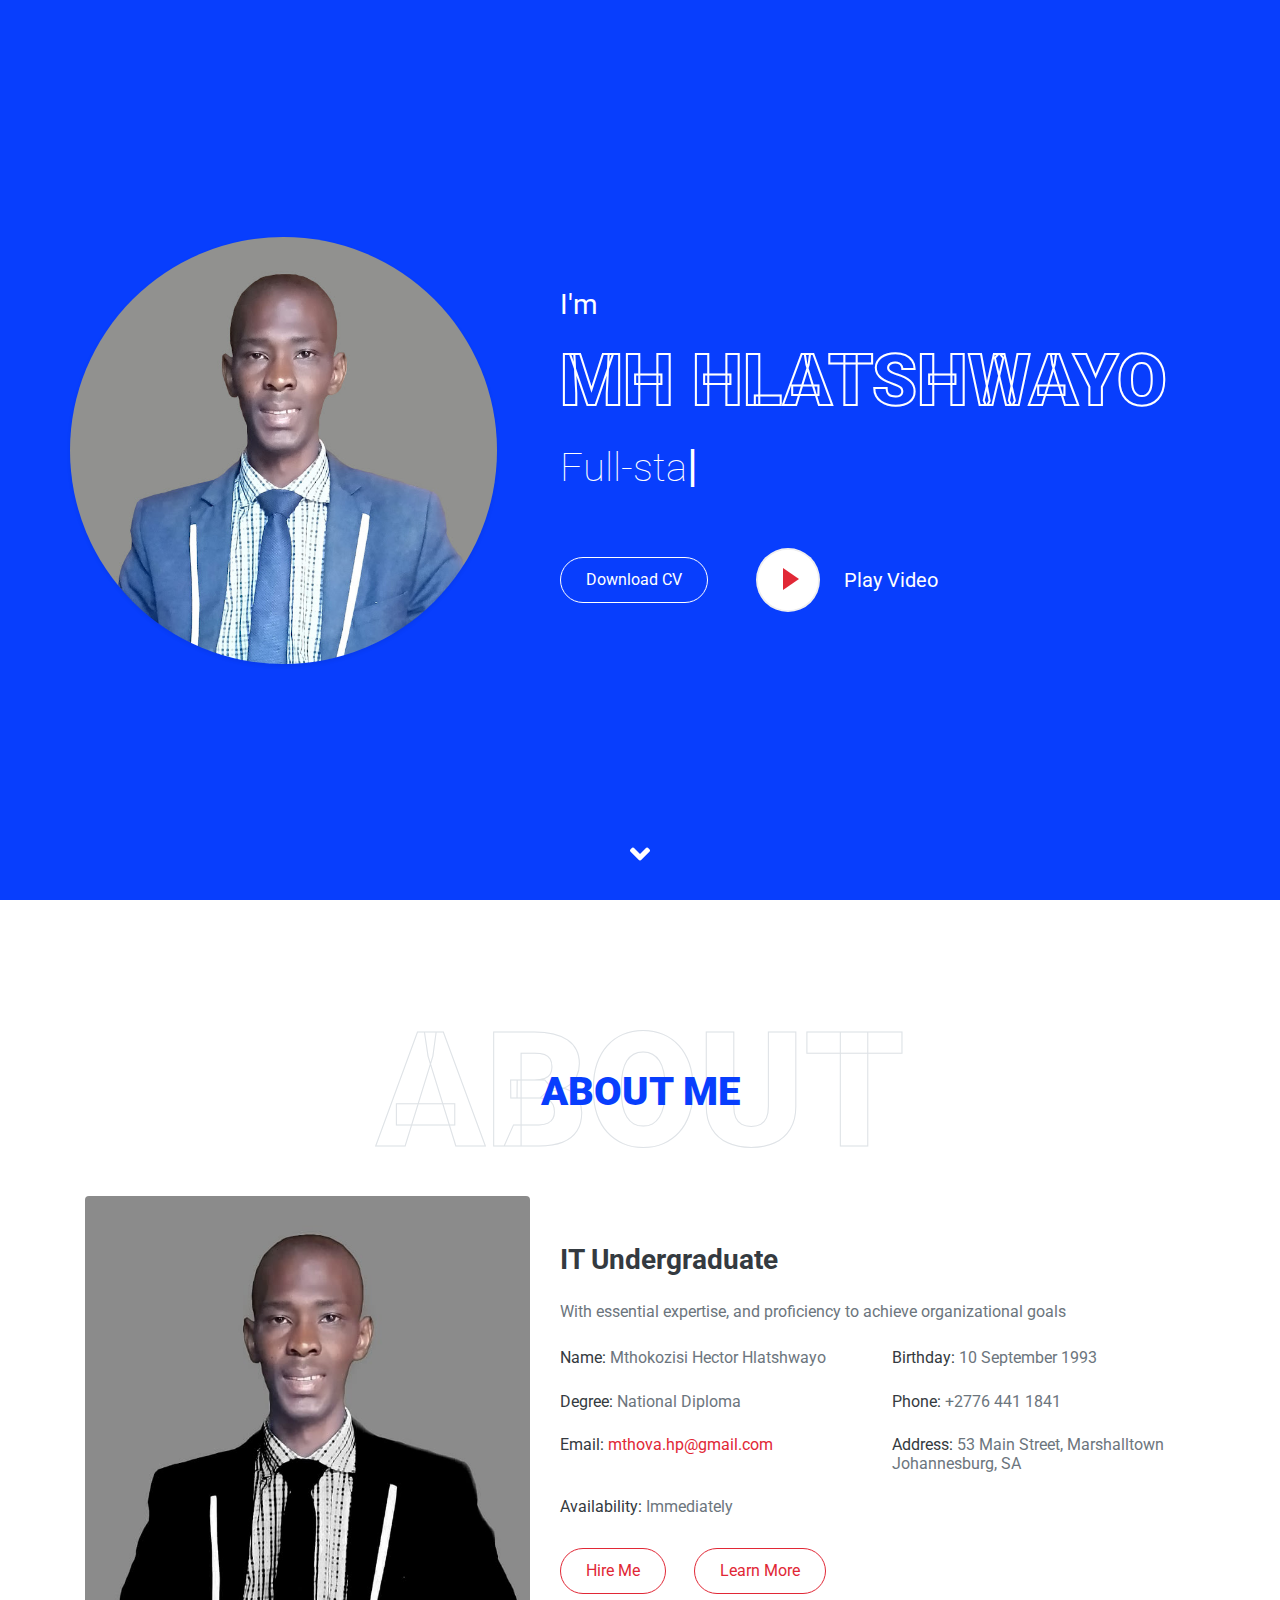
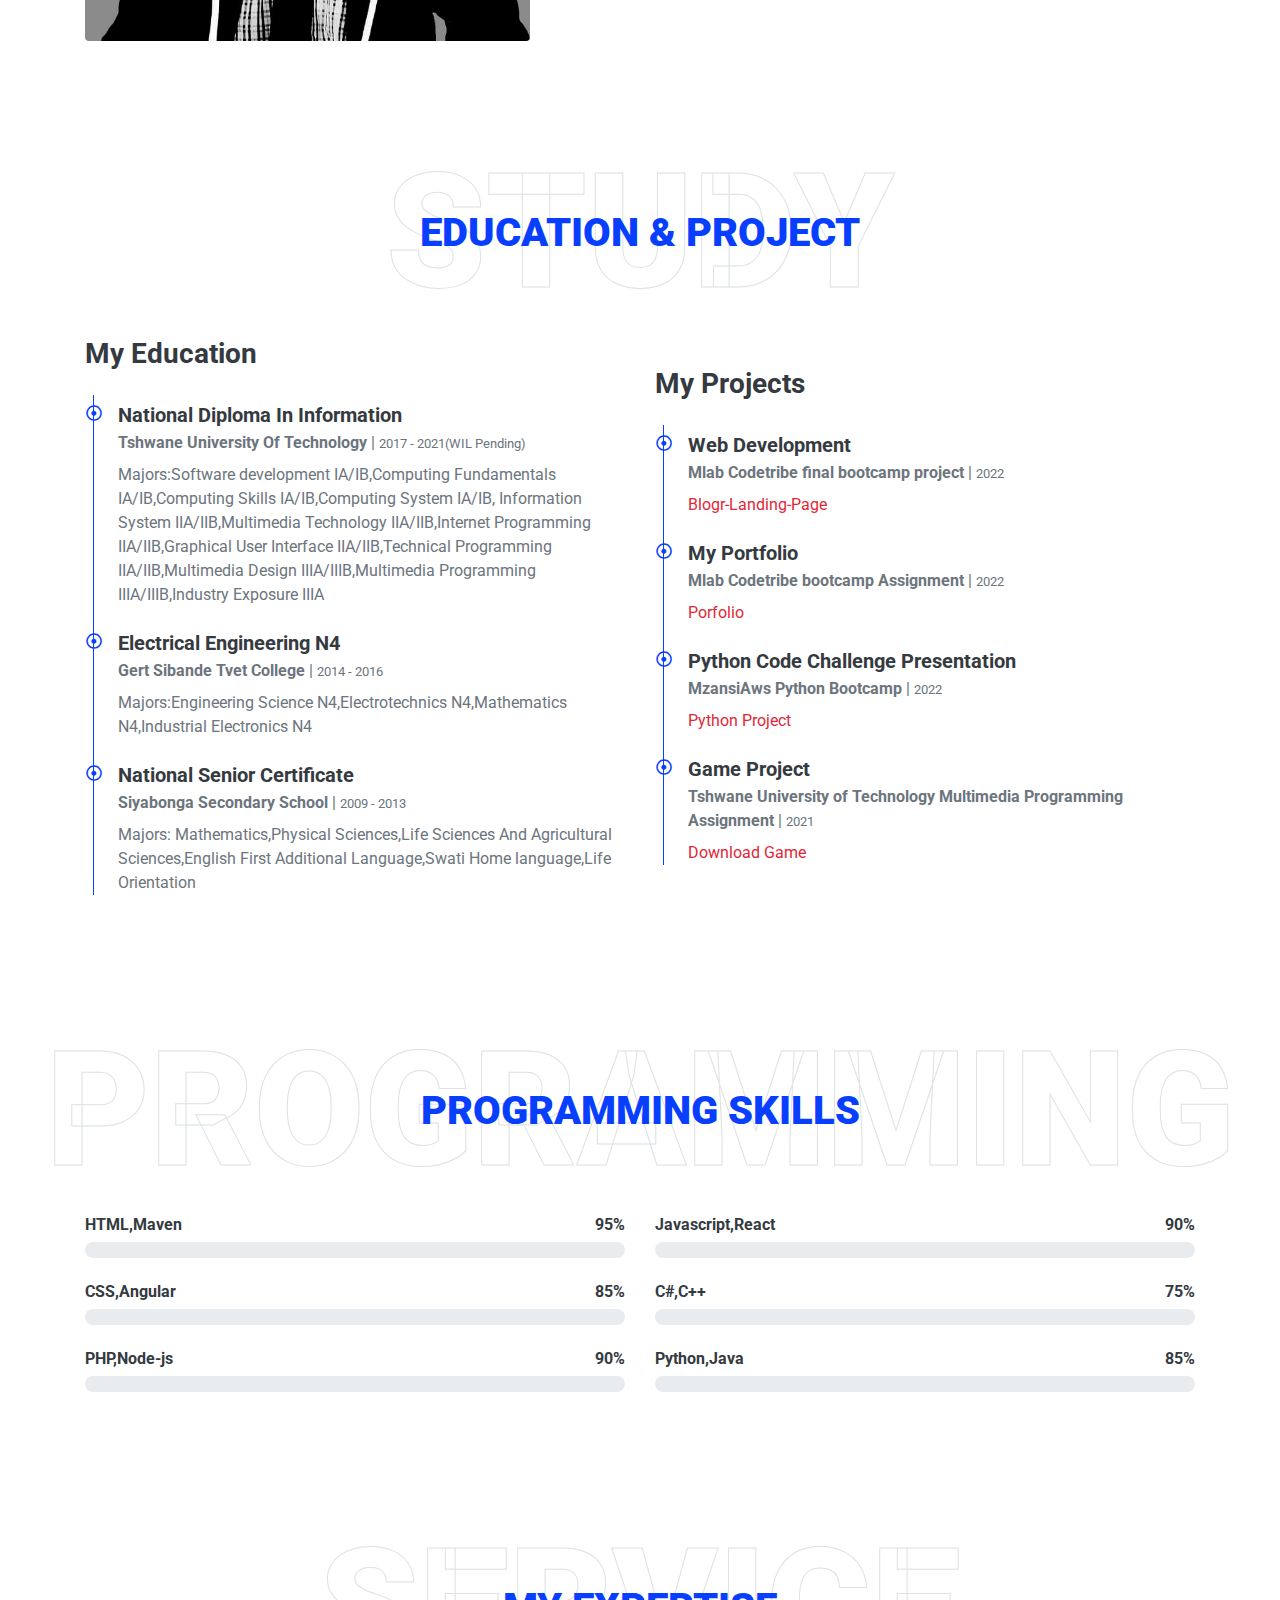
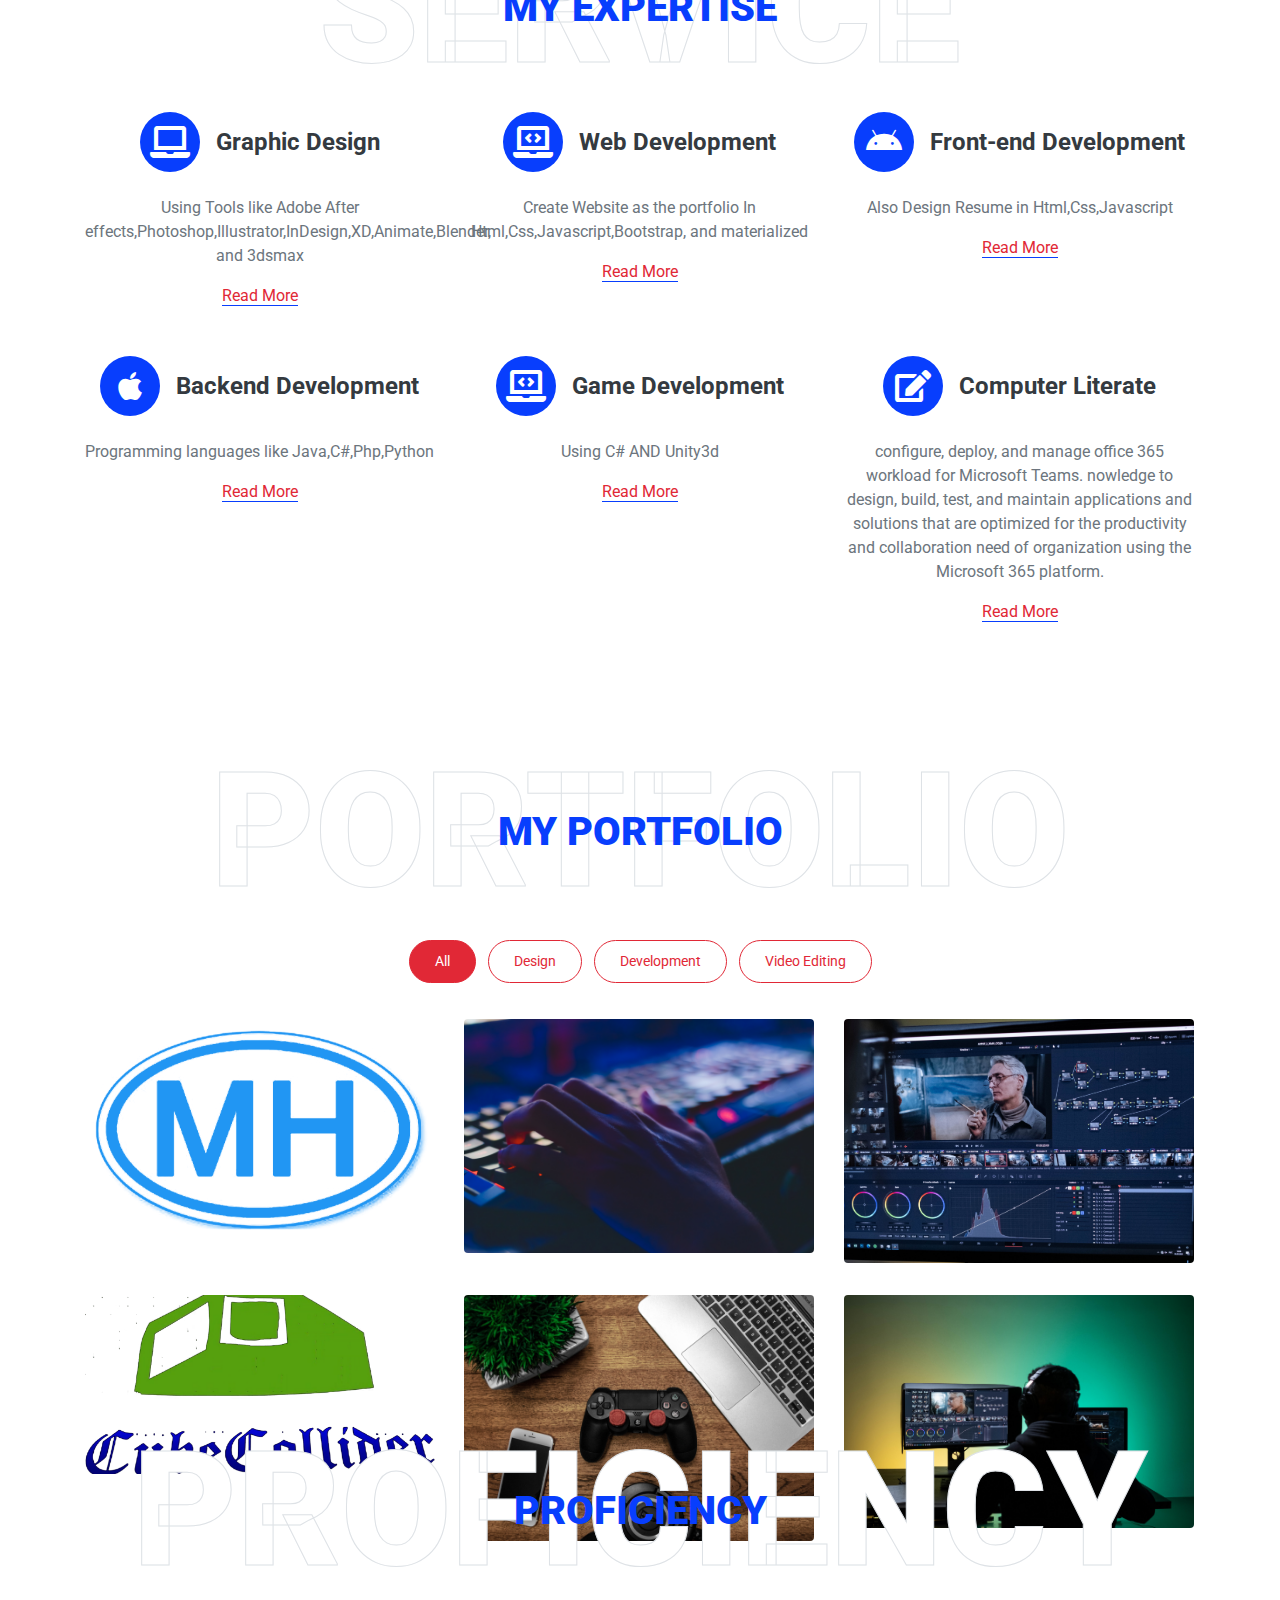
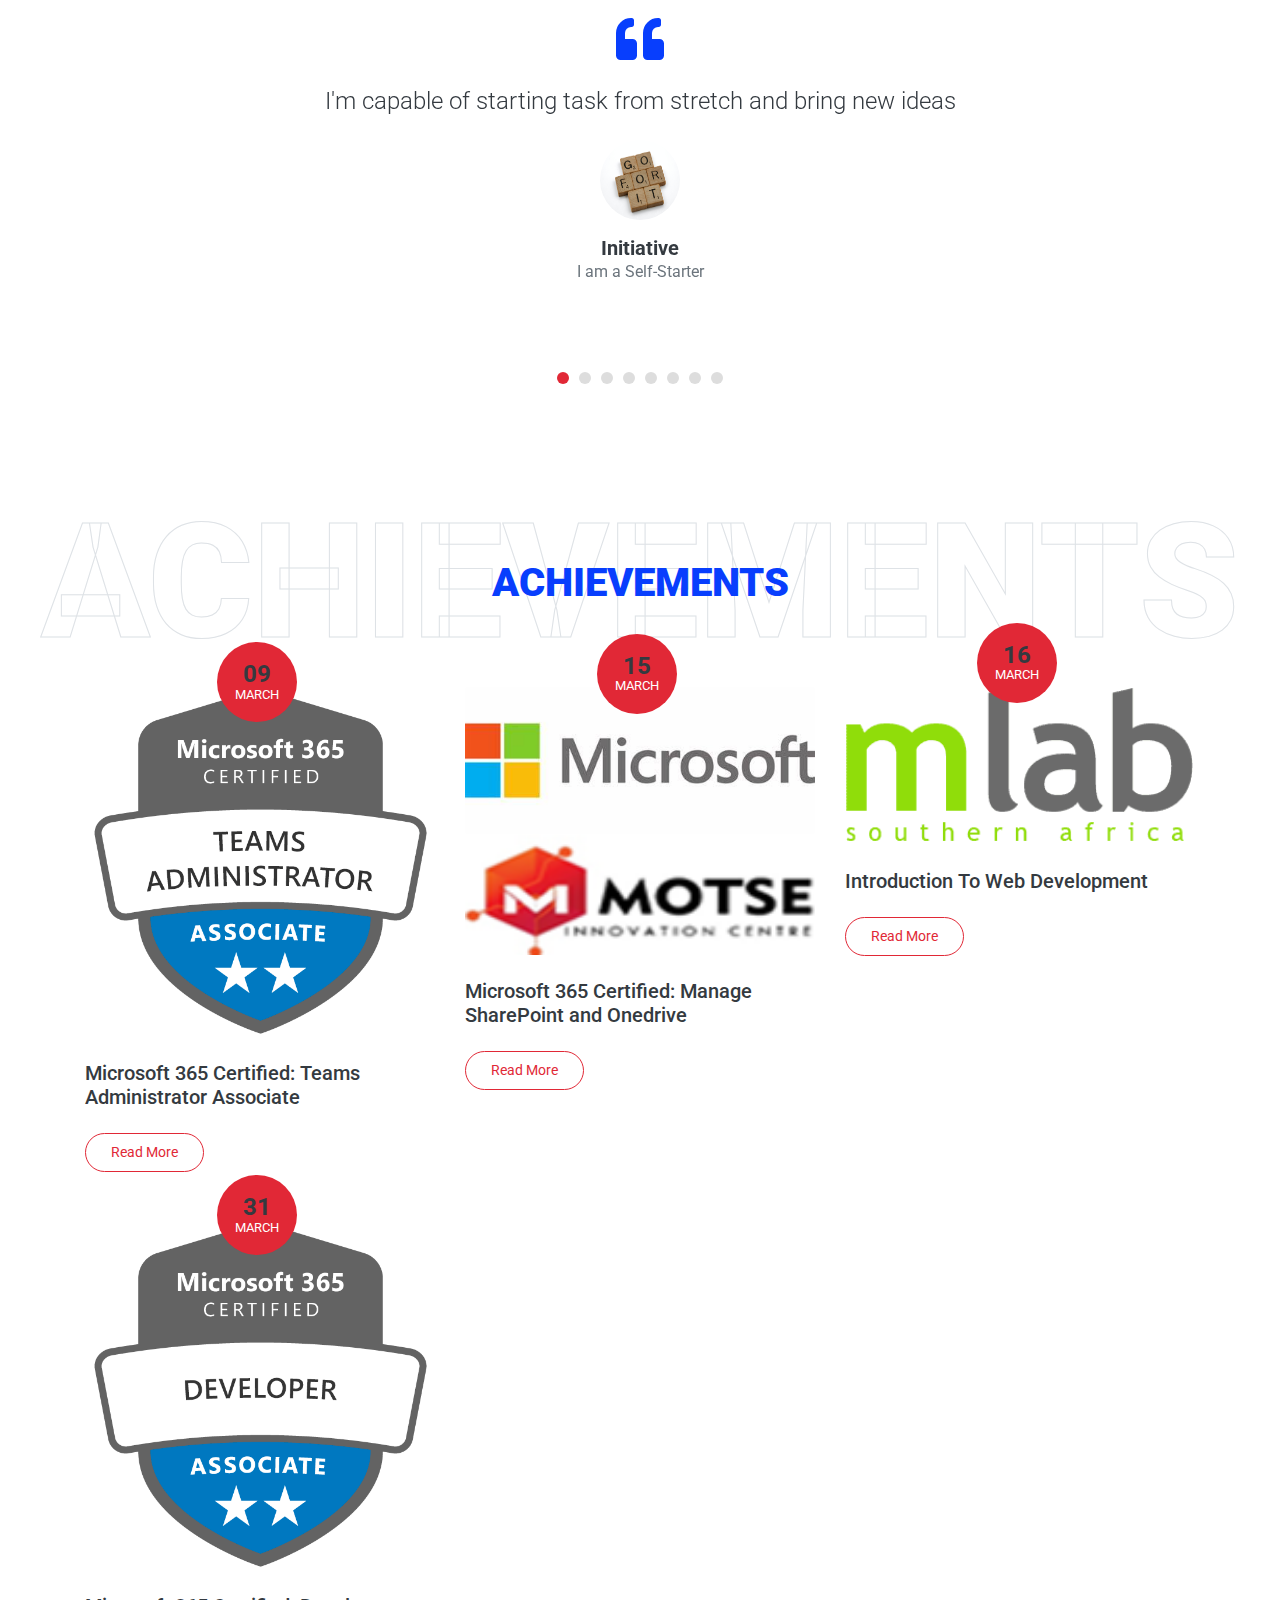
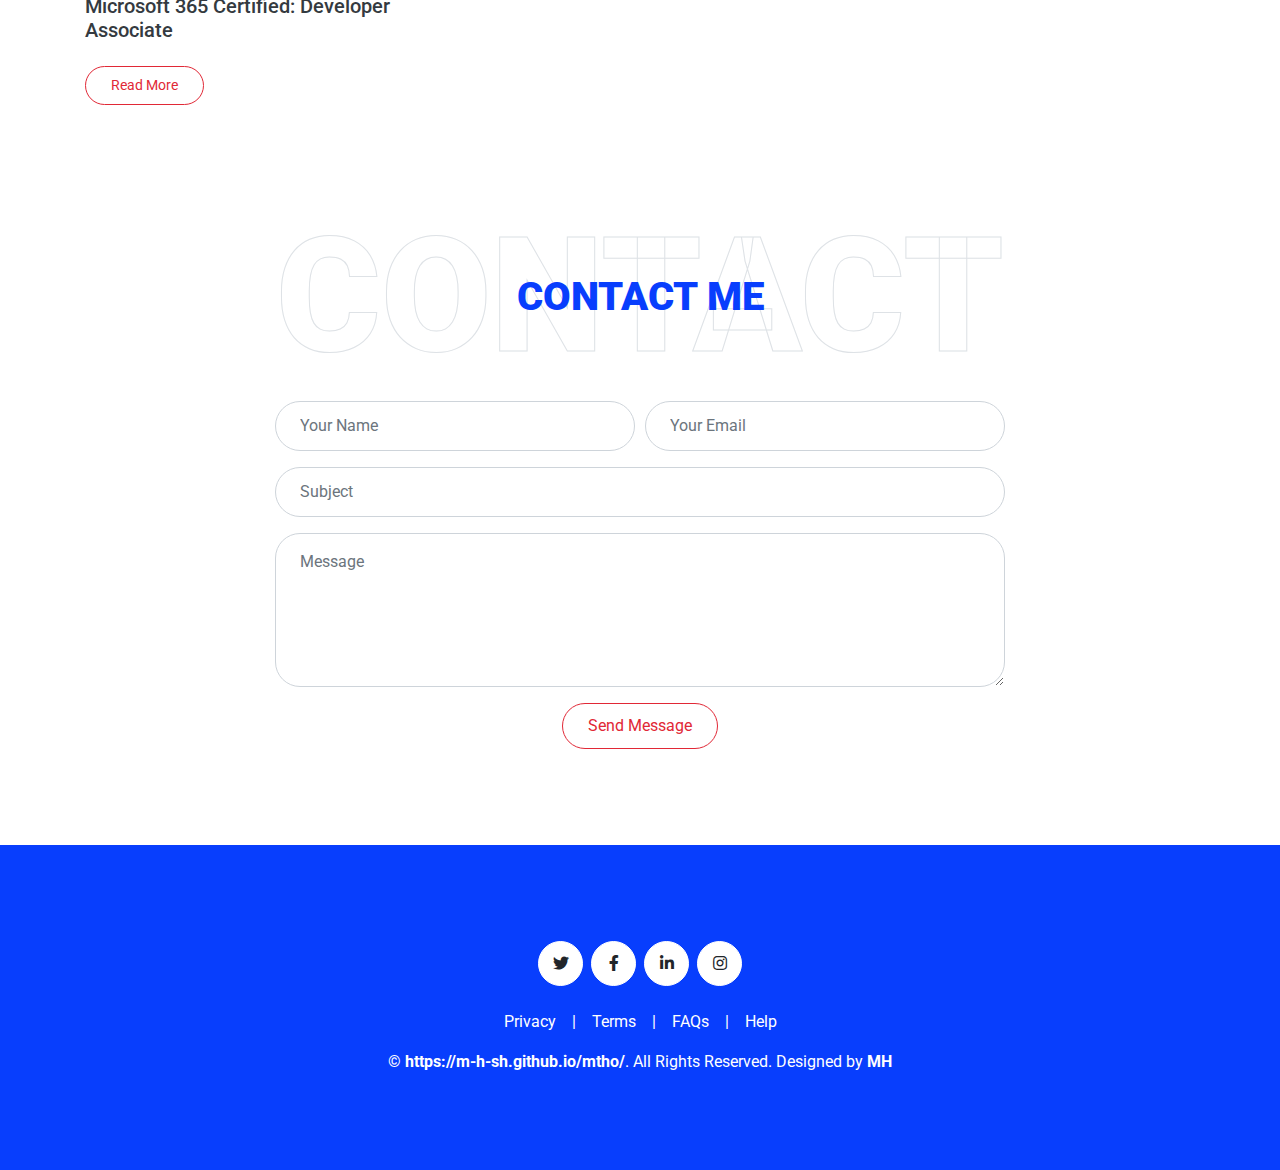
==== index.html @ 739a835e "Update index.html" ====
<!DOCTYPE html>
<html lang="en">

<head>
    <meta charset="utf-8">
    <title>Portfolio for - Mthokozisi Hector</title>
    <meta content="width=device-width, initial-scale=1.0" name="viewport">
    <meta content="About" name="keywords">
    <meta content="Me" name="description">

    <!-- Favicon -->
    <link href="img/favicon.ico" rel="icon">

    <!-- Google Web Fonts -->
    <link rel="preconnect" href="https://fonts.gstatic.com">
    <link href="https://fonts.googleapis.com/css2?family=Roboto:wght@300;400;500;700;900&display=swap" rel="stylesheet"> 

    <!-- Font Awesome -->
    <link href="https://cdnjs.cloudflare.com/ajax/libs/font-awesome/5.10.0/css/all.min.css" rel="stylesheet">

    <!-- Libraries Stylesheet -->
    <link href="lib/owlcarousel/assets/owl.carousel.min.css" rel="stylesheet">
    <link href="lib/lightbox/css/lightbox.min.css" rel="stylesheet">

    <!-- Customized Bootstrap Stylesheet -->
    <link href="css/style.css" rel="stylesheet">
</head>

<body data-spy="scroll" data-target=".navbar" data-offset="51">
    <!-- Navbar Start -->
    <nav class="navbar fixed-top shadow-sm navbar-expand-lg bg-light navbar-light py-3 py-lg-0 px-lg-5">
        <a href="index.html" class="navbar-brand ml-lg-3">
            <h1 class="m-0 display-5"><span class="text-primary"><img src="img/favicon.png" width="50px;" heigh="auto;"></span></h1>
        </a>
        <button type="button" class="navbar-toggler" data-toggle="collapse" data-target="#navbarCollapse">
            <span class="navbar-toggler-icon"></span>
        </button>
        <div class="collapse navbar-collapse px-lg-3" id="navbarCollapse">
            <div class="navbar-nav m-auto py-0">
                <a href="#home" class="nav-item nav-link active">Home</a>
                <a href="#about" class="nav-item nav-link">About</a>
                <a href="#qualification" class="nav-item nav-link">Study</a>
                <a href="#skill" class="nav-item nav-link">Programming</a>
                <a href="#service" class="nav-item nav-link">Expertise</a>
                <a href="#portfolio" class="nav-item nav-link">Portfolio</a>
                <a href="#testimonial" class="nav-item nav-link">Proficiency</a>
                <a href="#blog" class="nav-item nav-link">Achievements</a>
                <a href="#contact" class="nav-item nav-link">Contact</a>
            </div>
            <a href="https://m-h-sh.github.io/main/cv.html" class="btn btn-outline-primary d-none d-lg-block">Hire Me</a>
        </div>
    </nav>
    <!-- Navbar End -->


    <!-- Video Modal Start -->
    <div class="modal fade" id="videoModal" tabindex="-1" role="dialog" aria-labelledby="exampleModalLabel" aria-hidden="true">
        <div class="modal-dialog" role="document">
            <div class="modal-content">
                <div class="modal-body">
                    <button type="button" class="close" data-dismiss="modal" aria-label="Close">
                        <span aria-hidden="true">&times;</span>
                    </button>        
                    <!-- 16:9 aspect ratio -->
                    <div class="embed-responsive embed-responsive-16by9">
                        <iframe class="embed-responsive-item" src="" id="video"  allowscriptaccess="always" allow="autoplay"></iframe>
                    </div>
                </div>
            </div>
        </div>
    </div>
    <!-- Video Modal End -->


    <!-- Header Start -->
    <div class="container-fluid bg-primary d-flex align-items-center mb-5 py-5" id="home" style="min-height: 100vh;">
        <div class="container">
            <div class="row align-items-center">
                <div class="col-lg-5 px-5 pl-lg-0 pb-5 pb-lg-0">
                    <img class="img-fluid w-100 rounded-circle shadow-sm" src="img/profile.jpg" alt="">
                </div>
                <div class="col-lg-7 text-center text-lg-left">
                    <h3 class="text-white font-weight-normal mb-3">I'm</h3>
                    <h1 class="display-3 text-uppercase text-primary mb-2" style="-webkit-text-stroke: 2px #ffffff;">MH Hlatshwayo</h1>
                    <h1 class="typed-text-output d-inline font-weight-lighter text-white"></h1>
                    <div class="typed-text d-none">Full-stack Developer, Graphic Designer, Apps Developer,Game Developer</div>
                    <div class="d-flex align-items-center justify-content-center justify-content-lg-start pt-5">
                        <a href="pdf/Mthokozisi hector hlatshwayo.pdf" class="btn btn-outline-light mr-5">Download CV</a>
                        <button type="button" class="btn-play" data-toggle="modal"
                            data-src="videos/movie.mp4" data-target="#videoModal">
                            <span></span>
                        </button>
                        <h5 class="font-weight-normal text-white m-0 ml-4 d-none d-sm-block">Play Video</h5></a>
                    </div>
                </div>
            </div>
        </div>
    </div>
    <!-- Header End -->


    <!-- About Start -->
    <div class="container-fluid py-5" id="about">
        <div class="container">
            <div class="position-relative d-flex align-items-center justify-content-center">
                <h1 class="display-1 text-uppercase text-white" style="-webkit-text-stroke: 1px #dee2e6;">About</h1>
                <h1 class="position-absolute text-uppercase text-primary">About Me</h1>
            </div>
            <div class="row align-items-center">
                <div class="col-lg-5 pb-4 pb-lg-0">
                    <img class="img-fluid rounded w-100" src="img/about.jpg" alt="">
                </div>
                <div class="col-lg-7">
                    <h3 class="mb-4">IT Undergraduate</h3>
                    <p>With essential expertise, and proficiency to achieve organizational goals</p>
                    <div class="row mb-3">
                        <div class="col-sm-6 py-2"><h6>Name: <span class="text-secondary">Mthokozisi Hector Hlatshwayo</span></h6></div>
                        <div class="col-sm-6 py-2"><h6>Birthday: <span class="text-secondary">10 September 1993</span></h6></div>
                        <div class="col-sm-6 py-2"><h6>Degree: <span class="text-secondary">National Diploma</span></h6></div>
                        <div class="col-sm-6 py-2"><h6>Phone: <span class="text-secondary">+2776 441 1841</span></h6></div>
                        <div class="col-sm-6 py-2"><h6>Email: <span class="text-secondary"><a href="mailto:mthova.hp@gmail.com">mthova.hp@gmail.com</a></span></h6></div>
                        <div class="col-sm-6 py-2"><h6>Address: <span class="text-secondary">53 Main Street, Marshalltown Johannesburg, SA</span></h6></div>
                        <div class="col-sm-6 py-2"><h6>Availability: <span class="text-secondary">Immediately</span></h6></div>
                    </div>
                    <a href="https://m-h-sh.github.io/main/cv.html" class="btn btn-outline-primary mr-4">Hire Me</a>
                    <a href="https://www.linkedin.com/in/mthokozisi-hector-hlatshwayo-6b4b54193/" class="btn btn-outline-primary">Learn More</a>
                </div>
            </div>
        </div>
    </div>
    <!-- About End -->


    <!-- Qualification Start -->
    <div class="container-fluid py-5" id="qualification">
        <div class="container">
            <div class="position-relative d-flex align-items-center justify-content-center">
                <h1 class="display-1 text-uppercase text-white" style="-webkit-text-stroke: 1px #dee2e6;">Study</h1>
                <h1 class="position-absolute text-uppercase text-primary">Education & Project</h1>
            </div>
            <div class="row align-items-center">
                <div class="col-lg-6">
                    <h3 class="mb-4">My Education</h3>
                    <div class="border-left border-primary pt-2 pl-4 ml-2">
                        <div class="position-relative mb-4">
                            <i class="far fa-dot-circle text-primary position-absolute" style="top: 2px; left: -32px;"></i>
                            <h5 class="font-weight-bold mb-1">National Diploma In Information</h5>
                            <p class="mb-2"><strong>Tshwane University Of Technology</strong> | <small>2017 - 2021(WIL Pending)</small></p>
                            <p>Majors:Software development IA/IB,Computing Fundamentals IA/IB,Computing Skills IA/IB,Computing System IA/IB, Information System IIA/IIB,Multimedia Technology IIA/IIB,Internet Programming IIA/IIB,Graphical User Interface IIA/IIB,Technical Programming IIA/IIB,Multimedia Design IIIA/IIIB,Multimedia Programming IIIA/IIIB,Industry Exposure IIIA</p>
                        </div>
                        <div class="position-relative mb-4">
                            <i class="far fa-dot-circle text-primary position-absolute" style="top: 2px; left: -32px;"></i>
                            <h5 class="font-weight-bold mb-1">Electrical Engineering N4</h5>
                            <p class="mb-2"><strong>Gert Sibande Tvet College</strong> | <small>2014 - 2016</small></p>
                            <p>Majors:Engineering Science N4,Electrotechnics N4,Mathematics N4,Industrial Electronics N4</p>
                        </div>
                        <div class="position-relative mb-4">
                            <i class="far fa-dot-circle text-primary position-absolute" style="top: 2px; left: -32px;"></i>
                            <h5 class="font-weight-bold mb-1">National Senior Certificate</h5>
                            <p class="mb-2"><strong>Siyabonga Secondary School</strong> | <small>2009 - 2013</small></p>
                            <p>Majors: Mathematics,Physical Sciences,Life Sciences And Agricultural Sciences,English First Additional Language,Swati Home language,Life Orientation</p>
                        </div>
                    </div>
                </div>
                <div class="col-lg-6">
                    <h3 class="mb-4">My Projects</h3>
                    <div class="border-left border-primary pt-2 pl-4 ml-2">
                        <div class="position-relative mb-4">
                            <i class="far fa-dot-circle text-primary position-absolute" style="top: 2px; left: -32px;"></i>
                            <h5 class="font-weight-bold mb-1">Web Development</h5>
                            <p class="mb-2"><strong>Mlab Codetribe final bootcamp project</strong> | <small>2022</small></p>
                            <p><a href="https://m-h-sh.github.io/mthokozisi-hector-blogr-landing-website/">Blogr-Landing-Page</a></p>
                        </div>
                         <div class="position-relative mb-4">
                            <i class="far fa-dot-circle text-primary position-absolute" style="top: 2px; left: -32px;"></i>
                            <h5 class="font-weight-bold mb-1">My Portfolio</h5>
                            <p class="mb-2"><strong>Mlab Codetribe bootcamp Assignment</strong> | <small>2022</small></p>
                            <p><a href="https://m-h-sh.github.io/main/">Porfolio</a></p>
                        </div>
                
                        <div class="position-relative mb-4">
                            <i class="far fa-dot-circle text-primary position-absolute" style="top: 2px; left: -32px;"></i>
                            <h5 class="font-weight-bold mb-1">Python Code Challenge Presentation</h5>
                            <p class="mb-2"><strong>MzansiAws Python Bootcamp</strong> | <small>2022</small></p>
                            <p><a href="https://github.com/M-h-sh/index">Python Project</a></p>
                        </div>
                        <div class="position-relative mb-4">
                            <i class="far fa-dot-circle text-primary position-absolute" style="top: 2px; left: -32px;"></i>
                            <h5 class="font-weight-bold mb-1">Game Project</h5>
                            <p class="mb-2"><strong>Tshwane University of Technology Multimedia Programming Assignment</strong> | <small>2021</small></p>
                            <p><a href="https://drive.google.com/file/d/1_bDlkV8DBiClAE9KVWEwvGWUTqQKYNDx/view">Download Game</a></p>
                        </div>
                        
                       
                    </div>
                </div>
            </div>
        </div>
    </div>
    <!-- Qualification End -->


    <!-- Skill Start -->
    <div class="container-fluid py-5" id="skill">
        <div class="container">
            <div class="position-relative d-flex align-items-center justify-content-center">
                <h1 class="display-1 text-uppercase text-white" style="-webkit-text-stroke: 1px #dee2e6;">Programming</h1>
                <h1 class="position-absolute text-uppercase text-primary">Programming Skills</h1>
            </div>
            <div class="row align-items-center">
                <div class="col-md-6">
                    <div class="skill mb-4">
                        <div class="d-flex justify-content-between">
                            <h6 class="font-weight-bold">HTML,Maven</h6>
                            <h6 class="font-weight-bold">95%</h6>
                        </div>
                        <div class="progress">
                            <div class="progress-bar bg-primary" role="progressbar" aria-valuenow="95" aria-valuemin="0" aria-valuemax="100"></div>
                        </div>
                    </div>
                    <div class="skill mb-4">
                        <div class="d-flex justify-content-between">
                            <h6 class="font-weight-bold">CSS,Angular</h6>
                            <h6 class="font-weight-bold">85%</h6>
                        </div>
                        <div class="progress">
                            <div class="progress-bar bg-warning" role="progressbar" aria-valuenow="85" aria-valuemin="0" aria-valuemax="100"></div>
                        </div>
                    </div>
                    <div class="skill mb-4">
                        <div class="d-flex justify-content-between">
                            <h6 class="font-weight-bold">PHP,Node-js</h6>
                            <h6 class="font-weight-bold">90%</h6>
                        </div>
                        <div class="progress">
                            <div class="progress-bar bg-danger" role="progressbar" aria-valuenow="90" aria-valuemin="0" aria-valuemax="100"></div>
                        </div>
                    </div>
                </div>
                <div class="col-md-6">
                    <div class="skill mb-4">
                        <div class="d-flex justify-content-between">
                            <h6 class="font-weight-bold">Javascript,React</h6>
                            <h6 class="font-weight-bold">90%</h6>
                        </div>
                        <div class="progress">
                            <div class="progress-bar bg-info" role="progressbar" aria-valuenow="90" aria-valuemin="0" aria-valuemax="100"></div>
                        </div>
                    </div>
                    <div class="skill mb-4">
                        <div class="d-flex justify-content-between">
                            <h6 class="font-weight-bold">C#,C++</h6>
                            <h6 class="font-weight-bold">75%</h6>
                        </div>
                        <div class="progress">
                            <div class="progress-bar bg-dark" role="progressbar" aria-valuenow="75" aria-valuemin="0" aria-valuemax="100"></div>
                        </div>
                    </div>
                
                     <div class="skill mb-4">
                        <div class="d-flex justify-content-between">
                            <h6 class="font-weight-bold">Python,Java</h6>
                            <h6 class="font-weight-bold">85%</h6>
                        </div>
                        <div class="progress">
                            <div class="progress-bar bg-primary" role="progressbar" aria-valuenow="85" aria-valuemin="0" aria-valuemax="100"></div>
                        </div>
                    </div>
                   
                    
                </div>
            </div>
        </div>
    </div>
    <!-- Skill End -->


    <!-- Services Start -->
    <div class="container-fluid pt-5" id="service">
        <div class="container">
            <div class="position-relative d-flex align-items-center justify-content-center">
                <h1 class="display-1 text-uppercase text-white" style="-webkit-text-stroke: 1px #dee2e6;">Service</h1>
                <h1 class="position-absolute text-uppercase text-primary">My Expertise</h1>
            </div>
            <div class="row pb-3">
                <div class="col-lg-4 col-md-6 text-center mb-5">
                    <div class="d-flex align-items-center justify-content-center mb-4">
                        <i class="fa fa-2x fa-laptop service-icon bg-primary text-white mr-3"></i>
                        <h4 class="font-weight-bold m-0">Graphic Design</h4>
                    </div>
                    <p>Using Tools like Adobe After effects,Photoshop,Illustrator,InDesign,XD,Animate,Blender, and 3dsmax</p>
                    <a class="border-bottom border-primary text-decoration-none" href="https://fixthephoto.com/best-free-graphic-design-software.html">Read More</a>
                </div>
                <div class="col-lg-4 col-md-6 text-center mb-5">
                    <div class="d-flex align-items-center justify-content-center mb-4">
                        <i class="fa fa-2x fa-laptop-code service-icon bg-primary text-white mr-3"></i>
                        <h4 class="font-weight-bold m-0">Web Development</h4>
                    </div>
                    <p>Create Website as the portfolio In Html,Css,Javascript,Bootstrap, and materialized</p>
                    <a class="border-bottom border-primary text-decoration-none" href="https://m-h-sh.github.io/main/">Read More</a>
                </div>
                <div class="col-lg-4 col-md-6 text-center mb-5">
                    <div class="d-flex align-items-center justify-content-center mb-4">
                        <i class="fab fa-2x fa-android service-icon bg-primary text-white mr-3"></i>
                        <h4 class="font-weight-bold m-0">Front-end Development</h4>
                    </div>
                    <p>Also Design Resume in Html,Css,Javascript</p>
                    <a class="border-bottom border-primary text-decoration-none" href="https://m-h-sh.github.io/Mthokozisi-Hlatshwayo-Online-Resume/">Read More</a>
                </div>
                <div class="col-lg-4 col-md-6 text-center mb-5">
                    <div class="d-flex align-items-center justify-content-center mb-4">
                        <i class="fab fa-2x fa-apple service-icon bg-primary text-white mr-3"></i>
                        <h4 class="font-weight-bold m-0">Backend Development</h4>
                    </div>
                    <p>Programming languages like Java,C#,Php,Python</p>
                    <a class="border-bottom border-primary text-decoration-none" href="https://www.simplilearn.com/tutorials/programming-tutorial/backend-languages">Read More</a>
                </div>
                <div class="col-lg-4 col-md-6 text-center mb-5">
                    <div class="d-flex align-items-center justify-content-center mb-4">
                        <i class="fa fa-2x fa-laptop-code service-icon bg-primary text-white mr-3"></i>
                        <h4 class="font-weight-bold m-0">Game Development</h4>
                    </div>
                    <p>Using C# AND Unity3d</p>
                    <a class="border-bottom border-primary text-decoration-none" href="https://drive.google.com/file/d/1_bDlkV8DBiClAE9KVWEwvGWUTqQKYNDx/view">Read More</a>
                </div>
                <div class="col-lg-4 col-md-6 text-center mb-5">
                    <div class="d-flex align-items-center justify-content-center mb-4">
                        <i class="fa fa-2x fa-edit service-icon bg-primary text-white mr-3"></i>
                        <h4 class="font-weight-bold m-0">Computer Literate</h4>
                    </div>
                    <p>configure, deploy, and manage office 365 workload for Microsoft Teams.
                    nowledge to design, build, test, and maintain applications and solutions that are optimized for the productivity
                    and collaboration need of organization using the Microsoft 365 platform.
                    </p>
                    <a class="border-bottom border-primary text-decoration-none" href="https://www.linkedin.com/in/mthokozisi-hector-hlatshwayo-6b4b54193/">Read More</a>
                </div>
            </div>
        </div>
    </div>
    <!-- Services End -->


    <!-- Portfolio Start -->
    <div class="container-fluid pt-5 pb-3" id="portfolio">
        <div class="container">
            <div class="position-relative d-flex align-items-center justify-content-center">
                <h1 class="display-1 text-uppercase text-white" style="-webkit-text-stroke: 1px #dee2e6;">Portfolio</h1>
                <h1 class="position-absolute text-uppercase text-primary">My Portfolio</h1>
            </div>
            <div class="row">
                <div class="col-12 text-center mb-2">
                    <ul class="list-inline mb-4" id="portfolio-flters">
                        <li class="btn btn-sm btn-outline-primary m-1 active"  data-filter="*">All</li>
                        <li class="btn btn-sm btn-outline-primary m-1" data-filter=".first">Design</li>
                        <li class="btn btn-sm btn-outline-primary m-1" data-filter=".second">Development</li>
                        <li class="btn btn-sm btn-outline-primary m-1" data-filter=".third">Video Editing</li>
                    </ul>
                </div>
            </div>
            <div class="row portfolio-container">
                <div class="col-lg-4 col-md-6 mb-4 portfolio-item first">
                    <div class="position-relative overflow-hidden mb-2">
                        <img class="img-fluid rounded w-100" src="img/portfolio-1.png" alt="">
                        <div class="portfolio-btn bg-primary d-flex align-items-center justify-content-center">
                            <a href="img/portfolio-1.jpg" data-lightbox="portfolio">
                                <i class="fa fa-plus text-white" style="font-size: 60px;"></i>
                            </a>
                        </div>
                    </div>
                </div>
                <div class="col-lg-4 col-md-6 mb-4 portfolio-item second">
                    <div class="position-relative overflow-hidden mb-2">
                        <img class="img-fluid rounded w-100" src="img/portfolio-2.jpg" alt="">
                        <div class="portfolio-btn bg-primary d-flex align-items-center justify-content-center">
                            <a href="img/portfolio-2.jpg" data-lightbox="portfolio">
                                <i class="fa fa-plus text-white" style="font-size: 60px;"></i>
                            </a>
                        </div>
                    </div>
                </div>
                <div class="col-lg-4 col-md-6 mb-4 portfolio-item third">
                    <div class="position-relative overflow-hidden mb-2">
                        <img class="img-fluid rounded w-100" src="img/portfolio-3.jpg" alt="">
                        <div class="portfolio-btn bg-primary d-flex align-items-center justify-content-center">
                            <a href="img/portfolio-3.jpg" data-lightbox="portfolio">
                                <i class="fa fa-plus text-white" style="font-size: 60px;"></i>
                            </a>
                        </div>
                    </div>
                </div>
                <div class="col-lg-4 col-md-6 mb-4 portfolio-item first">
                    <div class="position-relative overflow-hidden mb-2">
                        <img class="img-fluid rounded w-100" src="img/portfolio-4.png" alt="">
                        <div class="portfolio-btn bg-primary d-flex align-items-center justify-content-center">
                            <a href="img/portfolio-4.jpg" data-lightbox="portfolio">
                                <i class="fa fa-plus text-white" style="font-size: 60px;"></i>
                            </a>
                        </div>
                    </div>
                </div>
                <div class="col-lg-4 col-md-6 mb-4 portfolio-item second">
                    <div class="position-relative overflow-hidden mb-2">
                        <img class="img-fluid rounded w-100" src="img/portfolio-5.jpg" alt="">
                        <div class="portfolio-btn bg-primary d-flex align-items-center justify-content-center">
                            <a href="img/portfolio-5.jpg" data-lightbox="portfolio">
                                <i class="fa fa-plus text-white" style="font-size: 60px;"></i>
                            </a>
                        </div>
                    </div>
                </div>
                <div class="col-lg-4 col-md-6 mb-4 portfolio-item third">
                    <div class="position-relative overflow-hidden mb-2">
                        <img class="img-fluid rounded w-100" src="img/portfolio-6.jpg" alt="">
                        <div class="portfolio-btn bg-primary d-flex align-items-center justify-content-center">
                            <a href="img/portfolio-6.jpg" data-lightbox="portfolio">
                                <i class="fa fa-plus text-white" style="font-size: 60px;"></i>
                            </a>
                        </div>
                    </div>
                </div>
            </div>
        </div>
    </div>
    <!-- Portfolio End -->


    <!-- Testimonial Start -->
    <div class="container-fluid py-5" id="testimonial">
        <div class="container">
            <div class="position-relative d-flex align-items-center justify-content-center">
                <h1 class="display-1 text-uppercase text-white" style="-webkit-text-stroke: 1px #dee2e6;">Proficiency</h1>
                <h1 class="position-absolute text-uppercase text-primary">Proficiency</h1>
            </div>
            <div class="row justify-content-center">
                <div class="col-lg-8">
                    <div class="owl-carousel testimonial-carousel">
                        <div class="text-center">
                            <i class="fa fa-3x fa-quote-left text-primary mb-4"></i>
                            <h4 class="font-weight-light mb-4">I'm capable of starting task from stretch and bring new ideas</h4>
                            <img class="img-fluid rounded-circle mx-auto mb-3" src="img/testimonial-1.jpg" style="width: 80px; height: 80px;">
                            <h5 class="font-weight-bold m-0">Initiative</h5>
                            <span>I am a Self-Starter</span>
                        </div>
                        <div class="text-center">
                            <i class="fa fa-3x fa-quote-left text-primary mb-4"></i>
                            <h4 class="font-weight-light mb-4">I usually give my self time to master each an every task given.</h4>
                            <img class="img-fluid rounded-circle mx-auto mb-3" src="img/testimonial-2.jpg" style="width: 80px; height: 80px;">
                            <h5 class="font-weight-bold m-0">Thourougness</h5>
                            <span>Mastering given Task</span>
                        </div>
                        <div class="text-center">
                            <i class="fa fa-3x fa-quote-left text-primary mb-4"></i>
                            <h4 class="font-weight-light mb-4">I able to introduce new ideas and methods</h4>
                            <img class="img-fluid rounded-circle mx-auto mb-3" src="img/testimonial-3.jpg" style="width: 80px; height: 80px;">
                            <h5 class="font-weight-bold m-0">Innovative</h5>
                            <span>Introducing new ideas</span>
                        </div>
                        <div class="text-center">
                            <i class="fa fa-3x fa-quote-left text-primary mb-4"></i>
                            <h4 class="font-weight-light mb-4">Learning how to manage stress at the workplace is essential for protecting your mental and physical health,It also help to improve the everyday functioning of an employee and increase job satisfaction </h4>
                            <img class="img-fluid rounded-circle mx-auto mb-3" src="img/pic.jpg" style="width: 80px; height: 80px;">
                            <h5 class="font-weight-bold m-0">Stress Management</h5>
                            <span>Ability to Manage Stress</span>
                        </div>
                        <div class="text-center">
                            <i class="fa fa-3x fa-quote-left text-primary mb-4"></i>
                            <h4 class="font-weight-light mb-4"> I have the ability to offer low-cost, high-tech solutions that solve real world problems for employers across all industries </h4>
                            <img class="img-fluid rounded-circle mx-auto mb-3" src="img/PIC4.jpg" style="width: 80px; height: 80px;">
                            <h5 class="font-weight-bold m-0">Technical Expertise</h5>
                            <span>Having Technical Skills</span>
            
                        </div>
                          <div class="text-center">
                            <i class="fa fa-3x fa-quote-left text-primary mb-4"></i>
                            <h4 class="font-weight-light mb-4"> I seek out new knowledge or ways of doing things, then applying what I’ve learned towards my goals. </h4>
                            <img class="img-fluid rounded-circle mx-auto mb-3" src="img/strategy.jpg" style="width: 80px; height: 80px;">
                            <h5 class="font-weight-bold m-0">Strategic Thinking</h5>
                            <span>Capitalizing on opportunities</span>
                        </div>
                        <div class="text-center">
                            <i class="fa fa-3x fa-quote-left text-primary mb-4"></i>
                            <h4 class="font-weight-light mb-4">responding promptly and respectfully to customer complaints</h4>
                            <img class="img-fluid rounded-circle mx-auto mb-3" src="img/customer.jpg" style="width: 80px; height: 80px;">
                            <h5 class="font-weight-bold m-0">Customer Orientation</h5>
                            <span>Business approach</span>
                        </div>
                        <div class="text-center">
                            <i class="fa fa-3x fa-quote-left text-primary mb-4"></i>
                            <h4 class="font-weight-light mb-4"> Regularly touch base with all team members</h4>
                            <img class="img-fluid rounded-circle mx-auto mb-3" src="img/collaboration.jpg" style="width: 80px; height: 80px;">
                            <h5 class="font-weight-bold m-0">Building Collaborative Relationships </h5>
                            <span>Advocacy for all partners</span>
                        </div>
                    </div>
                </div>
            </div>
        </div>
    </div>
    <!-- Testimonial End -->


    <!-- Blog Start -->
    <div class="container-fluid pt-5" id="blog">
        <div class="container">
            <div class="position-relative d-flex align-items-center justify-content-center">
                <h1 class="display-1 text-uppercase text-white" style="-webkit-text-stroke: 1px #dee2e6;">Achievements</h1>
                <h1 class="position-absolute text-uppercase text-primary">Achievements</h1>
            </div>
            <div class="row">
             
                
                <div class="col-lg-4 mb-5">
                    <div class="position-relative mb-4">
                        
                        <div class="blog-date">
                            <h4 class="font-weight-bold mb-n1">09</h4>
                            <small class="text-white text-uppercase">March</small>
                        </div>
                        <img class="img-fluid rounded w-100" src="img/blog-2.png" alt="">
                    </div>
                    <h5 class="font-weight-medium mb-4">Microsoft 365 Certified: Teams Administrator Associate</h5>
                    <a class="btn btn-sm btn-outline-primary py-2" href="https://www.credly.com/badges/f1a3eedf-0662-437f-833f-cdc8094b9218/public_url">Read More</a>
                </div>
                   
                <div class="col-lg-4 mb-5">
                    <div class="position-relative mb-4">
                        <img class="img-fluid rounded w-100" src="img/blog-3.jpg" alt="">
                        <img class="img-fluid rounded w-100" src="img/blog-3a.png" alt="">
                        <div class="blog-date">
                            <h4 class="font-weight-bold mb-n1">15</h4>
                            <small class="text-white text-uppercase">March</small>
                        </div>
                    </div>
                    <h5 class="font-weight-medium mb-4">Microsoft 365 Certified: Manage SharePoint and Onedrive</h5>
                    <a class="btn btn-sm btn-outline-primary py-2" href="pdf/Mthokozisi Hlatshwayo_Certificate of Attendance.pdf">Read More</a>
                </div>
                <div class="col-lg-4 mb-5">
                    <div class="position-relative mb-4">
                        <img class="img-fluid rounded w-100" src="img/MLAB.png" alt="">
                        <div class="blog-date">
                            <h4 class="font-weight-bold mb-n1">16</h4>
                            <small class="text-white text-uppercase">March</small>
                        </div>
                    </div>
                    <h5 class="font-weight-medium mb-4">Introduction To Web Development</h5>
                    <a class="btn btn-sm btn-outline-primary py-2" href="pdf/mlab bootcamp certificate.pdf">Read More</a>
                </div>
                 <div class="col-lg-4 mb-5">
                    <div class="position-relative mb-4">
                        <img class="img-fluid rounded w-100" src="img/blog-1.png" alt="">
                        <div class="blog-date">
                            <h4 class="font-weight-bold mb-n1">31</h4>
                            <small class="text-white text-uppercase">March</small>
                        </div>
                    </div>
                    <h5 class="font-weight-medium mb-4">Microsoft 365 Certified: Developer Associate</h5>
                    <a class="btn btn-sm btn-outline-primary py-2" href="https://www.credly.com/badges/2da86d03-b25e-4fc3-a07d-49bc01d19da0/linked_in?t=r9lt70">Read More</a>
                </div>
            </div>
        </div>
    </div>
    <!-- Blog End -->


    <!-- Contact Start -->
    <div class="container-fluid py-5" id="contact">
        <div class="container">
            <div class="position-relative d-flex align-items-center justify-content-center">
                <h1 class="display-1 text-uppercase text-white" style="-webkit-text-stroke: 1px #dee2e6;">Contact</h1>
                <h1 class="position-absolute text-uppercase text-primary">Contact Me</h1>
            </div>
            <div class="row justify-content-center">
                <div class="col-lg-8">
                    <div class="contact-form text-center">
                        <div id="success"></div>
                        <form name="sentMessage" id="contactForm" novalidate="novalidate"id="This-form" action="https://formspree.io/f/mdobgwav"method="POST"enctype="multipart/form-data">
                            <div class="form-row">
                                <div class="control-group col-sm-6">
                                    <input type="text" class="form-control p-4" name="name" id="name" placeholder="Your Name"
                                        required="required" data-validation-required-message="Please enter your name" />
                                    <p class="help-block text-danger"></p>
                                </div>
                                <div class="control-group col-sm-6">
                                    <input type="email" class="form-control p-4" name="email" id="email" placeholder="Your Email"
                                        required="required" data-validation-required-message="Please enter your email" />
                                    <p class="help-block text-danger"></p>
                                </div>
                            </div>
                            <div class="control-group">
                                <input type="text" class="form-control p-4" name="subject" id="subject" placeholder="Subject"
                                    required="required" data-validation-required-message="Please enter a subject" />
                                <p class="help-block text-danger"></p>
                            </div>
                            <div class="control-group">
                                <textarea class="form-control py-3 px-4" rows="5" name="message" id="message" placeholder="Message"
                                    required="required"
                                    data-validation-required-message="Please enter your message"></textarea>
                                <p class="help-block text-danger"></p>
                            </div>
                            <div>
                                <button class="btn btn-outline-primary" type="submit" name="sendMessageButton" id="sendMessageButton">Send
                                    Message</button>
                            </div>
                        </form>
                    </div>
                </div>
            </div>
        </div>
    </div>
    <!-- Contact End -->


    <!-- Footer Start -->
    <div class="container-fluid bg-primary text-white mt-5 py-5 px-sm-3 px-md-5">
        <div class="container text-center py-5">
            <div class="d-flex justify-content-center mb-4">
                <a class="btn btn-light btn-social mr-2" href="https://twitter.com/Mthovistor"><i class="fab fa-twitter"></i></a>
                <a class="btn btn-light btn-social mr-2" href="https://web.facebook.com/mthokozisi.hector.5"><i class="fab fa-facebook-f"></i></a>
                <a class="btn btn-light btn-social mr-2" href="https://www.linkedin.com/in/mthokozisi-hector-hlatshwayo-6b4b54193/"><i class="fab fa-linkedin-in"></i></a>
                <a class="btn btn-light btn-social" href="https://www.instagram.com/mh_hlatshwayo/"><i class="fab fa-instagram"></i></a>
            </div>
            <div class="d-flex justify-content-center mb-3">
                <a class="text-white" href="#">Privacy</a>
                <span class="px-3">|</span>
                <a class="text-white" href="#">Terms</a>
                <span class="px-3">|</span>
                <a class="text-white" href="#">FAQs</a>
                <span class="px-3">|</span>
                <a class="text-white" href="#">Help</a>
            </div>
            <p class="m-0">&copy; <a class="text-white font-weight-bold" href="https://m-h-sh.github.io/mtho/">https://m-h-sh.github.io/mtho/</a>. All Rights Reserved. Designed by <a class="text-white font-weight-bold" href="https://m-h-sh.github.io/main">MH</a>
            </p>
        </div>
    </div>
    <!-- Footer End -->

    <!-- Scroll to Bottom -->
    <i class="fa fa-2x fa-angle-down text-white scroll-to-bottom"></i>

    <!-- Back to Top -->
    <a href="#" class="btn btn-outline-dark px-0 back-to-top"><i class="fa fa-angle-double-up"></i></a>


    <!-- JavaScript Libraries -->
    <script src="https://code.jquery.com/jquery-3.4.1.min.js"></script>
    <script src="https://stackpath.bootstrapcdn.com/bootstrap/4.4.1/js/bootstrap.bundle.min.js"></script>
    <script src="lib/typed/typed.min.js"></script>
    <script src="lib/easing/easing.min.js"></script>
    <script src="lib/waypoints/waypoints.min.js"></script>
    <script src="lib/owlcarousel/owl.carousel.min.js"></script>
    <script src="lib/isotope/isotope.pkgd.min.js"></script>
    <script src="lib/lightbox/js/lightbox.min.js"></script>

    <!-- Contact Javascript File -->
    

    <!-- Template Javascript -->
    <script src="js/main.js"></script>
</body>

</html>
---- css/style.css ----
/******* Bootstrap Theming ********/
/*!
 * Bootstrap v4.5.3 (https://getbootstrap.com/)
 * Copyright 2011-2020 The Bootstrap Authors
 * Copyright 2011-2020 Twitter, Inc.
 * Licensed under MIT (https://github.com/twbs/bootstrap/blob/main/LICENSE)
 */
:root {
  --blue: #007bff;
  --indigo: #6610f2;
  --purple: #6f42c1;
  --pink: #e83e8c;
  --red: #dc3545;
  --orange: #fd7e14;
  --yellow: #ffc107;
  --green: #28a745;
  --teal: #20c997;
  --cyan: #17a2b8;
  --white: #fff;
  --gray: #6c757d;
  --gray-dark: #343a40;
  --primary: #E12836;
  --secondary: #6c757d;
  --success: #28a745;
  --info: #17a2b8;
  --warning: #ffc107;
  --danger: #dc3545;
  --light: #ffffff;
  --dark: #343a40;
  --breakpoint-xs: 0;
  --breakpoint-sm: 576px;
  --breakpoint-md: 768px;
  --breakpoint-lg: 992px;
  --breakpoint-xl: 1200px;
  --font-family-sans-serif: "Roboto", sans-serif;
  --font-family-monospace: SFMono-Regular, Menlo, Monaco, Consolas, "Liberation Mono", "Courier New", monospace;
}

*,
*::before,
*::after {
  box-sizing: border-box;
}

html {
  font-family: sans-serif;
  line-height: 1.15;
  -webkit-text-size-adjust: 100%;
  -webkit-tap-highlight-color: rgba(0, 0, 0, 0);
}

article, aside, figcaption, figure, footer, header, hgroup, main, nav, section {
  display: block;
}

body {
  margin: 0;
  font-family: "Roboto", sans-serif;
  font-size: 1rem;
  font-weight: 400;
  line-height: 1.5;
  color: #6c757d;
  text-align: left;
  background-color: #ffffff;
}

[tabindex="-1"]:focus:not(:focus-visible) {
  outline: 0 !important;
}

hr {
  box-sizing: content-box;
  height: 0;
  overflow: visible;
}

h1, h2, h3, h4, h5, h6 {
  margin-top: 0;
  margin-bottom: 0.5rem;
}

p {
  margin-top: 0;
  margin-bottom: 1rem;
}

abbr[title],
abbr[data-original-title] {
  text-decoration: underline;
  text-decoration: underline dotted;
  cursor: help;
  border-bottom: 0;
  text-decoration-skip-ink: none;
}

address {
  margin-bottom: 1rem;
  font-style: normal;
  line-height: inherit;
}

ol,
ul,
dl {
  margin-top: 0;
  margin-bottom: 1rem;
}

ol ol,
ul ul,
ol ul,
ul ol {
  margin-bottom: 0;
}

dt {
  font-weight: 700;
}

dd {
  margin-bottom: .5rem;
  margin-left: 0;
}

blockquote {
  margin: 0 0 1rem;
}

b,
strong {
  font-weight: bolder;
}

small {
  font-size: 80%;
}

sub,
sup {
  position: relative;
  font-size: 75%;
  line-height: 0;
  vertical-align: baseline;
}

sub {
  bottom: -.25em;
}

sup {
  top: -.5em;
}

a {
  color: #E12836;
  text-decoration: none;
  background-color: transparent;
}

a:hover {
  color: #007bff;
  text-decoration: underline;
}

a:not([href]):not([class]) {
  color: inherit;
  text-decoration: none;
}

a:not([href]):not([class]):hover {
  color: inherit;
  text-decoration: none;
}

pre,
code,
kbd,
samp {
  font-family: SFMono-Regular, Menlo, Monaco, Consolas, "Liberation Mono", "Courier New", monospace;
  font-size: 1em;
}

pre {
  margin-top: 0;
  margin-bottom: 1rem;
  overflow: auto;
  -ms-overflow-style: scrollbar;
}

figure {
  margin: 0 0 1rem;
}

img {
  vertical-align: middle;
  border-style: none;
}

svg {
  overflow: hidden;
  vertical-align: middle;
}

table {
  border-collapse: collapse;
}

caption {
  padding-top: 0.75rem;
  padding-bottom: 0.75rem;
  color: #6c757d;
  text-align: left;
  caption-side: bottom;
}

th {
  text-align: inherit;
  text-align: -webkit-match-parent;
}

label {
  display: inline-block;
  margin-bottom: 0.5rem;
}

button {
  border-radius: 0;
}

button:focus {
  outline: 1px dotted;
  outline: 5px auto -webkit-focus-ring-color;
}

input,
button,
select,
optgroup,
textarea {
  margin: 0;
  font-family: inherit;
  font-size: inherit;
  line-height: inherit;
}

button,
input {
  overflow: visible;
}

button,
select {
  text-transform: none;
}

[role="button"] {
  cursor: pointer;
}

select {
  word-wrap: normal;
}

button,
[type="button"],
[type="reset"],
[type="submit"] {
  -webkit-appearance: button;
}

button:not(:disabled),
[type="button"]:not(:disabled),
[type="reset"]:not(:disabled),
[type="submit"]:not(:disabled) {
  cursor: pointer;
}

button::-moz-focus-inner,
[type="button"]::-moz-focus-inner,
[type="reset"]::-moz-focus-inner,
[type="submit"]::-moz-focus-inner {
  padding: 0;
  border-style: none;
}

input[type="radio"],
input[type="checkbox"] {
  box-sizing: border-box;
  padding: 0;
}

textarea {
  overflow: auto;
  resize: vertical;
}

fieldset {
  min-width: 0;
  padding: 0;
  margin: 0;
  border: 0;
}

legend {
  display: block;
  width: 100%;
  max-width: 100%;
  padding: 0;
  margin-bottom: .5rem;
  font-size: 1.5rem;
  line-height: inherit;
  color: inherit;
  white-space: normal;
}

@media (max-width: 1200px) {
  legend {
    font-size: calc(1.275rem + 0.3vw) ;
  }
}

progress {
  vertical-align: baseline;
}

[type="number"]::-webkit-inner-spin-button,
[type="number"]::-webkit-outer-spin-button {
  height: auto;
}

[type="search"] {
  outline-offset: -2px;
  -webkit-appearance: none;
}

[type="search"]::-webkit-search-decoration {
  -webkit-appearance: none;
}

::-webkit-file-upload-button {
  font: inherit;
  -webkit-appearance: button;
}

output {
  display: inline-block;
}

summary {
  display: list-item;
  cursor: pointer;
}

template {
  display: none;
}

[hidden] {
  display: none !important;
}

h1, h2, h3, h4, h5, h6,
.h1, .h2, .h3, .h4, .h5, .h6 {
  margin-bottom: 0.5rem;
  font-weight: 500;
  line-height: 1.2;
  color: #343a40;
}

h1, .h1 {
  font-size: 2.5rem;
}

@media (max-width: 1200px) {
  h1, .h1 {
    font-size: calc(1.375rem + 1.5vw) ;
  }
}

h2, .h2 {
  font-size: 2rem;
}

@media (max-width: 1200px) {
  h2, .h2 {
    font-size: calc(1.325rem + 0.9vw) ;
  }
}

h3, .h3 {
  font-size: 1.75rem;
}

@media (max-width: 1200px) {
  h3, .h3 {
    font-size: calc(1.3rem + 0.6vw) ;
  }
}

h4, .h4 {
  font-size: 1.5rem;
}

@media (max-width: 1200px) {
  h4, .h4 {
    font-size: calc(1.275rem + 0.3vw) ;
  }
}

h5, .h5 {
  font-size: 1.25rem;
}

h6, .h6 {
  font-size: 1rem;
}

.lead {
  font-size: 1.25rem;
  font-weight: 300;
}

.display-1 {
  font-size: 10rem;
  font-weight: 300;
  line-height: 1.2;
}

@media (max-width: 1200px) {
  .display-1 {
    font-size: calc(2.125rem + 10.5vw) ;
  }
}

.display-2 {
  font-size: 5.5rem;
  font-weight: 300;
  line-height: 1.2;
}

@media (max-width: 1200px) {
  .display-2 {
    font-size: calc(1.675rem + 5.1vw) ;
  }
}

.display-3 {
  font-size: 4.5rem;
  font-weight: 300;
  line-height: 1.2;
}

@media (max-width: 1200px) {
  .display-3 {
    font-size: calc(1.575rem + 3.9vw) ;
  }
}

.display-4 {
  font-size: 3.5rem;
  font-weight: 300;
  line-height: 1.2;
}

@media (max-width: 1200px) {
  .display-4 {
    font-size: calc(1.475rem + 2.7vw) ;
  }
}

hr {
  margin-top: 1rem;
  margin-bottom: 1rem;
  border: 0;
  border-top: 1px solid rgba(0, 0, 0, 0.1);
}

small,
.small {
  font-size: 80%;
  font-weight: 400;
}

mark,
.mark {
  padding: 0.2em;
  background-color: #fcf8e3;
}

.list-unstyled {
  padding-left: 0;
  list-style: none;
}

.list-inline {
  padding-left: 0;
  list-style: none;
}

.list-inline-item {
  display: inline-block;
}

.list-inline-item:not(:last-child) {
  margin-right: 0.5rem;
}

.initialism {
  font-size: 90%;
  text-transform: uppercase;
}

.blockquote {
  margin-bottom: 1rem;
  font-size: 1.25rem;
}

.blockquote-footer {
  display: block;
  font-size: 80%;
  color: #6c757d;
}

.blockquote-footer::before {
  content: "\2014\00A0";
}

.img-fluid {
  max-width: 100%;
  height: auto;
}

.img-thumbnail {
  padding: 0.25rem;
  background-color: #ffffff;
  border: 1px solid #dee2e6;
  border-radius: 0.25rem;
  max-width: 100%;
  height: auto;
}

.figure {
  display: inline-block;
}

.figure-img {
  margin-bottom: 0.5rem;
  line-height: 1;
}

.figure-caption {
  font-size: 90%;
  color: #6c757d;
}

code {
  font-size: 87.5%;
  color: #e83e8c;
  word-wrap: break-word;
}

a > code {
  color: inherit;
}

kbd {
  padding: 0.2rem 0.4rem;
  font-size: 87.5%;
  color: #fff;
  background-color: #212529;
  border-radius: 0.2rem;
}

kbd kbd {
  padding: 0;
  font-size: 100%;
  font-weight: 700;
}

pre {
  display: block;
  font-size: 87.5%;
  color: #212529;
}

pre code {
  font-size: inherit;
  color: inherit;
  word-break: normal;
}

.pre-scrollable {
  max-height: 340px;
  overflow-y: scroll;
}

.container,
.container-fluid,
.container-sm,
.container-md,
.container-lg,
.container-xl {
  width: 100%;
  padding-right: 15px;
  padding-left: 15px;
  margin-right: auto;
  margin-left: auto;
}

@media (min-width: 576px) {
  .container, .container-sm {
    max-width: 540px;
  }
}

@media (min-width: 768px) {
  .container, .container-sm, .container-md {
    max-width: 720px;
  }
}

@media (min-width: 992px) {
  .container, .container-sm, .container-md, .container-lg {
    max-width: 960px;
  }
}

@media (min-width: 1200px) {
  .container, .container-sm, .container-md, .container-lg, .container-xl {
    max-width: 1140px;
  }
}

.row {
  display: flex;
  flex-wrap: wrap;
  margin-right: -15px;
  margin-left: -15px;
}

.no-gutters {
  margin-right: 0;
  margin-left: 0;
}

.no-gutters > .col,
.no-gutters > [class*="col-"] {
  padding-right: 0;
  padding-left: 0;
}

.col-1, .col-2, .col-3, .col-4, .col-5, .col-6, .col-7, .col-8, .col-9, .col-10, .col-11, .col-12, .col,
.col-auto, .col-sm-1, .col-sm-2, .col-sm-3, .col-sm-4, .col-sm-5, .col-sm-6, .col-sm-7, .col-sm-8, .col-sm-9, .col-sm-10, .col-sm-11, .col-sm-12, .col-sm,
.col-sm-auto, .col-md-1, .col-md-2, .col-md-3, .col-md-4, .col-md-5, .col-md-6, .col-md-7, .col-md-8, .col-md-9, .col-md-10, .col-md-11, .col-md-12, .col-md,
.col-md-auto, .col-lg-1, .col-lg-2, .col-lg-3, .col-lg-4, .col-lg-5, .col-lg-6, .col-lg-7, .col-lg-8, .col-lg-9, .col-lg-10, .col-lg-11, .col-lg-12, .col-lg,
.col-lg-auto, .col-xl-1, .col-xl-2, .col-xl-3, .col-xl-4, .col-xl-5, .col-xl-6, .col-xl-7, .col-xl-8, .col-xl-9, .col-xl-10, .col-xl-11, .col-xl-12, .col-xl,
.col-xl-auto {
  position: relative;
  width: 100%;
  padding-right: 15px;
  padding-left: 15px;
}

.col {
  flex-basis: 0;
  flex-grow: 1;
  max-width: 100%;
}

.row-cols-1 > * {
  flex: 0 0 100%;
  max-width: 100%;
}

.row-cols-2 > * {
  flex: 0 0 50%;
  max-width: 50%;
}

.row-cols-3 > * {
  flex: 0 0 33.33333%;
  max-width: 33.33333%;
}

.row-cols-4 > * {
  flex: 0 0 25%;
  max-width: 25%;
}

.row-cols-5 > * {
  flex: 0 0 20%;
  max-width: 20%;
}

.row-cols-6 > * {
  flex: 0 0 16.66667%;
  max-width: 16.66667%;
}

.col-auto {
  flex: 0 0 auto;
  width: auto;
  max-width: 100%;
}

.col-1 {
  flex: 0 0 8.33333%;
  max-width: 8.33333%;
}

.col-2 {
  flex: 0 0 16.66667%;
  max-width: 16.66667%;
}

.col-3 {
  flex: 0 0 25%;
  max-width: 25%;
}

.col-4 {
  flex: 0 0 33.33333%;
  max-width: 33.33333%;
}

.col-5 {
  flex: 0 0 41.66667%;
  max-width: 41.66667%;
}

.col-6 {
  flex: 0 0 50%;
  max-width: 50%;
}

.col-7 {
  flex: 0 0 58.33333%;
  max-width: 58.33333%;
}

.col-8 {
  flex: 0 0 66.66667%;
  max-width: 66.66667%;
}

.col-9 {
  flex: 0 0 75%;
  max-width: 75%;
}

.col-10 {
  flex: 0 0 83.33333%;
  max-width: 83.33333%;
}

.col-11 {
  flex: 0 0 91.66667%;
  max-width: 91.66667%;
}

.col-12 {
  flex: 0 0 100%;
  max-width: 100%;
}

.order-first {
  order: -1;
}

.order-last {
  order: 13;
}

.order-0 {
  order: 0;
}

.order-1 {
  order: 1;
}

.order-2 {
  order: 2;
}

.order-3 {
  order: 3;
}

.order-4 {
  order: 4;
}

.order-5 {
  order: 5;
}

.order-6 {
  order: 6;
}

.order-7 {
  order: 7;
}

.order-8 {
  order: 8;
}

.order-9 {
  order: 9;
}

.order-10 {
  order: 10;
}

.order-11 {
  order: 11;
}

.order-12 {
  order: 12;
}

.offset-1 {
  margin-left: 8.33333%;
}

.offset-2 {
  margin-left: 16.66667%;
}

.offset-3 {
  margin-left: 25%;
}

.offset-4 {
  margin-left: 33.33333%;
}

.offset-5 {
  margin-left: 41.66667%;
}

.offset-6 {
  margin-left: 50%;
}

.offset-7 {
  margin-left: 58.33333%;
}

.offset-8 {
  margin-left: 66.66667%;
}

.offset-9 {
  margin-left: 75%;
}

.offset-10 {
  margin-left: 83.33333%;
}

.offset-11 {
  margin-left: 91.66667%;
}

@media (min-width: 576px) {
  .col-sm {
    flex-basis: 0;
    flex-grow: 1;
    max-width: 100%;
  }
  .row-cols-sm-1 > * {
    flex: 0 0 100%;
    max-width: 100%;
  }
  .row-cols-sm-2 > * {
    flex: 0 0 50%;
    max-width: 50%;
  }
  .row-cols-sm-3 > * {
    flex: 0 0 33.33333%;
    max-width: 33.33333%;
  }
  .row-cols-sm-4 > * {
    flex: 0 0 25%;
    max-width: 25%;
  }
  .row-cols-sm-5 > * {
    flex: 0 0 20%;
    max-width: 20%;
  }
  .row-cols-sm-6 > * {
    flex: 0 0 16.66667%;
    max-width: 16.66667%;
  }
  .col-sm-auto {
    flex: 0 0 auto;
    width: auto;
    max-width: 100%;
  }
  .col-sm-1 {
    flex: 0 0 8.33333%;
    max-width: 8.33333%;
  }
  .col-sm-2 {
    flex: 0 0 16.66667%;
    max-width: 16.66667%;
  }
  .col-sm-3 {
    flex: 0 0 25%;
    max-width: 25%;
  }
  .col-sm-4 {
    flex: 0 0 33.33333%;
    max-width: 33.33333%;
  }
  .col-sm-5 {
    flex: 0 0 41.66667%;
    max-width: 41.66667%;
  }
  .col-sm-6 {
    flex: 0 0 50%;
    max-width: 50%;
  }
  .col-sm-7 {
    flex: 0 0 58.33333%;
    max-width: 58.33333%;
  }
  .col-sm-8 {
    flex: 0 0 66.66667%;
    max-width: 66.66667%;
  }
  .col-sm-9 {
    flex: 0 0 75%;
    max-width: 75%;
  }
  .col-sm-10 {
    flex: 0 0 83.33333%;
    max-width: 83.33333%;
  }
  .col-sm-11 {
    flex: 0 0 91.66667%;
    max-width: 91.66667%;
  }
  .col-sm-12 {
    flex: 0 0 100%;
    max-width: 100%;
  }
  .order-sm-first {
    order: -1;
  }
  .order-sm-last {
    order: 13;
  }
  .order-sm-0 {
    order: 0;
  }
  .order-sm-1 {
    order: 1;
  }
  .order-sm-2 {
    order: 2;
  }
  .order-sm-3 {
    order: 3;
  }
  .order-sm-4 {
    order: 4;
  }
  .order-sm-5 {
    order: 5;
  }
  .order-sm-6 {
    order: 6;
  }
  .order-sm-7 {
    order: 7;
  }
  .order-sm-8 {
    order: 8;
  }
  .order-sm-9 {
    order: 9;
  }
  .order-sm-10 {
    order: 10;
  }
  .order-sm-11 {
    order: 11;
  }
  .order-sm-12 {
    order: 12;
  }
  .offset-sm-0 {
    margin-left: 0;
  }
  .offset-sm-1 {
    margin-left: 8.33333%;
  }
  .offset-sm-2 {
    margin-left: 16.66667%;
  }
  .offset-sm-3 {
    margin-left: 25%;
  }
  .offset-sm-4 {
    margin-left: 33.33333%;
  }
  .offset-sm-5 {
    margin-left: 41.66667%;
  }
  .offset-sm-6 {
    margin-left: 50%;
  }
  .offset-sm-7 {
    margin-left: 58.33333%;
  }
  .offset-sm-8 {
    margin-left: 66.66667%;
  }
  .offset-sm-9 {
    margin-left: 75%;
  }
  .offset-sm-10 {
    margin-left: 83.33333%;
  }
  .offset-sm-11 {
    margin-left: 91.66667%;
  }
}

@media (min-width: 768px) {
  .col-md {
    flex-basis: 0;
    flex-grow: 1;
    max-width: 100%;
  }
  .row-cols-md-1 > * {
    flex: 0 0 100%;
    max-width: 100%;
  }
  .row-cols-md-2 > * {
    flex: 0 0 50%;
    max-width: 50%;
  }
  .row-cols-md-3 > * {
    flex: 0 0 33.33333%;
    max-width: 33.33333%;
  }
  .row-cols-md-4 > * {
    flex: 0 0 25%;
    max-width: 25%;
  }
  .row-cols-md-5 > * {
    flex: 0 0 20%;
    max-width: 20%;
  }
  .row-cols-md-6 > * {
    flex: 0 0 16.66667%;
    max-width: 16.66667%;
  }
  .col-md-auto {
    flex: 0 0 auto;
    width: auto;
    max-width: 100%;
  }
  .col-md-1 {
    flex: 0 0 8.33333%;
    max-width: 8.33333%;
  }
  .col-md-2 {
    flex: 0 0 16.66667%;
    max-width: 16.66667%;
  }
  .col-md-3 {
    flex: 0 0 25%;
    max-width: 25%;
  }
  .col-md-4 {
    flex: 0 0 33.33333%;
    max-width: 33.33333%;
  }
  .col-md-5 {
    flex: 0 0 41.66667%;
    max-width: 41.66667%;
  }
  .col-md-6 {
    flex: 0 0 50%;
    max-width: 50%;
  }
  .col-md-7 {
    flex: 0 0 58.33333%;
    max-width: 58.33333%;
  }
  .col-md-8 {
    flex: 0 0 66.66667%;
    max-width: 66.66667%;
  }
  .col-md-9 {
    flex: 0 0 75%;
    max-width: 75%;
  }
  .col-md-10 {
    flex: 0 0 83.33333%;
    max-width: 83.33333%;
  }
  .col-md-11 {
    flex: 0 0 91.66667%;
    max-width: 91.66667%;
  }
  .col-md-12 {
    flex: 0 0 100%;
    max-width: 100%;
  }
  .order-md-first {
    order: -1;
  }
  .order-md-last {
    order: 13;
  }
  .order-md-0 {
    order: 0;
  }
  .order-md-1 {
    order: 1;
  }
  .order-md-2 {
    order: 2;
  }
  .order-md-3 {
    order: 3;
  }
  .order-md-4 {
    order: 4;
  }
  .order-md-5 {
    order: 5;
  }
  .order-md-6 {
    order: 6;
  }
  .order-md-7 {
    order: 7;
  }
  .order-md-8 {
    order: 8;
  }
  .order-md-9 {
    order: 9;
  }
  .order-md-10 {
    order: 10;
  }
  .order-md-11 {
    order: 11;
  }
  .order-md-12 {
    order: 12;
  }
  .offset-md-0 {
    margin-left: 0;
  }
  .offset-md-1 {
    margin-left: 8.33333%;
  }
  .offset-md-2 {
    margin-left: 16.66667%;
  }
  .offset-md-3 {
    margin-left: 25%;
  }
  .offset-md-4 {
    margin-left: 33.33333%;
  }
  .offset-md-5 {
    margin-left: 41.66667%;
  }
  .offset-md-6 {
    margin-left: 50%;
  }
  .offset-md-7 {
    margin-left: 58.33333%;
  }
  .offset-md-8 {
    margin-left: 66.66667%;
  }
  .offset-md-9 {
    margin-left: 75%;
  }
  .offset-md-10 {
    margin-left: 83.33333%;
  }
  .offset-md-11 {
    margin-left: 91.66667%;
  }
}

@media (min-width: 992px) {
  .col-lg {
    flex-basis: 0;
    flex-grow: 1;
    max-width: 100%;
  }
  .row-cols-lg-1 > * {
    flex: 0 0 100%;
    max-width: 100%;
  }
  .row-cols-lg-2 > * {
    flex: 0 0 50%;
    max-width: 50%;
  }
  .row-cols-lg-3 > * {
    flex: 0 0 33.33333%;
    max-width: 33.33333%;
  }
  .row-cols-lg-4 > * {
    flex: 0 0 25%;
    max-width: 25%;
  }
  .row-cols-lg-5 > * {
    flex: 0 0 20%;
    max-width: 20%;
  }
  .row-cols-lg-6 > * {
    flex: 0 0 16.66667%;
    max-width: 16.66667%;
  }
  .col-lg-auto {
    flex: 0 0 auto;
    width: auto;
    max-width: 100%;
  }
  .col-lg-1 {
    flex: 0 0 8.33333%;
    max-width: 8.33333%;
  }
  .col-lg-2 {
    flex: 0 0 16.66667%;
    max-width: 16.66667%;
  }
  .col-lg-3 {
    flex: 0 0 25%;
    max-width: 25%;
  }
  .col-lg-4 {
    flex: 0 0 33.33333%;
    max-width: 33.33333%;
  }
  .col-lg-5 {
    flex: 0 0 41.66667%;
    max-width: 41.66667%;
  }
  .col-lg-6 {
    flex: 0 0 50%;
    max-width: 50%;
  }
  .col-lg-7 {
    flex: 0 0 58.33333%;
    max-width: 58.33333%;
  }
  .col-lg-8 {
    flex: 0 0 66.66667%;
    max-width: 66.66667%;
  }
  .col-lg-9 {
    flex: 0 0 75%;
    max-width: 75%;
  }
  .col-lg-10 {
    flex: 0 0 83.33333%;
    max-width: 83.33333%;
  }
  .col-lg-11 {
    flex: 0 0 91.66667%;
    max-width: 91.66667%;
  }
  .col-lg-12 {
    flex: 0 0 100%;
    max-width: 100%;
  }
  .order-lg-first {
    order: -1;
  }
  .order-lg-last {
    order: 13;
  }
  .order-lg-0 {
    order: 0;
  }
  .order-lg-1 {
    order: 1;
  }
  .order-lg-2 {
    order: 2;
  }
  .order-lg-3 {
    order: 3;
  }
  .order-lg-4 {
    order: 4;
  }
  .order-lg-5 {
    order: 5;
  }
  .order-lg-6 {
    order: 6;
  }
  .order-lg-7 {
    order: 7;
  }
  .order-lg-8 {
    order: 8;
  }
  .order-lg-9 {
    order: 9;
  }
  .order-lg-10 {
    order: 10;
  }
  .order-lg-11 {
    order: 11;
  }
  .order-lg-12 {
    order: 12;
  }
  .offset-lg-0 {
    margin-left: 0;
  }
  .offset-lg-1 {
    margin-left: 8.33333%;
  }
  .offset-lg-2 {
    margin-left: 16.66667%;
  }
  .offset-lg-3 {
    margin-left: 25%;
  }
  .offset-lg-4 {
    margin-left: 33.33333%;
  }
  .offset-lg-5 {
    margin-left: 41.66667%;
  }
  .offset-lg-6 {
    margin-left: 50%;
  }
  .offset-lg-7 {
    margin-left: 58.33333%;
  }
  .offset-lg-8 {
    margin-left: 66.66667%;
  }
  .offset-lg-9 {
    margin-left: 75%;
  }
  .offset-lg-10 {
    margin-left: 83.33333%;
  }
  .offset-lg-11 {
    margin-left: 91.66667%;
  }
}

@media (min-width: 1200px) {
  .col-xl {
    flex-basis: 0;
    flex-grow: 1;
    max-width: 100%;
  }
  .row-cols-xl-1 > * {
    flex: 0 0 100%;
    max-width: 100%;
  }
  .row-cols-xl-2 > * {
    flex: 0 0 50%;
    max-width: 50%;
  }
  .row-cols-xl-3 > * {
    flex: 0 0 33.33333%;
    max-width: 33.33333%;
  }
  .row-cols-xl-4 > * {
    flex: 0 0 25%;
    max-width: 25%;
  }
  .row-cols-xl-5 > * {
    flex: 0 0 20%;
    max-width: 20%;
  }
  .row-cols-xl-6 > * {
    flex: 0 0 16.66667%;
    max-width: 16.66667%;
  }
  .col-xl-auto {
    flex: 0 0 auto;
    width: auto;
    max-width: 100%;
  }
  .col-xl-1 {
    flex: 0 0 8.33333%;
    max-width: 8.33333%;
  }
  .col-xl-2 {
    flex: 0 0 16.66667%;
    max-width: 16.66667%;
  }
  .col-xl-3 {
    flex: 0 0 25%;
    max-width: 25%;
  }
  .col-xl-4 {
    flex: 0 0 33.33333%;
    max-width: 33.33333%;
  }
  .col-xl-5 {
    flex: 0 0 41.66667%;
    max-width: 41.66667%;
  }
  .col-xl-6 {
    flex: 0 0 50%;
    max-width: 50%;
  }
  .col-xl-7 {
    flex: 0 0 58.33333%;
    max-width: 58.33333%;
  }
  .col-xl-8 {
    flex: 0 0 66.66667%;
    max-width: 66.66667%;
  }
  .col-xl-9 {
    flex: 0 0 75%;
    max-width: 75%;
  }
  .col-xl-10 {
    flex: 0 0 83.33333%;
    max-width: 83.33333%;
  }
  .col-xl-11 {
    flex: 0 0 91.66667%;
    max-width: 91.66667%;
  }
  .col-xl-12 {
    flex: 0 0 100%;
    max-width: 100%;
  }
  .order-xl-first {
    order: -1;
  }
  .order-xl-last {
    order: 13;
  }
  .order-xl-0 {
    order: 0;
  }
  .order-xl-1 {
    order: 1;
  }
  .order-xl-2 {
    order: 2;
  }
  .order-xl-3 {
    order: 3;
  }
  .order-xl-4 {
    order: 4;
  }
  .order-xl-5 {
    order: 5;
  }
  .order-xl-6 {
    order: 6;
  }
  .order-xl-7 {
    order: 7;
  }
  .order-xl-8 {
    order: 8;
  }
  .order-xl-9 {
    order: 9;
  }
  .order-xl-10 {
    order: 10;
  }
  .order-xl-11 {
    order: 11;
  }
  .order-xl-12 {
    order: 12;
  }
  .offset-xl-0 {
    margin-left: 0;
  }
  .offset-xl-1 {
    margin-left: 8.33333%;
  }
  .offset-xl-2 {
    margin-left: 16.66667%;
  }
  .offset-xl-3 {
    margin-left: 25%;
  }
  .offset-xl-4 {
    margin-left: 33.33333%;
  }
  .offset-xl-5 {
    margin-left: 41.66667%;
  }
  .offset-xl-6 {
    margin-left: 50%;
  }
  .offset-xl-7 {
    margin-left: 58.33333%;
  }
  .offset-xl-8 {
    margin-left: 66.66667%;
  }
  .offset-xl-9 {
    margin-left: 75%;
  }
  .offset-xl-10 {
    margin-left: 83.33333%;
  }
  .offset-xl-11 {
    margin-left: 91.66667%;
  }
}

.table {
  width: 100%;
  margin-bottom: 1rem;
  color: #6c757d;
}

.table th,
.table td {
  padding: 0.75rem;
  vertical-align: top;
  border-top: 1px solid #dee2e6;
}

.table thead th {
  vertical-align: bottom;
  border-bottom: 2px solid #dee2e6;
}

.table tbody + tbody {
  border-top: 2px solid #dee2e6;
}

.table-sm th,
.table-sm td {
  padding: 0.3rem;
}

.table-bordered {
  border: 1px solid #dee2e6;
}

.table-bordered th,
.table-bordered td {
  border: 1px solid #dee2e6;
}

.table-bordered thead th,
.table-bordered thead td {
  border-bottom-width: 2px;
}

.table-borderless th,
.table-borderless td,
.table-borderless thead th,
.table-borderless tbody + tbody {
  border: 0;
}

.table-striped tbody tr:nth-of-type(odd) {
  background-color: rgba(0, 0, 0, 0.05);
}

.table-hover tbody tr:hover {
  color: #6c757d;
  background-color: rgba(0, 0, 0, 0.075);
}

.table-primary,
.table-primary > th,
.table-primary > td {
  background-color: #bbf1e9;
}

.table-primary th,
.table-primary td,
.table-primary thead th,
.table-primary tbody + tbody {
  border-color: #80e6d5;
}

.table-hover .table-primary:hover {
  background-color: #a6ede2;
}

.table-hover .table-primary:hover > td,
.table-hover .table-primary:hover > th {
  background-color: #a6ede2;
}

.table-secondary,
.table-secondary > th,
.table-secondary > td {
  background-color: #d6d8db;
}

.table-secondary th,
.table-secondary td,
.table-secondary thead th,
.table-secondary tbody + tbody {
  border-color: #b3b7bb;
}

.table-hover .table-secondary:hover {
  background-color: #c8cbcf;
}

.table-hover .table-secondary:hover > td,
.table-hover .table-secondary:hover > th {
  background-color: #c8cbcf;
}

.table-success,
.table-success > th,
.table-success > td {
  background-color: #c3e6cb;
}

.table-success th,
.table-success td,
.table-success thead th,
.table-success tbody + tbody {
  border-color: #8fd19e;
}

.table-hover .table-success:hover {
  background-color: #b1dfbb;
}

.table-hover .table-success:hover > td,
.table-hover .table-success:hover > th {
  background-color: #b1dfbb;
}

.table-info,
.table-info > th,
.table-info > td {
  background-color: #bee5eb;
}

.table-info th,
.table-info td,
.table-info thead th,
.table-info tbody + tbody {
  border-color: #86cfda;
}

.table-hover .table-info:hover {
  background-color: #abdde5;
}

.table-hover .table-info:hover > td,
.table-hover .table-info:hover > th {
  background-color: #abdde5;
}

.table-warning,
.table-warning > th,
.table-warning > td {
  background-color: #ffeeba;
}

.table-warning th,
.table-warning td,
.table-warning thead th,
.table-warning tbody + tbody {
  border-color: #ffdf7e;
}

.table-hover .table-warning:hover {
  background-color: #ffe8a1;
}

.table-hover .table-warning:hover > td,
.table-hover .table-warning:hover > th {
  background-color: #ffe8a1;
}

.table-danger,
.table-danger > th,
.table-danger > td {
  background-color: #f5c6cb;
}

.table-danger th,
.table-danger td,
.table-danger thead th,
.table-danger tbody + tbody {
  border-color: #ed969e;
}

.table-hover .table-danger:hover {
  background-color: #f1b0b7;
}

.table-hover .table-danger:hover > td,
.table-hover .table-danger:hover > th {
  background-color: #f1b0b7;
}

.table-light,
.table-light > th,
.table-light > td {
  background-color: white;
}

.table-light th,
.table-light td,
.table-light thead th,
.table-light tbody + tbody {
  border-color: white;
}

.table-hover .table-light:hover {
  background-color: #f2f2f2;
}

.table-hover .table-light:hover > td,
.table-hover .table-light:hover > th {
  background-color: #f2f2f2;
}

.table-dark,
.table-dark > th,
.table-dark > td {
  background-color: #c6c8ca;
}

.table-dark th,
.table-dark td,
.table-dark thead th,
.table-dark tbody + tbody {
  border-color: #95999c;
}

.table-hover .table-dark:hover {
  background-color: #b9bbbe;
}

.table-hover .table-dark:hover > td,
.table-hover .table-dark:hover > th {
  background-color: #b9bbbe;
}

.table-active,
.table-active > th,
.table-active > td {
  background-color: rgba(0, 0, 0, 0.075);
}

.table-hover .table-active:hover {
  background-color: rgba(0, 0, 0, 0.075);
}

.table-hover .table-active:hover > td,
.table-hover .table-active:hover > th {
  background-color: rgba(0, 0, 0, 0.075);
}

.table .thead-dark th {
  color: #fff;
  background-color: #343a40;
  border-color: #454d55;
}

.table .thead-light th {
  color: #495057;
  background-color: #e9ecef;
  border-color: #dee2e6;
}

.table-dark {
  color: #fff;
  background-color: #343a40;
}

.table-dark th,
.table-dark td,
.table-dark thead th {
  border-color: #454d55;
}

.table-dark.table-bordered {
  border: 0;
}

.table-dark.table-striped tbody tr:nth-of-type(odd) {
  background-color: rgba(255, 255, 255, 0.05);
}

.table-dark.table-hover tbody tr:hover {
  color: #fff;
  background-color: rgba(255, 255, 255, 0.075);
}

@media (max-width: 575.98px) {
  .table-responsive-sm {
    display: block;
    width: 100%;
    overflow-x: auto;
    -webkit-overflow-scrolling: touch;
  }
  .table-responsive-sm > .table-bordered {
    border: 0;
  }
}

@media (max-width: 767.98px) {
  .table-responsive-md {
    display: block;
    width: 100%;
    overflow-x: auto;
    -webkit-overflow-scrolling: touch;
  }
  .table-responsive-md > .table-bordered {
    border: 0;
  }
}

@media (max-width: 991.98px) {
  .table-responsive-lg {
    display: block;
    width: 100%;
    overflow-x: auto;
    -webkit-overflow-scrolling: touch;
  }
  .table-responsive-lg > .table-bordered {
    border: 0;
  }
}

@media (max-width: 1199.98px) {
  .table-responsive-xl {
    display: block;
    width: 100%;
    overflow-x: auto;
    -webkit-overflow-scrolling: touch;
  }
  .table-responsive-xl > .table-bordered {
    border: 0;
  }
}

.table-responsive {
  display: block;
  width: 100%;
  overflow-x: auto;
  -webkit-overflow-scrolling: touch;
}

.table-responsive > .table-bordered {
  border: 0;
}

.form-control {
  display: block;
  width: 100%;
  height: calc(1.5em + 0.75rem + 2px);
  padding: 0.375rem 0.75rem;
  font-size: 1rem;
  font-weight: 400;
  line-height: 1.5;
  color: #495057;
  background-color: #fff;
  background-clip: padding-box;
  border: 1px solid #ced4da;
  border-radius: 0.25rem;
  transition: border-color 0.15s ease-in-out, box-shadow 0.15s ease-in-out;
}

@media (prefers-reduced-motion: reduce) {
  .form-control {
    transition: none;
  }
}

.form-control::-ms-expand {
  background-color: transparent;
  border: 0;
}

.form-control:-moz-focusring {
  color: transparent;
  text-shadow: 0 0 0 #495057;
}

.form-control:focus {
  color: #495057;
  background-color: #fff;
  border-color: #62f7df;
  outline: 0;
  box-shadow: 0 0 0 0.2rem rgba(11, 206, 175, 0.25);
}

.form-control::placeholder {
  color: #6c757d;
  opacity: 1;
}

.form-control:disabled, .form-control[readonly] {
  background-color: #e9ecef;
  opacity: 1;
}

input[type="date"].form-control,
input[type="time"].form-control,
input[type="datetime-local"].form-control,
input[type="month"].form-control {
  appearance: none;
}

select.form-control:focus::-ms-value {
  color: #495057;
  background-color: #fff;
}

.form-control-file,
.form-control-range {
  display: block;
  width: 100%;
}

.col-form-label {
  padding-top: calc(0.375rem + 1px);
  padding-bottom: calc(0.375rem + 1px);
  margin-bottom: 0;
  font-size: inherit;
  line-height: 1.5;
}

.col-form-label-lg {
  padding-top: calc(0.5rem + 1px);
  padding-bottom: calc(0.5rem + 1px);
  font-size: 1.25rem;
  line-height: 1.5;
}

.col-form-label-sm {
  padding-top: calc(0.25rem + 1px);
  padding-bottom: calc(0.25rem + 1px);
  font-size: 0.875rem;
  line-height: 1.5;
}

.form-control-plaintext {
  display: block;
  width: 100%;
  padding: 0.375rem 0;
  margin-bottom: 0;
  font-size: 1rem;
  line-height: 1.5;
  color: #6c757d;
  background-color: transparent;
  border: solid transparent;
  border-width: 1px 0;
}

.form-control-plaintext.form-control-sm, .form-control-plaintext.form-control-lg {
  padding-right: 0;
  padding-left: 0;
}

.form-control-sm {
  height: calc(1.5em + 0.5rem + 2px);
  padding: 0.25rem 0.5rem;
  font-size: 0.875rem;
  line-height: 1.5;
  border-radius: 0.2rem;
}

.form-control-lg {
  height: calc(1.5em + 1rem + 2px);
  padding: 0.5rem 1rem;
  font-size: 1.25rem;
  line-height: 1.5;
  border-radius: 0.3rem;
}

select.form-control[size], select.form-control[multiple] {
  height: auto;
}

textarea.form-control {
  height: auto;
}

.form-group {
  margin-bottom: 1rem;
}

.form-text {
  display: block;
  margin-top: 0.25rem;
}

.form-row {
  display: flex;
  flex-wrap: wrap;
  margin-right: -5px;
  margin-left: -5px;
}

.form-row > .col,
.form-row > [class*="col-"] {
  padding-right: 5px;
  padding-left: 5px;
}

.form-check {
  position: relative;
  display: block;
  padding-left: 1.25rem;
}

.form-check-input {
  position: absolute;
  margin-top: 0.3rem;
  margin-left: -1.25rem;
}

.form-check-input[disabled] ~ .form-check-label,
.form-check-input:disabled ~ .form-check-label {
  color: #6c757d;
}

.form-check-label {
  margin-bottom: 0;
}

.form-check-inline {
  display: inline-flex;
  align-items: center;
  padding-left: 0;
  margin-right: 0.75rem;
}

.form-check-inline .form-check-input {
  position: static;
  margin-top: 0;
  margin-right: 0.3125rem;
  margin-left: 0;
}

.valid-feedback {
  display: none;
  width: 100%;
  margin-top: 0.25rem;
  font-size: 80%;
  color: #28a745;
}

.valid-tooltip {
  position: absolute;
  top: 100%;
  left: 0;
  z-index: 5;
  display: none;
  max-width: 100%;
  padding: 0.25rem 0.5rem;
  margin-top: .1rem;
  font-size: 0.875rem;
  line-height: 1.5;
  color: #fff;
  background-color: rgba(40, 167, 69, 0.9);
  border-radius: 0.25rem;
}

.was-validated :valid ~ .valid-feedback,
.was-validated :valid ~ .valid-tooltip,
.is-valid ~ .valid-feedback,
.is-valid ~ .valid-tooltip {
  display: block;
}

.was-validated .form-control:valid, .form-control.is-valid {
  border-color: #28a745;
  padding-right: calc(1.5em + 0.75rem);
  background-image: url("data:image/svg+xml,%3csvg xmlns='http://www.w3.org/2000/svg' width='8' height='8' viewBox='0 0 8 8'%3e%3cpath fill='%2328a745' d='M2.3 6.73L.6 4.53c-.4-1.04.46-1.4 1.1-.8l1.1 1.4 3.4-3.8c.6-.63 1.6-.27 1.2.7l-4 4.6c-.43.5-.8.4-1.1.1z'/%3e%3c/svg%3e");
  background-repeat: no-repeat;
  background-position: right calc(0.375em + 0.1875rem) center;
  background-size: calc(0.75em + 0.375rem) calc(0.75em + 0.375rem);
}

.was-validated .form-control:valid:focus, .form-control.is-valid:focus {
  border-color: #28a745;
  box-shadow: 0 0 0 0.2rem rgba(40, 167, 69, 0.25);
}

.was-validated textarea.form-control:valid, textarea.form-control.is-valid {
  padding-right: calc(1.5em + 0.75rem);
  background-position: top calc(0.375em + 0.1875rem) right calc(0.375em + 0.1875rem);
}

.was-validated .custom-select:valid, .custom-select.is-valid {
  border-color: #28a745;
  padding-right: calc(0.75em + 2.3125rem);
  background: url("data:image/svg+xml,%3csvg xmlns='http://www.w3.org/2000/svg' width='4' height='5' viewBox='0 0 4 5'%3e%3cpath fill='%23343a40' d='M2 0L0 2h4zm0 5L0 3h4z'/%3e%3c/svg%3e") no-repeat right 0.75rem center/8px 10px, url("data:image/svg+xml,%3csvg xmlns='http://www.w3.org/2000/svg' width='8' height='8' viewBox='0 0 8 8'%3e%3cpath fill='%2328a745' d='M2.3 6.73L.6 4.53c-.4-1.04.46-1.4 1.1-.8l1.1 1.4 3.4-3.8c.6-.63 1.6-.27 1.2.7l-4 4.6c-.43.5-.8.4-1.1.1z'/%3e%3c/svg%3e") #fff no-repeat center right 1.75rem/calc(0.75em + 0.375rem) calc(0.75em + 0.375rem);
}

.was-validated .custom-select:valid:focus, .custom-select.is-valid:focus {
  border-color: #28a745;
  box-shadow: 0 0 0 0.2rem rgba(40, 167, 69, 0.25);
}

.was-validated .form-check-input:valid ~ .form-check-label, .form-check-input.is-valid ~ .form-check-label {
  color: #28a745;
}

.was-validated .form-check-input:valid ~ .valid-feedback,
.was-validated .form-check-input:valid ~ .valid-tooltip, .form-check-input.is-valid ~ .valid-feedback,
.form-check-input.is-valid ~ .valid-tooltip {
  display: block;
}

.was-validated .custom-control-input:valid ~ .custom-control-label, .custom-control-input.is-valid ~ .custom-control-label {
  color: #28a745;
}

.was-validated .custom-control-input:valid ~ .custom-control-label::before, .custom-control-input.is-valid ~ .custom-control-label::before {
  border-color: #28a745;
}

.was-validated .custom-control-input:valid:checked ~ .custom-control-label::before, .custom-control-input.is-valid:checked ~ .custom-control-label::before {
  border-color: #34ce57;
  background-color: #34ce57;
}

.was-validated .custom-control-input:valid:focus ~ .custom-control-label::before, .custom-control-input.is-valid:focus ~ .custom-control-label::before {
  box-shadow: 0 0 0 0.2rem rgba(40, 167, 69, 0.25);
}

.was-validated .custom-control-input:valid:focus:not(:checked) ~ .custom-control-label::before, .custom-control-input.is-valid:focus:not(:checked) ~ .custom-control-label::before {
  border-color: #28a745;
}

.was-validated .custom-file-input:valid ~ .custom-file-label, .custom-file-input.is-valid ~ .custom-file-label {
  border-color: #28a745;
}

.was-validated .custom-file-input:valid:focus ~ .custom-file-label, .custom-file-input.is-valid:focus ~ .custom-file-label {
  border-color: #28a745;
  box-shadow: 0 0 0 0.2rem rgba(40, 167, 69, 0.25);
}

.invalid-feedback {
  display: none;
  width: 100%;
  margin-top: 0.25rem;
  font-size: 80%;
  color: #dc3545;
}

.invalid-tooltip {
  position: absolute;
  top: 100%;
  left: 0;
  z-index: 5;
  display: none;
  max-width: 100%;
  padding: 0.25rem 0.5rem;
  margin-top: .1rem;
  font-size: 0.875rem;
  line-height: 1.5;
  color: #fff;
  background-color: rgba(220, 53, 69, 0.9);
  border-radius: 0.25rem;
}

.was-validated :invalid ~ .invalid-feedback,
.was-validated :invalid ~ .invalid-tooltip,
.is-invalid ~ .invalid-feedback,
.is-invalid ~ .invalid-tooltip {
  display: block;
}

.was-validated .form-control:invalid, .form-control.is-invalid {
  border-color: #dc3545;
  padding-right: calc(1.5em + 0.75rem);
  background-image: url("data:image/svg+xml,%3csvg xmlns='http://www.w3.org/2000/svg' width='12' height='12' fill='none' stroke='%23dc3545' viewBox='0 0 12 12'%3e%3ccircle cx='6' cy='6' r='4.5'/%3e%3cpath stroke-linejoin='round' d='M5.8 3.6h.4L6 6.5z'/%3e%3ccircle cx='6' cy='8.2' r='.6' fill='%23dc3545' stroke='none'/%3e%3c/svg%3e");
  background-repeat: no-repeat;
  background-position: right calc(0.375em + 0.1875rem) center;
  background-size: calc(0.75em + 0.375rem) calc(0.75em + 0.375rem);
}

.was-validated .form-control:invalid:focus, .form-control.is-invalid:focus {
  border-color: #dc3545;
  box-shadow: 0 0 0 0.2rem rgba(220, 53, 69, 0.25);
}

.was-validated textarea.form-control:invalid, textarea.form-control.is-invalid {
  padding-right: calc(1.5em + 0.75rem);
  background-position: top calc(0.375em + 0.1875rem) right calc(0.375em + 0.1875rem);
}

.was-validated .custom-select:invalid, .custom-select.is-invalid {
  border-color: #dc3545;
  padding-right: calc(0.75em + 2.3125rem);
  background: url("data:image/svg+xml,%3csvg xmlns='http://www.w3.org/2000/svg' width='4' height='5' viewBox='0 0 4 5'%3e%3cpath fill='%23343a40' d='M2 0L0 2h4zm0 5L0 3h4z'/%3e%3c/svg%3e") no-repeat right 0.75rem center/8px 10px, url("data:image/svg+xml,%3csvg xmlns='http://www.w3.org/2000/svg' width='12' height='12' fill='none' stroke='%23dc3545' viewBox='0 0 12 12'%3e%3ccircle cx='6' cy='6' r='4.5'/%3e%3cpath stroke-linejoin='round' d='M5.8 3.6h.4L6 6.5z'/%3e%3ccircle cx='6' cy='8.2' r='.6' fill='%23dc3545' stroke='none'/%3e%3c/svg%3e") #fff no-repeat center right 1.75rem/calc(0.75em + 0.375rem) calc(0.75em + 0.375rem);
}

.was-validated .custom-select:invalid:focus, .custom-select.is-invalid:focus {
  border-color: #dc3545;
  box-shadow: 0 0 0 0.2rem rgba(220, 53, 69, 0.25);
}

.was-validated .form-check-input:invalid ~ .form-check-label, .form-check-input.is-invalid ~ .form-check-label {
  color: #dc3545;
}

.was-validated .form-check-input:invalid ~ .invalid-feedback,
.was-validated .form-check-input:invalid ~ .invalid-tooltip, .form-check-input.is-invalid ~ .invalid-feedback,
.form-check-input.is-invalid ~ .invalid-tooltip {
  display: block;
}

.was-validated .custom-control-input:invalid ~ .custom-control-label, .custom-control-input.is-invalid ~ .custom-control-label {
  color: #dc3545;
}

.was-validated .custom-control-input:invalid ~ .custom-control-label::before, .custom-control-input.is-invalid ~ .custom-control-label::before {
  border-color: #dc3545;
}

.was-validated .custom-control-input:invalid:checked ~ .custom-control-label::before, .custom-control-input.is-invalid:checked ~ .custom-control-label::before {
  border-color: #e4606d;
  background-color: #e4606d;
}

.was-validated .custom-control-input:invalid:focus ~ .custom-control-label::before, .custom-control-input.is-invalid:focus ~ .custom-control-label::before {
  box-shadow: 0 0 0 0.2rem rgba(220, 53, 69, 0.25);
}

.was-validated .custom-control-input:invalid:focus:not(:checked) ~ .custom-control-label::before, .custom-control-input.is-invalid:focus:not(:checked) ~ .custom-control-label::before {
  border-color: #dc3545;
}

.was-validated .custom-file-input:invalid ~ .custom-file-label, .custom-file-input.is-invalid ~ .custom-file-label {
  border-color: #dc3545;
}

.was-validated .custom-file-input:invalid:focus ~ .custom-file-label, .custom-file-input.is-invalid:focus ~ .custom-file-label {
  border-color: #dc3545;
  box-shadow: 0 0 0 0.2rem rgba(220, 53, 69, 0.25);
}

.form-inline {
  display: flex;
  flex-flow: row wrap;
  align-items: center;
}

.form-inline .form-check {
  width: 100%;
}

@media (min-width: 576px) {
  .form-inline label {
    display: flex;
    align-items: center;
    justify-content: center;
    margin-bottom: 0;
  }
  .form-inline .form-group {
    display: flex;
    flex: 0 0 auto;
    flex-flow: row wrap;
    align-items: center;
    margin-bottom: 0;
  }
  .form-inline .form-control {
    display: inline-block;
    width: auto;
    vertical-align: middle;
  }
  .form-inline .form-control-plaintext {
    display: inline-block;
  }
  .form-inline .input-group,
  .form-inline .custom-select {
    width: auto;
  }
  .form-inline .form-check {
    display: flex;
    align-items: center;
    justify-content: center;
    width: auto;
    padding-left: 0;
  }
  .form-inline .form-check-input {
    position: relative;
    flex-shrink: 0;
    margin-top: 0;
    margin-right: 0.25rem;
    margin-left: 0;
  }
  .form-inline .custom-control {
    align-items: center;
    justify-content: center;
  }
  .form-inline .custom-control-label {
    margin-bottom: 0;
  }
}

.btn {
  display: inline-block;
  font-weight: 400;
  color: #6c757d;
  text-align: center;
  vertical-align: middle;
  user-select: none;
  background-color: transparent;
  border: 1px solid transparent;
  padding: 0.375rem 0.75rem;
  font-size: 1rem;
  line-height: 1.5;
  border-radius: 0.25rem;
  transition: color 0.15s ease-in-out, background-color 0.15s ease-in-out, border-color 0.15s ease-in-out, box-shadow 0.15s ease-in-out;
}

@media (prefers-reduced-motion: reduce) {
  .btn {
    transition: none;
  }
}

.btn:hover {
  color: #6c757d;
  text-decoration: none;
}

.btn:focus, .btn.focus {
  outline: 0;
  box-shadow: 0 0 0 0.2rem rgba(11, 206, 175, 0.25);
}

.btn.disabled, .btn:disabled {
  opacity: 0.65;
}

.btn:not(:disabled):not(.disabled) {
  cursor: pointer;
}

a.btn.disabled,
fieldset:disabled a.btn {
  pointer-events: none;
}

.btn-primary {
  color: #fff;
  background-color: #E12836;
  border-color: #E12836;
}

.btn-primary:hover {
  color: #fff;
  background-color: #09aa90;
  border-color: #089e86;
}

.btn-primary:focus, .btn-primary.focus {
  color: #fff;
  background-color: #09aa90;
  border-color: #089e86;
  box-shadow: 0 0 0 0.2rem rgba(48, 213, 187, 0.5);
}

.btn-primary.disabled, .btn-primary:disabled {
  color: #fff;
  background-color: #E12836;
  border-color: #E12836;
}

.btn-primary:not(:disabled):not(.disabled):active, .btn-primary:not(:disabled):not(.disabled).active,
.show > .btn-primary.dropdown-toggle {
  color: #fff;
  background-color: #089e86;
  border-color: #08917c;
}

.btn-primary:not(:disabled):not(.disabled):active:focus, .btn-primary:not(:disabled):not(.disabled).active:focus,
.show > .btn-primary.dropdown-toggle:focus {
  box-shadow: 0 0 0 0.2rem rgba(48, 213, 187, 0.5);
}

.btn-secondary {
  color: #fff;
  background-color: #6c757d;
  border-color: #6c757d;
}

.btn-secondary:hover {
  color: #fff;
  background-color: #5a6268;
  border-color: #545b62;
}

.btn-secondary:focus, .btn-secondary.focus {
  color: #fff;
  background-color: #5a6268;
  border-color: #545b62;
  box-shadow: 0 0 0 0.2rem rgba(130, 138, 145, 0.5);
}

.btn-secondary.disabled, .btn-secondary:disabled {
  color: #fff;
  background-color: #6c757d;
  border-color: #6c757d;
}

.btn-secondary:not(:disabled):not(.disabled):active, .btn-secondary:not(:disabled):not(.disabled).active,
.show > .btn-secondary.dropdown-toggle {
  color: #fff;
  background-color: #545b62;
  border-color: #4e555b;
}

.btn-secondary:not(:disabled):not(.disabled):active:focus, .btn-secondary:not(:disabled):not(.disabled).active:focus,
.show > .btn-secondary.dropdown-toggle:focus {
  box-shadow: 0 0 0 0.2rem rgba(130, 138, 145, 0.5);
}

.btn-success {
  color: #fff;
  background-color: #28a745;
  border-color: #28a745;
}

.btn-success:hover {
  color: #fff;
  background-color: #218838;
  border-color: #1e7e34;
}

.btn-success:focus, .btn-success.focus {
  color: #fff;
  background-color: #218838;
  border-color: #1e7e34;
  box-shadow: 0 0 0 0.2rem rgba(72, 180, 97, 0.5);
}

.btn-success.disabled, .btn-success:disabled {
  color: #fff;
  background-color: #28a745;
  border-color: #28a745;
}

.btn-success:not(:disabled):not(.disabled):active, .btn-success:not(:disabled):not(.disabled).active,
.show > .btn-success.dropdown-toggle {
  color: #fff;
  background-color: #1e7e34;
  border-color: #1c7430;
}

.btn-success:not(:disabled):not(.disabled):active:focus, .btn-success:not(:disabled):not(.disabled).active:focus,
.show > .btn-success.dropdown-toggle:focus {
  box-shadow: 0 0 0 0.2rem rgba(72, 180, 97, 0.5);
}

.btn-info {
  color: #fff;
  background-color: #17a2b8;
  border-color: #17a2b8;
}

.btn-info:hover {
  color: #fff;
  background-color: #138496;
  border-color: #117a8b;
}

.btn-info:focus, .btn-info.focus {
  color: #fff;
  background-color: #138496;
  border-color: #117a8b;
  box-shadow: 0 0 0 0.2rem rgba(58, 176, 195, 0.5);
}

.btn-info.disabled, .btn-info:disabled {
  color: #fff;
  background-color: #17a2b8;
  border-color: #17a2b8;
}

.btn-info:not(:disabled):not(.disabled):active, .btn-info:not(:disabled):not(.disabled).active,
.show > .btn-info.dropdown-toggle {
  color: #fff;
  background-color: #117a8b;
  border-color: #10707f;
}

.btn-info:not(:disabled):not(.disabled):active:focus, .btn-info:not(:disabled):not(.disabled).active:focus,
.show > .btn-info.dropdown-toggle:focus {
  box-shadow: 0 0 0 0.2rem rgba(58, 176, 195, 0.5);
}

.btn-warning {
  color: #212529;
  background-color: #ffc107;
  border-color: #ffc107;
}

.btn-warning:hover {
  color: #212529;
  background-color: #e0a800;
  border-color: #d39e00;
}

.btn-warning:focus, .btn-warning.focus {
  color: #212529;
  background-color: #e0a800;
  border-color: #d39e00;
  box-shadow: 0 0 0 0.2rem rgba(222, 170, 12, 0.5);
}

.btn-warning.disabled, .btn-warning:disabled {
  color: #212529;
  background-color: #ffc107;
  border-color: #ffc107;
}

.btn-warning:not(:disabled):not(.disabled):active, .btn-warning:not(:disabled):not(.disabled).active,
.show > .btn-warning.dropdown-toggle {
  color: #212529;
  background-color: #d39e00;
  border-color: #c69500;
}

.btn-warning:not(:disabled):not(.disabled):active:focus, .btn-warning:not(:disabled):not(.disabled).active:focus,
.show > .btn-warning.dropdown-toggle:focus {
  box-shadow: 0 0 0 0.2rem rgba(222, 170, 12, 0.5);
}

.btn-danger {
  color: #fff;
  background-color: #dc3545;
  border-color: #dc3545;
}

.btn-danger:hover {
  color: #fff;
  background-color: #c82333;
  border-color: #bd2130;
}

.btn-danger:focus, .btn-danger.focus {
  color: #fff;
  background-color: #c82333;
  border-color: #bd2130;
  box-shadow: 0 0 0 0.2rem rgba(225, 83, 97, 0.5);
}

.btn-danger.disabled, .btn-danger:disabled {
  color: #fff;
  background-color: #dc3545;
  border-color: #dc3545;
}

.btn-danger:not(:disabled):not(.disabled):active, .btn-danger:not(:disabled):not(.disabled).active,
.show > .btn-danger.dropdown-toggle {
  color: #fff;
  background-color: #bd2130;
  border-color: #b21f2d;
}

.btn-danger:not(:disabled):not(.disabled):active:focus, .btn-danger:not(:disabled):not(.disabled).active:focus,
.show > .btn-danger.dropdown-toggle:focus {
  box-shadow: 0 0 0 0.2rem rgba(225, 83, 97, 0.5);
}

.btn-light {
  color: #212529;
  background-color: #ffffff;
  border-color: #ffffff;
}

.btn-light:hover {
  color: #212529;
  background-color: #ececec;
  border-color: #e6e6e6;
}

.btn-light:focus, .btn-light.focus {
  color: #212529;
  background-color: #ececec;
  border-color: #e6e6e6;
  box-shadow: 0 0 0 0.2rem rgba(222, 222, 223, 0.5);
}

.btn-light.disabled, .btn-light:disabled {
  color: #212529;
  background-color: #ffffff;
  border-color: #ffffff;
}

.btn-light:not(:disabled):not(.disabled):active, .btn-light:not(:disabled):not(.disabled).active,
.show > .btn-light.dropdown-toggle {
  color: #212529;
  background-color: #e6e6e6;
  border-color: #dfdfdf;
}

.btn-light:not(:disabled):not(.disabled):active:focus, .btn-light:not(:disabled):not(.disabled).active:focus,
.show > .btn-light.dropdown-toggle:focus {
  box-shadow: 0 0 0 0.2rem rgba(222, 222, 223, 0.5);
}

.btn-dark {
  color: #fff;
  background-color: #343a40;
  border-color: #343a40;
}

.btn-dark:hover {
  color: #fff;
  background-color: #23272b;
  border-color: #1d2124;
}

.btn-dark:focus, .btn-dark.focus {
  color: #fff;
  background-color: #23272b;
  border-color: #1d2124;
  box-shadow: 0 0 0 0.2rem rgba(82, 88, 93, 0.5);
}

.btn-dark.disabled, .btn-dark:disabled {
  color: #fff;
  background-color: #343a40;
  border-color: #343a40;
}

.btn-dark:not(:disabled):not(.disabled):active, .btn-dark:not(:disabled):not(.disabled).active,
.show > .btn-dark.dropdown-toggle {
  color: #fff;
  background-color: #1d2124;
  border-color: #171a1d;
}

.btn-dark:not(:disabled):not(.disabled):active:focus, .btn-dark:not(:disabled):not(.disabled).active:focus,
.show > .btn-dark.dropdown-toggle:focus {
  box-shadow: 0 0 0 0.2rem rgba(82, 88, 93, 0.5);
}

.btn-outline-primary {
  color: #E12836;
  border-color: #E12836;
}

.btn-outline-primary:hover {
  color: #fff;
  background-color: #E12836;
  border-color: #E12836;
}

.btn-outline-primary:focus, .btn-outline-primary.focus {
  box-shadow: 0 0 0 0.2rem rgba(11, 206, 175, 0.5);
}

.btn-outline-primary.disabled, .btn-outline-primary:disabled {
  color: #E12836;
  background-color: transparent;
}

.btn-outline-primary:not(:disabled):not(.disabled):active, .btn-outline-primary:not(:disabled):not(.disabled).active,
.show > .btn-outline-primary.dropdown-toggle {
  color: #fff;
  background-color: #E12836;
  border-color: #E12836;
}

.btn-outline-primary:not(:disabled):not(.disabled):active:focus, .btn-outline-primary:not(:disabled):not(.disabled).active:focus,
.show > .btn-outline-primary.dropdown-toggle:focus {
  box-shadow: 0 0 0 0.2rem rgba(11, 206, 175, 0.5);
}

.btn-outline-secondary {
  color: #6c757d;
  border-color: #6c757d;
}

.btn-outline-secondary:hover {
  color: #fff;
  background-color: #6c757d;
  border-color: #6c757d;
}

.btn-outline-secondary:focus, .btn-outline-secondary.focus {
  box-shadow: 0 0 0 0.2rem rgba(108, 117, 125, 0.5);
}

.btn-outline-secondary.disabled, .btn-outline-secondary:disabled {
  color: #6c757d;
  background-color: transparent;
}

.btn-outline-secondary:not(:disabled):not(.disabled):active, .btn-outline-secondary:not(:disabled):not(.disabled).active,
.show > .btn-outline-secondary.dropdown-toggle {
  color: #fff;
  background-color: #6c757d;
  border-color: #6c757d;
}

.btn-outline-secondary:not(:disabled):not(.disabled):active:focus, .btn-outline-secondary:not(:disabled):not(.disabled).active:focus,
.show > .btn-outline-secondary.dropdown-toggle:focus {
  box-shadow: 0 0 0 0.2rem rgba(108, 117, 125, 0.5);
}

.btn-outline-success {
  color: #28a745;
  border-color: #28a745;
}

.btn-outline-success:hover {
  color: #fff;
  background-color: #28a745;
  border-color: #28a745;
}

.btn-outline-success:focus, .btn-outline-success.focus {
  box-shadow: 0 0 0 0.2rem rgba(40, 167, 69, 0.5);
}

.btn-outline-success.disabled, .btn-outline-success:disabled {
  color: #28a745;
  background-color: transparent;
}

.btn-outline-success:not(:disabled):not(.disabled):active, .btn-outline-success:not(:disabled):not(.disabled).active,
.show > .btn-outline-success.dropdown-toggle {
  color: #fff;
  background-color: #28a745;
  border-color: #28a745;
}

.btn-outline-success:not(:disabled):not(.disabled):active:focus, .btn-outline-success:not(:disabled):not(.disabled).active:focus,
.show > .btn-outline-success.dropdown-toggle:focus {
  box-shadow: 0 0 0 0.2rem rgba(40, 167, 69, 0.5);
}

.btn-outline-info {
  color: #17a2b8;
  border-color: #17a2b8;
}

.btn-outline-info:hover {
  color: #fff;
  background-color: #17a2b8;
  border-color: #17a2b8;
}

.btn-outline-info:focus, .btn-outline-info.focus {
  box-shadow: 0 0 0 0.2rem rgba(23, 162, 184, 0.5);
}

.btn-outline-info.disabled, .btn-outline-info:disabled {
  color: #17a2b8;
  background-color: transparent;
}

.btn-outline-info:not(:disabled):not(.disabled):active, .btn-outline-info:not(:disabled):not(.disabled).active,
.show > .btn-outline-info.dropdown-toggle {
  color: #fff;
  background-color: #17a2b8;
  border-color: #17a2b8;
}

.btn-outline-info:not(:disabled):not(.disabled):active:focus, .btn-outline-info:not(:disabled):not(.disabled).active:focus,
.show > .btn-outline-info.dropdown-toggle:focus {
  box-shadow: 0 0 0 0.2rem rgba(23, 162, 184, 0.5);
}

.btn-outline-warning {
  color: #ffc107;
  border-color: #ffc107;
}

.btn-outline-warning:hover {
  color: #212529;
  background-color: #ffc107;
  border-color: #ffc107;
}

.btn-outline-warning:focus, .btn-outline-warning.focus {
  box-shadow: 0 0 0 0.2rem rgba(255, 193, 7, 0.5);
}

.btn-outline-warning.disabled, .btn-outline-warning:disabled {
  color: #ffc107;
  background-color: transparent;
}

.btn-outline-warning:not(:disabled):not(.disabled):active, .btn-outline-warning:not(:disabled):not(.disabled).active,
.show > .btn-outline-warning.dropdown-toggle {
  color: #212529;
  background-color: #ffc107;
  border-color: #ffc107;
}

.btn-outline-warning:not(:disabled):not(.disabled):active:focus, .btn-outline-warning:not(:disabled):not(.disabled).active:focus,
.show > .btn-outline-warning.dropdown-toggle:focus {
  box-shadow: 0 0 0 0.2rem rgba(255, 193, 7, 0.5);
}

.btn-outline-danger {
  color: #dc3545;
  border-color: #dc3545;
}

.btn-outline-danger:hover {
  color: #fff;
  background-color: #dc3545;
  border-color: #dc3545;
}

.btn-outline-danger:focus, .btn-outline-danger.focus {
  box-shadow: 0 0 0 0.2rem rgba(220, 53, 69, 0.5);
}

.btn-outline-danger.disabled, .btn-outline-danger:disabled {
  color: #dc3545;
  background-color: transparent;
}

.btn-outline-danger:not(:disabled):not(.disabled):active, .btn-outline-danger:not(:disabled):not(.disabled).active,
.show > .btn-outline-danger.dropdown-toggle {
  color: #fff;
  background-color: #dc3545;
  border-color: #dc3545;
}

.btn-outline-danger:not(:disabled):not(.disabled):active:focus, .btn-outline-danger:not(:disabled):not(.disabled).active:focus,
.show > .btn-outline-danger.dropdown-toggle:focus {
  box-shadow: 0 0 0 0.2rem rgba(220, 53, 69, 0.5);
}

.btn-outline-light {
  color: #ffffff;
  border-color: #ffffff;
}

.btn-outline-light:hover {
  color: #212529;
  background-color: #ffffff;
  border-color: #ffffff;
}

.btn-outline-light:focus, .btn-outline-light.focus {
  box-shadow: 0 0 0 0.2rem rgba(255, 255, 255, 0.5);
}

.btn-outline-light.disabled, .btn-outline-light:disabled {
  color: #ffffff;
  background-color: transparent;
}

.btn-outline-light:not(:disabled):not(.disabled):active, .btn-outline-light:not(:disabled):not(.disabled).active,
.show > .btn-outline-light.dropdown-toggle {
  color: #212529;
  background-color: #ffffff;
  border-color: #ffffff;
}

.btn-outline-light:not(:disabled):not(.disabled):active:focus, .btn-outline-light:not(:disabled):not(.disabled).active:focus,
.show > .btn-outline-light.dropdown-toggle:focus {
  box-shadow: 0 0 0 0.2rem rgba(255, 255, 255, 0.5);
}

.btn-outline-dark {
  color: #343a40;
  border-color: #343a40;
}

.btn-outline-dark:hover {
  color: #fff;
  background-color: #343a40;
  border-color: #343a40;
}

.btn-outline-dark:focus, .btn-outline-dark.focus {
  box-shadow: 0 0 0 0.2rem rgba(52, 58, 64, 0.5);
}

.btn-outline-dark.disabled, .btn-outline-dark:disabled {
  color: #343a40;
  background-color: transparent;
}

.btn-outline-dark:not(:disabled):not(.disabled):active, .btn-outline-dark:not(:disabled):not(.disabled).active,
.show > .btn-outline-dark.dropdown-toggle {
  color: #fff;
  background-color: #343a40;
  border-color: #343a40;
}

.btn-outline-dark:not(:disabled):not(.disabled):active:focus, .btn-outline-dark:not(:disabled):not(.disabled).active:focus,
.show > .btn-outline-dark.dropdown-toggle:focus {
  box-shadow: 0 0 0 0.2rem rgba(52, 58, 64, 0.5);
}

.btn-link {
  font-weight: 400;
  color: #E12836;
  text-decoration: none;
}

.btn-link:hover {
  color: #007bff;
  text-decoration: underline;
}

.btn-link:focus, .btn-link.focus {
  text-decoration: underline;
}

.btn-link:disabled, .btn-link.disabled {
  color: #6c757d;
  pointer-events: none;
}

.btn-lg, .btn-group-lg > .btn {
  padding: 0.5rem 1rem;
  font-size: 1.25rem;
  line-height: 1.5;
  border-radius: 0.3rem;
}

.btn-sm, .btn-group-sm > .btn {
  padding: 0.25rem 0.5rem;
  font-size: 0.875rem;
  line-height: 1.5;
  border-radius: 0.2rem;
}

.btn-block {
  display: block;
  width: 100%;
}

.btn-block + .btn-block {
  margin-top: 0.5rem;
}

input[type="submit"].btn-block,
input[type="reset"].btn-block,
input[type="button"].btn-block {
  width: 100%;
}

.fade {
  transition: opacity 0.15s linear;
}

@media (prefers-reduced-motion: reduce) {
  .fade {
    transition: none;
  }
}

.fade:not(.show) {
  opacity: 0;
}

.collapse:not(.show) {
  display: none;
}

.collapsing {
  position: relative;
  height: 0;
  overflow: hidden;
  transition: height 0.35s ease;
}

@media (prefers-reduced-motion: reduce) {
  .collapsing {
    transition: none;
  }
}

.dropup,
.dropright,
.dropdown,
.dropleft {
  position: relative;
}

.dropdown-toggle {
  white-space: nowrap;
}

.dropdown-toggle::after {
  display: inline-block;
  margin-left: 0.255em;
  vertical-align: 0.255em;
  content: "";
  border-top: 0.3em solid;
  border-right: 0.3em solid transparent;
  border-bottom: 0;
  border-left: 0.3em solid transparent;
}

.dropdown-toggle:empty::after {
  margin-left: 0;
}

.dropdown-menu {
  position: absolute;
  top: 100%;
  left: 0;
  z-index: 1000;
  display: none;
  float: left;
  min-width: 10rem;
  padding: 0.5rem 0;
  margin: 0.125rem 0 0;
  font-size: 1rem;
  color: #6c757d;
  text-align: left;
  list-style: none;
  background-color: #fff;
  background-clip: padding-box;
  border: 1px solid rgba(0, 0, 0, 0.15);
  border-radius: 0.25rem;
}

.dropdown-menu-left {
  right: auto;
  left: 0;
}

.dropdown-menu-right {
  right: 0;
  left: auto;
}

@media (min-width: 576px) {
  .dropdown-menu-sm-left {
    right: auto;
    left: 0;
  }
  .dropdown-menu-sm-right {
    right: 0;
    left: auto;
  }
}

@media (min-width: 768px) {
  .dropdown-menu-md-left {
    right: auto;
    left: 0;
  }
  .dropdown-menu-md-right {
    right: 0;
    left: auto;
  }
}

@media (min-width: 992px) {
  .dropdown-menu-lg-left {
    right: auto;
    left: 0;
  }
  .dropdown-menu-lg-right {
    right: 0;
    left: auto;
  }
}

@media (min-width: 1200px) {
  .dropdown-menu-xl-left {
    right: auto;
    left: 0;
  }
  .dropdown-menu-xl-right {
    right: 0;
    left: auto;
  }
}

.dropup .dropdown-menu {
  top: auto;
  bottom: 100%;
  margin-top: 0;
  margin-bottom: 0.125rem;
}

.dropup .dropdown-toggle::after {
  display: inline-block;
  margin-left: 0.255em;
  vertical-align: 0.255em;
  content: "";
  border-top: 0;
  border-right: 0.3em solid transparent;
  border-bottom: 0.3em solid;
  border-left: 0.3em solid transparent;
}

.dropup .dropdown-toggle:empty::after {
  margin-left: 0;
}

.dropright .dropdown-menu {
  top: 0;
  right: auto;
  left: 100%;
  margin-top: 0;
  margin-left: 0.125rem;
}

.dropright .dropdown-toggle::after {
  display: inline-block;
  margin-left: 0.255em;
  vertical-align: 0.255em;
  content: "";
  border-top: 0.3em solid transparent;
  border-right: 0;
  border-bottom: 0.3em solid transparent;
  border-left: 0.3em solid;
}

.dropright .dropdown-toggle:empty::after {
  margin-left: 0;
}

.dropright .dropdown-toggle::after {
  vertical-align: 0;
}

.dropleft .dropdown-menu {
  top: 0;
  right: 100%;
  left: auto;
  margin-top: 0;
  margin-right: 0.125rem;
}

.dropleft .dropdown-toggle::after {
  display: inline-block;
  margin-left: 0.255em;
  vertical-align: 0.255em;
  content: "";
}

.dropleft .dropdown-toggle::after {
  display: none;
}

.dropleft .dropdown-toggle::before {
  display: inline-block;
  margin-right: 0.255em;
  vertical-align: 0.255em;
  content: "";
  border-top: 0.3em solid transparent;
  border-right: 0.3em solid;
  border-bottom: 0.3em solid transparent;
}

.dropleft .dropdown-toggle:empty::after {
  margin-left: 0;
}

.dropleft .dropdown-toggle::before {
  vertical-align: 0;
}

.dropdown-menu[x-placement^="top"], .dropdown-menu[x-placement^="right"], .dropdown-menu[x-placement^="bottom"], .dropdown-menu[x-placement^="left"] {
  right: auto;
  bottom: auto;
}

.dropdown-divider {
  height: 0;
  margin: 0.5rem 0;
  overflow: hidden;
  border-top: 1px solid #e9ecef;
}

.dropdown-item {
  display: block;
  width: 100%;
  padding: 0.25rem 1.5rem;
  clear: both;
  font-weight: 400;
  color: #212529;
  text-align: inherit;
  white-space: nowrap;
  background-color: transparent;
  border: 0;
}

.dropdown-item:hover, .dropdown-item:focus {
  color: #16181b;
  text-decoration: none;
  background-color: #f8f9fa;
}

.dropdown-item.active, .dropdown-item:active {
  color: #fff;
  text-decoration: none;
  background-color: #E12836;
}

.dropdown-item.disabled, .dropdown-item:disabled {
  color: #6c757d;
  pointer-events: none;
  background-color: transparent;
}

.dropdown-menu.show {
  display: block;
}

.dropdown-header {
  display: block;
  padding: 0.5rem 1.5rem;
  margin-bottom: 0;
  font-size: 0.875rem;
  color: #6c757d;
  white-space: nowrap;
}

.dropdown-item-text {
  display: block;
  padding: 0.25rem 1.5rem;
  color: #212529;
}

.btn-group,
.btn-group-vertical {
  position: relative;
  display: inline-flex;
  vertical-align: middle;
}

.btn-group > .btn,
.btn-group-vertical > .btn {
  position: relative;
  flex: 1 1 auto;
}

.btn-group > .btn:hover,
.btn-group-vertical > .btn:hover {
  z-index: 1;
}

.btn-group > .btn:focus, .btn-group > .btn:active, .btn-group > .btn.active,
.btn-group-vertical > .btn:focus,
.btn-group-vertical > .btn:active,
.btn-group-vertical > .btn.active {
  z-index: 1;
}

.btn-toolbar {
  display: flex;
  flex-wrap: wrap;
  justify-content: flex-start;
}

.btn-toolbar .input-group {
  width: auto;
}

.btn-group > .btn:not(:first-child),
.btn-group > .btn-group:not(:first-child) {
  margin-left: -1px;
}

.btn-group > .btn:not(:last-child):not(.dropdown-toggle),
.btn-group > .btn-group:not(:last-child) > .btn {
  border-top-right-radius: 0;
  border-bottom-right-radius: 0;
}

.btn-group > .btn:not(:first-child),
.btn-group > .btn-group:not(:first-child) > .btn {
  border-top-left-radius: 0;
  border-bottom-left-radius: 0;
}

.dropdown-toggle-split {
  padding-right: 0.5625rem;
  padding-left: 0.5625rem;
}

.dropdown-toggle-split::after,
.dropup .dropdown-toggle-split::after,
.dropright .dropdown-toggle-split::after {
  margin-left: 0;
}

.dropleft .dropdown-toggle-split::before {
  margin-right: 0;
}

.btn-sm + .dropdown-toggle-split, .btn-group-sm > .btn + .dropdown-toggle-split {
  padding-right: 0.375rem;
  padding-left: 0.375rem;
}

.btn-lg + .dropdown-toggle-split, .btn-group-lg > .btn + .dropdown-toggle-split {
  padding-right: 0.75rem;
  padding-left: 0.75rem;
}

.btn-group-vertical {
  flex-direction: column;
  align-items: flex-start;
  justify-content: center;
}

.btn-group-vertical > .btn,
.btn-group-vertical > .btn-group {
  width: 100%;
}

.btn-group-vertical > .btn:not(:first-child),
.btn-group-vertical > .btn-group:not(:first-child) {
  margin-top: -1px;
}

.btn-group-vertical > .btn:not(:last-child):not(.dropdown-toggle),
.btn-group-vertical > .btn-group:not(:last-child) > .btn {
  border-bottom-right-radius: 0;
  border-bottom-left-radius: 0;
}

.btn-group-vertical > .btn:not(:first-child),
.btn-group-vertical > .btn-group:not(:first-child) > .btn {
  border-top-left-radius: 0;
  border-top-right-radius: 0;
}

.btn-group-toggle > .btn,
.btn-group-toggle > .btn-group > .btn {
  margin-bottom: 0;
}

.btn-group-toggle > .btn input[type="radio"],
.btn-group-toggle > .btn input[type="checkbox"],
.btn-group-toggle > .btn-group > .btn input[type="radio"],
.btn-group-toggle > .btn-group > .btn input[type="checkbox"] {
  position: absolute;
  clip: rect(0, 0, 0, 0);
  pointer-events: none;
}

.input-group {
  position: relative;
  display: flex;
  flex-wrap: wrap;
  align-items: stretch;
  width: 100%;
}

.input-group > .form-control,
.input-group > .form-control-plaintext,
.input-group > .custom-select,
.input-group > .custom-file {
  position: relative;
  flex: 1 1 auto;
  width: 1%;
  min-width: 0;
  margin-bottom: 0;
}

.input-group > .form-control + .form-control,
.input-group > .form-control + .custom-select,
.input-group > .form-control + .custom-file,
.input-group > .form-control-plaintext + .form-control,
.input-group > .form-control-plaintext + .custom-select,
.input-group > .form-control-plaintext + .custom-file,
.input-group > .custom-select + .form-control,
.input-group > .custom-select + .custom-select,
.input-group > .custom-select + .custom-file,
.input-group > .custom-file + .form-control,
.input-group > .custom-file + .custom-select,
.input-group > .custom-file + .custom-file {
  margin-left: -1px;
}

.input-group > .form-control:focus,
.input-group > .custom-select:focus,
.input-group > .custom-file .custom-file-input:focus ~ .custom-file-label {
  z-index: 3;
}

.input-group > .custom-file .custom-file-input:focus {
  z-index: 4;
}

.input-group > .form-control:not(:last-child),
.input-group > .custom-select:not(:last-child) {
  border-top-right-radius: 0;
  border-bottom-right-radius: 0;
}

.input-group > .form-control:not(:first-child),
.input-group > .custom-select:not(:first-child) {
  border-top-left-radius: 0;
  border-bottom-left-radius: 0;
}

.input-group > .custom-file {
  display: flex;
  align-items: center;
}

.input-group > .custom-file:not(:last-child) .custom-file-label,
.input-group > .custom-file:not(:last-child) .custom-file-label::after {
  border-top-right-radius: 0;
  border-bottom-right-radius: 0;
}

.input-group > .custom-file:not(:first-child) .custom-file-label {
  border-top-left-radius: 0;
  border-bottom-left-radius: 0;
}

.input-group-prepend,
.input-group-append {
  display: flex;
}

.input-group-prepend .btn,
.input-group-append .btn {
  position: relative;
  z-index: 2;
}

.input-group-prepend .btn:focus,
.input-group-append .btn:focus {
  z-index: 3;
}

.input-group-prepend .btn + .btn,
.input-group-prepend .btn + .input-group-text,
.input-group-prepend .input-group-text + .input-group-text,
.input-group-prepend .input-group-text + .btn,
.input-group-append .btn + .btn,
.input-group-append .btn + .input-group-text,
.input-group-append .input-group-text + .input-group-text,
.input-group-append .input-group-text + .btn {
  margin-left: -1px;
}

.input-group-prepend {
  margin-right: -1px;
}

.input-group-append {
  margin-left: -1px;
}

.input-group-text {
  display: flex;
  align-items: center;
  padding: 0.375rem 0.75rem;
  margin-bottom: 0;
  font-size: 1rem;
  font-weight: 400;
  line-height: 1.5;
  color: #495057;
  text-align: center;
  white-space: nowrap;
  background-color: #e9ecef;
  border: 1px solid #ced4da;
  border-radius: 0.25rem;
}

.input-group-text input[type="radio"],
.input-group-text input[type="checkbox"] {
  margin-top: 0;
}

.input-group-lg > .form-control:not(textarea),
.input-group-lg > .custom-select {
  height: calc(1.5em + 1rem + 2px);
}

.input-group-lg > .form-control,
.input-group-lg > .custom-select,
.input-group-lg > .input-group-prepend > .input-group-text,
.input-group-lg > .input-group-append > .input-group-text,
.input-group-lg > .input-group-prepend > .btn,
.input-group-lg > .input-group-append > .btn {
  padding: 0.5rem 1rem;
  font-size: 1.25rem;
  line-height: 1.5;
  border-radius: 0.3rem;
}

.input-group-sm > .form-control:not(textarea),
.input-group-sm > .custom-select {
  height: calc(1.5em + 0.5rem + 2px);
}

.input-group-sm > .form-control,
.input-group-sm > .custom-select,
.input-group-sm > .input-group-prepend > .input-group-text,
.input-group-sm > .input-group-append > .input-group-text,
.input-group-sm > .input-group-prepend > .btn,
.input-group-sm > .input-group-append > .btn {
  padding: 0.25rem 0.5rem;
  font-size: 0.875rem;
  line-height: 1.5;
  border-radius: 0.2rem;
}

.input-group-lg > .custom-select,
.input-group-sm > .custom-select {
  padding-right: 1.75rem;
}

.input-group > .input-group-prepend > .btn,
.input-group > .input-group-prepend > .input-group-text,
.input-group > .input-group-append:not(:last-child) > .btn,
.input-group > .input-group-append:not(:last-child) > .input-group-text,
.input-group > .input-group-append:last-child > .btn:not(:last-child):not(.dropdown-toggle),
.input-group > .input-group-append:last-child > .input-group-text:not(:last-child) {
  border-top-right-radius: 0;
  border-bottom-right-radius: 0;
}

.input-group > .input-group-append > .btn,
.input-group > .input-group-append > .input-group-text,
.input-group > .input-group-prepend:not(:first-child) > .btn,
.input-group > .input-group-prepend:not(:first-child) > .input-group-text,
.input-group > .input-group-prepend:first-child > .btn:not(:first-child),
.input-group > .input-group-prepend:first-child > .input-group-text:not(:first-child) {
  border-top-left-radius: 0;
  border-bottom-left-radius: 0;
}

.custom-control {
  position: relative;
  z-index: 1;
  display: block;
  min-height: 1.5rem;
  padding-left: 1.5rem;
  color-adjust: exact;
}

.custom-control-inline {
  display: inline-flex;
  margin-right: 1rem;
}

.custom-control-input {
  position: absolute;
  left: 0;
  z-index: -1;
  width: 1rem;
  height: 1.25rem;
  opacity: 0;
}

.custom-control-input:checked ~ .custom-control-label::before {
  color: #fff;
  border-color: #E12836;
  background-color: #E12836;
}

.custom-control-input:focus ~ .custom-control-label::before {
  box-shadow: 0 0 0 0.2rem rgba(11, 206, 175, 0.25);
}

.custom-control-input:focus:not(:checked) ~ .custom-control-label::before {
  border-color: #62f7df;
}

.custom-control-input:not(:disabled):active ~ .custom-control-label::before {
  color: #fff;
  background-color: #92f9e9;
  border-color: #92f9e9;
}

.custom-control-input[disabled] ~ .custom-control-label, .custom-control-input:disabled ~ .custom-control-label {
  color: #6c757d;
}

.custom-control-input[disabled] ~ .custom-control-label::before, .custom-control-input:disabled ~ .custom-control-label::before {
  background-color: #e9ecef;
}

.custom-control-label {
  position: relative;
  margin-bottom: 0;
  vertical-align: top;
}

.custom-control-label::before {
  position: absolute;
  top: 0.25rem;
  left: -1.5rem;
  display: block;
  width: 1rem;
  height: 1rem;
  pointer-events: none;
  content: "";
  background-color: #fff;
  border: #adb5bd solid 1px;
}

.custom-control-label::after {
  position: absolute;
  top: 0.25rem;
  left: -1.5rem;
  display: block;
  width: 1rem;
  height: 1rem;
  content: "";
  background: no-repeat 50% / 50% 50%;
}

.custom-checkbox .custom-control-label::before {
  border-radius: 0.25rem;
}

.custom-checkbox .custom-control-input:checked ~ .custom-control-label::after {
  background-image: url("data:image/svg+xml,%3csvg xmlns='http://www.w3.org/2000/svg' width='8' height='8' viewBox='0 0 8 8'%3e%3cpath fill='%23fff' d='M6.564.75l-3.59 3.612-1.538-1.55L0 4.26l2.974 2.99L8 2.193z'/%3e%3c/svg%3e");
}

.custom-checkbox .custom-control-input:indeterminate ~ .custom-control-label::before {
  border-color: #E12836;
  background-color: #E12836;
}

.custom-checkbox .custom-control-input:indeterminate ~ .custom-control-label::after {
  background-image: url("data:image/svg+xml,%3csvg xmlns='http://www.w3.org/2000/svg' width='4' height='4' viewBox='0 0 4 4'%3e%3cpath stroke='%23fff' d='M0 2h4'/%3e%3c/svg%3e");
}

.custom-checkbox .custom-control-input:disabled:checked ~ .custom-control-label::before {
  background-color: rgba(11, 206, 175, 0.5);
}

.custom-checkbox .custom-control-input:disabled:indeterminate ~ .custom-control-label::before {
  background-color: rgba(11, 206, 175, 0.5);
}

.custom-radio .custom-control-label::before {
  border-radius: 50%;
}

.custom-radio .custom-control-input:checked ~ .custom-control-label::after {
  background-image: url("data:image/svg+xml,%3csvg xmlns='http://www.w3.org/2000/svg' width='12' height='12' viewBox='-4 -4 8 8'%3e%3ccircle r='3' fill='%23fff'/%3e%3c/svg%3e");
}

.custom-radio .custom-control-input:disabled:checked ~ .custom-control-label::before {
  background-color: rgba(11, 206, 175, 0.5);
}

.custom-switch {
  padding-left: 2.25rem;
}

.custom-switch .custom-control-label::before {
  left: -2.25rem;
  width: 1.75rem;
  pointer-events: all;
  border-radius: 0.5rem;
}

.custom-switch .custom-control-label::after {
  top: calc(0.25rem + 2px);
  left: calc(-2.25rem + 2px);
  width: calc(1rem - 4px);
  height: calc(1rem - 4px);
  background-color: #adb5bd;
  border-radius: 0.5rem;
  transition: transform 0.15s ease-in-out, background-color 0.15s ease-in-out, border-color 0.15s ease-in-out, box-shadow 0.15s ease-in-out;
}

@media (prefers-reduced-motion: reduce) {
  .custom-switch .custom-control-label::after {
    transition: none;
  }
}

.custom-switch .custom-control-input:checked ~ .custom-control-label::after {
  background-color: #fff;
  transform: translateX(0.75rem);
}

.custom-switch .custom-control-input:disabled:checked ~ .custom-control-label::before {
  background-color: rgba(11, 206, 175, 0.5);
}

.custom-select {
  display: inline-block;
  width: 100%;
  height: calc(1.5em + 0.75rem + 2px);
  padding: 0.375rem 1.75rem 0.375rem 0.75rem;
  font-size: 1rem;
  font-weight: 400;
  line-height: 1.5;
  color: #495057;
  vertical-align: middle;
  background: #fff url("data:image/svg+xml,%3csvg xmlns='http://www.w3.org/2000/svg' width='4' height='5' viewBox='0 0 4 5'%3e%3cpath fill='%23343a40' d='M2 0L0 2h4zm0 5L0 3h4z'/%3e%3c/svg%3e") no-repeat right 0.75rem center/8px 10px;
  border: 1px solid #ced4da;
  border-radius: 0.25rem;
  appearance: none;
}

.custom-select:focus {
  border-color: #62f7df;
  outline: 0;
  box-shadow: 0 0 0 0.2rem rgba(11, 206, 175, 0.25);
}

.custom-select:focus::-ms-value {
  color: #495057;
  background-color: #fff;
}

.custom-select[multiple], .custom-select[size]:not([size="1"]) {
  height: auto;
  padding-right: 0.75rem;
  background-image: none;
}

.custom-select:disabled {
  color: #6c757d;
  background-color: #e9ecef;
}

.custom-select::-ms-expand {
  display: none;
}

.custom-select:-moz-focusring {
  color: transparent;
  text-shadow: 0 0 0 #495057;
}

.custom-select-sm {
  height: calc(1.5em + 0.5rem + 2px);
  padding-top: 0.25rem;
  padding-bottom: 0.25rem;
  padding-left: 0.5rem;
  font-size: 0.875rem;
}

.custom-select-lg {
  height: calc(1.5em + 1rem + 2px);
  padding-top: 0.5rem;
  padding-bottom: 0.5rem;
  padding-left: 1rem;
  font-size: 1.25rem;
}

.custom-file {
  position: relative;
  display: inline-block;
  width: 100%;
  height: calc(1.5em + 0.75rem + 2px);
  margin-bottom: 0;
}

.custom-file-input {
  position: relative;
  z-index: 2;
  width: 100%;
  height: calc(1.5em + 0.75rem + 2px);
  margin: 0;
  opacity: 0;
}

.custom-file-input:focus ~ .custom-file-label {
  border-color: #62f7df;
  box-shadow: 0 0 0 0.2rem rgba(11, 206, 175, 0.25);
}

.custom-file-input[disabled] ~ .custom-file-label,
.custom-file-input:disabled ~ .custom-file-label {
  background-color: #e9ecef;
}

.custom-file-input:lang(en) ~ .custom-file-label::after {
  content: "Browse";
}

.custom-file-input ~ .custom-file-label[data-browse]::after {
  content: attr(data-browse);
}

.custom-file-label {
  position: absolute;
  top: 0;
  right: 0;
  left: 0;
  z-index: 1;
  height: calc(1.5em + 0.75rem + 2px);
  padding: 0.375rem 0.75rem;
  font-weight: 400;
  line-height: 1.5;
  color: #495057;
  background-color: #fff;
  border: 1px solid #ced4da;
  border-radius: 0.25rem;
}

.custom-file-label::after {
  position: absolute;
  top: 0;
  right: 0;
  bottom: 0;
  z-index: 3;
  display: block;
  height: calc(1.5em + 0.75rem);
  padding: 0.375rem 0.75rem;
  line-height: 1.5;
  color: #495057;
  content: "Browse";
  background-color: #e9ecef;
  border-left: inherit;
  border-radius: 0 0.25rem 0.25rem 0;
}

.custom-range {
  width: 100%;
  height: 1.4rem;
  padding: 0;
  background-color: transparent;
  appearance: none;
}

.custom-range:focus {
  outline: none;
}

.custom-range:focus::-webkit-slider-thumb {
  box-shadow: 0 0 0 1px #ffffff, 0 0 0 0.2rem rgba(11, 206, 175, 0.25);
}

.custom-range:focus::-moz-range-thumb {
  box-shadow: 0 0 0 1px #ffffff, 0 0 0 0.2rem rgba(11, 206, 175, 0.25);
}

.custom-range:focus::-ms-thumb {
  box-shadow: 0 0 0 1px #ffffff, 0 0 0 0.2rem rgba(11, 206, 175, 0.25);
}

.custom-range::-moz-focus-outer {
  border: 0;
}

.custom-range::-webkit-slider-thumb {
  width: 1rem;
  height: 1rem;
  margin-top: -0.25rem;
  background-color: #E12836;
  border: 0;
  border-radius: 1rem;
  transition: background-color 0.15s ease-in-out, border-color 0.15s ease-in-out, box-shadow 0.15s ease-in-out;
  appearance: none;
}

@media (prefers-reduced-motion: reduce) {
  .custom-range::-webkit-slider-thumb {
    transition: none;
  }
}

.custom-range::-webkit-slider-thumb:active {
  background-color: #92f9e9;
}

.custom-range::-webkit-slider-runnable-track {
  width: 100%;
  height: 0.5rem;
  color: transparent;
  cursor: pointer;
  background-color: #dee2e6;
  border-color: transparent;
  border-radius: 1rem;
}

.custom-range::-moz-range-thumb {
  width: 1rem;
  height: 1rem;
  background-color: #E12836;
  border: 0;
  border-radius: 1rem;
  transition: background-color 0.15s ease-in-out, border-color 0.15s ease-in-out, box-shadow 0.15s ease-in-out;
  appearance: none;
}

@media (prefers-reduced-motion: reduce) {
  .custom-range::-moz-range-thumb {
    transition: none;
  }
}

.custom-range::-moz-range-thumb:active {
  background-color: #92f9e9;
}

.custom-range::-moz-range-track {
  width: 100%;
  height: 0.5rem;
  color: transparent;
  cursor: pointer;
  background-color: #dee2e6;
  border-color: transparent;
  border-radius: 1rem;
}

.custom-range::-ms-thumb {
  width: 1rem;
  height: 1rem;
  margin-top: 0;
  margin-right: 0.2rem;
  margin-left: 0.2rem;
  background-color: #E12836;
  border: 0;
  border-radius: 1rem;
  transition: background-color 0.15s ease-in-out, border-color 0.15s ease-in-out, box-shadow 0.15s ease-in-out;
  appearance: none;
}

@media (prefers-reduced-motion: reduce) {
  .custom-range::-ms-thumb {
    transition: none;
  }
}

.custom-range::-ms-thumb:active {
  background-color: #92f9e9;
}

.custom-range::-ms-track {
  width: 100%;
  height: 0.5rem;
  color: transparent;
  cursor: pointer;
  background-color: transparent;
  border-color: transparent;
  border-width: 0.5rem;
}

.custom-range::-ms-fill-lower {
  background-color: #dee2e6;
  border-radius: 1rem;
}

.custom-range::-ms-fill-upper {
  margin-right: 15px;
  background-color: #dee2e6;
  border-radius: 1rem;
}

.custom-range:disabled::-webkit-slider-thumb {
  background-color: #adb5bd;
}

.custom-range:disabled::-webkit-slider-runnable-track {
  cursor: default;
}

.custom-range:disabled::-moz-range-thumb {
  background-color: #adb5bd;
}

.custom-range:disabled::-moz-range-track {
  cursor: default;
}

.custom-range:disabled::-ms-thumb {
  background-color: #adb5bd;
}

.custom-control-label::before,
.custom-file-label,
.custom-select {
  transition: background-color 0.15s ease-in-out, border-color 0.15s ease-in-out, box-shadow 0.15s ease-in-out;
}

@media (prefers-reduced-motion: reduce) {
  .custom-control-label::before,
  .custom-file-label,
  .custom-select {
    transition: none;
  }
}

.nav {
  display: flex;
  flex-wrap: wrap;
  padding-left: 0;
  margin-bottom: 0;
  list-style: none;
}

.nav-link {
  display: block;
  padding: 0.5rem 1rem;
}

.nav-link:hover, .nav-link:focus {
  text-decoration: none;
}

.nav-link.disabled {
  color: #6c757d;
  pointer-events: none;
  cursor: default;
}

.nav-tabs {
  border-bottom: 1px solid #dee2e6;
}

.nav-tabs .nav-item {
  margin-bottom: -1px;
}

.nav-tabs .nav-link {
  border: 1px solid transparent;
  border-top-left-radius: 0.25rem;
  border-top-right-radius: 0.25rem;
}

.nav-tabs .nav-link:hover, .nav-tabs .nav-link:focus {
  border-color: #e9ecef #e9ecef #dee2e6;
}

.nav-tabs .nav-link.disabled {
  color: #6c757d;
  background-color: transparent;
  border-color: transparent;
}

.nav-tabs .nav-link.active,
.nav-tabs .nav-item.show .nav-link {
  color: #495057;
  background-color: #ffffff;
  border-color: #dee2e6 #dee2e6 #ffffff;
}

.nav-tabs .dropdown-menu {
  margin-top: -1px;
  border-top-left-radius: 0;
  border-top-right-radius: 0;
}

.nav-pills .nav-link {
  border-radius: 0.25rem;
}

.nav-pills .nav-link.active,
.nav-pills .show > .nav-link {
  color: #fff;
  background-color: #E12836;
}

.nav-fill > .nav-link,
.nav-fill .nav-item {
  flex: 1 1 auto;
  text-align: center;
}

.nav-justified > .nav-link,
.nav-justified .nav-item {
  flex-basis: 0;
  flex-grow: 1;
  text-align: center;
}

.tab-content > .tab-pane {
  display: none;
}

.tab-content > .active {
  display: block;
}

.navbar {
  position: relative;
  display: flex;
  flex-wrap: wrap;
  align-items: center;
  justify-content: space-between;
  padding: 0.5rem 1rem;
}

.navbar .container,
.navbar .container-fluid, .navbar .container-sm, .navbar .container-md, .navbar .container-lg, .navbar .container-xl {
  display: flex;
  flex-wrap: wrap;
  align-items: center;
  justify-content: space-between;
}

.navbar-brand {
  display: inline-block;
  padding-top: 0.3125rem;
  padding-bottom: 0.3125rem;
  margin-right: 1rem;
  font-size: 1.25rem;
  line-height: inherit;
  white-space: nowrap;
}

.navbar-brand:hover, .navbar-brand:focus {
  text-decoration: none;
}

.navbar-nav {
  display: flex;
  flex-direction: column;
  padding-left: 0;
  margin-bottom: 0;
  list-style: none;
}

.navbar-nav .nav-link {
  padding-right: 0;
  padding-left: 0;
}

.navbar-nav .dropdown-menu {
  position: static;
  float: none;
}

.navbar-text {
  display: inline-block;
  padding-top: 0.5rem;
  padding-bottom: 0.5rem;
}

.navbar-collapse {
  flex-basis: 100%;
  flex-grow: 1;
  align-items: center;
}

.navbar-toggler {
  padding: 0.25rem 0.75rem;
  font-size: 1.25rem;
  line-height: 1;
  background-color: transparent;
  border: 1px solid transparent;
  border-radius: 0.25rem;
}

.navbar-toggler:hover, .navbar-toggler:focus {
  text-decoration: none;
}

.navbar-toggler-icon {
  display: inline-block;
  width: 1.5em;
  height: 1.5em;
  vertical-align: middle;
  content: "";
  background: no-repeat center center;
  background-size: 100% 100%;
}

@media (max-width: 575.98px) {
  .navbar-expand-sm > .container,
  .navbar-expand-sm > .container-fluid, .navbar-expand-sm > .container-sm, .navbar-expand-sm > .container-md, .navbar-expand-sm > .container-lg, .navbar-expand-sm > .container-xl {
    padding-right: 0;
    padding-left: 0;
  }
}

@media (min-width: 576px) {
  .navbar-expand-sm {
    flex-flow: row nowrap;
    justify-content: flex-start;
  }
  .navbar-expand-sm .navbar-nav {
    flex-direction: row;
  }
  .navbar-expand-sm .navbar-nav .dropdown-menu {
    position: absolute;
  }
  .navbar-expand-sm .navbar-nav .nav-link {
    padding-right: 0.5rem;
    padding-left: 0.5rem;
  }
  .navbar-expand-sm > .container,
  .navbar-expand-sm > .container-fluid, .navbar-expand-sm > .container-sm, .navbar-expand-sm > .container-md, .navbar-expand-sm > .container-lg, .navbar-expand-sm > .container-xl {
    flex-wrap: nowrap;
  }
  .navbar-expand-sm .navbar-collapse {
    display: flex !important;
    flex-basis: auto;
  }
  .navbar-expand-sm .navbar-toggler {
    display: none;
  }
}

@media (max-width: 767.98px) {
  .navbar-expand-md > .container,
  .navbar-expand-md > .container-fluid, .navbar-expand-md > .container-sm, .navbar-expand-md > .container-md, .navbar-expand-md > .container-lg, .navbar-expand-md > .container-xl {
    padding-right: 0;
    padding-left: 0;
  }
}

@media (min-width: 768px) {
  .navbar-expand-md {
    flex-flow: row nowrap;
    justify-content: flex-start;
  }
  .navbar-expand-md .navbar-nav {
    flex-direction: row;
  }
  .navbar-expand-md .navbar-nav .dropdown-menu {
    position: absolute;
  }
  .navbar-expand-md .navbar-nav .nav-link {
    padding-right: 0.5rem;
    padding-left: 0.5rem;
  }
  .navbar-expand-md > .container,
  .navbar-expand-md > .container-fluid, .navbar-expand-md > .container-sm, .navbar-expand-md > .container-md, .navbar-expand-md > .container-lg, .navbar-expand-md > .container-xl {
    flex-wrap: nowrap;
  }
  .navbar-expand-md .navbar-collapse {
    display: flex !important;
    flex-basis: auto;
  }
  .navbar-expand-md .navbar-toggler {
    display: none;
  }
}

@media (max-width: 991.98px) {
  .navbar-expand-lg > .container,
  .navbar-expand-lg > .container-fluid, .navbar-expand-lg > .container-sm, .navbar-expand-lg > .container-md, .navbar-expand-lg > .container-lg, .navbar-expand-lg > .container-xl {
    padding-right: 0;
    padding-left: 0;
  }
}

@media (min-width: 992px) {
  .navbar-expand-lg {
    flex-flow: row nowrap;
    justify-content: flex-start;
  }
  .navbar-expand-lg .navbar-nav {
    flex-direction: row;
  }
  .navbar-expand-lg .navbar-nav .dropdown-menu {
    position: absolute;
  }
  .navbar-expand-lg .navbar-nav .nav-link {
    padding-right: 0.5rem;
    padding-left: 0.5rem;
  }
  .navbar-expand-lg > .container,
  .navbar-expand-lg > .container-fluid, .navbar-expand-lg > .container-sm, .navbar-expand-lg > .container-md, .navbar-expand-lg > .container-lg, .navbar-expand-lg > .container-xl {
    flex-wrap: nowrap;
  }
  .navbar-expand-lg .navbar-collapse {
    display: flex !important;
    flex-basis: auto;
  }
  .navbar-expand-lg .navbar-toggler {
    display: none;
  }
}

@media (max-width: 1199.98px) {
  .navbar-expand-xl > .container,
  .navbar-expand-xl > .container-fluid, .navbar-expand-xl > .container-sm, .navbar-expand-xl > .container-md, .navbar-expand-xl > .container-lg, .navbar-expand-xl > .container-xl {
    padding-right: 0;
    padding-left: 0;
  }
}

@media (min-width: 1200px) {
  .navbar-expand-xl {
    flex-flow: row nowrap;
    justify-content: flex-start;
  }
  .navbar-expand-xl .navbar-nav {
    flex-direction: row;
  }
  .navbar-expand-xl .navbar-nav .dropdown-menu {
    position: absolute;
  }
  .navbar-expand-xl .navbar-nav .nav-link {
    padding-right: 0.5rem;
    padding-left: 0.5rem;
  }
  .navbar-expand-xl > .container,
  .navbar-expand-xl > .container-fluid, .navbar-expand-xl > .container-sm, .navbar-expand-xl > .container-md, .navbar-expand-xl > .container-lg, .navbar-expand-xl > .container-xl {
    flex-wrap: nowrap;
  }
  .navbar-expand-xl .navbar-collapse {
    display: flex !important;
    flex-basis: auto;
  }
  .navbar-expand-xl .navbar-toggler {
    display: none;
  }
}

.navbar-expand {
  flex-flow: row nowrap;
  justify-content: flex-start;
}

.navbar-expand > .container,
.navbar-expand > .container-fluid, .navbar-expand > .container-sm, .navbar-expand > .container-md, .navbar-expand > .container-lg, .navbar-expand > .container-xl {
  padding-right: 0;
  padding-left: 0;
}

.navbar-expand .navbar-nav {
  flex-direction: row;
}

.navbar-expand .navbar-nav .dropdown-menu {
  position: absolute;
}

.navbar-expand .navbar-nav .nav-link {
  padding-right: 0.5rem;
  padding-left: 0.5rem;
}

.navbar-expand > .container,
.navbar-expand > .container-fluid, .navbar-expand > .container-sm, .navbar-expand > .container-md, .navbar-expand > .container-lg, .navbar-expand > .container-xl {
  flex-wrap: nowrap;
}

.navbar-expand .navbar-collapse {
  display: flex !important;
  flex-basis: auto;
}

.navbar-expand .navbar-toggler {
  display: none;
}

.navbar-light .navbar-brand {
  color: rgba(0, 0, 0, 0.9);
}

.navbar-light .navbar-brand:hover, .navbar-light .navbar-brand:focus {
  color: rgba(0, 0, 0, 0.9);
}

.navbar-light .navbar-nav .nav-link {
  color: rgba(0, 0, 0, 0.5);
}

.navbar-light .navbar-nav .nav-link:hover, .navbar-light .navbar-nav .nav-link:focus {
  color: rgba(0, 0, 0, 0.7);
}

.navbar-light .navbar-nav .nav-link.disabled {
  color: rgba(0, 0, 0, 0.3);
}

.navbar-light .navbar-nav .show > .nav-link,
.navbar-light .navbar-nav .active > .nav-link,
.navbar-light .navbar-nav .nav-link.show,
.navbar-light .navbar-nav .nav-link.active {
  color: rgba(0, 0, 0, 0.9);
}

.navbar-light .navbar-toggler {
  color: rgba(0, 0, 0, 0.5);
  border-color: rgba(0, 0, 0, 0.1);
}

.navbar-light .navbar-toggler-icon {
  background-image: url("data:image/svg+xml,%3csvg xmlns='http://www.w3.org/2000/svg' width='30' height='30' viewBox='0 0 30 30'%3e%3cpath stroke='rgba%280, 0, 0, 0.5%29' stroke-linecap='round' stroke-miterlimit='10' stroke-width='2' d='M4 7h22M4 15h22M4 23h22'/%3e%3c/svg%3e");
}

.navbar-light .navbar-text {
  color: rgba(0, 0, 0, 0.5);
}

.navbar-light .navbar-text a {
  color: rgba(0, 0, 0, 0.9);
}

.navbar-light .navbar-text a:hover, .navbar-light .navbar-text a:focus {
  color: rgba(0, 0, 0, 0.9);
}

.navbar-dark .navbar-brand {
  color: #fff;
}

.navbar-dark .navbar-brand:hover, .navbar-dark .navbar-brand:focus {
  color: #fff;
}

.navbar-dark .navbar-nav .nav-link {
  color: rgba(255, 255, 255, 0.5);
}

.navbar-dark .navbar-nav .nav-link:hover, .navbar-dark .navbar-nav .nav-link:focus {
  color: rgba(255, 255, 255, 0.75);
}

.navbar-dark .navbar-nav .nav-link.disabled {
  color: rgba(255, 255, 255, 0.25);
}

.navbar-dark .navbar-nav .show > .nav-link,
.navbar-dark .navbar-nav .active > .nav-link,
.navbar-dark .navbar-nav .nav-link.show,
.navbar-dark .navbar-nav .nav-link.active {
  color: #fff;
}

.navbar-dark .navbar-toggler {
  color: rgba(255, 255, 255, 0.5);
  border-color: rgba(255, 255, 255, 0.1);
}

.navbar-dark .navbar-toggler-icon {
  background-image: url("data:image/svg+xml,%3csvg xmlns='http://www.w3.org/2000/svg' width='30' height='30' viewBox='0 0 30 30'%3e%3cpath stroke='rgba%28255, 255, 255, 0.5%29' stroke-linecap='round' stroke-miterlimit='10' stroke-width='2' d='M4 7h22M4 15h22M4 23h22'/%3e%3c/svg%3e");
}

.navbar-dark .navbar-text {
  color: rgba(255, 255, 255, 0.5);
}

.navbar-dark .navbar-text a {
  color: #fff;
}

.navbar-dark .navbar-text a:hover, .navbar-dark .navbar-text a:focus {
  color: #fff;
}

.card {
  position: relative;
  display: flex;
  flex-direction: column;
  min-width: 0;
  word-wrap: break-word;
  background-color: #fff;
  background-clip: border-box;
  border: 1px solid rgba(0, 0, 0, 0.125);
  border-radius: 0.25rem;
}

.card > hr {
  margin-right: 0;
  margin-left: 0;
}

.card > .list-group {
  border-top: inherit;
  border-bottom: inherit;
}

.card > .list-group:first-child {
  border-top-width: 0;
  border-top-left-radius: calc(0.25rem - 1px);
  border-top-right-radius: calc(0.25rem - 1px);
}

.card > .list-group:last-child {
  border-bottom-width: 0;
  border-bottom-right-radius: calc(0.25rem - 1px);
  border-bottom-left-radius: calc(0.25rem - 1px);
}

.card > .card-header + .list-group,
.card > .list-group + .card-footer {
  border-top: 0;
}

.card-body {
  flex: 1 1 auto;
  min-height: 1px;
  padding: 1.25rem;
}

.card-title {
  margin-bottom: 0.75rem;
}

.card-subtitle {
  margin-top: -0.375rem;
  margin-bottom: 0;
}

.card-text:last-child {
  margin-bottom: 0;
}

.card-link:hover {
  text-decoration: none;
}

.card-link + .card-link {
  margin-left: 1.25rem;
}

.card-header {
  padding: 0.75rem 1.25rem;
  margin-bottom: 0;
  background-color: rgba(0, 0, 0, 0.03);
  border-bottom: 1px solid rgba(0, 0, 0, 0.125);
}

.card-header:first-child {
  border-radius: calc(0.25rem - 1px) calc(0.25rem - 1px) 0 0;
}

.card-footer {
  padding: 0.75rem 1.25rem;
  background-color: rgba(0, 0, 0, 0.03);
  border-top: 1px solid rgba(0, 0, 0, 0.125);
}

.card-footer:last-child {
  border-radius: 0 0 calc(0.25rem - 1px) calc(0.25rem - 1px);
}

.card-header-tabs {
  margin-right: -0.625rem;
  margin-bottom: -0.75rem;
  margin-left: -0.625rem;
  border-bottom: 0;
}

.card-header-pills {
  margin-right: -0.625rem;
  margin-left: -0.625rem;
}

.card-img-overlay {
  position: absolute;
  top: 0;
  right: 0;
  bottom: 0;
  left: 0;
  padding: 1.25rem;
  border-radius: calc(0.25rem - 1px);
}

.card-img,
.card-img-top,
.card-img-bottom {
  flex-shrink: 0;
  width: 100%;
}

.card-img,
.card-img-top {
  border-top-left-radius: calc(0.25rem - 1px);
  border-top-right-radius: calc(0.25rem - 1px);
}

.card-img,
.card-img-bottom {
  border-bottom-right-radius: calc(0.25rem - 1px);
  border-bottom-left-radius: calc(0.25rem - 1px);
}

.card-deck .card {
  margin-bottom: 15px;
}

@media (min-width: 576px) {
  .card-deck {
    display: flex;
    flex-flow: row wrap;
    margin-right: -15px;
    margin-left: -15px;
  }
  .card-deck .card {
    flex: 1 0 0%;
    margin-right: 15px;
    margin-bottom: 0;
    margin-left: 15px;
  }
}

.card-group > .card {
  margin-bottom: 15px;
}

@media (min-width: 576px) {
  .card-group {
    display: flex;
    flex-flow: row wrap;
  }
  .card-group > .card {
    flex: 1 0 0%;
    margin-bottom: 0;
  }
  .card-group > .card + .card {
    margin-left: 0;
    border-left: 0;
  }
  .card-group > .card:not(:last-child) {
    border-top-right-radius: 0;
    border-bottom-right-radius: 0;
  }
  .card-group > .card:not(:last-child) .card-img-top,
  .card-group > .card:not(:last-child) .card-header {
    border-top-right-radius: 0;
  }
  .card-group > .card:not(:last-child) .card-img-bottom,
  .card-group > .card:not(:last-child) .card-footer {
    border-bottom-right-radius: 0;
  }
  .card-group > .card:not(:first-child) {
    border-top-left-radius: 0;
    border-bottom-left-radius: 0;
  }
  .card-group > .card:not(:first-child) .card-img-top,
  .card-group > .card:not(:first-child) .card-header {
    border-top-left-radius: 0;
  }
  .card-group > .card:not(:first-child) .card-img-bottom,
  .card-group > .card:not(:first-child) .card-footer {
    border-bottom-left-radius: 0;
  }
}

.card-columns .card {
  margin-bottom: 0.75rem;
}

@media (min-width: 576px) {
  .card-columns {
    column-count: 3;
    column-gap: 1.25rem;
    orphans: 1;
    widows: 1;
  }
  .card-columns .card {
    display: inline-block;
    width: 100%;
  }
}

.accordion {
  overflow-anchor: none;
}

.accordion > .card {
  overflow: hidden;
}

.accordion > .card:not(:last-of-type) {
  border-bottom: 0;
  border-bottom-right-radius: 0;
  border-bottom-left-radius: 0;
}

.accordion > .card:not(:first-of-type) {
  border-top-left-radius: 0;
  border-top-right-radius: 0;
}

.accordion > .card > .card-header {
  border-radius: 0;
  margin-bottom: -1px;
}

.breadcrumb {
  display: flex;
  flex-wrap: wrap;
  padding: 0.75rem 1rem;
  margin-bottom: 1rem;
  list-style: none;
  background-color: #e9ecef;
  border-radius: 0.25rem;
}

.breadcrumb-item {
  display: flex;
}

.breadcrumb-item + .breadcrumb-item {
  padding-left: 0.5rem;
}

.breadcrumb-item + .breadcrumb-item::before {
  display: inline-block;
  padding-right: 0.5rem;
  color: #6c757d;
  content: "/";
}

.breadcrumb-item + .breadcrumb-item:hover::before {
  text-decoration: underline;
}

.breadcrumb-item + .breadcrumb-item:hover::before {
  text-decoration: none;
}

.breadcrumb-item.active {
  color: #6c757d;
}

.pagination {
  display: flex;
  padding-left: 0;
  list-style: none;
  border-radius: 0.25rem;
}

.page-link {
  position: relative;
  display: block;
  padding: 0.5rem 0.75rem;
  margin-left: -1px;
  line-height: 1.25;
  color: #E12836;
  background-color: #fff;
  border: 1px solid #dee2e6;
}

.page-link:hover {
  z-index: 2;
  color: #007bff;
  text-decoration: none;
  background-color: #e9ecef;
  border-color: #dee2e6;
}

.page-link:focus {
  z-index: 3;
  outline: 0;
  box-shadow: 0 0 0 0.2rem rgba(11, 206, 175, 0.25);
}

.page-item:first-child .page-link {
  margin-left: 0;
  border-top-left-radius: 0.25rem;
  border-bottom-left-radius: 0.25rem;
}

.page-item:last-child .page-link {
  border-top-right-radius: 0.25rem;
  border-bottom-right-radius: 0.25rem;
}

.page-item.active .page-link {
  z-index: 3;
  color: #fff;
  background-color: #E12836;
  border-color: #E12836;
}

.page-item.disabled .page-link {
  color: #6c757d;
  pointer-events: none;
  cursor: auto;
  background-color: #fff;
  border-color: #dee2e6;
}

.pagination-lg .page-link {
  padding: 0.75rem 1.5rem;
  font-size: 1.25rem;
  line-height: 1.5;
}

.pagination-lg .page-item:first-child .page-link {
  border-top-left-radius: 0.3rem;
  border-bottom-left-radius: 0.3rem;
}

.pagination-lg .page-item:last-child .page-link {
  border-top-right-radius: 0.3rem;
  border-bottom-right-radius: 0.3rem;
}

.pagination-sm .page-link {
  padding: 0.25rem 0.5rem;
  font-size: 0.875rem;
  line-height: 1.5;
}

.pagination-sm .page-item:first-child .page-link {
  border-top-left-radius: 0.2rem;
  border-bottom-left-radius: 0.2rem;
}

.pagination-sm .page-item:last-child .page-link {
  border-top-right-radius: 0.2rem;
  border-bottom-right-radius: 0.2rem;
}

.badge {
  display: inline-block;
  padding: 0.25em 0.4em;
  font-size: 75%;
  font-weight: 700;
  line-height: 1;
  text-align: center;
  white-space: nowrap;
  vertical-align: baseline;
  border-radius: 0.25rem;
  transition: color 0.15s ease-in-out, background-color 0.15s ease-in-out, border-color 0.15s ease-in-out, box-shadow 0.15s ease-in-out;
}

@media (prefers-reduced-motion: reduce) {
  .badge {
    transition: none;
  }
}

a.badge:hover, a.badge:focus {
  text-decoration: none;
}

.badge:empty {
  display: none;
}

.btn .badge {
  position: relative;
  top: -1px;
}

.badge-pill {
  padding-right: 0.6em;
  padding-left: 0.6em;
  border-radius: 10rem;
}

.badge-primary {
  color: #fff;
  background-color: #E12836;
}

a.badge-primary:hover, a.badge-primary:focus {
  color: #fff;
  background-color: #089e86;
}

a.badge-primary:focus, a.badge-primary.focus {
  outline: 0;
  box-shadow: 0 0 0 0.2rem rgba(11, 206, 175, 0.5);
}

.badge-secondary {
  color: #fff;
  background-color: #6c757d;
}

a.badge-secondary:hover, a.badge-secondary:focus {
  color: #fff;
  background-color: #545b62;
}

a.badge-secondary:focus, a.badge-secondary.focus {
  outline: 0;
  box-shadow: 0 0 0 0.2rem rgba(108, 117, 125, 0.5);
}

.badge-success {
  color: #fff;
  background-color: #28a745;
}

a.badge-success:hover, a.badge-success:focus {
  color: #fff;
  background-color: #1e7e34;
}

a.badge-success:focus, a.badge-success.focus {
  outline: 0;
  box-shadow: 0 0 0 0.2rem rgba(40, 167, 69, 0.5);
}

.badge-info {
  color: #fff;
  background-color: #17a2b8;
}

a.badge-info:hover, a.badge-info:focus {
  color: #fff;
  background-color: #117a8b;
}

a.badge-info:focus, a.badge-info.focus {
  outline: 0;
  box-shadow: 0 0 0 0.2rem rgba(23, 162, 184, 0.5);
}

.badge-warning {
  color: #212529;
  background-color: #ffc107;
}

a.badge-warning:hover, a.badge-warning:focus {
  color: #212529;
  background-color: #d39e00;
}

a.badge-warning:focus, a.badge-warning.focus {
  outline: 0;
  box-shadow: 0 0 0 0.2rem rgba(255, 193, 7, 0.5);
}

.badge-danger {
  color: #fff;
  background-color: #dc3545;
}

a.badge-danger:hover, a.badge-danger:focus {
  color: #fff;
  background-color: #bd2130;
}

a.badge-danger:focus, a.badge-danger.focus {
  outline: 0;
  box-shadow: 0 0 0 0.2rem rgba(220, 53, 69, 0.5);
}

.badge-light {
  color: #212529;
  background-color: #ffffff;
}

a.badge-light:hover, a.badge-light:focus {
  color: #212529;
  background-color: #e6e6e6;
}

a.badge-light:focus, a.badge-light.focus {
  outline: 0;
  box-shadow: 0 0 0 0.2rem rgba(255, 255, 255, 0.5);
}

.badge-dark {
  color: #fff;
  background-color: #343a40;
}

a.badge-dark:hover, a.badge-dark:focus {
  color: #fff;
  background-color: #1d2124;
}

a.badge-dark:focus, a.badge-dark.focus {
  outline: 0;
  box-shadow: 0 0 0 0.2rem rgba(52, 58, 64, 0.5);
}

.jumbotron {
  padding: 2rem 1rem;
  margin-bottom: 2rem;
  background-color: #e9ecef;
  border-radius: 0.3rem;
}

@media (min-width: 576px) {
  .jumbotron {
    padding: 4rem 2rem;
  }
}

.jumbotron-fluid {
  padding-right: 0;
  padding-left: 0;
  border-radius: 0;
}

.alert {
  position: relative;
  padding: 0.75rem 1.25rem;
  margin-bottom: 1rem;
  border: 1px solid transparent;
  border-radius: 0.25rem;
}

.alert-heading {
  color: inherit;
}

.alert-link {
  font-weight: 700;
}

.alert-dismissible {
  padding-right: 4rem;
}

.alert-dismissible .close {
  position: absolute;
  top: 0;
  right: 0;
  z-index: 2;
  padding: 0.75rem 1.25rem;
  color: inherit;
}

.alert-primary {
  color: #066b5b;
  background-color: #cef5ef;
  border-color: #bbf1e9;
}

.alert-primary hr {
  border-top-color: #a6ede2;
}

.alert-primary .alert-link {
  color: #033b32;
}

.alert-secondary {
  color: #383d41;
  background-color: #e2e3e5;
  border-color: #d6d8db;
}

.alert-secondary hr {
  border-top-color: #c8cbcf;
}

.alert-secondary .alert-link {
  color: #202326;
}

.alert-success {
  color: #155724;
  background-color: #d4edda;
  border-color: #c3e6cb;
}

.alert-success hr {
  border-top-color: #b1dfbb;
}

.alert-success .alert-link {
  color: #0b2e13;
}

.alert-info {
  color: #0c5460;
  background-color: #d1ecf1;
  border-color: #bee5eb;
}

.alert-info hr {
  border-top-color: #abdde5;
}

.alert-info .alert-link {
  color: #062c33;
}

.alert-warning {
  color: #856404;
  background-color: #fff3cd;
  border-color: #ffeeba;
}

.alert-warning hr {
  border-top-color: #ffe8a1;
}

.alert-warning .alert-link {
  color: #533f03;
}

.alert-danger {
  color: #721c24;
  background-color: #f8d7da;
  border-color: #f5c6cb;
}

.alert-danger hr {
  border-top-color: #f1b0b7;
}

.alert-danger .alert-link {
  color: #491217;
}

.alert-light {
  color: #858585;
  background-color: white;
  border-color: white;
}

.alert-light hr {
  border-top-color: #f2f2f2;
}

.alert-light .alert-link {
  color: #6c6c6c;
}

.alert-dark {
  color: #1b1e21;
  background-color: #d6d8d9;
  border-color: #c6c8ca;
}

.alert-dark hr {
  border-top-color: #b9bbbe;
}

.alert-dark .alert-link {
  color: #040505;
}

@keyframes progress-bar-stripes {
  from {
    background-position: 1rem 0;
  }
  to {
    background-position: 0 0;
  }
}

.progress {
  display: flex;
  height: 1rem;
  overflow: hidden;
  line-height: 0;
  font-size: 0.75rem;
  background-color: #e9ecef;
  border-radius: 0.25rem;
}

.progress-bar {
  display: flex;
  flex-direction: column;
  justify-content: center;
  overflow: hidden;
  color: #fff;
  text-align: center;
  white-space: nowrap;
  background-color: #E12836;
  transition: width 0.6s ease;
}

@media (prefers-reduced-motion: reduce) {
  .progress-bar {
    transition: none;
  }
}

.progress-bar-striped {
  background-image: linear-gradient(45deg, rgba(255, 255, 255, 0.15) 25%, transparent 25%, transparent 50%, rgba(255, 255, 255, 0.15) 50%, rgba(255, 255, 255, 0.15) 75%, transparent 75%, transparent);
  background-size: 1rem 1rem;
}

.progress-bar-animated {
  animation: progress-bar-stripes 1s linear infinite;
}

@media (prefers-reduced-motion: reduce) {
  .progress-bar-animated {
    animation: none;
  }
}

.media {
  display: flex;
  align-items: flex-start;
}

.media-body {
  flex: 1;
}

.list-group {
  display: flex;
  flex-direction: column;
  padding-left: 0;
  margin-bottom: 0;
  border-radius: 0.25rem;
}

.list-group-item-action {
  width: 100%;
  color: #495057;
  text-align: inherit;
}

.list-group-item-action:hover, .list-group-item-action:focus {
  z-index: 1;
  color: #495057;
  text-decoration: none;
  background-color: #f8f9fa;
}

.list-group-item-action:active {
  color: #6c757d;
  background-color: #e9ecef;
}

.list-group-item {
  position: relative;
  display: block;
  padding: 0.75rem 1.25rem;
  background-color: #fff;
  border: 1px solid rgba(0, 0, 0, 0.125);
}

.list-group-item:first-child {
  border-top-left-radius: inherit;
  border-top-right-radius: inherit;
}

.list-group-item:last-child {
  border-bottom-right-radius: inherit;
  border-bottom-left-radius: inherit;
}

.list-group-item.disabled, .list-group-item:disabled {
  color: #6c757d;
  pointer-events: none;
  background-color: #fff;
}

.list-group-item.active {
  z-index: 2;
  color: #fff;
  background-color: #E12836;
  border-color: #E12836;
}

.list-group-item + .list-group-item {
  border-top-width: 0;
}

.list-group-item + .list-group-item.active {
  margin-top: -1px;
  border-top-width: 1px;
}

.list-group-horizontal {
  flex-direction: row;
}

.list-group-horizontal > .list-group-item:first-child {
  border-bottom-left-radius: 0.25rem;
  border-top-right-radius: 0;
}

.list-group-horizontal > .list-group-item:last-child {
  border-top-right-radius: 0.25rem;
  border-bottom-left-radius: 0;
}

.list-group-horizontal > .list-group-item.active {
  margin-top: 0;
}

.list-group-horizontal > .list-group-item + .list-group-item {
  border-top-width: 1px;
  border-left-width: 0;
}

.list-group-horizontal > .list-group-item + .list-group-item.active {
  margin-left: -1px;
  border-left-width: 1px;
}

@media (min-width: 576px) {
  .list-group-horizontal-sm {
    flex-direction: row;
  }
  .list-group-horizontal-sm > .list-group-item:first-child {
    border-bottom-left-radius: 0.25rem;
    border-top-right-radius: 0;
  }
  .list-group-horizontal-sm > .list-group-item:last-child {
    border-top-right-radius: 0.25rem;
    border-bottom-left-radius: 0;
  }
  .list-group-horizontal-sm > .list-group-item.active {
    margin-top: 0;
  }
  .list-group-horizontal-sm > .list-group-item + .list-group-item {
    border-top-width: 1px;
    border-left-width: 0;
  }
  .list-group-horizontal-sm > .list-group-item + .list-group-item.active {
    margin-left: -1px;
    border-left-width: 1px;
  }
}

@media (min-width: 768px) {
  .list-group-horizontal-md {
    flex-direction: row;
  }
  .list-group-horizontal-md > .list-group-item:first-child {
    border-bottom-left-radius: 0.25rem;
    border-top-right-radius: 0;
  }
  .list-group-horizontal-md > .list-group-item:last-child {
    border-top-right-radius: 0.25rem;
    border-bottom-left-radius: 0;
  }
  .list-group-horizontal-md > .list-group-item.active {
    margin-top: 0;
  }
  .list-group-horizontal-md > .list-group-item + .list-group-item {
    border-top-width: 1px;
    border-left-width: 0;
  }
  .list-group-horizontal-md > .list-group-item + .list-group-item.active {
    margin-left: -1px;
    border-left-width: 1px;
  }
}

@media (min-width: 992px) {
  .list-group-horizontal-lg {
    flex-direction: row;
  }
  .list-group-horizontal-lg > .list-group-item:first-child {
    border-bottom-left-radius: 0.25rem;
    border-top-right-radius: 0;
  }
  .list-group-horizontal-lg > .list-group-item:last-child {
    border-top-right-radius: 0.25rem;
    border-bottom-left-radius: 0;
  }
  .list-group-horizontal-lg > .list-group-item.active {
    margin-top: 0;
  }
  .list-group-horizontal-lg > .list-group-item + .list-group-item {
    border-top-width: 1px;
    border-left-width: 0;
  }
  .list-group-horizontal-lg > .list-group-item + .list-group-item.active {
    margin-left: -1px;
    border-left-width: 1px;
  }
}

@media (min-width: 1200px) {
  .list-group-horizontal-xl {
    flex-direction: row;
  }
  .list-group-horizontal-xl > .list-group-item:first-child {
    border-bottom-left-radius: 0.25rem;
    border-top-right-radius: 0;
  }
  .list-group-horizontal-xl > .list-group-item:last-child {
    border-top-right-radius: 0.25rem;
    border-bottom-left-radius: 0;
  }
  .list-group-horizontal-xl > .list-group-item.active {
    margin-top: 0;
  }
  .list-group-horizontal-xl > .list-group-item + .list-group-item {
    border-top-width: 1px;
    border-left-width: 0;
  }
  .list-group-horizontal-xl > .list-group-item + .list-group-item.active {
    margin-left: -1px;
    border-left-width: 1px;
  }
}

.list-group-flush {
  border-radius: 0;
}

.list-group-flush > .list-group-item {
  border-width: 0 0 1px;
}

.list-group-flush > .list-group-item:last-child {
  border-bottom-width: 0;
}

.list-group-item-primary {
  color: #066b5b;
  background-color: #bbf1e9;
}

.list-group-item-primary.list-group-item-action:hover, .list-group-item-primary.list-group-item-action:focus {
  color: #066b5b;
  background-color: #a6ede2;
}

.list-group-item-primary.list-group-item-action.active {
  color: #fff;
  background-color: #066b5b;
  border-color: #066b5b;
}

.list-group-item-secondary {
  color: #383d41;
  background-color: #d6d8db;
}

.list-group-item-secondary.list-group-item-action:hover, .list-group-item-secondary.list-group-item-action:focus {
  color: #383d41;
  background-color: #c8cbcf;
}

.list-group-item-secondary.list-group-item-action.active {
  color: #fff;
  background-color: #383d41;
  border-color: #383d41;
}

.list-group-item-success {
  color: #155724;
  background-color: #c3e6cb;
}

.list-group-item-success.list-group-item-action:hover, .list-group-item-success.list-group-item-action:focus {
  color: #155724;
  background-color: #b1dfbb;
}

.list-group-item-success.list-group-item-action.active {
  color: #fff;
  background-color: #155724;
  border-color: #155724;
}

.list-group-item-info {
  color: #0c5460;
  background-color: #bee5eb;
}

.list-group-item-info.list-group-item-action:hover, .list-group-item-info.list-group-item-action:focus {
  color: #0c5460;
  background-color: #abdde5;
}

.list-group-item-info.list-group-item-action.active {
  color: #fff;
  background-color: #0c5460;
  border-color: #0c5460;
}

.list-group-item-warning {
  color: #856404;
  background-color: #ffeeba;
}

.list-group-item-warning.list-group-item-action:hover, .list-group-item-warning.list-group-item-action:focus {
  color: #856404;
  background-color: #ffe8a1;
}

.list-group-item-warning.list-group-item-action.active {
  color: #fff;
  background-color: #856404;
  border-color: #856404;
}

.list-group-item-danger {
  color: #721c24;
  background-color: #f5c6cb;
}

.list-group-item-danger.list-group-item-action:hover, .list-group-item-danger.list-group-item-action:focus {
  color: #721c24;
  background-color: #f1b0b7;
}

.list-group-item-danger.list-group-item-action.active {
  color: #fff;
  background-color: #721c24;
  border-color: #721c24;
}

.list-group-item-light {
  color: #858585;
  background-color: white;
}

.list-group-item-light.list-group-item-action:hover, .list-group-item-light.list-group-item-action:focus {
  color: #858585;
  background-color: #f2f2f2;
}

.list-group-item-light.list-group-item-action.active {
  color: #fff;
  background-color: #858585;
  border-color: #858585;
}

.list-group-item-dark {
  color: #1b1e21;
  background-color: #c6c8ca;
}

.list-group-item-dark.list-group-item-action:hover, .list-group-item-dark.list-group-item-action:focus {
  color: #1b1e21;
  background-color: #b9bbbe;
}

.list-group-item-dark.list-group-item-action.active {
  color: #fff;
  background-color: #1b1e21;
  border-color: #1b1e21;
}

.close {
  float: right;
  font-size: 1.5rem;
  font-weight: 700;
  line-height: 1;
  color: #000;
  text-shadow: 0 1px 0 #fff;
  opacity: .5;
}

@media (max-width: 1200px) {
  .close {
    font-size: calc(1.275rem + 0.3vw) ;
  }
}

.close:hover {
  color: #000;
  text-decoration: none;
}

.close:not(:disabled):not(.disabled):hover, .close:not(:disabled):not(.disabled):focus {
  opacity: .75;
}

button.close {
  padding: 0;
  background-color: transparent;
  border: 0;
}

a.close.disabled {
  pointer-events: none;
}

.toast {
  flex-basis: 350px;
  max-width: 350px;
  font-size: 0.875rem;
  background-color: rgba(255, 255, 255, 0.85);
  background-clip: padding-box;
  border: 1px solid rgba(0, 0, 0, 0.1);
  box-shadow: 0 0.25rem 0.75rem rgba(0, 0, 0, 0.1);
  opacity: 0;
  border-radius: 0.25rem;
}

.toast:not(:last-child) {
  margin-bottom: 0.75rem;
}

.toast.showing {
  opacity: 1;
}

.toast.show {
  display: block;
  opacity: 1;
}

.toast.hide {
  display: none;
}

.toast-header {
  display: flex;
  align-items: center;
  padding: 0.25rem 0.75rem;
  color: #6c757d;
  background-color: rgba(255, 255, 255, 0.85);
  background-clip: padding-box;
  border-bottom: 1px solid rgba(0, 0, 0, 0.05);
  border-top-left-radius: calc(0.25rem - 1px);
  border-top-right-radius: calc(0.25rem - 1px);
}

.toast-body {
  padding: 0.75rem;
}

.modal-open {
  overflow: hidden;
}

.modal-open .modal {
  overflow-x: hidden;
  overflow-y: auto;
}

.modal {
  position: fixed;
  top: 0;
  left: 0;
  z-index: 1050;
  display: none;
  width: 100%;
  height: 100%;
  overflow: hidden;
  outline: 0;
}

.modal-dialog {
  position: relative;
  width: auto;
  margin: 0.5rem;
  pointer-events: none;
}

.modal.fade .modal-dialog {
  transition: transform 0.3s ease-out;
  transform: translate(0, -50px);
}

@media (prefers-reduced-motion: reduce) {
  .modal.fade .modal-dialog {
    transition: none;
  }
}

.modal.show .modal-dialog {
  transform: none;
}

.modal.modal-static .modal-dialog {
  transform: scale(1.02);
}

.modal-dialog-scrollable {
  display: flex;
  max-height: calc(100% - 1rem);
}

.modal-dialog-scrollable .modal-content {
  max-height: calc(100vh - 1rem);
  overflow: hidden;
}

.modal-dialog-scrollable .modal-header,
.modal-dialog-scrollable .modal-footer {
  flex-shrink: 0;
}

.modal-dialog-scrollable .modal-body {
  overflow-y: auto;
}

.modal-dialog-centered {
  display: flex;
  align-items: center;
  min-height: calc(100% - 1rem);
}

.modal-dialog-centered::before {
  display: block;
  height: calc(100vh - 1rem);
  height: min-content;
  content: "";
}

.modal-dialog-centered.modal-dialog-scrollable {
  flex-direction: column;
  justify-content: center;
  height: 100%;
}

.modal-dialog-centered.modal-dialog-scrollable .modal-content {
  max-height: none;
}

.modal-dialog-centered.modal-dialog-scrollable::before {
  content: none;
}

.modal-content {
  position: relative;
  display: flex;
  flex-direction: column;
  width: 100%;
  pointer-events: auto;
  background-color: #fff;
  background-clip: padding-box;
  border: 1px solid rgba(0, 0, 0, 0.2);
  border-radius: 0.3rem;
  outline: 0;
}

.modal-backdrop {
  position: fixed;
  top: 0;
  left: 0;
  z-index: 1040;
  width: 100vw;
  height: 100vh;
  background-color: #000;
}

.modal-backdrop.fade {
  opacity: 0;
}

.modal-backdrop.show {
  opacity: 0.5;
}

.modal-header {
  display: flex;
  align-items: flex-start;
  justify-content: space-between;
  padding: 1rem 1rem;
  border-bottom: 1px solid #dee2e6;
  border-top-left-radius: calc(0.3rem - 1px);
  border-top-right-radius: calc(0.3rem - 1px);
}

.modal-header .close {
  padding: 1rem 1rem;
  margin: -1rem -1rem -1rem auto;
}

.modal-title {
  margin-bottom: 0;
  line-height: 1.5;
}

.modal-body {
  position: relative;
  flex: 1 1 auto;
  padding: 1rem;
}

.modal-footer {
  display: flex;
  flex-wrap: wrap;
  align-items: center;
  justify-content: flex-end;
  padding: 0.75rem;
  border-top: 1px solid #dee2e6;
  border-bottom-right-radius: calc(0.3rem - 1px);
  border-bottom-left-radius: calc(0.3rem - 1px);
}

.modal-footer > * {
  margin: 0.25rem;
}

.modal-scrollbar-measure {
  position: absolute;
  top: -9999px;
  width: 50px;
  height: 50px;
  overflow: scroll;
}

@media (min-width: 576px) {
  .modal-dialog {
    max-width: 500px;
    margin: 1.75rem auto;
  }
  .modal-dialog-scrollable {
    max-height: calc(100% - 3.5rem);
  }
  .modal-dialog-scrollable .modal-content {
    max-height: calc(100vh - 3.5rem);
  }
  .modal-dialog-centered {
    min-height: calc(100% - 3.5rem);
  }
  .modal-dialog-centered::before {
    height: calc(100vh - 3.5rem);
    height: min-content;
  }
  .modal-sm {
    max-width: 300px;
  }
}

@media (min-width: 992px) {
  .modal-lg,
  .modal-xl {
    max-width: 800px;
  }
}

@media (min-width: 1200px) {
  .modal-xl {
    max-width: 1140px;
  }
}

.tooltip {
  position: absolute;
  z-index: 1070;
  display: block;
  margin: 0;
  font-family: "Roboto", sans-serif;
  font-style: normal;
  font-weight: 400;
  line-height: 1.5;
  text-align: left;
  text-align: start;
  text-decoration: none;
  text-shadow: none;
  text-transform: none;
  letter-spacing: normal;
  word-break: normal;
  word-spacing: normal;
  white-space: normal;
  line-break: auto;
  font-size: 0.875rem;
  word-wrap: break-word;
  opacity: 0;
}

.tooltip.show {
  opacity: 0.9;
}

.tooltip .arrow {
  position: absolute;
  display: block;
  width: 0.8rem;
  height: 0.4rem;
}

.tooltip .arrow::before {
  position: absolute;
  content: "";
  border-color: transparent;
  border-style: solid;
}

.bs-tooltip-top, .bs-tooltip-auto[x-placement^="top"] {
  padding: 0.4rem 0;
}

.bs-tooltip-top .arrow, .bs-tooltip-auto[x-placement^="top"] .arrow {
  bottom: 0;
}

.bs-tooltip-top .arrow::before, .bs-tooltip-auto[x-placement^="top"] .arrow::before {
  top: 0;
  border-width: 0.4rem 0.4rem 0;
  border-top-color: #000;
}

.bs-tooltip-right, .bs-tooltip-auto[x-placement^="right"] {
  padding: 0 0.4rem;
}

.bs-tooltip-right .arrow, .bs-tooltip-auto[x-placement^="right"] .arrow {
  left: 0;
  width: 0.4rem;
  height: 0.8rem;
}

.bs-tooltip-right .arrow::before, .bs-tooltip-auto[x-placement^="right"] .arrow::before {
  right: 0;
  border-width: 0.4rem 0.4rem 0.4rem 0;
  border-right-color: #000;
}

.bs-tooltip-bottom, .bs-tooltip-auto[x-placement^="bottom"] {
  padding: 0.4rem 0;
}

.bs-tooltip-bottom .arrow, .bs-tooltip-auto[x-placement^="bottom"] .arrow {
  top: 0;
}

.bs-tooltip-bottom .arrow::before, .bs-tooltip-auto[x-placement^="bottom"] .arrow::before {
  bottom: 0;
  border-width: 0 0.4rem 0.4rem;
  border-bottom-color: #000;
}

.bs-tooltip-left, .bs-tooltip-auto[x-placement^="left"] {
  padding: 0 0.4rem;
}

.bs-tooltip-left .arrow, .bs-tooltip-auto[x-placement^="left"] .arrow {
  right: 0;
  width: 0.4rem;
  height: 0.8rem;
}

.bs-tooltip-left .arrow::before, .bs-tooltip-auto[x-placement^="left"] .arrow::before {
  left: 0;
  border-width: 0.4rem 0 0.4rem 0.4rem;
  border-left-color: #000;
}

.tooltip-inner {
  max-width: 200px;
  padding: 0.25rem 0.5rem;
  color: #fff;
  text-align: center;
  background-color: #000;
  border-radius: 0.25rem;
}

.popover {
  position: absolute;
  top: 0;
  left: 0;
  z-index: 1060;
  display: block;
  max-width: 276px;
  font-family: "Roboto", sans-serif;
  font-style: normal;
  font-weight: 400;
  line-height: 1.5;
  text-align: left;
  text-align: start;
  text-decoration: none;
  text-shadow: none;
  text-transform: none;
  letter-spacing: normal;
  word-break: normal;
  word-spacing: normal;
  white-space: normal;
  line-break: auto;
  font-size: 0.875rem;
  word-wrap: break-word;
  background-color: #fff;
  background-clip: padding-box;
  border: 1px solid rgba(0, 0, 0, 0.2);
  border-radius: 0.3rem;
}

.popover .arrow {
  position: absolute;
  display: block;
  width: 1rem;
  height: 0.5rem;
  margin: 0 0.3rem;
}

.popover .arrow::before, .popover .arrow::after {
  position: absolute;
  display: block;
  content: "";
  border-color: transparent;
  border-style: solid;
}

.bs-popover-top, .bs-popover-auto[x-placement^="top"] {
  margin-bottom: 0.5rem;
}

.bs-popover-top > .arrow, .bs-popover-auto[x-placement^="top"] > .arrow {
  bottom: calc(-0.5rem - 1px);
}

.bs-popover-top > .arrow::before, .bs-popover-auto[x-placement^="top"] > .arrow::before {
  bottom: 0;
  border-width: 0.5rem 0.5rem 0;
  border-top-color: rgba(0, 0, 0, 0.25);
}

.bs-popover-top > .arrow::after, .bs-popover-auto[x-placement^="top"] > .arrow::after {
  bottom: 1px;
  border-width: 0.5rem 0.5rem 0;
  border-top-color: #fff;
}

.bs-popover-right, .bs-popover-auto[x-placement^="right"] {
  margin-left: 0.5rem;
}

.bs-popover-right > .arrow, .bs-popover-auto[x-placement^="right"] > .arrow {
  left: calc(-0.5rem - 1px);
  width: 0.5rem;
  height: 1rem;
  margin: 0.3rem 0;
}

.bs-popover-right > .arrow::before, .bs-popover-auto[x-placement^="right"] > .arrow::before {
  left: 0;
  border-width: 0.5rem 0.5rem 0.5rem 0;
  border-right-color: rgba(0, 0, 0, 0.25);
}

.bs-popover-right > .arrow::after, .bs-popover-auto[x-placement^="right"] > .arrow::after {
  left: 1px;
  border-width: 0.5rem 0.5rem 0.5rem 0;
  border-right-color: #fff;
}

.bs-popover-bottom, .bs-popover-auto[x-placement^="bottom"] {
  margin-top: 0.5rem;
}

.bs-popover-bottom > .arrow, .bs-popover-auto[x-placement^="bottom"] > .arrow {
  top: calc(-0.5rem - 1px);
}

.bs-popover-bottom > .arrow::before, .bs-popover-auto[x-placement^="bottom"] > .arrow::before {
  top: 0;
  border-width: 0 0.5rem 0.5rem 0.5rem;
  border-bottom-color: rgba(0, 0, 0, 0.25);
}

.bs-popover-bottom > .arrow::after, .bs-popover-auto[x-placement^="bottom"] > .arrow::after {
  top: 1px;
  border-width: 0 0.5rem 0.5rem 0.5rem;
  border-bottom-color: #fff;
}

.bs-popover-bottom .popover-header::before, .bs-popover-auto[x-placement^="bottom"] .popover-header::before {
  position: absolute;
  top: 0;
  left: 50%;
  display: block;
  width: 1rem;
  margin-left: -0.5rem;
  content: "";
  border-bottom: 1px solid #f7f7f7;
}

.bs-popover-left, .bs-popover-auto[x-placement^="left"] {
  margin-right: 0.5rem;
}

.bs-popover-left > .arrow, .bs-popover-auto[x-placement^="left"] > .arrow {
  right: calc(-0.5rem - 1px);
  width: 0.5rem;
  height: 1rem;
  margin: 0.3rem 0;
}

.bs-popover-left > .arrow::before, .bs-popover-auto[x-placement^="left"] > .arrow::before {
  right: 0;
  border-width: 0.5rem 0 0.5rem 0.5rem;
  border-left-color: rgba(0, 0, 0, 0.25);
}

.bs-popover-left > .arrow::after, .bs-popover-auto[x-placement^="left"] > .arrow::after {
  right: 1px;
  border-width: 0.5rem 0 0.5rem 0.5rem;
  border-left-color: #fff;
}

.popover-header {
  padding: 0.5rem 0.75rem;
  margin-bottom: 0;
  font-size: 1rem;
  color: #343a40;
  background-color: #f7f7f7;
  border-bottom: 1px solid #ebebeb;
  border-top-left-radius: calc(0.3rem - 1px);
  border-top-right-radius: calc(0.3rem - 1px);
}

.popover-header:empty {
  display: none;
}

.popover-body {
  padding: 0.5rem 0.75rem;
  color: #6c757d;
}

.carousel {
  position: relative;
}

.carousel.pointer-event {
  touch-action: pan-y;
}

.carousel-inner {
  position: relative;
  width: 100%;
  overflow: hidden;
}

.carousel-inner::after {
  display: block;
  clear: both;
  content: "";
}

.carousel-item {
  position: relative;
  display: none;
  float: left;
  width: 100%;
  margin-right: -100%;
  backface-visibility: hidden;
  transition: transform 0.6s ease-in-out;
}

@media (prefers-reduced-motion: reduce) {
  .carousel-item {
    transition: none;
  }
}

.carousel-item.active,
.carousel-item-next,
.carousel-item-prev {
  display: block;
}

.carousel-item-next:not(.carousel-item-left),
.active.carousel-item-right {
  transform: translateX(100%);
}

.carousel-item-prev:not(.carousel-item-right),
.active.carousel-item-left {
  transform: translateX(-100%);
}

.carousel-fade .carousel-item {
  opacity: 0;
  transition-property: opacity;
  transform: none;
}

.carousel-fade .carousel-item.active,
.carousel-fade .carousel-item-next.carousel-item-left,
.carousel-fade .carousel-item-prev.carousel-item-right {
  z-index: 1;
  opacity: 1;
}

.carousel-fade .active.carousel-item-left,
.carousel-fade .active.carousel-item-right {
  z-index: 0;
  opacity: 0;
  transition: opacity 0s 0.6s;
}

@media (prefers-reduced-motion: reduce) {
  .carousel-fade .active.carousel-item-left,
  .carousel-fade .active.carousel-item-right {
    transition: none;
  }
}

.carousel-control-prev,
.carousel-control-next {
  position: absolute;
  top: 0;
  bottom: 0;
  z-index: 1;
  display: flex;
  align-items: center;
  justify-content: center;
  width: 15%;
  color: #fff;
  text-align: center;
  opacity: 0.5;
  transition: opacity 0.15s ease;
}

@media (prefers-reduced-motion: reduce) {
  .carousel-control-prev,
  .carousel-control-next {
    transition: none;
  }
}

.carousel-control-prev:hover, .carousel-control-prev:focus,
.carousel-control-next:hover,
.carousel-control-next:focus {
  color: #fff;
  text-decoration: none;
  outline: 0;
  opacity: 0.9;
}

.carousel-control-prev {
  left: 0;
}

.carousel-control-next {
  right: 0;
}

.carousel-control-prev-icon,
.carousel-control-next-icon {
  display: inline-block;
  width: 20px;
  height: 20px;
  background: no-repeat 50% / 100% 100%;
}

.carousel-control-prev-icon {
  background-image: url("data:image/svg+xml,%3csvg xmlns='http://www.w3.org/2000/svg' fill='%23fff' width='8' height='8' viewBox='0 0 8 8'%3e%3cpath d='M5.25 0l-4 4 4 4 1.5-1.5L4.25 4l2.5-2.5L5.25 0z'/%3e%3c/svg%3e");
}

.carousel-control-next-icon {
  background-image: url("data:image/svg+xml,%3csvg xmlns='http://www.w3.org/2000/svg' fill='%23fff' width='8' height='8' viewBox='0 0 8 8'%3e%3cpath d='M2.75 0l-1.5 1.5L3.75 4l-2.5 2.5L2.75 8l4-4-4-4z'/%3e%3c/svg%3e");
}

.carousel-indicators {
  position: absolute;
  right: 0;
  bottom: 0;
  left: 0;
  z-index: 15;
  display: flex;
  justify-content: center;
  padding-left: 0;
  margin-right: 15%;
  margin-left: 15%;
  list-style: none;
}

.carousel-indicators li {
  box-sizing: content-box;
  flex: 0 1 auto;
  width: 30px;
  height: 3px;
  margin-right: 3px;
  margin-left: 3px;
  text-indent: -999px;
  cursor: pointer;
  background-color: #fff;
  background-clip: padding-box;
  border-top: 10px solid transparent;
  border-bottom: 10px solid transparent;
  opacity: .5;
  transition: opacity 0.6s ease;
}

@media (prefers-reduced-motion: reduce) {
  .carousel-indicators li {
    transition: none;
  }
}

.carousel-indicators .active {
  opacity: 1;
}

.carousel-caption {
  position: absolute;
  right: 15%;
  bottom: 20px;
  left: 15%;
  z-index: 10;
  padding-top: 20px;
  padding-bottom: 20px;
  color: #fff;
  text-align: center;
}

@keyframes spinner-border {
  to {
    transform: rotate(360deg);
  }
}

.spinner-border {
  display: inline-block;
  width: 2rem;
  height: 2rem;
  vertical-align: text-bottom;
  border: 0.25em solid currentColor;
  border-right-color: transparent;
  border-radius: 50%;
  animation: spinner-border .75s linear infinite;
}

.spinner-border-sm {
  width: 1rem;
  height: 1rem;
  border-width: 0.2em;
}

@keyframes spinner-grow {
  0% {
    transform: scale(0);
  }
  50% {
    opacity: 1;
    transform: none;
  }
}

.spinner-grow {
  display: inline-block;
  width: 2rem;
  height: 2rem;
  vertical-align: text-bottom;
  background-color: currentColor;
  border-radius: 50%;
  opacity: 0;
  animation: spinner-grow .75s linear infinite;
}

.spinner-grow-sm {
  width: 1rem;
  height: 1rem;
}

.align-baseline {
  vertical-align: baseline !important;
}

.align-top {
  vertical-align: top !important;
}

.align-middle {
  vertical-align: middle !important;
}

.align-bottom {
  vertical-align: bottom !important;
}

.align-text-bottom {
  vertical-align: text-bottom !important;
}

.align-text-top {
  vertical-align: text-top !important;
}

.bg-primary {
  background-color: #083EFD!important;
}

a.bg-primary:hover, a.bg-primary:focus,
button.bg-primary:hover,
button.bg-primary:focus {
  background-color: #089e86 !important;
}

.bg-secondary {
  background-color: #6c757d !important;
}

a.bg-secondary:hover, a.bg-secondary:focus,
button.bg-secondary:hover,
button.bg-secondary:focus {
  background-color: #545b62 !important;
}

.bg-success {
  background-color: #28a745 !important;
}

a.bg-success:hover, a.bg-success:focus,
button.bg-success:hover,
button.bg-success:focus {
  background-color: #1e7e34 !important;
}

.bg-info {
  background-color: #17a2b8 !important;
}

a.bg-info:hover, a.bg-info:focus,
button.bg-info:hover,
button.bg-info:focus {
  background-color: #117a8b !important;
}

.bg-warning {
  background-color: #ffc107 !important;
}

a.bg-warning:hover, a.bg-warning:focus,
button.bg-warning:hover,
button.bg-warning:focus {
  background-color: #d39e00 !important;
}

.bg-danger {
  background-color: #dc3545 !important;
}

a.bg-danger:hover, a.bg-danger:focus,
button.bg-danger:hover,
button.bg-danger:focus {
  background-color: #bd2130 !important;
}

.bg-light {
  background-color: #ffffff !important;
}

a.bg-light:hover, a.bg-light:focus,
button.bg-light:hover,
button.bg-light:focus {
  background-color: #e6e6e6 !important;
}

.bg-dark {
  background-color: #343a40 !important;
}

a.bg-dark:hover, a.bg-dark:focus,
button.bg-dark:hover,
button.bg-dark:focus {
  background-color: #1d2124 !important;
}

.bg-white {
  background-color: #fff !important;
}

.bg-transparent {
  background-color: transparent !important;
}

.border {
  border: 1px solid #dee2e6 !important;
}

.border-top {
  border-top: 1px solid #dee2e6 !important;
}

.border-right {
  border-right: 1px solid #dee2e6 !important;
}

.border-bottom {
  border-bottom: 1px solid #dee2e6 !important;
}

.border-left {
  border-left: 1px solid #dee2e6 !important;
}

.border-0 {
  border: 0 !important;
}

.border-top-0 {
  border-top: 0 !important;
}

.border-right-0 {
  border-right: 0 !important;
}

.border-bottom-0 {
  border-bottom: 0 !important;
}

.border-left-0 {
  border-left: 0 !important;
}

.border-primary {
  border-color: #083EFD!important;
}

.border-secondary {
  border-color: #6c757d !important;
}

.border-success {
  border-color: #28a745 !important;
}

.border-info {
  border-color: #17a2b8 !important;
}

.border-warning {
  border-color: #ffc107 !important;
}

.border-danger {
  border-color: #dc3545 !important;
}

.border-light {
  border-color: #ffffff !important;
}

.border-dark {
  border-color: #343a40 !important;
}

.border-white {
  border-color: #fff !important;
}

.rounded-sm {
  border-radius: 0.2rem !important;
}

.rounded {
  border-radius: 0.25rem !important;
}

.rounded-top {
  border-top-left-radius: 0.25rem !important;
  border-top-right-radius: 0.25rem !important;
}

.rounded-right {
  border-top-right-radius: 0.25rem !important;
  border-bottom-right-radius: 0.25rem !important;
}

.rounded-bottom {
  border-bottom-right-radius: 0.25rem !important;
  border-bottom-left-radius: 0.25rem !important;
}

.rounded-left {
  border-top-left-radius: 0.25rem !important;
  border-bottom-left-radius: 0.25rem !important;
}

.rounded-lg {
  border-radius: 0.3rem !important;
}

.rounded-circle {
  border-radius: 50% !important;
}

.rounded-pill {
  border-radius: 50rem !important;
}

.rounded-0 {
  border-radius: 0 !important;
}

.clearfix::after {
  display: block;
  clear: both;
  content: "";
}

.d-none {
  display: none !important;
}

.d-inline {
  display: inline !important;
}

.d-inline-block {
  display: inline-block !important;
}

.d-block {
  display: block !important;
}

.d-table {
  display: table !important;
}

.d-table-row {
  display: table-row !important;
}

.d-table-cell {
  display: table-cell !important;
}

.d-flex {
  display: flex !important;
}

.d-inline-flex {
  display: inline-flex !important;
}

@media (min-width: 576px) {
  .d-sm-none {
    display: none !important;
  }
  .d-sm-inline {
    display: inline !important;
  }
  .d-sm-inline-block {
    display: inline-block !important;
  }
  .d-sm-block {
    display: block !important;
  }
  .d-sm-table {
    display: table !important;
  }
  .d-sm-table-row {
    display: table-row !important;
  }
  .d-sm-table-cell {
    display: table-cell !important;
  }
  .d-sm-flex {
    display: flex !important;
  }
  .d-sm-inline-flex {
    display: inline-flex !important;
  }
}

@media (min-width: 768px) {
  .d-md-none {
    display: none !important;
  }
  .d-md-inline {
    display: inline !important;
  }
  .d-md-inline-block {
    display: inline-block !important;
  }
  .d-md-block {
    display: block !important;
  }
  .d-md-table {
    display: table !important;
  }
  .d-md-table-row {
    display: table-row !important;
  }
  .d-md-table-cell {
    display: table-cell !important;
  }
  .d-md-flex {
    display: flex !important;
  }
  .d-md-inline-flex {
    display: inline-flex !important;
  }
}

@media (min-width: 992px) {
  .d-lg-none {
    display: none !important;
  }
  .d-lg-inline {
    display: inline !important;
  }
  .d-lg-inline-block {
    display: inline-block !important;
  }
  .d-lg-block {
    display: block !important;
  }
  .d-lg-table {
    display: table !important;
  }
  .d-lg-table-row {
    display: table-row !important;
  }
  .d-lg-table-cell {
    display: table-cell !important;
  }
  .d-lg-flex {
    display: flex !important;
  }
  .d-lg-inline-flex {
    display: inline-flex !important;
  }
}

@media (min-width: 1200px) {
  .d-xl-none {
    display: none !important;
  }
  .d-xl-inline {
    display: inline !important;
  }
  .d-xl-inline-block {
    display: inline-block !important;
  }
  .d-xl-block {
    display: block !important;
  }
  .d-xl-table {
    display: table !important;
  }
  .d-xl-table-row {
    display: table-row !important;
  }
  .d-xl-table-cell {
    display: table-cell !important;
  }
  .d-xl-flex {
    display: flex !important;
  }
  .d-xl-inline-flex {
    display: inline-flex !important;
  }
}

@media print {
  .d-print-none {
    display: none !important;
  }
  .d-print-inline {
    display: inline !important;
  }
  .d-print-inline-block {
    display: inline-block !important;
  }
  .d-print-block {
    display: block !important;
  }
  .d-print-table {
    display: table !important;
  }
  .d-print-table-row {
    display: table-row !important;
  }
  .d-print-table-cell {
    display: table-cell !important;
  }
  .d-print-flex {
    display: flex !important;
  }
  .d-print-inline-flex {
    display: inline-flex !important;
  }
}

.embed-responsive {
  position: relative;
  display: block;
  width: 100%;
  padding: 0;
  overflow: hidden;
}

.embed-responsive::before {
  display: block;
  content: "";
}

.embed-responsive .embed-responsive-item,
.embed-responsive iframe,
.embed-responsive embed,
.embed-responsive object,
.embed-responsive video {
  position: absolute;
  top: 0;
  bottom: 0;
  left: 0;
  width: 100%;
  height: 100%;
  border: 0;
}

.embed-responsive-21by9::before {
  padding-top: 42.85714%;
}

.embed-responsive-16by9::before {
  padding-top: 56.25%;
}

.embed-responsive-4by3::before {
  padding-top: 75%;
}

.embed-responsive-1by1::before {
  padding-top: 100%;
}

.flex-row {
  flex-direction: row !important;
}

.flex-column {
  flex-direction: column !important;
}

.flex-row-reverse {
  flex-direction: row-reverse !important;
}

.flex-column-reverse {
  flex-direction: column-reverse !important;
}

.flex-wrap {
  flex-wrap: wrap !important;
}

.flex-nowrap {
  flex-wrap: nowrap !important;
}

.flex-wrap-reverse {
  flex-wrap: wrap-reverse !important;
}

.flex-fill {
  flex: 1 1 auto !important;
}

.flex-grow-0 {
  flex-grow: 0 !important;
}

.flex-grow-1 {
  flex-grow: 1 !important;
}

.flex-shrink-0 {
  flex-shrink: 0 !important;
}

.flex-shrink-1 {
  flex-shrink: 1 !important;
}

.justify-content-start {
  justify-content: flex-start !important;
}

.justify-content-end {
  justify-content: flex-end !important;
}

.justify-content-center {
  justify-content: center !important;
}

.justify-content-between {
  justify-content: space-between !important;
}

.justify-content-around {
  justify-content: space-around !important;
}

.align-items-start {
  align-items: flex-start !important;
}

.align-items-end {
  align-items: flex-end !important;
}

.align-items-center {
  align-items: center !important;
}

.align-items-baseline {
  align-items: baseline !important;
}

.align-items-stretch {
  align-items: stretch !important;
}

.align-content-start {
  align-content: flex-start !important;
}

.align-content-end {
  align-content: flex-end !important;
}

.align-content-center {
  align-content: center !important;
}

.align-content-between {
  align-content: space-between !important;
}

.align-content-around {
  align-content: space-around !important;
}

.align-content-stretch {
  align-content: stretch !important;
}

.align-self-auto {
  align-self: auto !important;
}

.align-self-start {
  align-self: flex-start !important;
}

.align-self-end {
  align-self: flex-end !important;
}

.align-self-center {
  align-self: center !important;
}

.align-self-baseline {
  align-self: baseline !important;
}

.align-self-stretch {
  align-self: stretch !important;
}

@media (min-width: 576px) {
  .flex-sm-row {
    flex-direction: row !important;
  }
  .flex-sm-column {
    flex-direction: column !important;
  }
  .flex-sm-row-reverse {
    flex-direction: row-reverse !important;
  }
  .flex-sm-column-reverse {
    flex-direction: column-reverse !important;
  }
  .flex-sm-wrap {
    flex-wrap: wrap !important;
  }
  .flex-sm-nowrap {
    flex-wrap: nowrap !important;
  }
  .flex-sm-wrap-reverse {
    flex-wrap: wrap-reverse !important;
  }
  .flex-sm-fill {
    flex: 1 1 auto !important;
  }
  .flex-sm-grow-0 {
    flex-grow: 0 !important;
  }
  .flex-sm-grow-1 {
    flex-grow: 1 !important;
  }
  .flex-sm-shrink-0 {
    flex-shrink: 0 !important;
  }
  .flex-sm-shrink-1 {
    flex-shrink: 1 !important;
  }
  .justify-content-sm-start {
    justify-content: flex-start !important;
  }
  .justify-content-sm-end {
    justify-content: flex-end !important;
  }
  .justify-content-sm-center {
    justify-content: center !important;
  }
  .justify-content-sm-between {
    justify-content: space-between !important;
  }
  .justify-content-sm-around {
    justify-content: space-around !important;
  }
  .align-items-sm-start {
    align-items: flex-start !important;
  }
  .align-items-sm-end {
    align-items: flex-end !important;
  }
  .align-items-sm-center {
    align-items: center !important;
  }
  .align-items-sm-baseline {
    align-items: baseline !important;
  }
  .align-items-sm-stretch {
    align-items: stretch !important;
  }
  .align-content-sm-start {
    align-content: flex-start !important;
  }
  .align-content-sm-end {
    align-content: flex-end !important;
  }
  .align-content-sm-center {
    align-content: center !important;
  }
  .align-content-sm-between {
    align-content: space-between !important;
  }
  .align-content-sm-around {
    align-content: space-around !important;
  }
  .align-content-sm-stretch {
    align-content: stretch !important;
  }
  .align-self-sm-auto {
    align-self: auto !important;
  }
  .align-self-sm-start {
    align-self: flex-start !important;
  }
  .align-self-sm-end {
    align-self: flex-end !important;
  }
  .align-self-sm-center {
    align-self: center !important;
  }
  .align-self-sm-baseline {
    align-self: baseline !important;
  }
  .align-self-sm-stretch {
    align-self: stretch !important;
  }
}

@media (min-width: 768px) {
  .flex-md-row {
    flex-direction: row !important;
  }
  .flex-md-column {
    flex-direction: column !important;
  }
  .flex-md-row-reverse {
    flex-direction: row-reverse !important;
  }
  .flex-md-column-reverse {
    flex-direction: column-reverse !important;
  }
  .flex-md-wrap {
    flex-wrap: wrap !important;
  }
  .flex-md-nowrap {
    flex-wrap: nowrap !important;
  }
  .flex-md-wrap-reverse {
    flex-wrap: wrap-reverse !important;
  }
  .flex-md-fill {
    flex: 1 1 auto !important;
  }
  .flex-md-grow-0 {
    flex-grow: 0 !important;
  }
  .flex-md-grow-1 {
    flex-grow: 1 !important;
  }
  .flex-md-shrink-0 {
    flex-shrink: 0 !important;
  }
  .flex-md-shrink-1 {
    flex-shrink: 1 !important;
  }
  .justify-content-md-start {
    justify-content: flex-start !important;
  }
  .justify-content-md-end {
    justify-content: flex-end !important;
  }
  .justify-content-md-center {
    justify-content: center !important;
  }
  .justify-content-md-between {
    justify-content: space-between !important;
  }
  .justify-content-md-around {
    justify-content: space-around !important;
  }
  .align-items-md-start {
    align-items: flex-start !important;
  }
  .align-items-md-end {
    align-items: flex-end !important;
  }
  .align-items-md-center {
    align-items: center !important;
  }
  .align-items-md-baseline {
    align-items: baseline !important;
  }
  .align-items-md-stretch {
    align-items: stretch !important;
  }
  .align-content-md-start {
    align-content: flex-start !important;
  }
  .align-content-md-end {
    align-content: flex-end !important;
  }
  .align-content-md-center {
    align-content: center !important;
  }
  .align-content-md-between {
    align-content: space-between !important;
  }
  .align-content-md-around {
    align-content: space-around !important;
  }
  .align-content-md-stretch {
    align-content: stretch !important;
  }
  .align-self-md-auto {
    align-self: auto !important;
  }
  .align-self-md-start {
    align-self: flex-start !important;
  }
  .align-self-md-end {
    align-self: flex-end !important;
  }
  .align-self-md-center {
    align-self: center !important;
  }
  .align-self-md-baseline {
    align-self: baseline !important;
  }
  .align-self-md-stretch {
    align-self: stretch !important;
  }
}

@media (min-width: 992px) {
  .flex-lg-row {
    flex-direction: row !important;
  }
  .flex-lg-column {
    flex-direction: column !important;
  }
  .flex-lg-row-reverse {
    flex-direction: row-reverse !important;
  }
  .flex-lg-column-reverse {
    flex-direction: column-reverse !important;
  }
  .flex-lg-wrap {
    flex-wrap: wrap !important;
  }
  .flex-lg-nowrap {
    flex-wrap: nowrap !important;
  }
  .flex-lg-wrap-reverse {
    flex-wrap: wrap-reverse !important;
  }
  .flex-lg-fill {
    flex: 1 1 auto !important;
  }
  .flex-lg-grow-0 {
    flex-grow: 0 !important;
  }
  .flex-lg-grow-1 {
    flex-grow: 1 !important;
  }
  .flex-lg-shrink-0 {
    flex-shrink: 0 !important;
  }
  .flex-lg-shrink-1 {
    flex-shrink: 1 !important;
  }
  .justify-content-lg-start {
    justify-content: flex-start !important;
  }
  .justify-content-lg-end {
    justify-content: flex-end !important;
  }
  .justify-content-lg-center {
    justify-content: center !important;
  }
  .justify-content-lg-between {
    justify-content: space-between !important;
  }
  .justify-content-lg-around {
    justify-content: space-around !important;
  }
  .align-items-lg-start {
    align-items: flex-start !important;
  }
  .align-items-lg-end {
    align-items: flex-end !important;
  }
  .align-items-lg-center {
    align-items: center !important;
  }
  .align-items-lg-baseline {
    align-items: baseline !important;
  }
  .align-items-lg-stretch {
    align-items: stretch !important;
  }
  .align-content-lg-start {
    align-content: flex-start !important;
  }
  .align-content-lg-end {
    align-content: flex-end !important;
  }
  .align-content-lg-center {
    align-content: center !important;
  }
  .align-content-lg-between {
    align-content: space-between !important;
  }
  .align-content-lg-around {
    align-content: space-around !important;
  }
  .align-content-lg-stretch {
    align-content: stretch !important;
  }
  .align-self-lg-auto {
    align-self: auto !important;
  }
  .align-self-lg-start {
    align-self: flex-start !important;
  }
  .align-self-lg-end {
    align-self: flex-end !important;
  }
  .align-self-lg-center {
    align-self: center !important;
  }
  .align-self-lg-baseline {
    align-self: baseline !important;
  }
  .align-self-lg-stretch {
    align-self: stretch !important;
  }
}

@media (min-width: 1200px) {
  .flex-xl-row {
    flex-direction: row !important;
  }
  .flex-xl-column {
    flex-direction: column !important;
  }
  .flex-xl-row-reverse {
    flex-direction: row-reverse !important;
  }
  .flex-xl-column-reverse {
    flex-direction: column-reverse !important;
  }
  .flex-xl-wrap {
    flex-wrap: wrap !important;
  }
  .flex-xl-nowrap {
    flex-wrap: nowrap !important;
  }
  .flex-xl-wrap-reverse {
    flex-wrap: wrap-reverse !important;
  }
  .flex-xl-fill {
    flex: 1 1 auto !important;
  }
  .flex-xl-grow-0 {
    flex-grow: 0 !important;
  }
  .flex-xl-grow-1 {
    flex-grow: 1 !important;
  }
  .flex-xl-shrink-0 {
    flex-shrink: 0 !important;
  }
  .flex-xl-shrink-1 {
    flex-shrink: 1 !important;
  }
  .justify-content-xl-start {
    justify-content: flex-start !important;
  }
  .justify-content-xl-end {
    justify-content: flex-end !important;
  }
  .justify-content-xl-center {
    justify-content: center !important;
  }
  .justify-content-xl-between {
    justify-content: space-between !important;
  }
  .justify-content-xl-around {
    justify-content: space-around !important;
  }
  .align-items-xl-start {
    align-items: flex-start !important;
  }
  .align-items-xl-end {
    align-items: flex-end !important;
  }
  .align-items-xl-center {
    align-items: center !important;
  }
  .align-items-xl-baseline {
    align-items: baseline !important;
  }
  .align-items-xl-stretch {
    align-items: stretch !important;
  }
  .align-content-xl-start {
    align-content: flex-start !important;
  }
  .align-content-xl-end {
    align-content: flex-end !important;
  }
  .align-content-xl-center {
    align-content: center !important;
  }
  .align-content-xl-between {
    align-content: space-between !important;
  }
  .align-content-xl-around {
    align-content: space-around !important;
  }
  .align-content-xl-stretch {
    align-content: stretch !important;
  }
  .align-self-xl-auto {
    align-self: auto !important;
  }
  .align-self-xl-start {
    align-self: flex-start !important;
  }
  .align-self-xl-end {
    align-self: flex-end !important;
  }
  .align-self-xl-center {
    align-self: center !important;
  }
  .align-self-xl-baseline {
    align-self: baseline !important;
  }
  .align-self-xl-stretch {
    align-self: stretch !important;
  }
}

.float-left {
  float: left !important;
}

.float-right {
  float: right !important;
}

.float-none {
  float: none !important;
}

@media (min-width: 576px) {
  .float-sm-left {
    float: left !important;
  }
  .float-sm-right {
    float: right !important;
  }
  .float-sm-none {
    float: none !important;
  }
}

@media (min-width: 768px) {
  .float-md-left {
    float: left !important;
  }
  .float-md-right {
    float: right !important;
  }
  .float-md-none {
    float: none !important;
  }
}

@media (min-width: 992px) {
  .float-lg-left {
    float: left !important;
  }
  .float-lg-right {
    float: right !important;
  }
  .float-lg-none {
    float: none !important;
  }
}

@media (min-width: 1200px) {
  .float-xl-left {
    float: left !important;
  }
  .float-xl-right {
    float: right !important;
  }
  .float-xl-none {
    float: none !important;
  }
}

.user-select-all {
  user-select: all !important;
}

.user-select-auto {
  user-select: auto !important;
}

.user-select-none {
  user-select: none !important;
}

.overflow-auto {
  overflow: auto !important;
}

.overflow-hidden {
  overflow: hidden !important;
}

.position-static {
  position: static !important;
}

.position-relative {
  position: relative !important;
}

.position-absolute {
  position: absolute !important;
}

.position-fixed {
  position: fixed !important;
}

.position-sticky {
  position: sticky !important;
}

.fixed-top {
  position: fixed;
  top: 0;
  right: 0;
  left: 0;
  z-index: 1030;
}

.fixed-bottom {
  position: fixed;
  right: 0;
  bottom: 0;
  left: 0;
  z-index: 1030;
}

@supports (position: sticky) {
  .sticky-top {
    position: sticky;
    top: 0;
    z-index: 1020;
  }
}

.sr-only {
  position: absolute;
  width: 1px;
  height: 1px;
  padding: 0;
  margin: -1px;
  overflow: hidden;
  clip: rect(0, 0, 0, 0);
  white-space: nowrap;
  border: 0;
}

.sr-only-focusable:active, .sr-only-focusable:focus {
  position: static;
  width: auto;
  height: auto;
  overflow: visible;
  clip: auto;
  white-space: normal;
}

.shadow-sm {
  box-shadow: 0 0.125rem 0.25rem rgba(0, 0, 0, 0.075) !important;
}

.shadow {
  box-shadow: 0 0.5rem 1rem rgba(0, 0, 0, 0.15) !important;
}

.shadow-lg {
  box-shadow: 0 1rem 3rem rgba(0, 0, 0, 0.175) !important;
}

.shadow-none {
  box-shadow: none !important;
}

.w-25 {
  width: 25% !important;
}

.w-50 {
  width: 50% !important;
}

.w-75 {
  width: 75% !important;
}

.w-100 {
  width: 100% !important;
}

.w-auto {
  width: auto !important;
}

.h-25 {
  height: 25% !important;
}

.h-50 {
  height: 50% !important;
}

.h-75 {
  height: 75% !important;
}

.h-100 {
  height: 100% !important;
}

.h-auto {
  height: auto !important;
}

.mw-100 {
  max-width: 100% !important;
}

.mh-100 {
  max-height: 100% !important;
}

.min-vw-100 {
  min-width: 100vw !important;
}

.min-vh-100 {
  min-height: 100vh !important;
}

.vw-100 {
  width: 100vw !important;
}

.vh-100 {
  height: 100vh !important;
}

.m-0 {
  margin: 0 !important;
}

.mt-0,
.my-0 {
  margin-top: 0 !important;
}

.mr-0,
.mx-0 {
  margin-right: 0 !important;
}

.mb-0,
.my-0 {
  margin-bottom: 0 !important;
}

.ml-0,
.mx-0 {
  margin-left: 0 !important;
}

.m-1 {
  margin: 0.25rem !important;
}

.mt-1,
.my-1 {
  margin-top: 0.25rem !important;
}

.mr-1,
.mx-1 {
  margin-right: 0.25rem !important;
}

.mb-1,
.my-1 {
  margin-bottom: 0.25rem !important;
}

.ml-1,
.mx-1 {
  margin-left: 0.25rem !important;
}

.m-2 {
  margin: 0.5rem !important;
}

.mt-2,
.my-2 {
  margin-top: 0.5rem !important;
}

.mr-2,
.mx-2 {
  margin-right: 0.5rem !important;
}

.mb-2,
.my-2 {
  margin-bottom: 0.5rem !important;
}

.ml-2,
.mx-2 {
  margin-left: 0.5rem !important;
}

.m-3 {
  margin: 1rem !important;
}

.mt-3,
.my-3 {
  margin-top: 1rem !important;
}

.mr-3,
.mx-3 {
  margin-right: 1rem !important;
}

.mb-3,
.my-3 {
  margin-bottom: 1rem !important;
}

.ml-3,
.mx-3 {
  margin-left: 1rem !important;
}

.m-4 {
  margin: 1.5rem !important;
}

.mt-4,
.my-4 {
  margin-top: 1.5rem !important;
}

.mr-4,
.mx-4 {
  margin-right: 1.5rem !important;
}

.mb-4,
.my-4 {
  margin-bottom: 1.5rem !important;
}

.ml-4,
.mx-4 {
  margin-left: 1.5rem !important;
}

.m-5 {
  margin: 3rem !important;
}

.mt-5,
.my-5 {
  margin-top: 3rem !important;
}

.mr-5,
.mx-5 {
  margin-right: 3rem !important;
}

.mb-5,
.my-5 {
  margin-bottom: 3rem !important;
}

.ml-5,
.mx-5 {
  margin-left: 3rem !important;
}

.p-0 {
  padding: 0 !important;
}

.pt-0,
.py-0 {
  padding-top: 0 !important;
}

.pr-0,
.px-0 {
  padding-right: 0 !important;
}

.pb-0,
.py-0 {
  padding-bottom: 0 !important;
}

.pl-0,
.px-0 {
  padding-left: 0 !important;
}

.p-1 {
  padding: 0.25rem !important;
}

.pt-1,
.py-1 {
  padding-top: 0.25rem !important;
}

.pr-1,
.px-1 {
  padding-right: 0.25rem !important;
}

.pb-1,
.py-1 {
  padding-bottom: 0.25rem !important;
}

.pl-1,
.px-1 {
  padding-left: 0.25rem !important;
}

.p-2 {
  padding: 0.5rem !important;
}

.pt-2,
.py-2 {
  padding-top: 0.5rem !important;
}

.pr-2,
.px-2 {
  padding-right: 0.5rem !important;
}

.pb-2,
.py-2 {
  padding-bottom: 0.5rem !important;
}

.pl-2,
.px-2 {
  padding-left: 0.5rem !important;
}

.p-3 {
  padding: 1rem !important;
}

.pt-3,
.py-3 {
  padding-top: 1rem !important;
}

.pr-3,
.px-3 {
  padding-right: 1rem !important;
}

.pb-3,
.py-3 {
  padding-bottom: 1rem !important;
}

.pl-3,
.px-3 {
  padding-left: 1rem !important;
}

.p-4 {
  padding: 1.5rem !important;
}

.pt-4,
.py-4 {
  padding-top: 1.5rem !important;
}

.pr-4,
.px-4 {
  padding-right: 1.5rem !important;
}

.pb-4,
.py-4 {
  padding-bottom: 1.5rem !important;
}

.pl-4,
.px-4 {
  padding-left: 1.5rem !important;
}

.p-5 {
  padding: 3rem !important;
}

.pt-5,
.py-5 {
  padding-top: 3rem !important;
}

.pr-5,
.px-5 {
  padding-right: 3rem !important;
}

.pb-5,
.py-5 {
  padding-bottom: 3rem !important;
}

.pl-5,
.px-5 {
  padding-left: 3rem !important;
}

.m-n1 {
  margin: -0.25rem !important;
}

.mt-n1,
.my-n1 {
  margin-top: -0.25rem !important;
}

.mr-n1,
.mx-n1 {
  margin-right: -0.25rem !important;
}

.mb-n1,
.my-n1 {
  margin-bottom: -0.25rem !important;
}

.ml-n1,
.mx-n1 {
  margin-left: -0.25rem !important;
}

.m-n2 {
  margin: -0.5rem !important;
}

.mt-n2,
.my-n2 {
  margin-top: -0.5rem !important;
}

.mr-n2,
.mx-n2 {
  margin-right: -0.5rem !important;
}

.mb-n2,
.my-n2 {
  margin-bottom: -0.5rem !important;
}

.ml-n2,
.mx-n2 {
  margin-left: -0.5rem !important;
}

.m-n3 {
  margin: -1rem !important;
}

.mt-n3,
.my-n3 {
  margin-top: -1rem !important;
}

.mr-n3,
.mx-n3 {
  margin-right: -1rem !important;
}

.mb-n3,
.my-n3 {
  margin-bottom: -1rem !important;
}

.ml-n3,
.mx-n3 {
  margin-left: -1rem !important;
}

.m-n4 {
  margin: -1.5rem !important;
}

.mt-n4,
.my-n4 {
  margin-top: -1.5rem !important;
}

.mr-n4,
.mx-n4 {
  margin-right: -1.5rem !important;
}

.mb-n4,
.my-n4 {
  margin-bottom: -1.5rem !important;
}

.ml-n4,
.mx-n4 {
  margin-left: -1.5rem !important;
}

.m-n5 {
  margin: -3rem !important;
}

.mt-n5,
.my-n5 {
  margin-top: -3rem !important;
}

.mr-n5,
.mx-n5 {
  margin-right: -3rem !important;
}

.mb-n5,
.my-n5 {
  margin-bottom: -3rem !important;
}

.ml-n5,
.mx-n5 {
  margin-left: -3rem !important;
}

.m-auto {
  margin: auto !important;
}

.mt-auto,
.my-auto {
  margin-top: auto !important;
}

.mr-auto,
.mx-auto {
  margin-right: auto !important;
}

.mb-auto,
.my-auto {
  margin-bottom: auto !important;
}

.ml-auto,
.mx-auto {
  margin-left: auto !important;
}

@media (min-width: 576px) {
  .m-sm-0 {
    margin: 0 !important;
  }
  .mt-sm-0,
  .my-sm-0 {
    margin-top: 0 !important;
  }
  .mr-sm-0,
  .mx-sm-0 {
    margin-right: 0 !important;
  }
  .mb-sm-0,
  .my-sm-0 {
    margin-bottom: 0 !important;
  }
  .ml-sm-0,
  .mx-sm-0 {
    margin-left: 0 !important;
  }
  .m-sm-1 {
    margin: 0.25rem !important;
  }
  .mt-sm-1,
  .my-sm-1 {
    margin-top: 0.25rem !important;
  }
  .mr-sm-1,
  .mx-sm-1 {
    margin-right: 0.25rem !important;
  }
  .mb-sm-1,
  .my-sm-1 {
    margin-bottom: 0.25rem !important;
  }
  .ml-sm-1,
  .mx-sm-1 {
    margin-left: 0.25rem !important;
  }
  .m-sm-2 {
    margin: 0.5rem !important;
  }
  .mt-sm-2,
  .my-sm-2 {
    margin-top: 0.5rem !important;
  }
  .mr-sm-2,
  .mx-sm-2 {
    margin-right: 0.5rem !important;
  }
  .mb-sm-2,
  .my-sm-2 {
    margin-bottom: 0.5rem !important;
  }
  .ml-sm-2,
  .mx-sm-2 {
    margin-left: 0.5rem !important;
  }
  .m-sm-3 {
    margin: 1rem !important;
  }
  .mt-sm-3,
  .my-sm-3 {
    margin-top: 1rem !important;
  }
  .mr-sm-3,
  .mx-sm-3 {
    margin-right: 1rem !important;
  }
  .mb-sm-3,
  .my-sm-3 {
    margin-bottom: 1rem !important;
  }
  .ml-sm-3,
  .mx-sm-3 {
    margin-left: 1rem !important;
  }
  .m-sm-4 {
    margin: 1.5rem !important;
  }
  .mt-sm-4,
  .my-sm-4 {
    margin-top: 1.5rem !important;
  }
  .mr-sm-4,
  .mx-sm-4 {
    margin-right: 1.5rem !important;
  }
  .mb-sm-4,
  .my-sm-4 {
    margin-bottom: 1.5rem !important;
  }
  .ml-sm-4,
  .mx-sm-4 {
    margin-left: 1.5rem !important;
  }
  .m-sm-5 {
    margin: 3rem !important;
  }
  .mt-sm-5,
  .my-sm-5 {
    margin-top: 3rem !important;
  }
  .mr-sm-5,
  .mx-sm-5 {
    margin-right: 3rem !important;
  }
  .mb-sm-5,
  .my-sm-5 {
    margin-bottom: 3rem !important;
  }
  .ml-sm-5,
  .mx-sm-5 {
    margin-left: 3rem !important;
  }
  .p-sm-0 {
    padding: 0 !important;
  }
  .pt-sm-0,
  .py-sm-0 {
    padding-top: 0 !important;
  }
  .pr-sm-0,
  .px-sm-0 {
    padding-right: 0 !important;
  }
  .pb-sm-0,
  .py-sm-0 {
    padding-bottom: 0 !important;
  }
  .pl-sm-0,
  .px-sm-0 {
    padding-left: 0 !important;
  }
  .p-sm-1 {
    padding: 0.25rem !important;
  }
  .pt-sm-1,
  .py-sm-1 {
    padding-top: 0.25rem !important;
  }
  .pr-sm-1,
  .px-sm-1 {
    padding-right: 0.25rem !important;
  }
  .pb-sm-1,
  .py-sm-1 {
    padding-bottom: 0.25rem !important;
  }
  .pl-sm-1,
  .px-sm-1 {
    padding-left: 0.25rem !important;
  }
  .p-sm-2 {
    padding: 0.5rem !important;
  }
  .pt-sm-2,
  .py-sm-2 {
    padding-top: 0.5rem !important;
  }
  .pr-sm-2,
  .px-sm-2 {
    padding-right: 0.5rem !important;
  }
  .pb-sm-2,
  .py-sm-2 {
    padding-bottom: 0.5rem !important;
  }
  .pl-sm-2,
  .px-sm-2 {
    padding-left: 0.5rem !important;
  }
  .p-sm-3 {
    padding: 1rem !important;
  }
  .pt-sm-3,
  .py-sm-3 {
    padding-top: 1rem !important;
  }
  .pr-sm-3,
  .px-sm-3 {
    padding-right: 1rem !important;
  }
  .pb-sm-3,
  .py-sm-3 {
    padding-bottom: 1rem !important;
  }
  .pl-sm-3,
  .px-sm-3 {
    padding-left: 1rem !important;
  }
  .p-sm-4 {
    padding: 1.5rem !important;
  }
  .pt-sm-4,
  .py-sm-4 {
    padding-top: 1.5rem !important;
  }
  .pr-sm-4,
  .px-sm-4 {
    padding-right: 1.5rem !important;
  }
  .pb-sm-4,
  .py-sm-4 {
    padding-bottom: 1.5rem !important;
  }
  .pl-sm-4,
  .px-sm-4 {
    padding-left: 1.5rem !important;
  }
  .p-sm-5 {
    padding: 3rem !important;
  }
  .pt-sm-5,
  .py-sm-5 {
    padding-top: 3rem !important;
  }
  .pr-sm-5,
  .px-sm-5 {
    padding-right: 3rem !important;
  }
  .pb-sm-5,
  .py-sm-5 {
    padding-bottom: 3rem !important;
  }
  .pl-sm-5,
  .px-sm-5 {
    padding-left: 3rem !important;
  }
  .m-sm-n1 {
    margin: -0.25rem !important;
  }
  .mt-sm-n1,
  .my-sm-n1 {
    margin-top: -0.25rem !important;
  }
  .mr-sm-n1,
  .mx-sm-n1 {
    margin-right: -0.25rem !important;
  }
  .mb-sm-n1,
  .my-sm-n1 {
    margin-bottom: -0.25rem !important;
  }
  .ml-sm-n1,
  .mx-sm-n1 {
    margin-left: -0.25rem !important;
  }
  .m-sm-n2 {
    margin: -0.5rem !important;
  }
  .mt-sm-n2,
  .my-sm-n2 {
    margin-top: -0.5rem !important;
  }
  .mr-sm-n2,
  .mx-sm-n2 {
    margin-right: -0.5rem !important;
  }
  .mb-sm-n2,
  .my-sm-n2 {
    margin-bottom: -0.5rem !important;
  }
  .ml-sm-n2,
  .mx-sm-n2 {
    margin-left: -0.5rem !important;
  }
  .m-sm-n3 {
    margin: -1rem !important;
  }
  .mt-sm-n3,
  .my-sm-n3 {
    margin-top: -1rem !important;
  }
  .mr-sm-n3,
  .mx-sm-n3 {
    margin-right: -1rem !important;
  }
  .mb-sm-n3,
  .my-sm-n3 {
    margin-bottom: -1rem !important;
  }
  .ml-sm-n3,
  .mx-sm-n3 {
    margin-left: -1rem !important;
  }
  .m-sm-n4 {
    margin: -1.5rem !important;
  }
  .mt-sm-n4,
  .my-sm-n4 {
    margin-top: -1.5rem !important;
  }
  .mr-sm-n4,
  .mx-sm-n4 {
    margin-right: -1.5rem !important;
  }
  .mb-sm-n4,
  .my-sm-n4 {
    margin-bottom: -1.5rem !important;
  }
  .ml-sm-n4,
  .mx-sm-n4 {
    margin-left: -1.5rem !important;
  }
  .m-sm-n5 {
    margin: -3rem !important;
  }
  .mt-sm-n5,
  .my-sm-n5 {
    margin-top: -3rem !important;
  }
  .mr-sm-n5,
  .mx-sm-n5 {
    margin-right: -3rem !important;
  }
  .mb-sm-n5,
  .my-sm-n5 {
    margin-bottom: -3rem !important;
  }
  .ml-sm-n5,
  .mx-sm-n5 {
    margin-left: -3rem !important;
  }
  .m-sm-auto {
    margin: auto !important;
  }
  .mt-sm-auto,
  .my-sm-auto {
    margin-top: auto !important;
  }
  .mr-sm-auto,
  .mx-sm-auto {
    margin-right: auto !important;
  }
  .mb-sm-auto,
  .my-sm-auto {
    margin-bottom: auto !important;
  }
  .ml-sm-auto,
  .mx-sm-auto {
    margin-left: auto !important;
  }
}

@media (min-width: 768px) {
  .m-md-0 {
    margin: 0 !important;
  }
  .mt-md-0,
  .my-md-0 {
    margin-top: 0 !important;
  }
  .mr-md-0,
  .mx-md-0 {
    margin-right: 0 !important;
  }
  .mb-md-0,
  .my-md-0 {
    margin-bottom: 0 !important;
  }
  .ml-md-0,
  .mx-md-0 {
    margin-left: 0 !important;
  }
  .m-md-1 {
    margin: 0.25rem !important;
  }
  .mt-md-1,
  .my-md-1 {
    margin-top: 0.25rem !important;
  }
  .mr-md-1,
  .mx-md-1 {
    margin-right: 0.25rem !important;
  }
  .mb-md-1,
  .my-md-1 {
    margin-bottom: 0.25rem !important;
  }
  .ml-md-1,
  .mx-md-1 {
    margin-left: 0.25rem !important;
  }
  .m-md-2 {
    margin: 0.5rem !important;
  }
  .mt-md-2,
  .my-md-2 {
    margin-top: 0.5rem !important;
  }
  .mr-md-2,
  .mx-md-2 {
    margin-right: 0.5rem !important;
  }
  .mb-md-2,
  .my-md-2 {
    margin-bottom: 0.5rem !important;
  }
  .ml-md-2,
  .mx-md-2 {
    margin-left: 0.5rem !important;
  }
  .m-md-3 {
    margin: 1rem !important;
  }
  .mt-md-3,
  .my-md-3 {
    margin-top: 1rem !important;
  }
  .mr-md-3,
  .mx-md-3 {
    margin-right: 1rem !important;
  }
  .mb-md-3,
  .my-md-3 {
    margin-bottom: 1rem !important;
  }
  .ml-md-3,
  .mx-md-3 {
    margin-left: 1rem !important;
  }
  .m-md-4 {
    margin: 1.5rem !important;
  }
  .mt-md-4,
  .my-md-4 {
    margin-top: 1.5rem !important;
  }
  .mr-md-4,
  .mx-md-4 {
    margin-right: 1.5rem !important;
  }
  .mb-md-4,
  .my-md-4 {
    margin-bottom: 1.5rem !important;
  }
  .ml-md-4,
  .mx-md-4 {
    margin-left: 1.5rem !important;
  }
  .m-md-5 {
    margin: 3rem !important;
  }
  .mt-md-5,
  .my-md-5 {
    margin-top: 3rem !important;
  }
  .mr-md-5,
  .mx-md-5 {
    margin-right: 3rem !important;
  }
  .mb-md-5,
  .my-md-5 {
    margin-bottom: 3rem !important;
  }
  .ml-md-5,
  .mx-md-5 {
    margin-left: 3rem !important;
  }
  .p-md-0 {
    padding: 0 !important;
  }
  .pt-md-0,
  .py-md-0 {
    padding-top: 0 !important;
  }
  .pr-md-0,
  .px-md-0 {
    padding-right: 0 !important;
  }
  .pb-md-0,
  .py-md-0 {
    padding-bottom: 0 !important;
  }
  .pl-md-0,
  .px-md-0 {
    padding-left: 0 !important;
  }
  .p-md-1 {
    padding: 0.25rem !important;
  }
  .pt-md-1,
  .py-md-1 {
    padding-top: 0.25rem !important;
  }
  .pr-md-1,
  .px-md-1 {
    padding-right: 0.25rem !important;
  }
  .pb-md-1,
  .py-md-1 {
    padding-bottom: 0.25rem !important;
  }
  .pl-md-1,
  .px-md-1 {
    padding-left: 0.25rem !important;
  }
  .p-md-2 {
    padding: 0.5rem !important;
  }
  .pt-md-2,
  .py-md-2 {
    padding-top: 0.5rem !important;
  }
  .pr-md-2,
  .px-md-2 {
    padding-right: 0.5rem !important;
  }
  .pb-md-2,
  .py-md-2 {
    padding-bottom: 0.5rem !important;
  }
  .pl-md-2,
  .px-md-2 {
    padding-left: 0.5rem !important;
  }
  .p-md-3 {
    padding: 1rem !important;
  }
  .pt-md-3,
  .py-md-3 {
    padding-top: 1rem !important;
  }
  .pr-md-3,
  .px-md-3 {
    padding-right: 1rem !important;
  }
  .pb-md-3,
  .py-md-3 {
    padding-bottom: 1rem !important;
  }
  .pl-md-3,
  .px-md-3 {
    padding-left: 1rem !important;
  }
  .p-md-4 {
    padding: 1.5rem !important;
  }
  .pt-md-4,
  .py-md-4 {
    padding-top: 1.5rem !important;
  }
  .pr-md-4,
  .px-md-4 {
    padding-right: 1.5rem !important;
  }
  .pb-md-4,
  .py-md-4 {
    padding-bottom: 1.5rem !important;
  }
  .pl-md-4,
  .px-md-4 {
    padding-left: 1.5rem !important;
  }
  .p-md-5 {
    padding: 3rem !important;
  }
  .pt-md-5,
  .py-md-5 {
    padding-top: 3rem !important;
  }
  .pr-md-5,
  .px-md-5 {
    padding-right: 3rem !important;
  }
  .pb-md-5,
  .py-md-5 {
    padding-bottom: 3rem !important;
  }
  .pl-md-5,
  .px-md-5 {
    padding-left: 3rem !important;
  }
  .m-md-n1 {
    margin: -0.25rem !important;
  }
  .mt-md-n1,
  .my-md-n1 {
    margin-top: -0.25rem !important;
  }
  .mr-md-n1,
  .mx-md-n1 {
    margin-right: -0.25rem !important;
  }
  .mb-md-n1,
  .my-md-n1 {
    margin-bottom: -0.25rem !important;
  }
  .ml-md-n1,
  .mx-md-n1 {
    margin-left: -0.25rem !important;
  }
  .m-md-n2 {
    margin: -0.5rem !important;
  }
  .mt-md-n2,
  .my-md-n2 {
    margin-top: -0.5rem !important;
  }
  .mr-md-n2,
  .mx-md-n2 {
    margin-right: -0.5rem !important;
  }
  .mb-md-n2,
  .my-md-n2 {
    margin-bottom: -0.5rem !important;
  }
  .ml-md-n2,
  .mx-md-n2 {
    margin-left: -0.5rem !important;
  }
  .m-md-n3 {
    margin: -1rem !important;
  }
  .mt-md-n3,
  .my-md-n3 {
    margin-top: -1rem !important;
  }
  .mr-md-n3,
  .mx-md-n3 {
    margin-right: -1rem !important;
  }
  .mb-md-n3,
  .my-md-n3 {
    margin-bottom: -1rem !important;
  }
  .ml-md-n3,
  .mx-md-n3 {
    margin-left: -1rem !important;
  }
  .m-md-n4 {
    margin: -1.5rem !important;
  }
  .mt-md-n4,
  .my-md-n4 {
    margin-top: -1.5rem !important;
  }
  .mr-md-n4,
  .mx-md-n4 {
    margin-right: -1.5rem !important;
  }
  .mb-md-n4,
  .my-md-n4 {
    margin-bottom: -1.5rem !important;
  }
  .ml-md-n4,
  .mx-md-n4 {
    margin-left: -1.5rem !important;
  }
  .m-md-n5 {
    margin: -3rem !important;
  }
  .mt-md-n5,
  .my-md-n5 {
    margin-top: -3rem !important;
  }
  .mr-md-n5,
  .mx-md-n5 {
    margin-right: -3rem !important;
  }
  .mb-md-n5,
  .my-md-n5 {
    margin-bottom: -3rem !important;
  }
  .ml-md-n5,
  .mx-md-n5 {
    margin-left: -3rem !important;
  }
  .m-md-auto {
    margin: auto !important;
  }
  .mt-md-auto,
  .my-md-auto {
    margin-top: auto !important;
  }
  .mr-md-auto,
  .mx-md-auto {
    margin-right: auto !important;
  }
  .mb-md-auto,
  .my-md-auto {
    margin-bottom: auto !important;
  }
  .ml-md-auto,
  .mx-md-auto {
    margin-left: auto !important;
  }
}

@media (min-width: 992px) {
  .m-lg-0 {
    margin: 0 !important;
  }
  .mt-lg-0,
  .my-lg-0 {
    margin-top: 0 !important;
  }
  .mr-lg-0,
  .mx-lg-0 {
    margin-right: 0 !important;
  }
  .mb-lg-0,
  .my-lg-0 {
    margin-bottom: 0 !important;
  }
  .ml-lg-0,
  .mx-lg-0 {
    margin-left: 0 !important;
  }
  .m-lg-1 {
    margin: 0.25rem !important;
  }
  .mt-lg-1,
  .my-lg-1 {
    margin-top: 0.25rem !important;
  }
  .mr-lg-1,
  .mx-lg-1 {
    margin-right: 0.25rem !important;
  }
  .mb-lg-1,
  .my-lg-1 {
    margin-bottom: 0.25rem !important;
  }
  .ml-lg-1,
  .mx-lg-1 {
    margin-left: 0.25rem !important;
  }
  .m-lg-2 {
    margin: 0.5rem !important;
  }
  .mt-lg-2,
  .my-lg-2 {
    margin-top: 0.5rem !important;
  }
  .mr-lg-2,
  .mx-lg-2 {
    margin-right: 0.5rem !important;
  }
  .mb-lg-2,
  .my-lg-2 {
    margin-bottom: 0.5rem !important;
  }
  .ml-lg-2,
  .mx-lg-2 {
    margin-left: 0.5rem !important;
  }
  .m-lg-3 {
    margin: 1rem !important;
  }
  .mt-lg-3,
  .my-lg-3 {
    margin-top: 1rem !important;
  }
  .mr-lg-3,
  .mx-lg-3 {
    margin-right: 1rem !important;
  }
  .mb-lg-3,
  .my-lg-3 {
    margin-bottom: 1rem !important;
  }
  .ml-lg-3,
  .mx-lg-3 {
    margin-left: 1rem !important;
  }
  .m-lg-4 {
    margin: 1.5rem !important;
  }
  .mt-lg-4,
  .my-lg-4 {
    margin-top: 1.5rem !important;
  }
  .mr-lg-4,
  .mx-lg-4 {
    margin-right: 1.5rem !important;
  }
  .mb-lg-4,
  .my-lg-4 {
    margin-bottom: 1.5rem !important;
  }
  .ml-lg-4,
  .mx-lg-4 {
    margin-left: 1.5rem !important;
  }
  .m-lg-5 {
    margin: 3rem !important;
  }
  .mt-lg-5,
  .my-lg-5 {
    margin-top: 3rem !important;
  }
  .mr-lg-5,
  .mx-lg-5 {
    margin-right: 3rem !important;
  }
  .mb-lg-5,
  .my-lg-5 {
    margin-bottom: 3rem !important;
  }
  .ml-lg-5,
  .mx-lg-5 {
    margin-left: 3rem !important;
  }
  .p-lg-0 {
    padding: 0 !important;
  }
  .pt-lg-0,
  .py-lg-0 {
    padding-top: 0 !important;
  }
  .pr-lg-0,
  .px-lg-0 {
    padding-right: 0 !important;
  }
  .pb-lg-0,
  .py-lg-0 {
    padding-bottom: 0 !important;
  }
  .pl-lg-0,
  .px-lg-0 {
    padding-left: 0 !important;
  }
  .p-lg-1 {
    padding: 0.25rem !important;
  }
  .pt-lg-1,
  .py-lg-1 {
    padding-top: 0.25rem !important;
  }
  .pr-lg-1,
  .px-lg-1 {
    padding-right: 0.25rem !important;
  }
  .pb-lg-1,
  .py-lg-1 {
    padding-bottom: 0.25rem !important;
  }
  .pl-lg-1,
  .px-lg-1 {
    padding-left: 0.25rem !important;
  }
  .p-lg-2 {
    padding: 0.5rem !important;
  }
  .pt-lg-2,
  .py-lg-2 {
    padding-top: 0.5rem !important;
  }
  .pr-lg-2,
  .px-lg-2 {
    padding-right: 0.5rem !important;
  }
  .pb-lg-2,
  .py-lg-2 {
    padding-bottom: 0.5rem !important;
  }
  .pl-lg-2,
  .px-lg-2 {
    padding-left: 0.5rem !important;
  }
  .p-lg-3 {
    padding: 1rem !important;
  }
  .pt-lg-3,
  .py-lg-3 {
    padding-top: 1rem !important;
  }
  .pr-lg-3,
  .px-lg-3 {
    padding-right: 1rem !important;
  }
  .pb-lg-3,
  .py-lg-3 {
    padding-bottom: 1rem !important;
  }
  .pl-lg-3,
  .px-lg-3 {
    padding-left: 1rem !important;
  }
  .p-lg-4 {
    padding: 1.5rem !important;
  }
  .pt-lg-4,
  .py-lg-4 {
    padding-top: 1.5rem !important;
  }
  .pr-lg-4,
  .px-lg-4 {
    padding-right: 1.5rem !important;
  }
  .pb-lg-4,
  .py-lg-4 {
    padding-bottom: 1.5rem !important;
  }
  .pl-lg-4,
  .px-lg-4 {
    padding-left: 1.5rem !important;
  }
  .p-lg-5 {
    padding: 3rem !important;
  }
  .pt-lg-5,
  .py-lg-5 {
    padding-top: 3rem !important;
  }
  .pr-lg-5,
  .px-lg-5 {
    padding-right: 3rem !important;
  }
  .pb-lg-5,
  .py-lg-5 {
    padding-bottom: 3rem !important;
  }
  .pl-lg-5,
  .px-lg-5 {
    padding-left: 3rem !important;
  }
  .m-lg-n1 {
    margin: -0.25rem !important;
  }
  .mt-lg-n1,
  .my-lg-n1 {
    margin-top: -0.25rem !important;
  }
  .mr-lg-n1,
  .mx-lg-n1 {
    margin-right: -0.25rem !important;
  }
  .mb-lg-n1,
  .my-lg-n1 {
    margin-bottom: -0.25rem !important;
  }
  .ml-lg-n1,
  .mx-lg-n1 {
    margin-left: -0.25rem !important;
  }
  .m-lg-n2 {
    margin: -0.5rem !important;
  }
  .mt-lg-n2,
  .my-lg-n2 {
    margin-top: -0.5rem !important;
  }
  .mr-lg-n2,
  .mx-lg-n2 {
    margin-right: -0.5rem !important;
  }
  .mb-lg-n2,
  .my-lg-n2 {
    margin-bottom: -0.5rem !important;
  }
  .ml-lg-n2,
  .mx-lg-n2 {
    margin-left: -0.5rem !important;
  }
  .m-lg-n3 {
    margin: -1rem !important;
  }
  .mt-lg-n3,
  .my-lg-n3 {
    margin-top: -1rem !important;
  }
  .mr-lg-n3,
  .mx-lg-n3 {
    margin-right: -1rem !important;
  }
  .mb-lg-n3,
  .my-lg-n3 {
    margin-bottom: -1rem !important;
  }
  .ml-lg-n3,
  .mx-lg-n3 {
    margin-left: -1rem !important;
  }
  .m-lg-n4 {
    margin: -1.5rem !important;
  }
  .mt-lg-n4,
  .my-lg-n4 {
    margin-top: -1.5rem !important;
  }
  .mr-lg-n4,
  .mx-lg-n4 {
    margin-right: -1.5rem !important;
  }
  .mb-lg-n4,
  .my-lg-n4 {
    margin-bottom: -1.5rem !important;
  }
  .ml-lg-n4,
  .mx-lg-n4 {
    margin-left: -1.5rem !important;
  }
  .m-lg-n5 {
    margin: -3rem !important;
  }
  .mt-lg-n5,
  .my-lg-n5 {
    margin-top: -3rem !important;
  }
  .mr-lg-n5,
  .mx-lg-n5 {
    margin-right: -3rem !important;
  }
  .mb-lg-n5,
  .my-lg-n5 {
    margin-bottom: -3rem !important;
  }
  .ml-lg-n5,
  .mx-lg-n5 {
    margin-left: -3rem !important;
  }
  .m-lg-auto {
    margin: auto !important;
  }
  .mt-lg-auto,
  .my-lg-auto {
    margin-top: auto !important;
  }
  .mr-lg-auto,
  .mx-lg-auto {
    margin-right: auto !important;
  }
  .mb-lg-auto,
  .my-lg-auto {
    margin-bottom: auto !important;
  }
  .ml-lg-auto,
  .mx-lg-auto {
    margin-left: auto !important;
  }
}

@media (min-width: 1200px) {
  .m-xl-0 {
    margin: 0 !important;
  }
  .mt-xl-0,
  .my-xl-0 {
    margin-top: 0 !important;
  }
  .mr-xl-0,
  .mx-xl-0 {
    margin-right: 0 !important;
  }
  .mb-xl-0,
  .my-xl-0 {
    margin-bottom: 0 !important;
  }
  .ml-xl-0,
  .mx-xl-0 {
    margin-left: 0 !important;
  }
  .m-xl-1 {
    margin: 0.25rem !important;
  }
  .mt-xl-1,
  .my-xl-1 {
    margin-top: 0.25rem !important;
  }
  .mr-xl-1,
  .mx-xl-1 {
    margin-right: 0.25rem !important;
  }
  .mb-xl-1,
  .my-xl-1 {
    margin-bottom: 0.25rem !important;
  }
  .ml-xl-1,
  .mx-xl-1 {
    margin-left: 0.25rem !important;
  }
  .m-xl-2 {
    margin: 0.5rem !important;
  }
  .mt-xl-2,
  .my-xl-2 {
    margin-top: 0.5rem !important;
  }
  .mr-xl-2,
  .mx-xl-2 {
    margin-right: 0.5rem !important;
  }
  .mb-xl-2,
  .my-xl-2 {
    margin-bottom: 0.5rem !important;
  }
  .ml-xl-2,
  .mx-xl-2 {
    margin-left: 0.5rem !important;
  }
  .m-xl-3 {
    margin: 1rem !important;
  }
  .mt-xl-3,
  .my-xl-3 {
    margin-top: 1rem !important;
  }
  .mr-xl-3,
  .mx-xl-3 {
    margin-right: 1rem !important;
  }
  .mb-xl-3,
  .my-xl-3 {
    margin-bottom: 1rem !important;
  }
  .ml-xl-3,
  .mx-xl-3 {
    margin-left: 1rem !important;
  }
  .m-xl-4 {
    margin: 1.5rem !important;
  }
  .mt-xl-4,
  .my-xl-4 {
    margin-top: 1.5rem !important;
  }
  .mr-xl-4,
  .mx-xl-4 {
    margin-right: 1.5rem !important;
  }
  .mb-xl-4,
  .my-xl-4 {
    margin-bottom: 1.5rem !important;
  }
  .ml-xl-4,
  .mx-xl-4 {
    margin-left: 1.5rem !important;
  }
  .m-xl-5 {
    margin: 3rem !important;
  }
  .mt-xl-5,
  .my-xl-5 {
    margin-top: 3rem !important;
  }
  .mr-xl-5,
  .mx-xl-5 {
    margin-right: 3rem !important;
  }
  .mb-xl-5,
  .my-xl-5 {
    margin-bottom: 3rem !important;
  }
  .ml-xl-5,
  .mx-xl-5 {
    margin-left: 3rem !important;
  }
  .p-xl-0 {
    padding: 0 !important;
  }
  .pt-xl-0,
  .py-xl-0 {
    padding-top: 0 !important;
  }
  .pr-xl-0,
  .px-xl-0 {
    padding-right: 0 !important;
  }
  .pb-xl-0,
  .py-xl-0 {
    padding-bottom: 0 !important;
  }
  .pl-xl-0,
  .px-xl-0 {
    padding-left: 0 !important;
  }
  .p-xl-1 {
    padding: 0.25rem !important;
  }
  .pt-xl-1,
  .py-xl-1 {
    padding-top: 0.25rem !important;
  }
  .pr-xl-1,
  .px-xl-1 {
    padding-right: 0.25rem !important;
  }
  .pb-xl-1,
  .py-xl-1 {
    padding-bottom: 0.25rem !important;
  }
  .pl-xl-1,
  .px-xl-1 {
    padding-left: 0.25rem !important;
  }
  .p-xl-2 {
    padding: 0.5rem !important;
  }
  .pt-xl-2,
  .py-xl-2 {
    padding-top: 0.5rem !important;
  }
  .pr-xl-2,
  .px-xl-2 {
    padding-right: 0.5rem !important;
  }
  .pb-xl-2,
  .py-xl-2 {
    padding-bottom: 0.5rem !important;
  }
  .pl-xl-2,
  .px-xl-2 {
    padding-left: 0.5rem !important;
  }
  .p-xl-3 {
    padding: 1rem !important;
  }
  .pt-xl-3,
  .py-xl-3 {
    padding-top: 1rem !important;
  }
  .pr-xl-3,
  .px-xl-3 {
    padding-right: 1rem !important;
  }
  .pb-xl-3,
  .py-xl-3 {
    padding-bottom: 1rem !important;
  }
  .pl-xl-3,
  .px-xl-3 {
    padding-left: 1rem !important;
  }
  .p-xl-4 {
    padding: 1.5rem !important;
  }
  .pt-xl-4,
  .py-xl-4 {
    padding-top: 1.5rem !important;
  }
  .pr-xl-4,
  .px-xl-4 {
    padding-right: 1.5rem !important;
  }
  .pb-xl-4,
  .py-xl-4 {
    padding-bottom: 1.5rem !important;
  }
  .pl-xl-4,
  .px-xl-4 {
    padding-left: 1.5rem !important;
  }
  .p-xl-5 {
    padding: 3rem !important;
  }
  .pt-xl-5,
  .py-xl-5 {
    padding-top: 3rem !important;
  }
  .pr-xl-5,
  .px-xl-5 {
    padding-right: 3rem !important;
  }
  .pb-xl-5,
  .py-xl-5 {
    padding-bottom: 3rem !important;
  }
  .pl-xl-5,
  .px-xl-5 {
    padding-left: 3rem !important;
  }
  .m-xl-n1 {
    margin: -0.25rem !important;
  }
  .mt-xl-n1,
  .my-xl-n1 {
    margin-top: -0.25rem !important;
  }
  .mr-xl-n1,
  .mx-xl-n1 {
    margin-right: -0.25rem !important;
  }
  .mb-xl-n1,
  .my-xl-n1 {
    margin-bottom: -0.25rem !important;
  }
  .ml-xl-n1,
  .mx-xl-n1 {
    margin-left: -0.25rem !important;
  }
  .m-xl-n2 {
    margin: -0.5rem !important;
  }
  .mt-xl-n2,
  .my-xl-n2 {
    margin-top: -0.5rem !important;
  }
  .mr-xl-n2,
  .mx-xl-n2 {
    margin-right: -0.5rem !important;
  }
  .mb-xl-n2,
  .my-xl-n2 {
    margin-bottom: -0.5rem !important;
  }
  .ml-xl-n2,
  .mx-xl-n2 {
    margin-left: -0.5rem !important;
  }
  .m-xl-n3 {
    margin: -1rem !important;
  }
  .mt-xl-n3,
  .my-xl-n3 {
    margin-top: -1rem !important;
  }
  .mr-xl-n3,
  .mx-xl-n3 {
    margin-right: -1rem !important;
  }
  .mb-xl-n3,
  .my-xl-n3 {
    margin-bottom: -1rem !important;
  }
  .ml-xl-n3,
  .mx-xl-n3 {
    margin-left: -1rem !important;
  }
  .m-xl-n4 {
    margin: -1.5rem !important;
  }
  .mt-xl-n4,
  .my-xl-n4 {
    margin-top: -1.5rem !important;
  }
  .mr-xl-n4,
  .mx-xl-n4 {
    margin-right: -1.5rem !important;
  }
  .mb-xl-n4,
  .my-xl-n4 {
    margin-bottom: -1.5rem !important;
  }
  .ml-xl-n4,
  .mx-xl-n4 {
    margin-left: -1.5rem !important;
  }
  .m-xl-n5 {
    margin: -3rem !important;
  }
  .mt-xl-n5,
  .my-xl-n5 {
    margin-top: -3rem !important;
  }
  .mr-xl-n5,
  .mx-xl-n5 {
    margin-right: -3rem !important;
  }
  .mb-xl-n5,
  .my-xl-n5 {
    margin-bottom: -3rem !important;
  }
  .ml-xl-n5,
  .mx-xl-n5 {
    margin-left: -3rem !important;
  }
  .m-xl-auto {
    margin: auto !important;
  }
  .mt-xl-auto,
  .my-xl-auto {
    margin-top: auto !important;
  }
  .mr-xl-auto,
  .mx-xl-auto {
    margin-right: auto !important;
  }
  .mb-xl-auto,
  .my-xl-auto {
    margin-bottom: auto !important;
  }
  .ml-xl-auto,
  .mx-xl-auto {
    margin-left: auto !important;
  }
}

.stretched-link::after {
  position: absolute;
  top: 0;
  right: 0;
  bottom: 0;
  left: 0;
  z-index: 1;
  pointer-events: auto;
  content: "";
  background-color: rgba(0, 0, 0, 0);
}

.text-monospace {
  font-family: SFMono-Regular, Menlo, Monaco, Consolas, "Liberation Mono", "Courier New", monospace !important;
}

.text-justify {
  text-align: justify !important;
}

.text-wrap {
  white-space: normal !important;
}

.text-nowrap {
  white-space: nowrap !important;
}

.text-truncate {
  overflow: hidden;
  text-overflow: ellipsis;
  white-space: nowrap;
}

.text-left {
  text-align: left !important;
}

.text-right {
  text-align: right !important;
}

.text-center {
  text-align: center !important;
}

@media (min-width: 576px) {
  .text-sm-left {
    text-align: left !important;
  }
  .text-sm-right {
    text-align: right !important;
  }
  .text-sm-center {
    text-align: center !important;
  }
}

@media (min-width: 768px) {
  .text-md-left {
    text-align: left !important;
  }
  .text-md-right {
    text-align: right !important;
  }
  .text-md-center {
    text-align: center !important;
  }
}

@media (min-width: 992px) {
  .text-lg-left {
    text-align: left !important;
  }
  .text-lg-right {
    text-align: right !important;
  }
  .text-lg-center {
    text-align: center !important;
  }
}

@media (min-width: 1200px) {
  .text-xl-left {
    text-align: left !important;
  }
  .text-xl-right {
    text-align: right !important;
  }
  .text-xl-center {
    text-align: center !important;
  }
}

.text-lowercase {
  text-transform: lowercase !important;
}

.text-uppercase {
  text-transform: uppercase !important;
}

.text-capitalize {
  text-transform: capitalize !important;
}

.font-weight-light {
  font-weight: 300 !important;
}

.font-weight-lighter {
  font-weight: lighter !important;
}

.font-weight-normal {
  font-weight: 400 !important;
}

.font-weight-bold {
  font-weight: 700 !important;
}

.font-weight-bolder {
  font-weight: bolder !important;
}

.font-italic {
  font-style: italic !important;
}

.text-white {
  color: #fff !important;
}

.text-primary {
  color: #083EFD!important;
}

a.text-primary:hover, a.text-primary:focus {
  color: #007bff !important;
}

.text-secondary {
  color: #6c757d !important;
}

a.text-secondary:hover, a.text-secondary:focus {
  color: #494f54 !important;
}

.text-success {
  color: #28a745 !important;
}

a.text-success:hover, a.text-success:focus {
  color: #19692c !important;
}

.text-info {
  color: #17a2b8 !important;
}

a.text-info:hover, a.text-info:focus {
  color: #0f6674 !important;
}

.text-warning {
  color: #ffc107 !important;
}

a.text-warning:hover, a.text-warning:focus {
  color: #ba8b00 !important;
}

.text-danger {
  color: #dc3545 !important;
}

a.text-danger:hover, a.text-danger:focus {
  color: #a71d2a !important;
}

.text-light {
  color: #ffffff !important;
}

a.text-light:hover, a.text-light:focus {
  color: #d9d9d9 !important;
}

.text-dark {
  color: #343a40 !important;
}

a.text-dark:hover, a.text-dark:focus {
  color: #121416 !important;
}

.text-body {
  color: #6c757d !important;
}

.text-muted {
  color: #6c757d !important;
}

.text-black-50 {
  color: rgba(0, 0, 0, 0.5) !important;
}

.text-white-50 {
  color: rgba(255, 255, 255, 0.5) !important;
}

.text-hide {
  font: 0/0 a;
  color: transparent;
  text-shadow: none;
  background-color: transparent;
  border: 0;
}

.text-decoration-none {
  text-decoration: none !important;
}

.text-break {
  word-break: break-word !important;
  word-wrap: break-word !important;
}

.text-reset {
  color: inherit !important;
}

.visible {
  visibility: visible !important;
}

.invisible {
  visibility: hidden !important;
}

@media print {
  *,
  *::before,
  *::after {
    text-shadow: none !important;
    box-shadow: none !important;
  }
  a:not(.btn) {
    text-decoration: underline;
  }
  abbr[title]::after {
    content: " (" attr(title) ")";
  }
  pre {
    white-space: pre-wrap !important;
  }
  pre,
  blockquote {
    border: 1px solid #adb5bd;
    page-break-inside: avoid;
  }
  thead {
    display: table-header-group;
  }
  tr,
  img {
    page-break-inside: avoid;
  }
  p,
  h2,
  h3 {
    orphans: 3;
    widows: 3;
  }
  h2,
  h3 {
    page-break-after: avoid;
  }
  @page {
    size: a3;
  }
  body {
    min-width: 992px !important;
  }
  .container {
    min-width: 992px !important;
  }
  .navbar {
    display: none;
  }
  .badge {
    border: 1px solid #000;
  }
  .table {
    border-collapse: collapse !important;
  }
  .table td,
  .table th {
    background-color: #fff !important;
  }
  .table-bordered th,
  .table-bordered td {
    border: 1px solid #dee2e6 !important;
  }
  .table-dark {
    color: inherit;
  }
  .table-dark th,
  .table-dark td,
  .table-dark thead th,
  .table-dark tbody + tbody {
    border-color: #dee2e6;
  }
  .table .thead-dark th {
    color: inherit;
    border-color: #dee2e6;
  }
}

/********** Template CSS ************/
h1,
.font-weight-bolder {
  font-weight: 900 !important;
}

h2,
h3,
.font-weight-bold {
  font-weight: 700 !important;
}

h4,
h5 .font-weight-medium {
  font-weight: 500 !important;
}

h6,
.font-weight-normal {
  font-weight: 400 !important;
}

.font-weight-thin {
  font-weight: 100 !important;
}

.text-stroke-header {
  -webkit-text-stroke: 3px #ffffff;
  color: transparent;
}

.btn {
  padding: 10px 25px;
  border-radius: 100px;
}

.btn-social {
  width: 45px;
  height: 45px;
  padding-left: 0;
  padding-right: 0;
  text-align: center;
  border-radius: 45px;
}

.form-control {
  border-radius: 25px;
}

.scroll-to-bottom {
  position: fixed;
  width: 20px;
  left: calc(50% - 10px);
  bottom: 30px;
  z-index: 11;
  animation: action 1s infinite alternate;
}

.back-to-top {
  position: fixed;
  display: none;
  width: 30px;
  text-align: center;
  right: 30px;
  bottom: 30px;
  z-index: 11;
  animation: action 1s infinite alternate;
}

@keyframes action {
  0% {
    transform: translateY(0);
  }
  100% {
    transform: translateY(-15px);
  }
}

.navbar-light {
  display: none;
}

.navbar-light .navbar-nav .nav-link {
  padding: 25px 10px;
  color: #343a40;
  font-weight: 500;
  outline: none;
}

.navbar-light .navbar-nav .nav-link:hover,
.navbar-light .navbar-nav .nav-link.active {
  color: #E12836;
}

@media (max-width: 991.98px) {
  .navbar-light .navbar-nav .nav-link {
    padding: 10px 0;
  }
}

.typed-cursor {
  font-size: 45px;
  color: #ffffff;
}

.btn-play {
  position: relative;
  display: block;
  box-sizing: content-box;
  width: 16px;
  height: 26px;
  border-radius: 100%;
  border: none;
  outline: none !important;
  padding: 18px 20px 20px 28px;
}

.btn-play:before {
  content: "";
  position: absolute;
  z-index: 0;
  left: 50%;
  top: 50%;
  transform: translateX(-50%) translateY(-50%);
  display: block;
  width: 60px;
  height: 60px;
  background: #ffffff;
  border-radius: 100%;
  animation: pulse-border 1500ms ease-out infinite;
}

.btn-play:after {
  content: "";
  position: absolute;
  z-index: 1;
  left: 50%;
  top: 50%;
  transform: translateX(-50%) translateY(-50%);
  display: block;
  width: 60px;
  height: 60px;
  background: #ffffff;
  border-radius: 100%;
  transition: all 200ms;
}

.btn-play span {
  display: block;
  position: relative;
  z-index: 3;
  width: 0;
  height: 0;
  left: -1px;
  border-left: 16px solid #E12836;
  border-top: 11px solid transparent;
  border-bottom: 11px solid transparent;
}

@keyframes pulse-border {
  0% {
    transform: translateX(-50%) translateY(-50%) translateZ(0) scale(1);
    opacity: 1;
  }
  100% {
    transform: translateX(-50%) translateY(-50%) translateZ(0) scale(2);
    opacity: 0;
  }
}

#videoModal .modal-dialog {
  position: relative;
  max-width: 800px;
  margin: 60px auto 0 auto;
}

#videoModal .modal-body {
  position: relative;
  padding: 0px;
}

#videoModal .close {
  position: absolute;
  width: 30px;
  height: 30px;
  right: 0px;
  top: -30px;
  z-index: 999;
  font-size: 30px;
  font-weight: normal;
  color: #ffffff;
  background: #000000;
  opacity: 1;
}

.progress {
  border-radius: 10px;
}

.progress .progress-bar {
  width: 0px;
  border-radius: 10px;
  transition: 2s;
}

.service-icon {
  width: 60px;
  height: 60px;
  display: flex;
  align-items: center;
  justify-content: center;
  border-radius: 60px;
}

.portfolio-item .portfolio-btn {
  position: absolute;
  width: 0;
  height: 0;
  top: 50%;
  left: 50%;
  border-radius: 4px;
  opacity: 0;
  transition: .5s;
}

.portfolio-item:hover .portfolio-btn {
  opacity: 1;
  width: calc(100% - 60px);
  height: calc(100% - 60px);
  top: 30px;
  left: 30px;
}

.testimonial-carousel .owl-dots {
  margin-top: 25px;
  text-align: center;
}

.testimonial-carousel .owl-dot {
  display: inline-block;
  margin: 0 5px;
  width: 12px;
  height: 12px;
  border-radius: 10px;
  background: #dddddd;
}

.testimonial-carousel .owl-dot.active {
  background: #E12836;
}

.blog-date {
  position:absolute;
  width: 80px;
  height: 80px;
  display: flex;
  align-items: center;
  justify-content: center;
  flex-direction: column;
  top: calc(10% - 80px);
  left: calc(55% - 60px);
  border-radius: 60px;
  background: #E12836;
}

.contact-form .help-block ul {
  margin: 0;
  padding: 0;
  list-style-type: none;
}
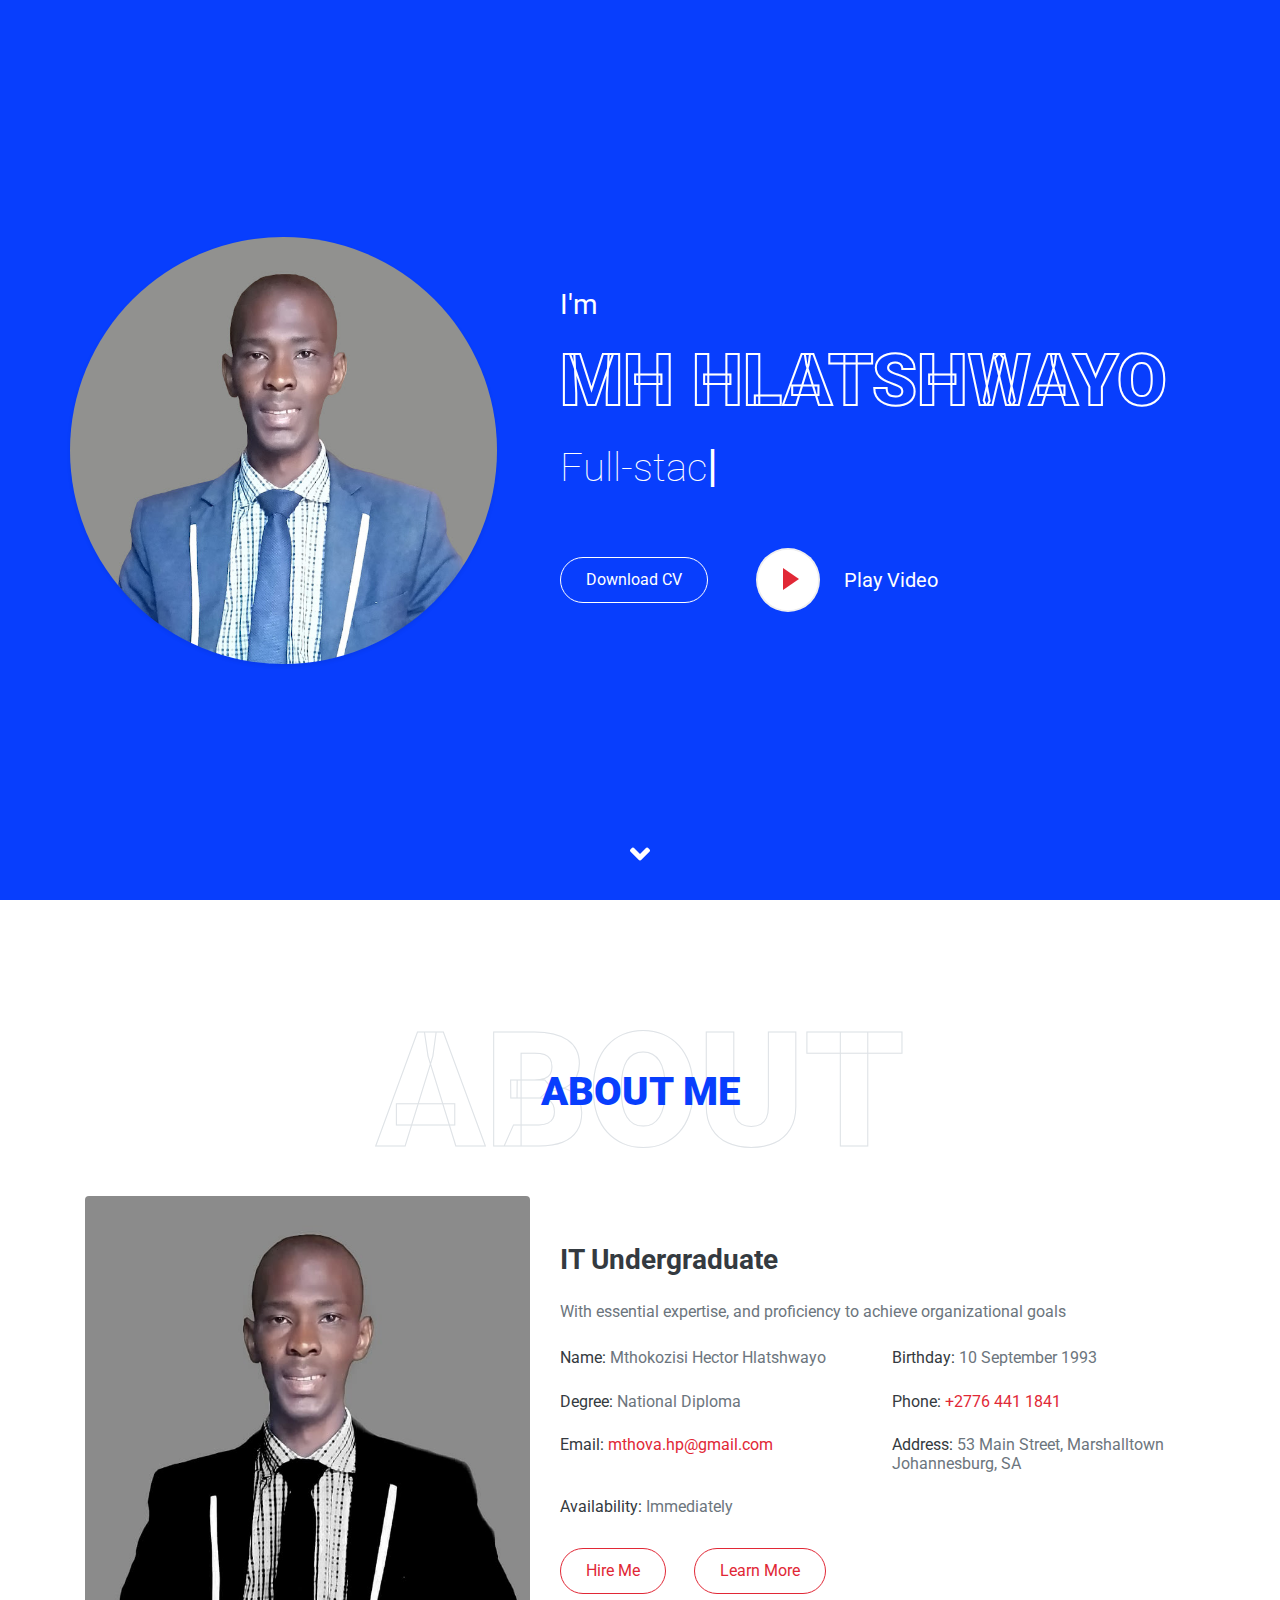
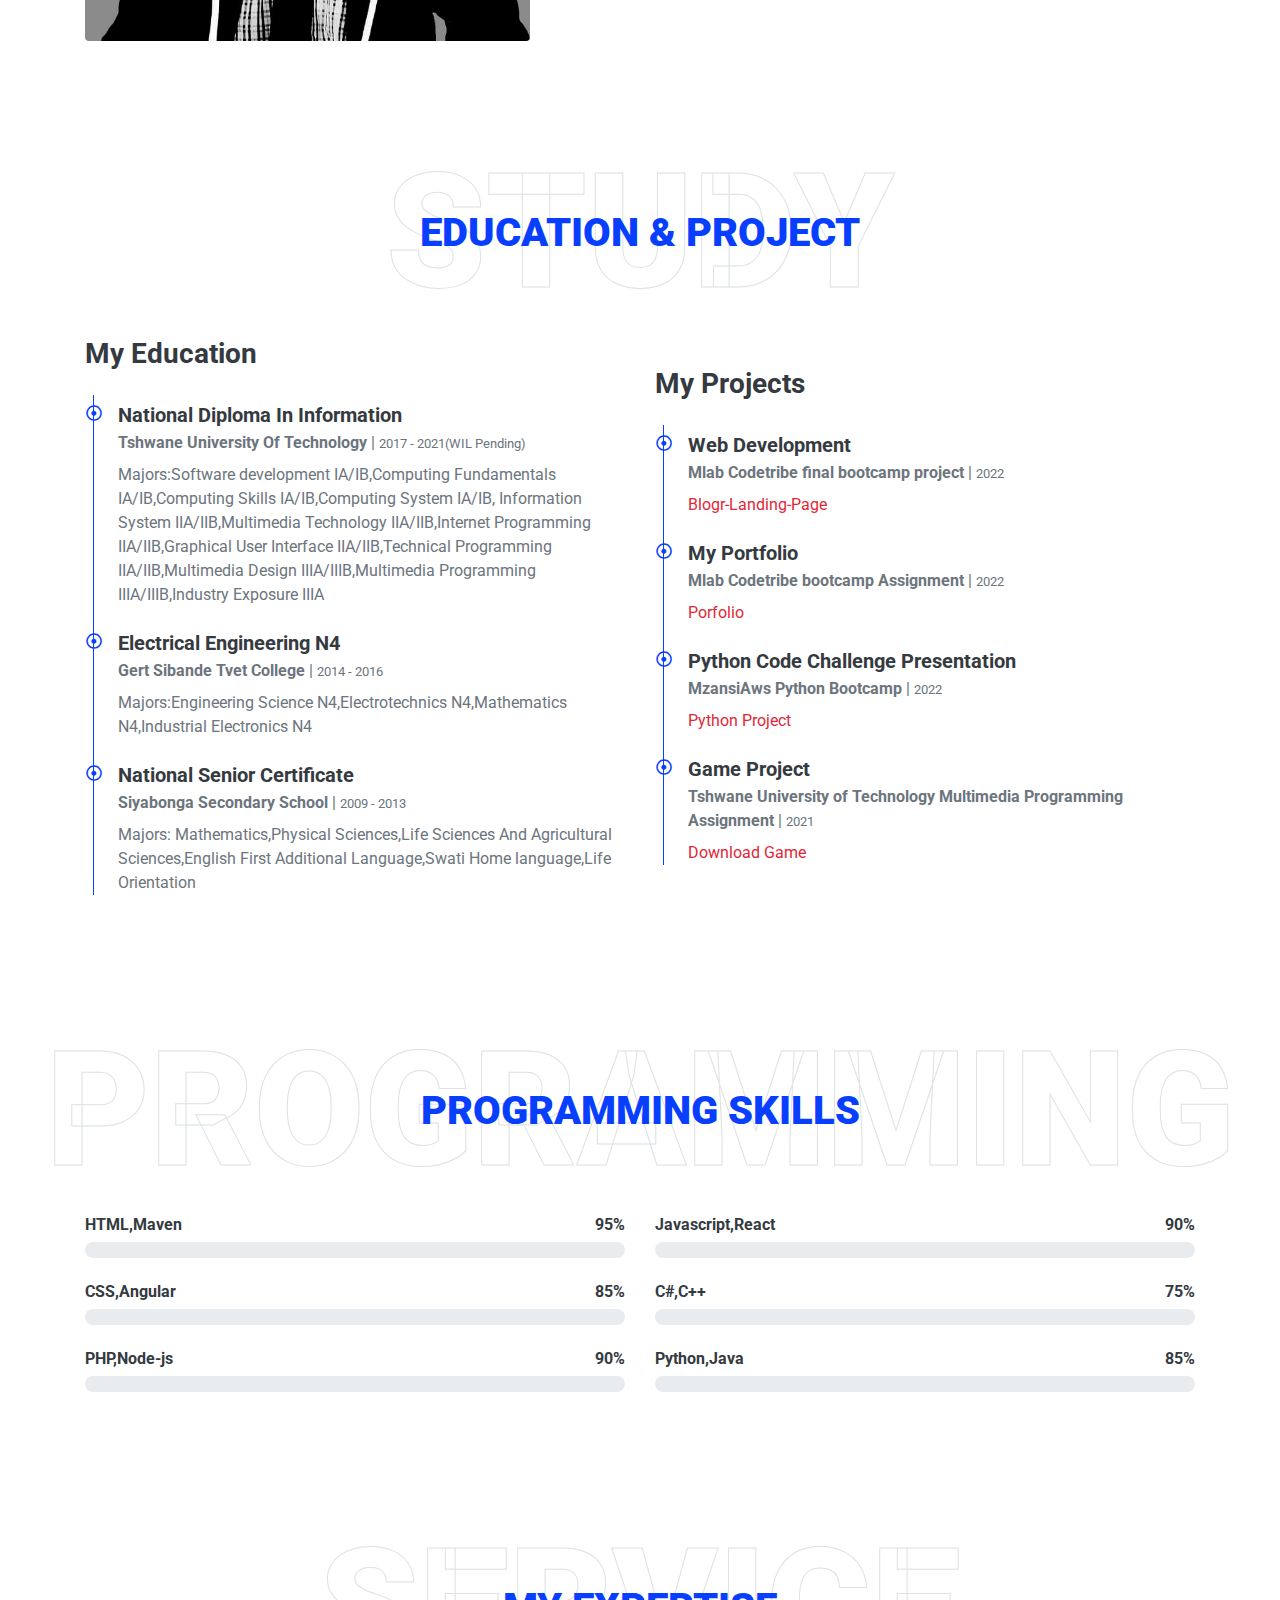
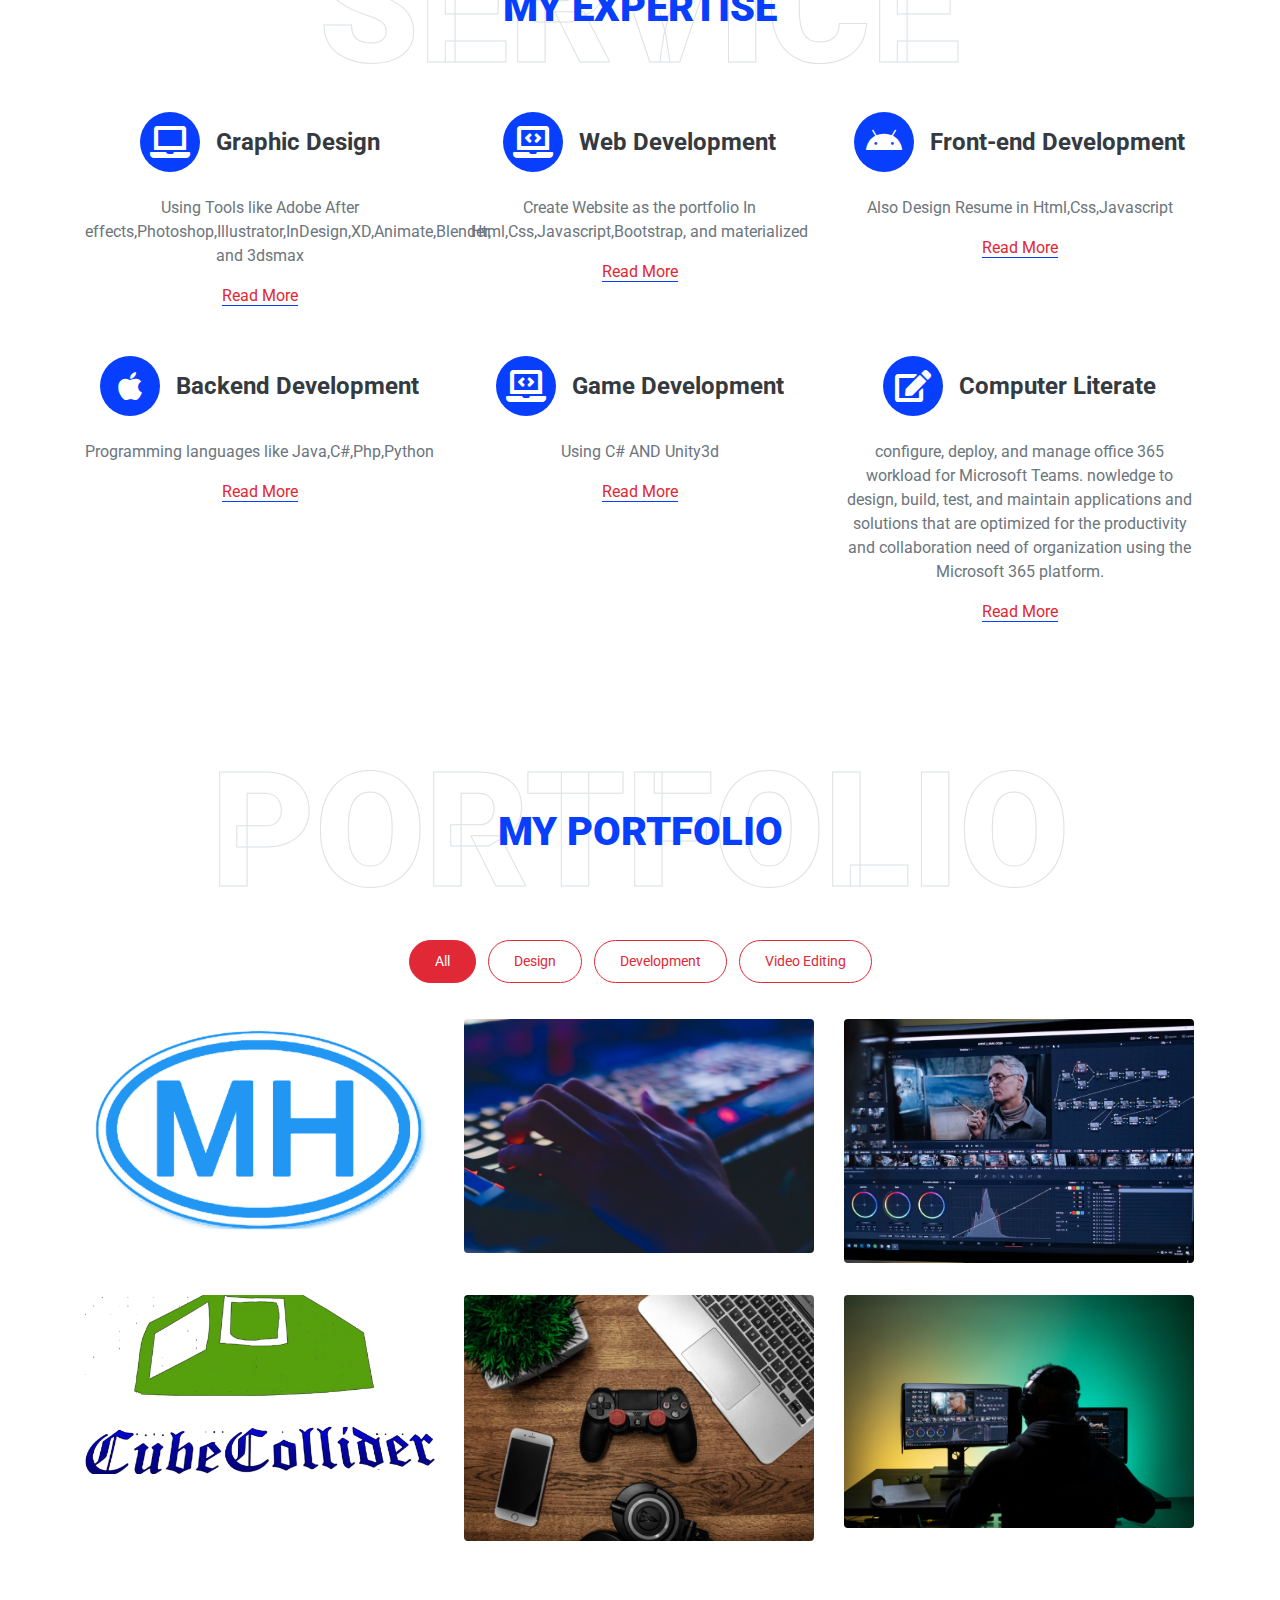
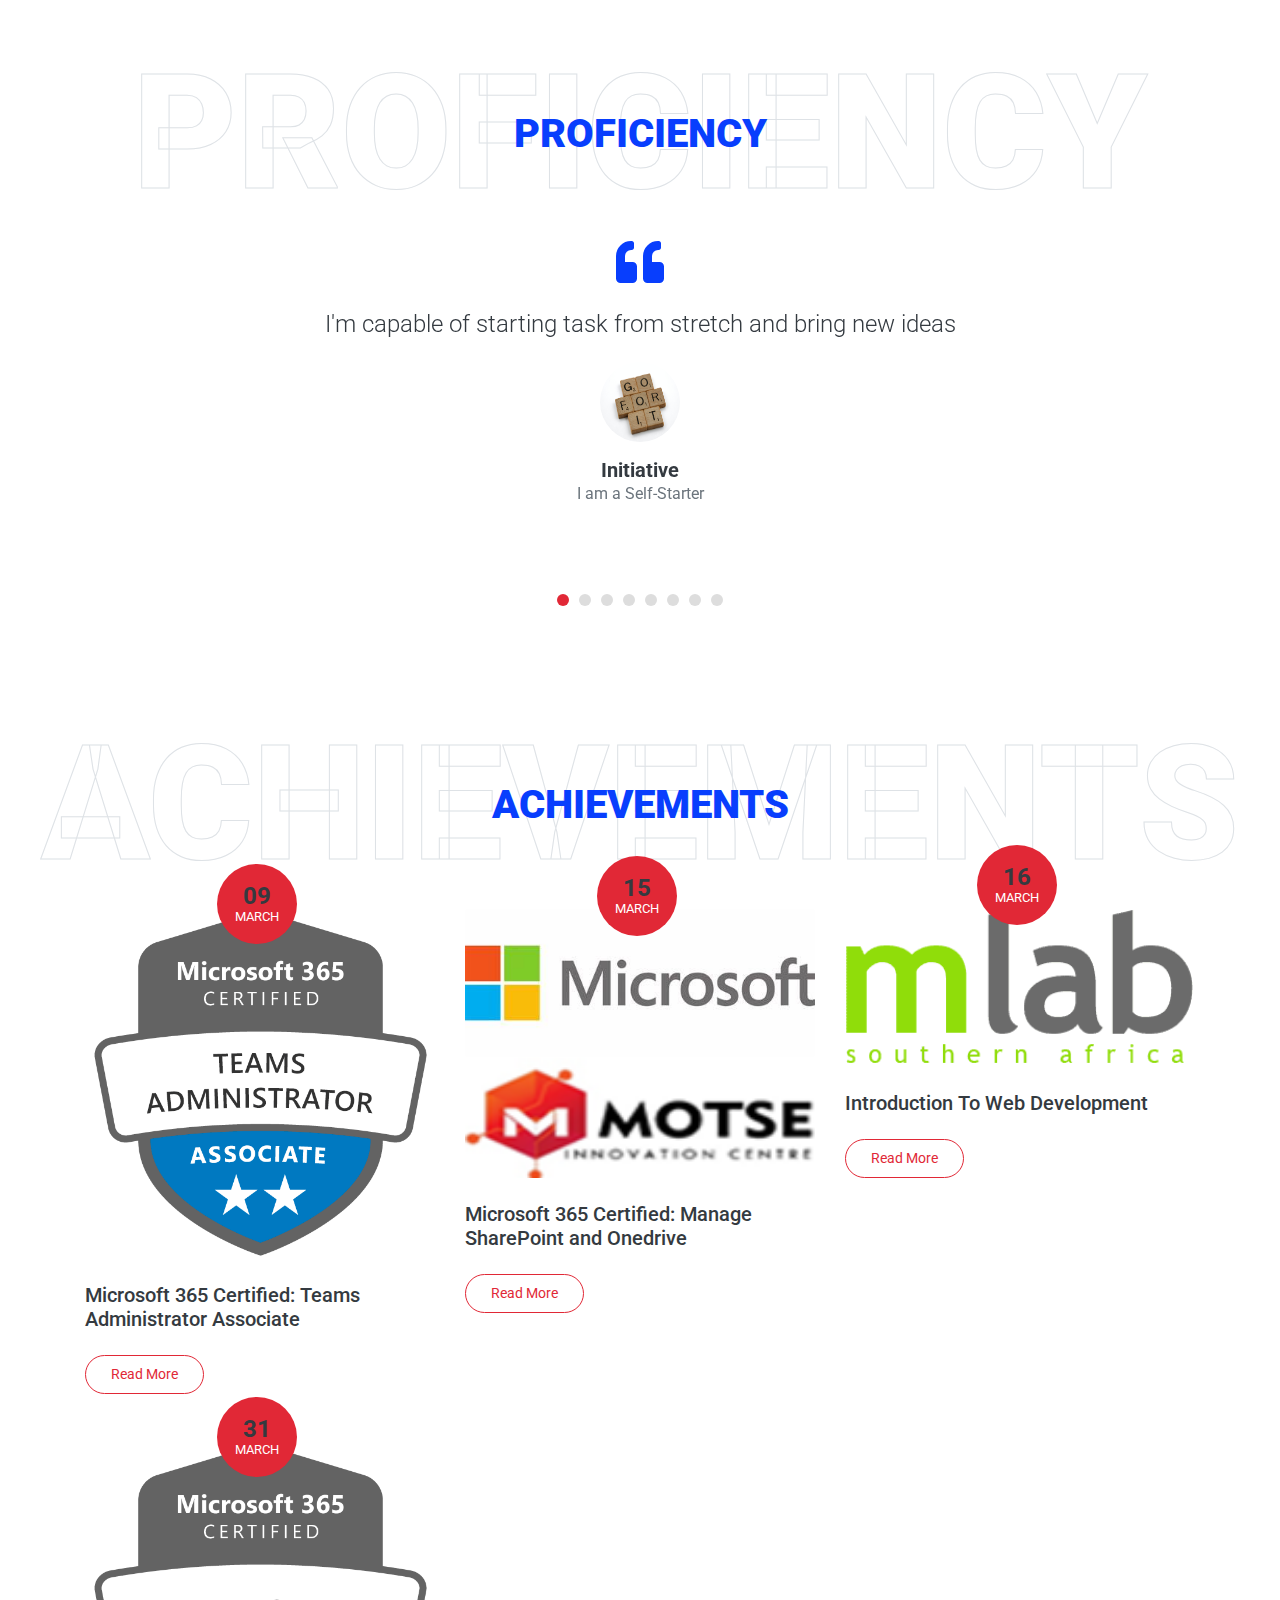
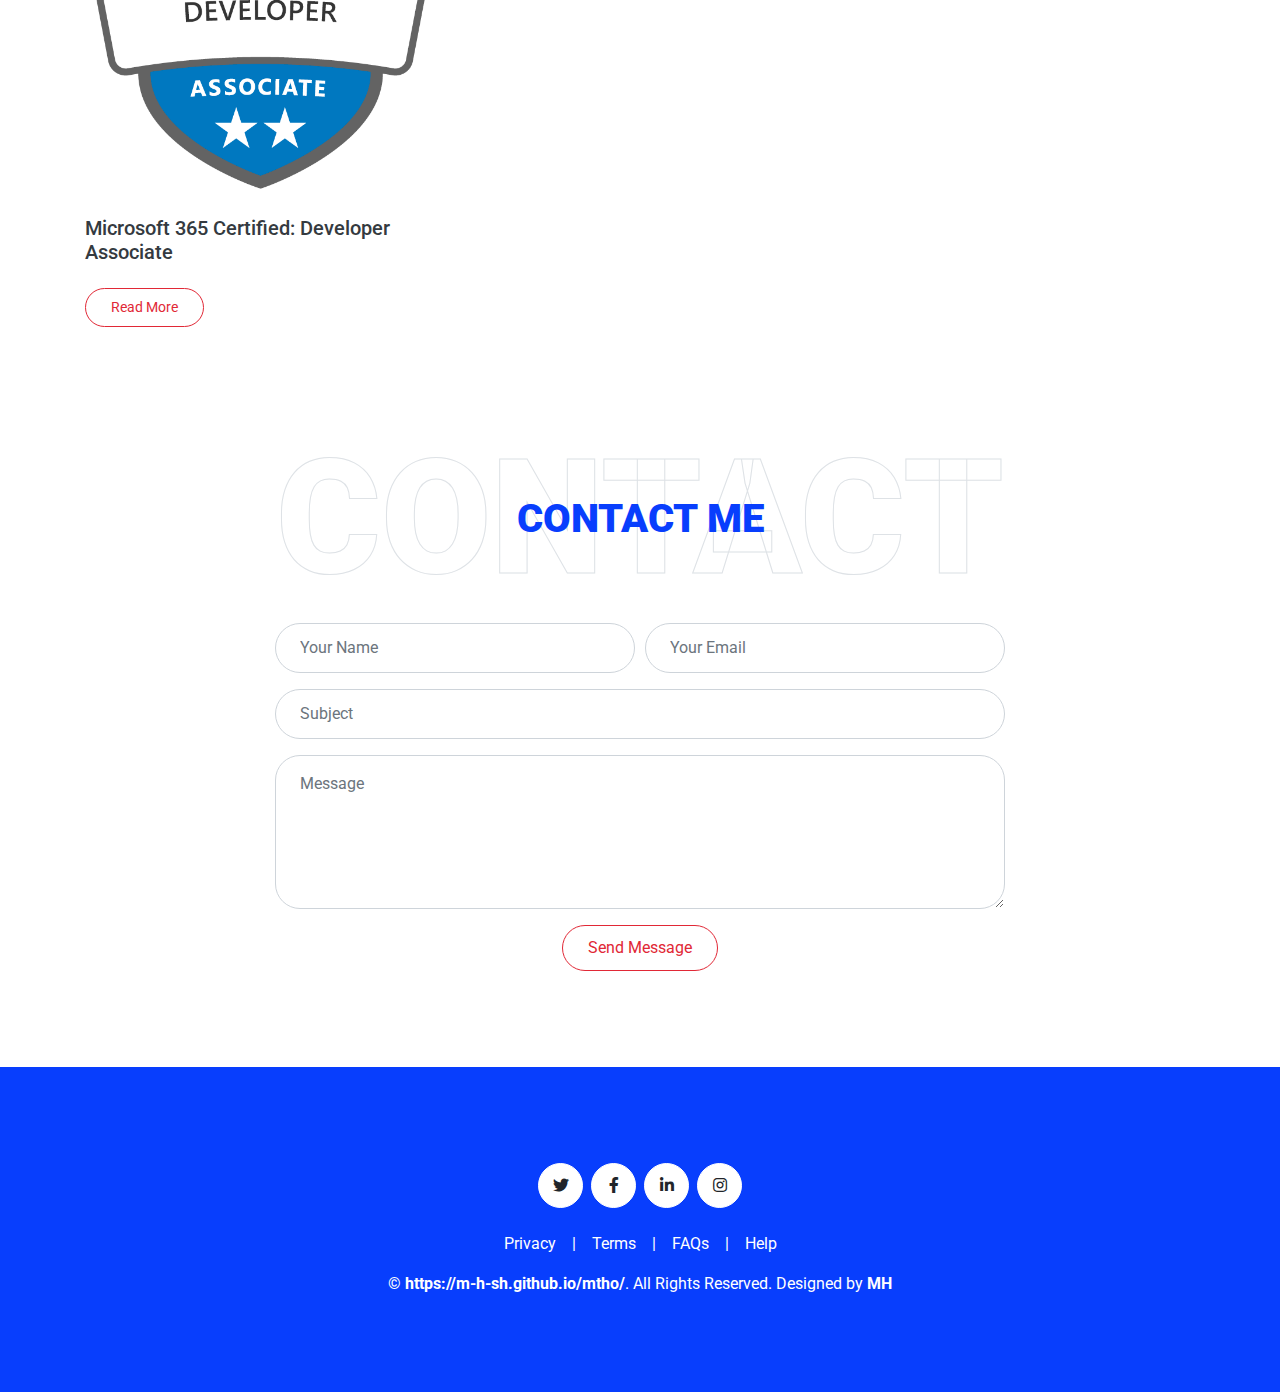
==== commit 672722e0: "Update index.html" ====
--- a/index.html
+++ b/index.html
@@ -117,7 +117,7 @@
                         <div class="col-sm-6 py-2"><h6>Name: <span class="text-secondary">Mthokozisi Hector Hlatshwayo</span></h6></div>
                         <div class="col-sm-6 py-2"><h6>Birthday: <span class="text-secondary">10 September 1993</span></h6></div>
                         <div class="col-sm-6 py-2"><h6>Degree: <span class="text-secondary">National Diploma</span></h6></div>
-                        <div class="col-sm-6 py-2"><h6>Phone: <span class="text-secondary">+2776 441 1841</span></h6></div>
+                        <div class="col-sm-6 py-2"><h6>Phone: <span class="text-secondary"><a href="tel:+2776-461-1841">+2776 441 1841</a></span></h6></div>
                         <div class="col-sm-6 py-2"><h6>Email: <span class="text-secondary"><a href="mailto:mthova.hp@gmail.com">mthova.hp@gmail.com</a></span></h6></div>
                         <div class="col-sm-6 py-2"><h6>Address: <span class="text-secondary">53 Main Street, Marshalltown Johannesburg, SA</span></h6></div>
                         <div class="col-sm-6 py-2"><h6>Availability: <span class="text-secondary">Immediately</span></h6></div>
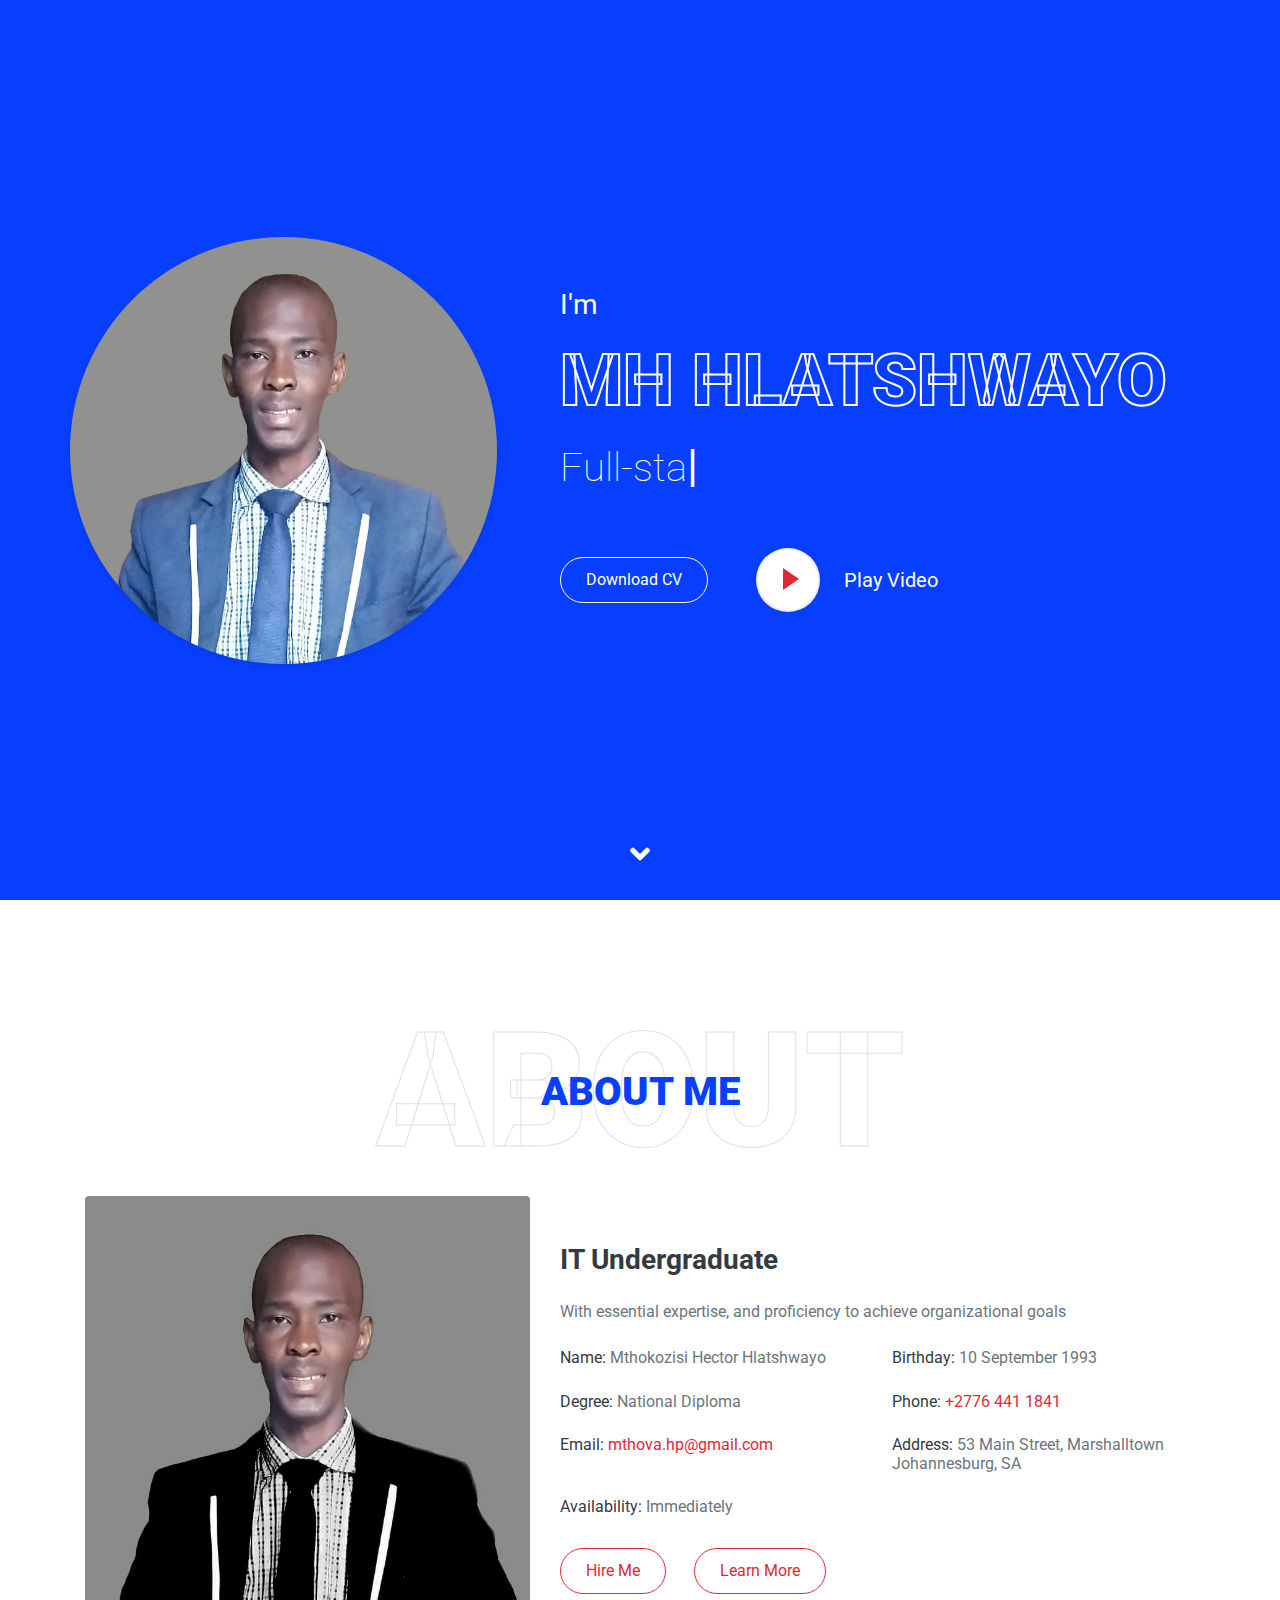
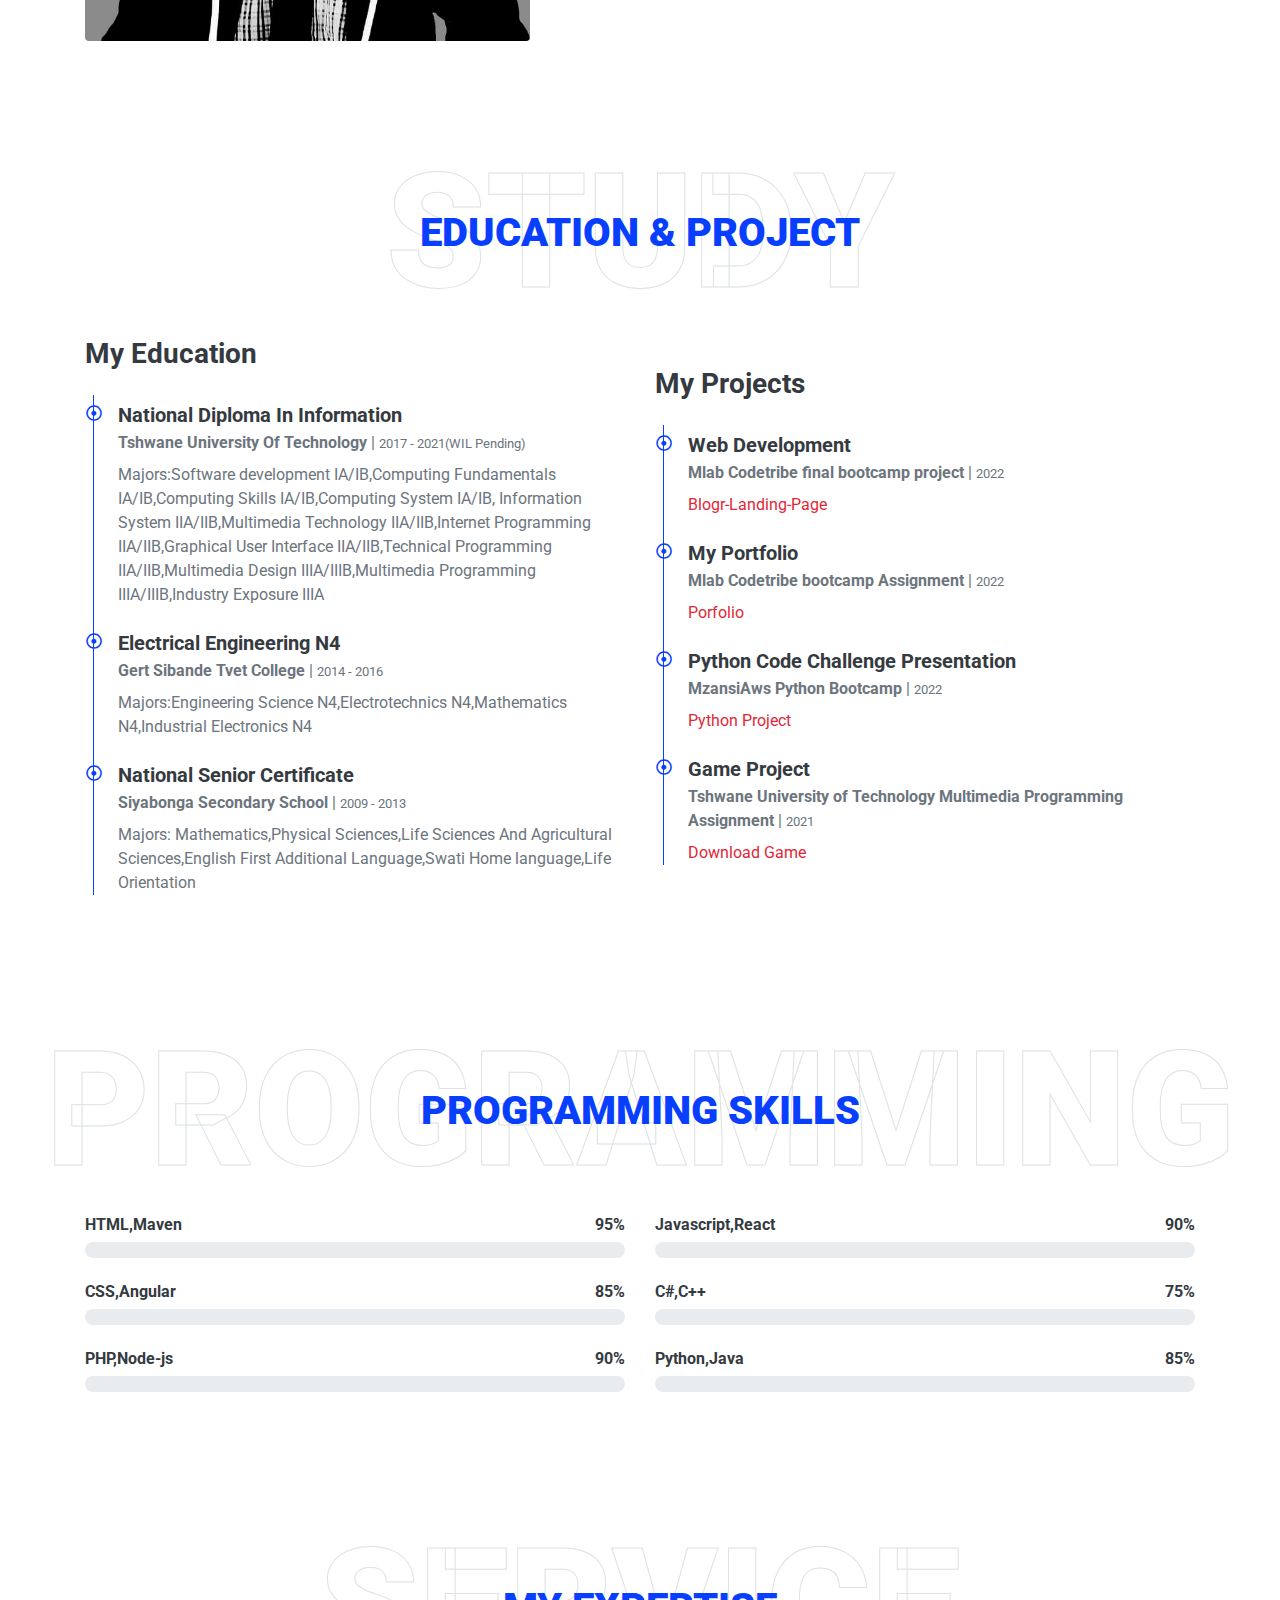
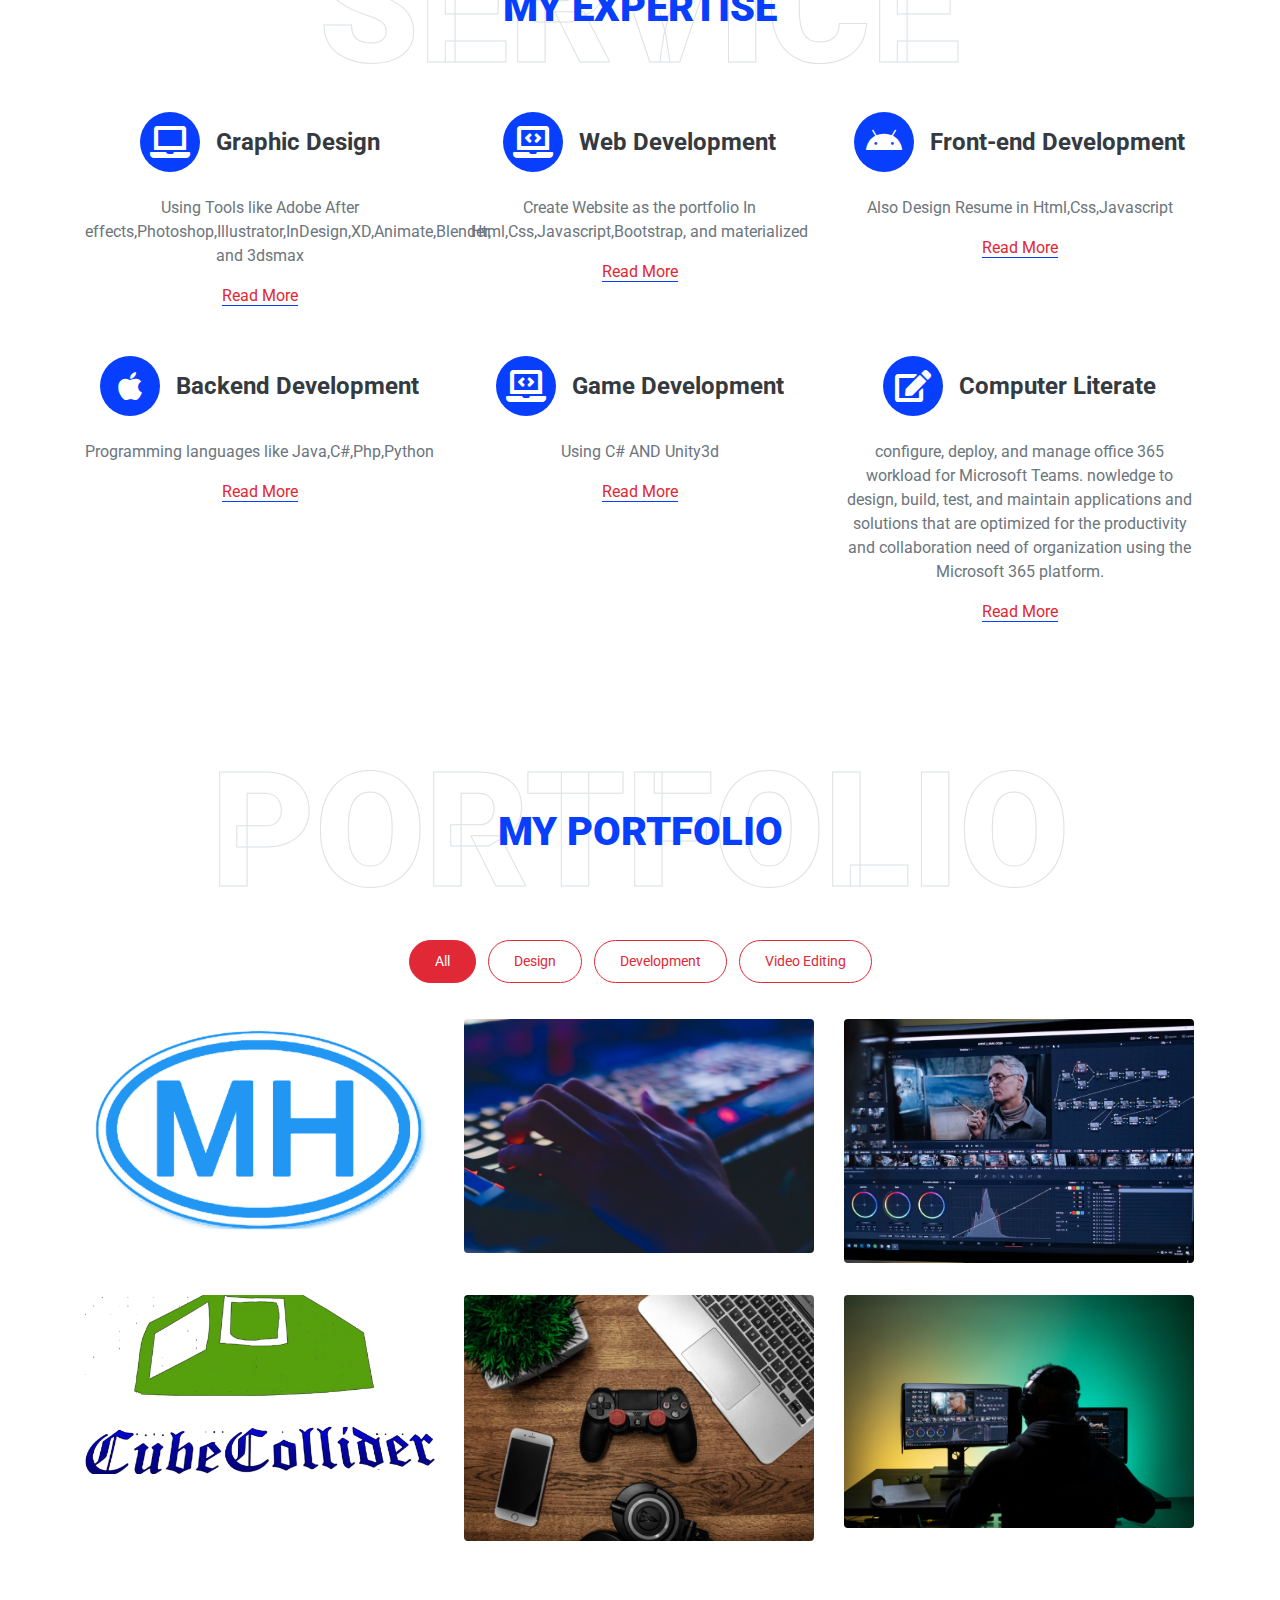
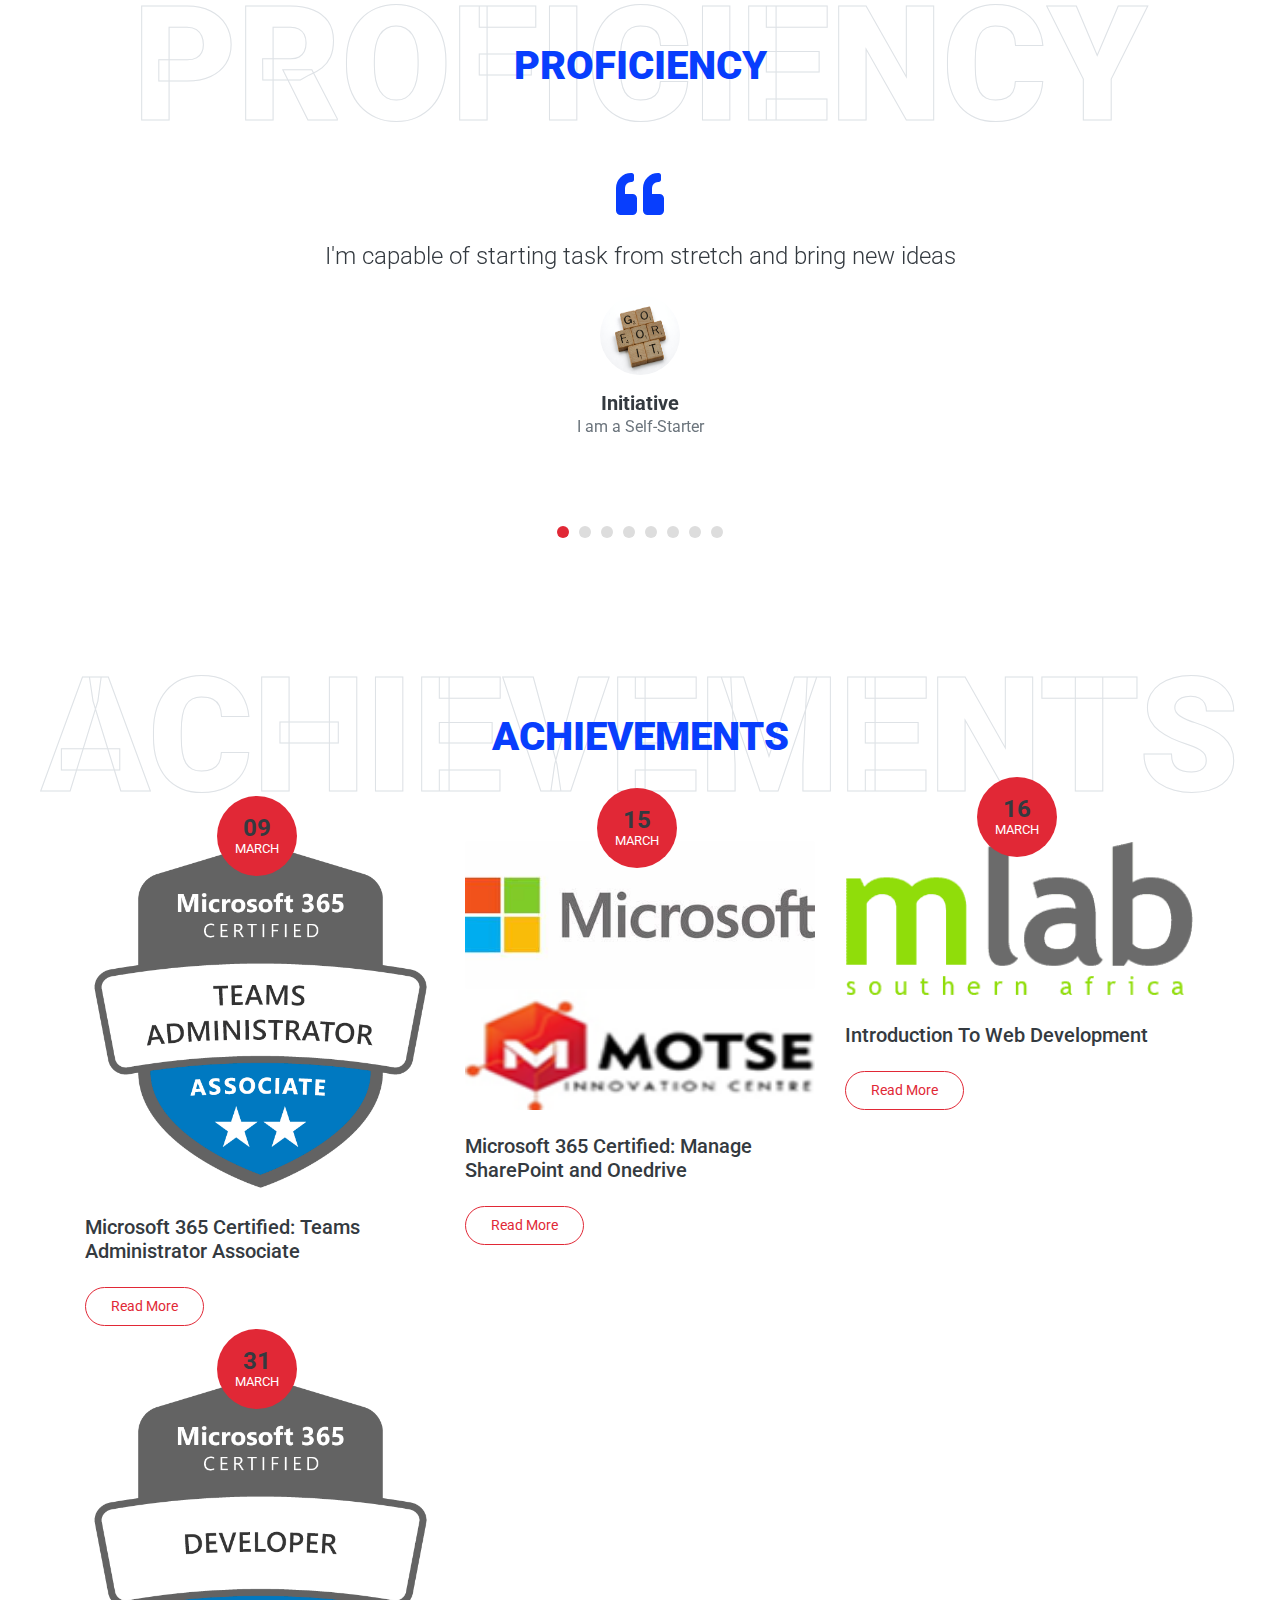
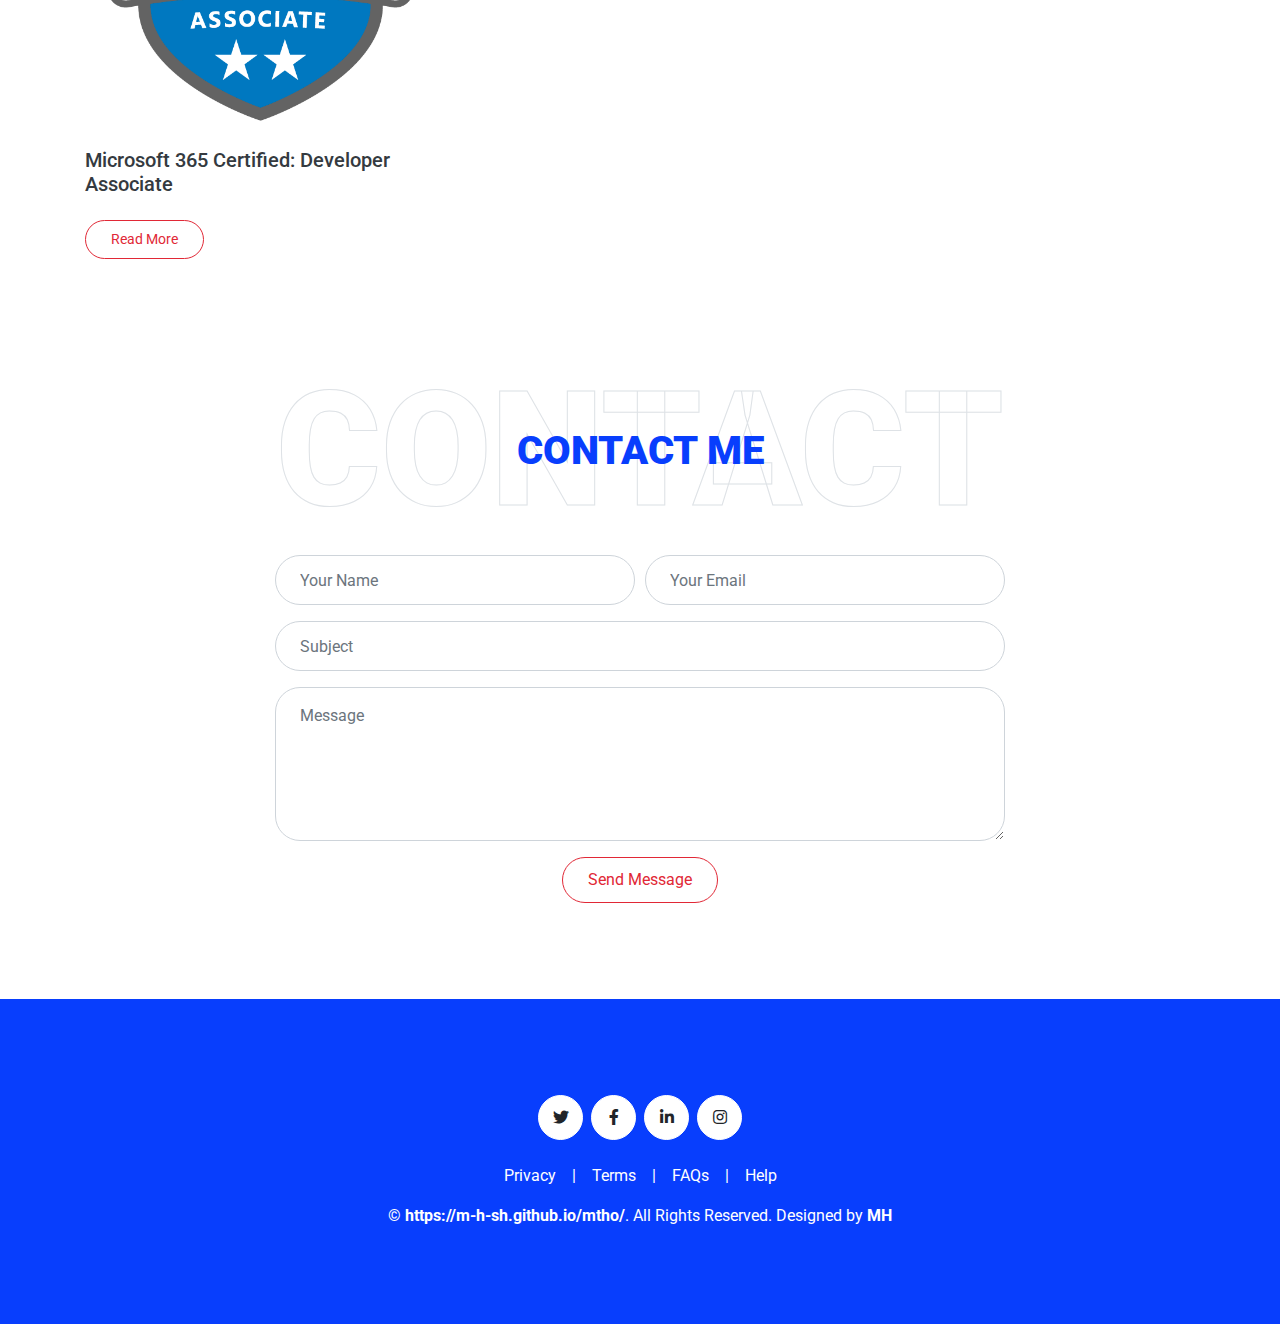
==== commit 816183d5: "Update index.html" ====
--- a/index.html
+++ b/index.html
@@ -519,7 +519,7 @@
                         <img class="img-fluid rounded w-100" src="img/blog-2.png" alt="">
                     </div>
                     <h5 class="font-weight-medium mb-4">Microsoft 365 Certified: Teams Administrator Associate</h5>
-                    <a class="btn btn-sm btn-outline-primary py-2" href="https://www.credly.com/badges/f1a3eedf-0662-437f-833f-cdc8094b9218/public_url">Read More</a>
+                    <a class="btn btn-sm btn-outline-primary py-2" href="https://www.credly.com/badges/d8e7aaf6-14b9-4c5a-b0f0-f5e92c68e9dd?source=linked_in_profile">Read More</a>
                 </div>
                    
                 <div class="col-lg-4 mb-5">
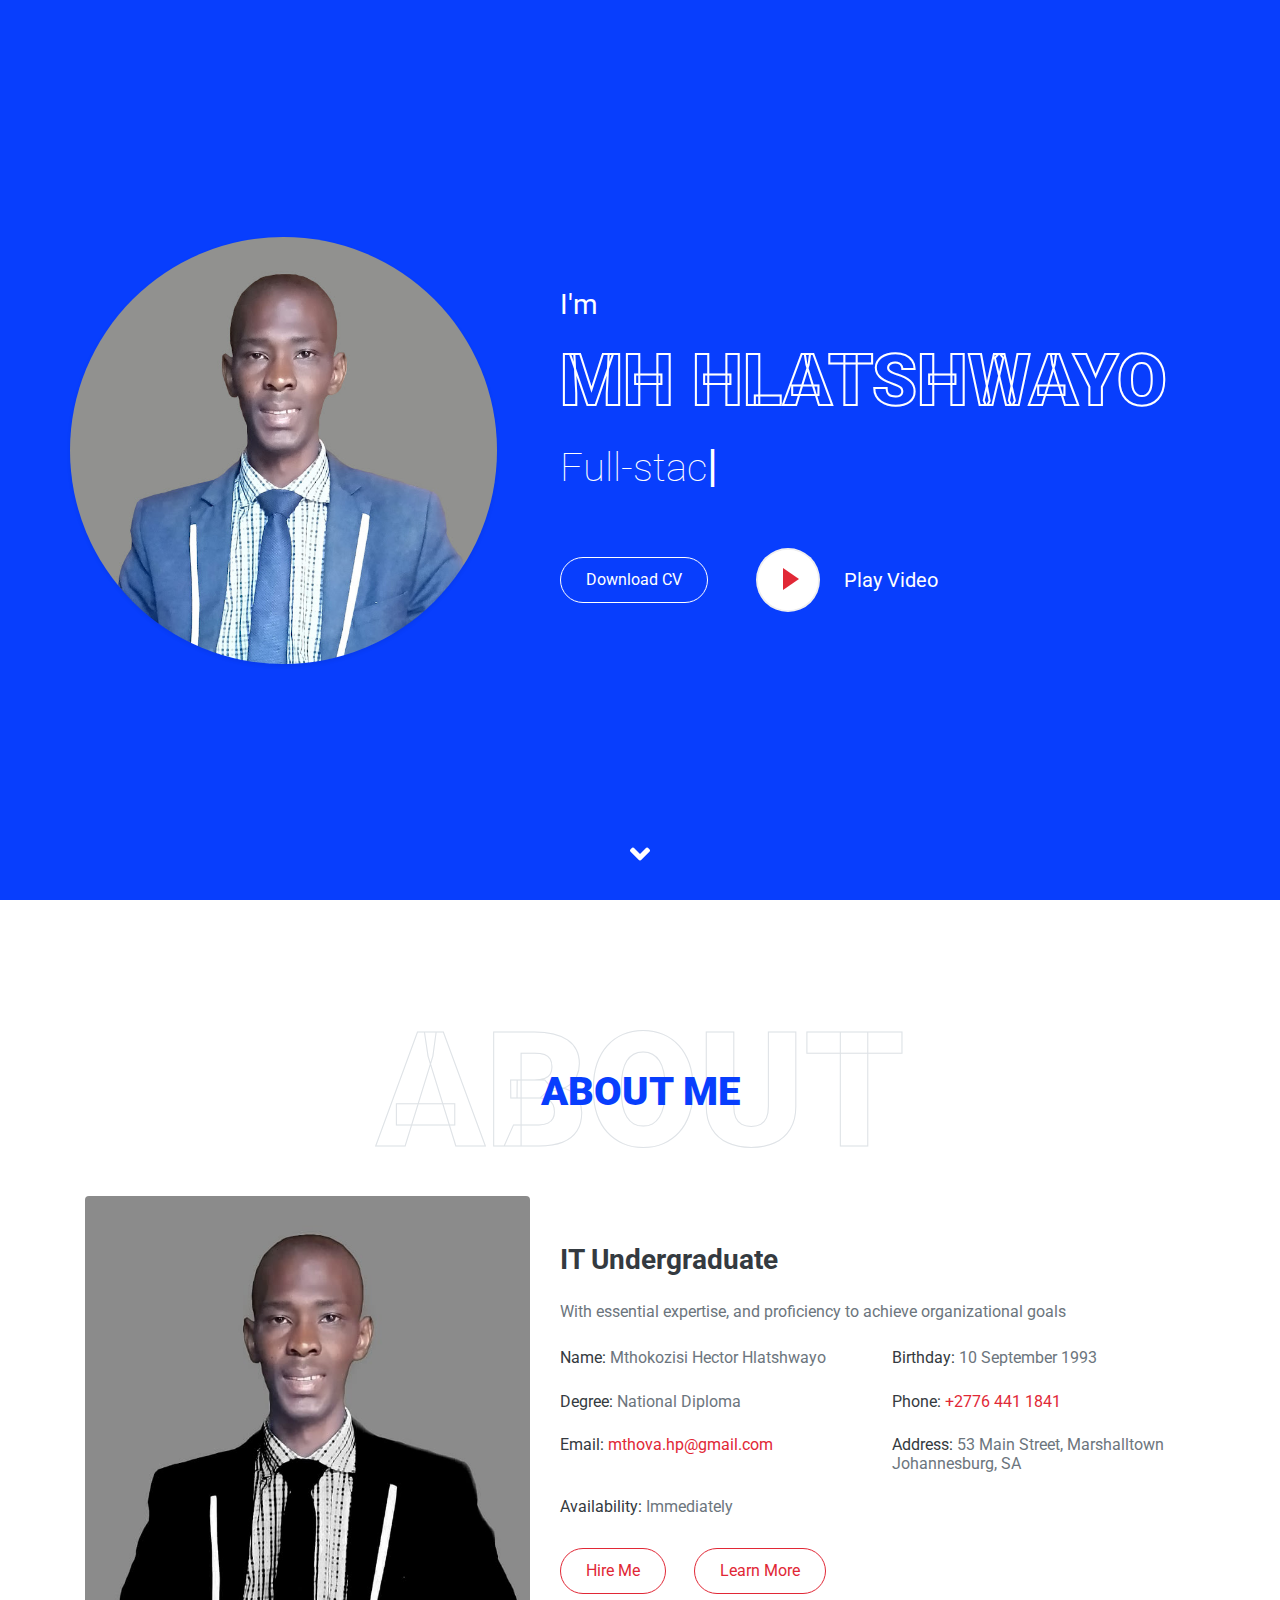
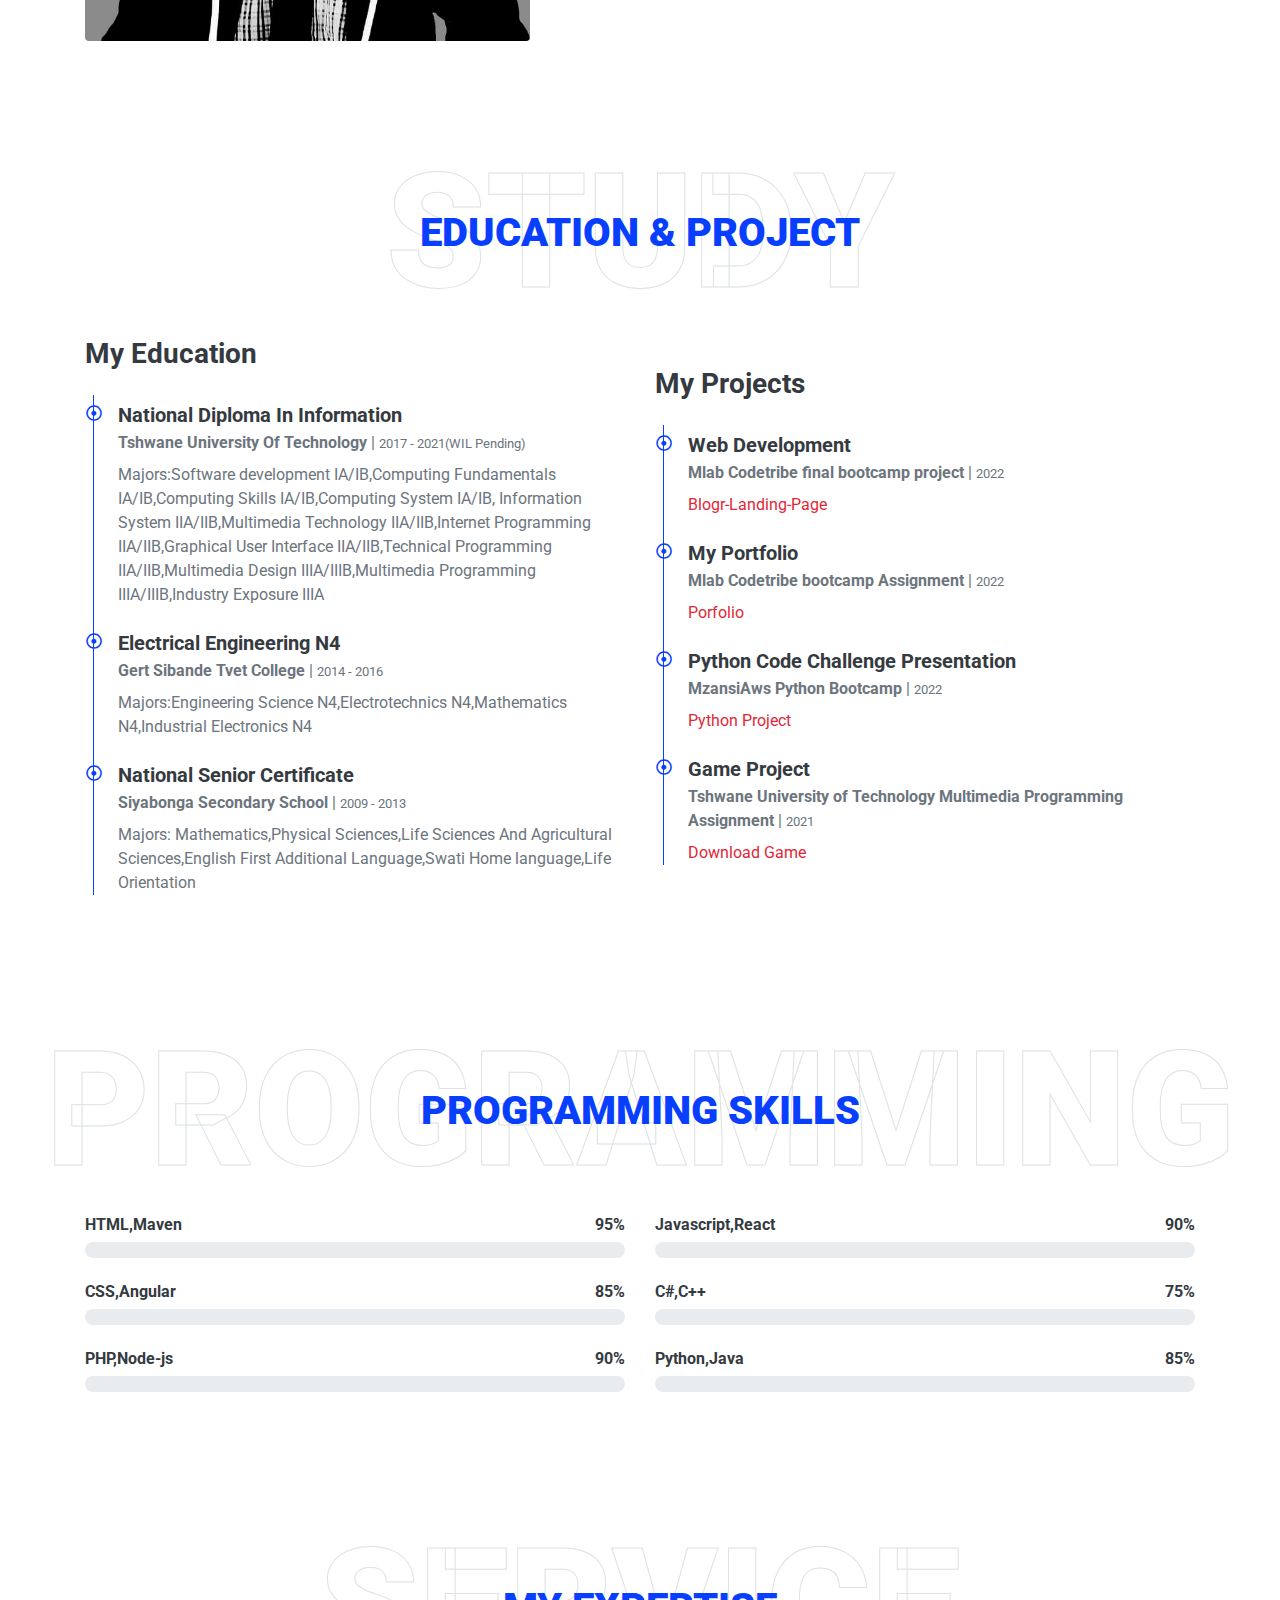
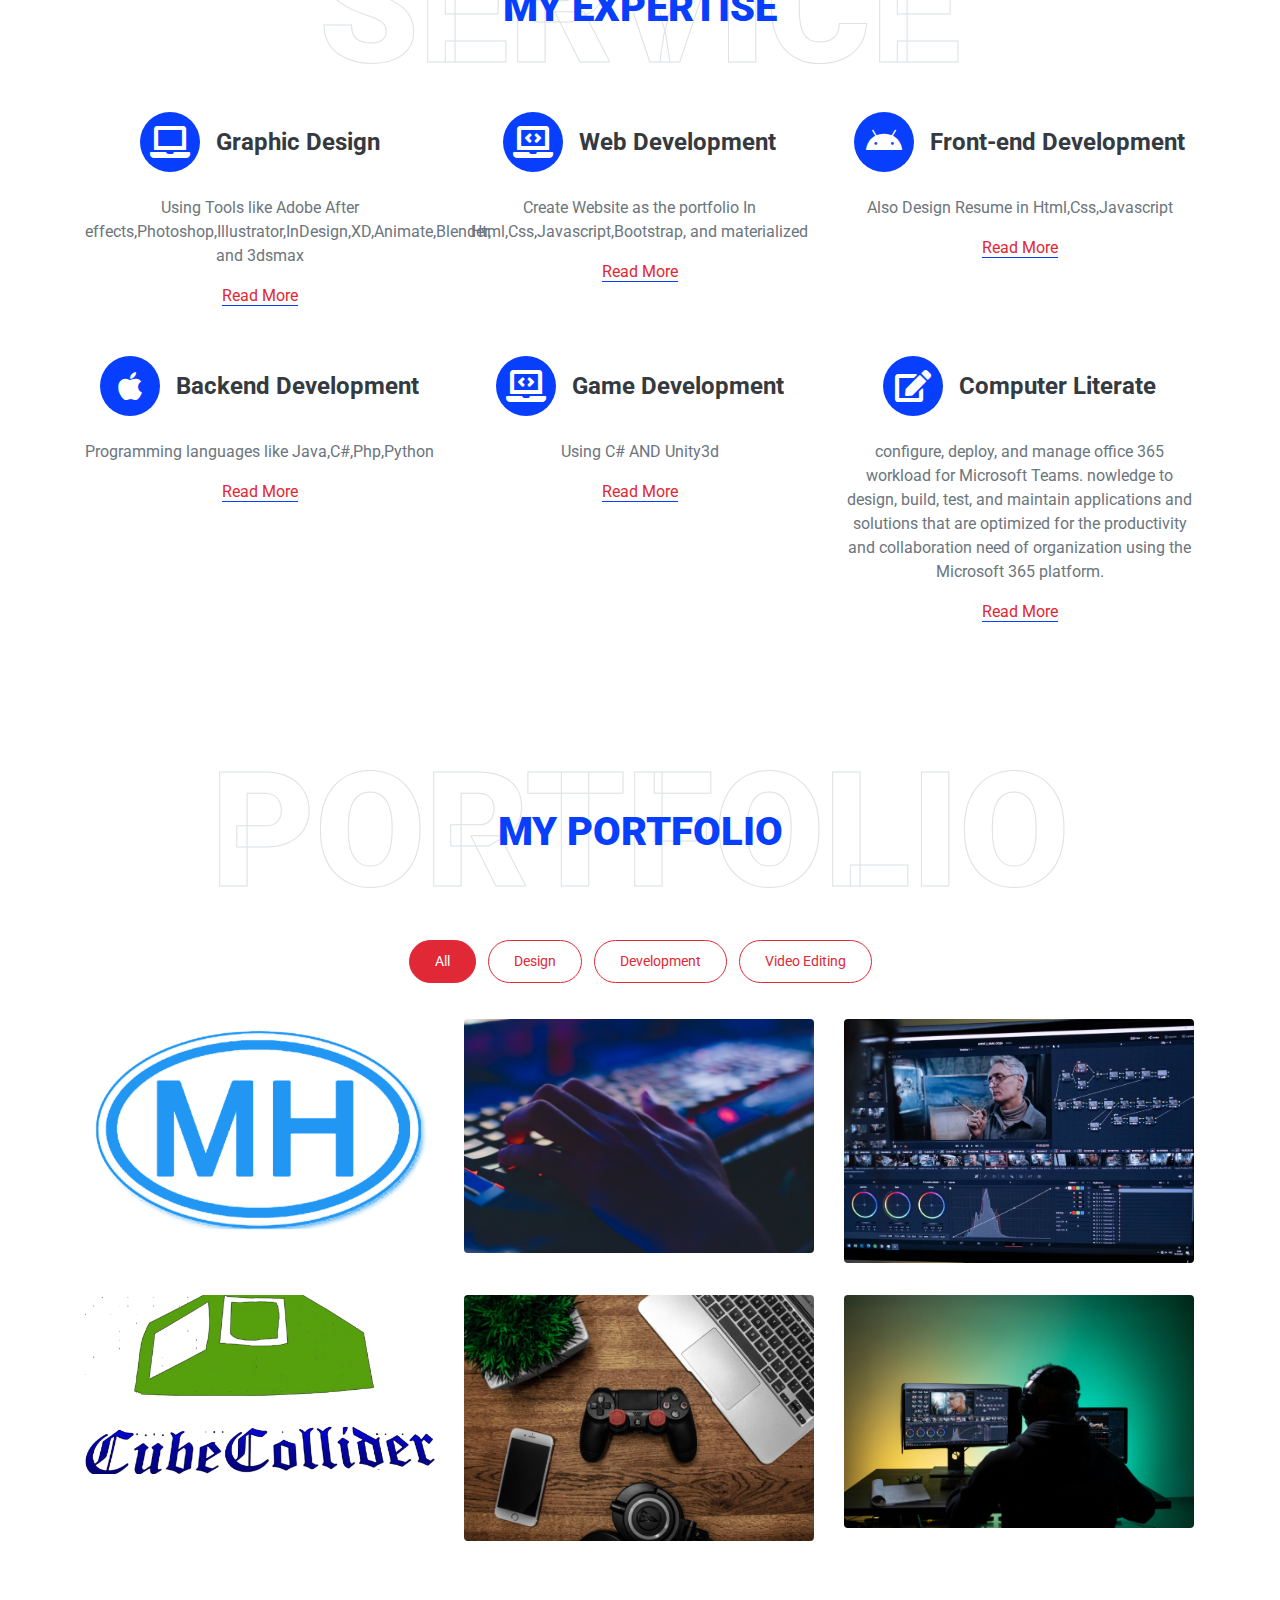
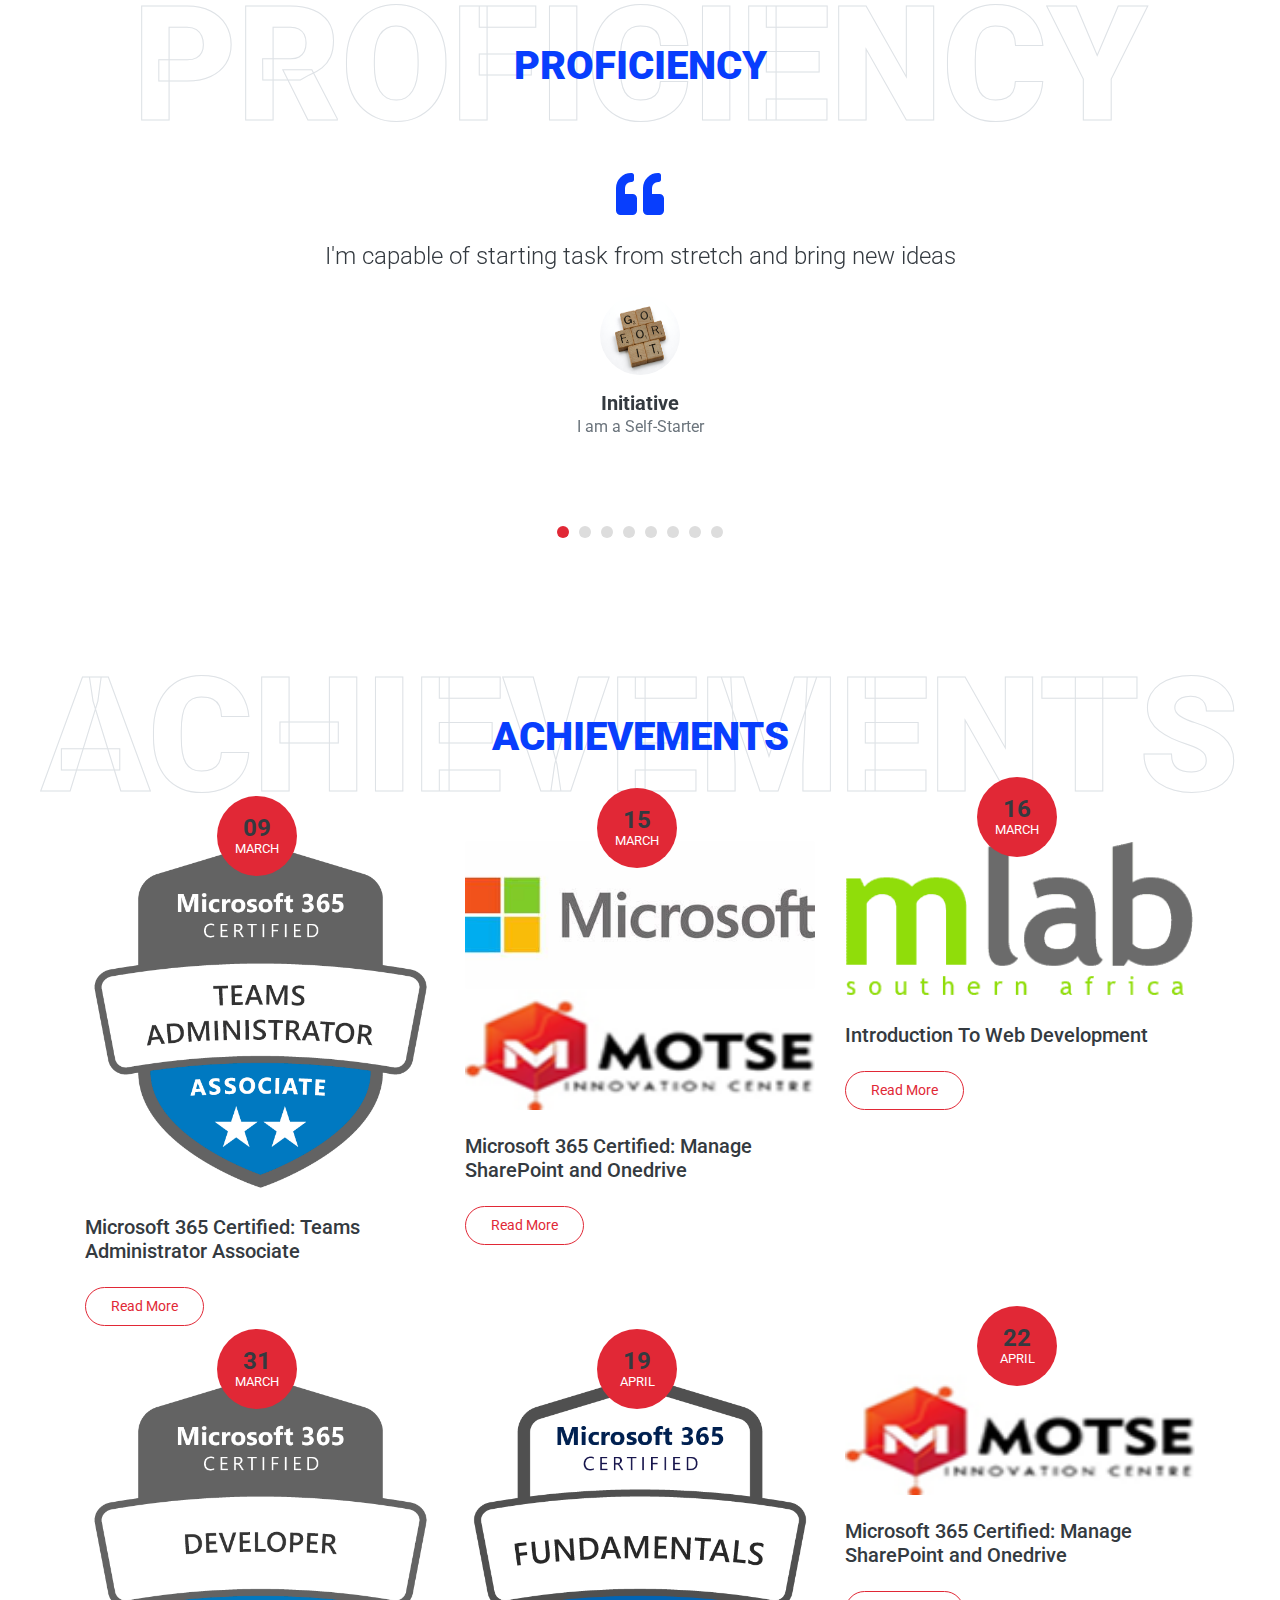
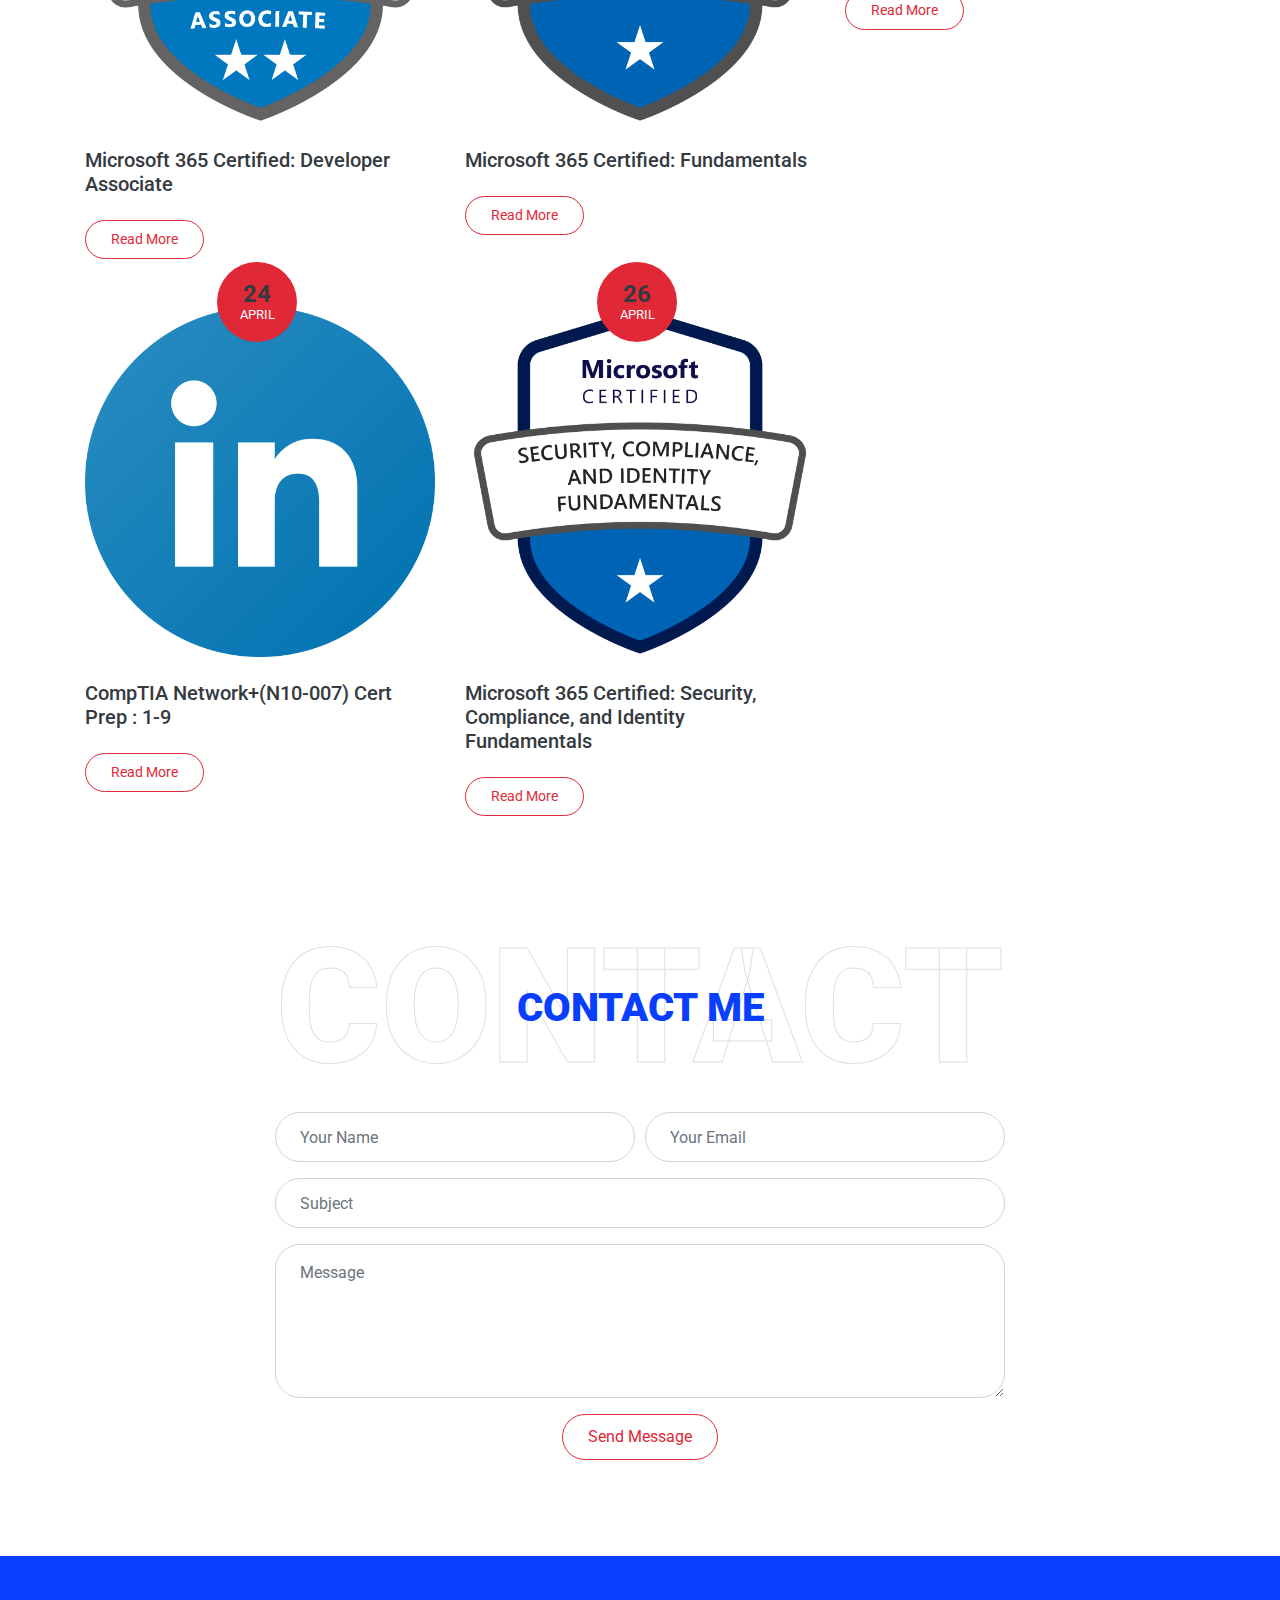
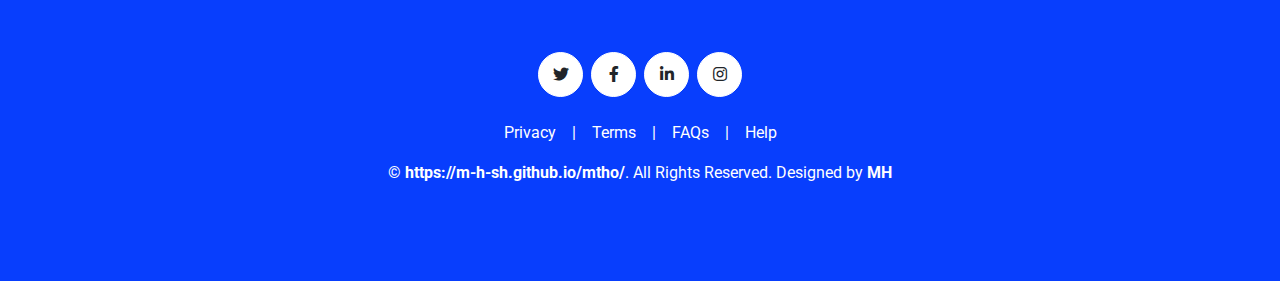
==== commit 933f8867: "Update index.html" ====
--- a/index.html
+++ b/index.html
@@ -556,6 +556,53 @@
                     <h5 class="font-weight-medium mb-4">Microsoft 365 Certified: Developer Associate</h5>
                     <a class="btn btn-sm btn-outline-primary py-2" href="https://www.credly.com/badges/2da86d03-b25e-4fc3-a07d-49bc01d19da0/linked_in?t=r9lt70">Read More</a>
                 </div>
+                  <div class="col-lg-4 mb-5">
+                    <div class="position-relative mb-4">
+                        <img class="img-fluid rounded w-100" src="img/microsoft365-fundamentals-600x600.png" alt="">
+                        <div class="blog-date">
+                            <h4 class="font-weight-bold mb-n1">19</h4>
+                            <small class="text-white text-uppercase">April</small>
+                        </div>
+                    </div>
+                    <h5 class="font-weight-medium mb-4">Microsoft 365 Certified: Fundamentals</h5>
+                    <a class="btn btn-sm btn-outline-primary py-2" href="https://www.credly.com/badges/277441c9-725d-4571-8fbc-cf4f31c7a38c?source=linked_in_profile">Read More</a>
+                </div>
+                <div class="col-lg-4 mb-5">
+                    <div class="position-relative mb-4">
+                        
+                        <img class="img-fluid rounded w-100" src="img/blog-3a.png" alt="">
+                        <div class="blog-date">
+                            <h4 class="font-weight-bold mb-n1">22</h4>
+                            <small class="text-white text-uppercase">April</small>
+                        </div>
+                    </div>
+                    <h5 class="font-weight-medium mb-4">Microsoft 365 Certified: Manage SharePoint and Onedrive</h5>
+                    <a class="btn btn-sm btn-outline-primary py-2" href="pdf/Hlatshwayo Mthokozisi.pdf">Read More</a>
+                </div>
+                <div class="col-lg-4 mb-5">
+                    <div class="position-relative mb-4">
+                        <img class="img-fluid rounded w-100" src="img/linkedIn_PNG27.png" alt="">
+                        <div class="blog-date">
+                            <h4 class="font-weight-bold mb-n1">24</h4>
+                            <small class="text-white text-uppercase">April</small>
+                        </div>
+                    </div>
+                    <h5 class="font-weight-medium mb-4">CompTIA Network+(N10-007) Cert Prep : 1-9</h5>
+                    <a class="btn btn-sm btn-outline-primary py-2" href="https://www.linkedin.com/in/mthokozisi-hector-hlatshwayo-6b4b54193/details/certifications/">Read More</a>
+                </div>
+                  <div class="col-lg-4 mb-5">
+                    <div class="position-relative mb-4">
+                        <img class="img-fluid rounded w-100" src="img/security-compliance-and-identity-fundamentals-600x600.png" alt="">
+                        <div class="blog-date">
+                            <h4 class="font-weight-bold mb-n1">26</h4>
+                            <small class="text-white text-uppercase">April</small>
+                        </div>
+                    </div>
+                    <h5 class="font-weight-medium mb-4">Microsoft 365 Certified: Security, Compliance, and Identity Fundamentals</h5>
+                    <a class="btn btn-sm btn-outline-primary py-2" href="https://www.credly.com/badges/30a69426-7b36-425f-a669-ad1f55910ab1?source=linked_in_profile">Read More</a>
+                </div>
+                
+                
             </div>
         </div>
     </div>
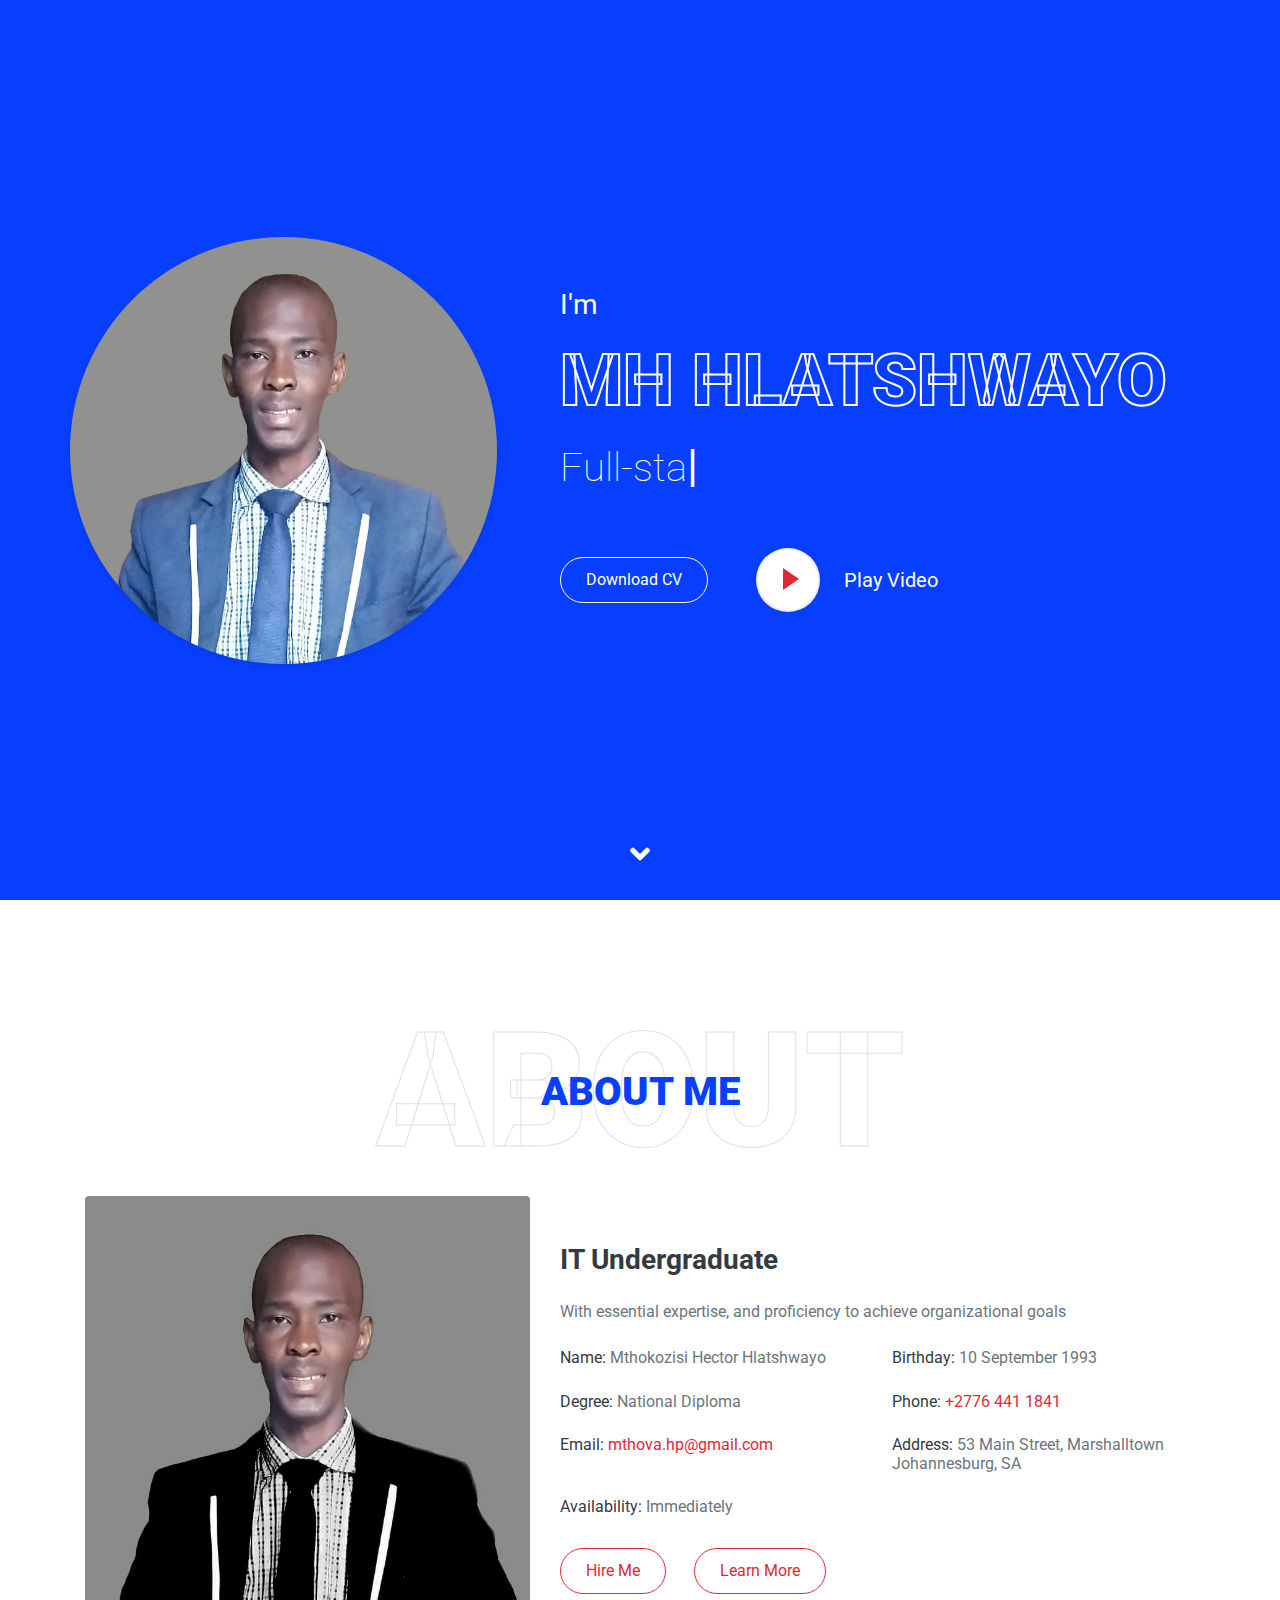
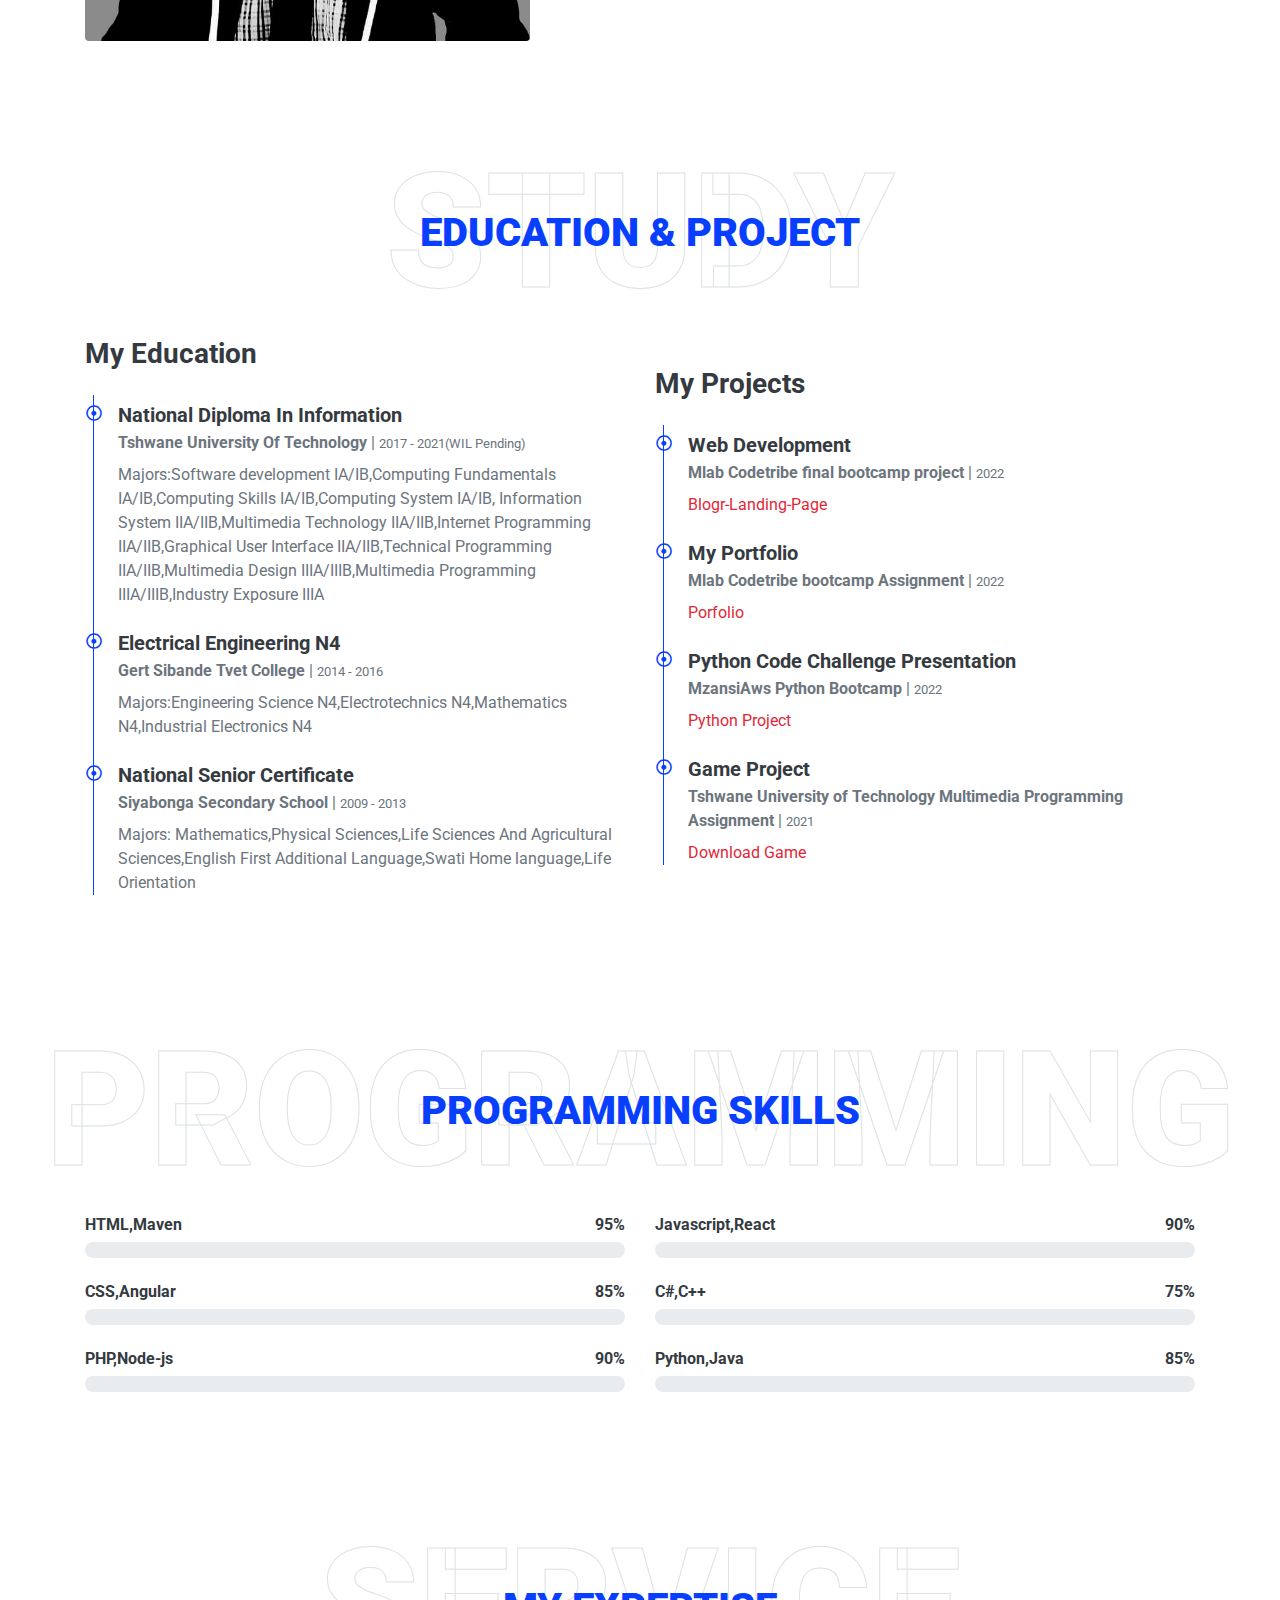
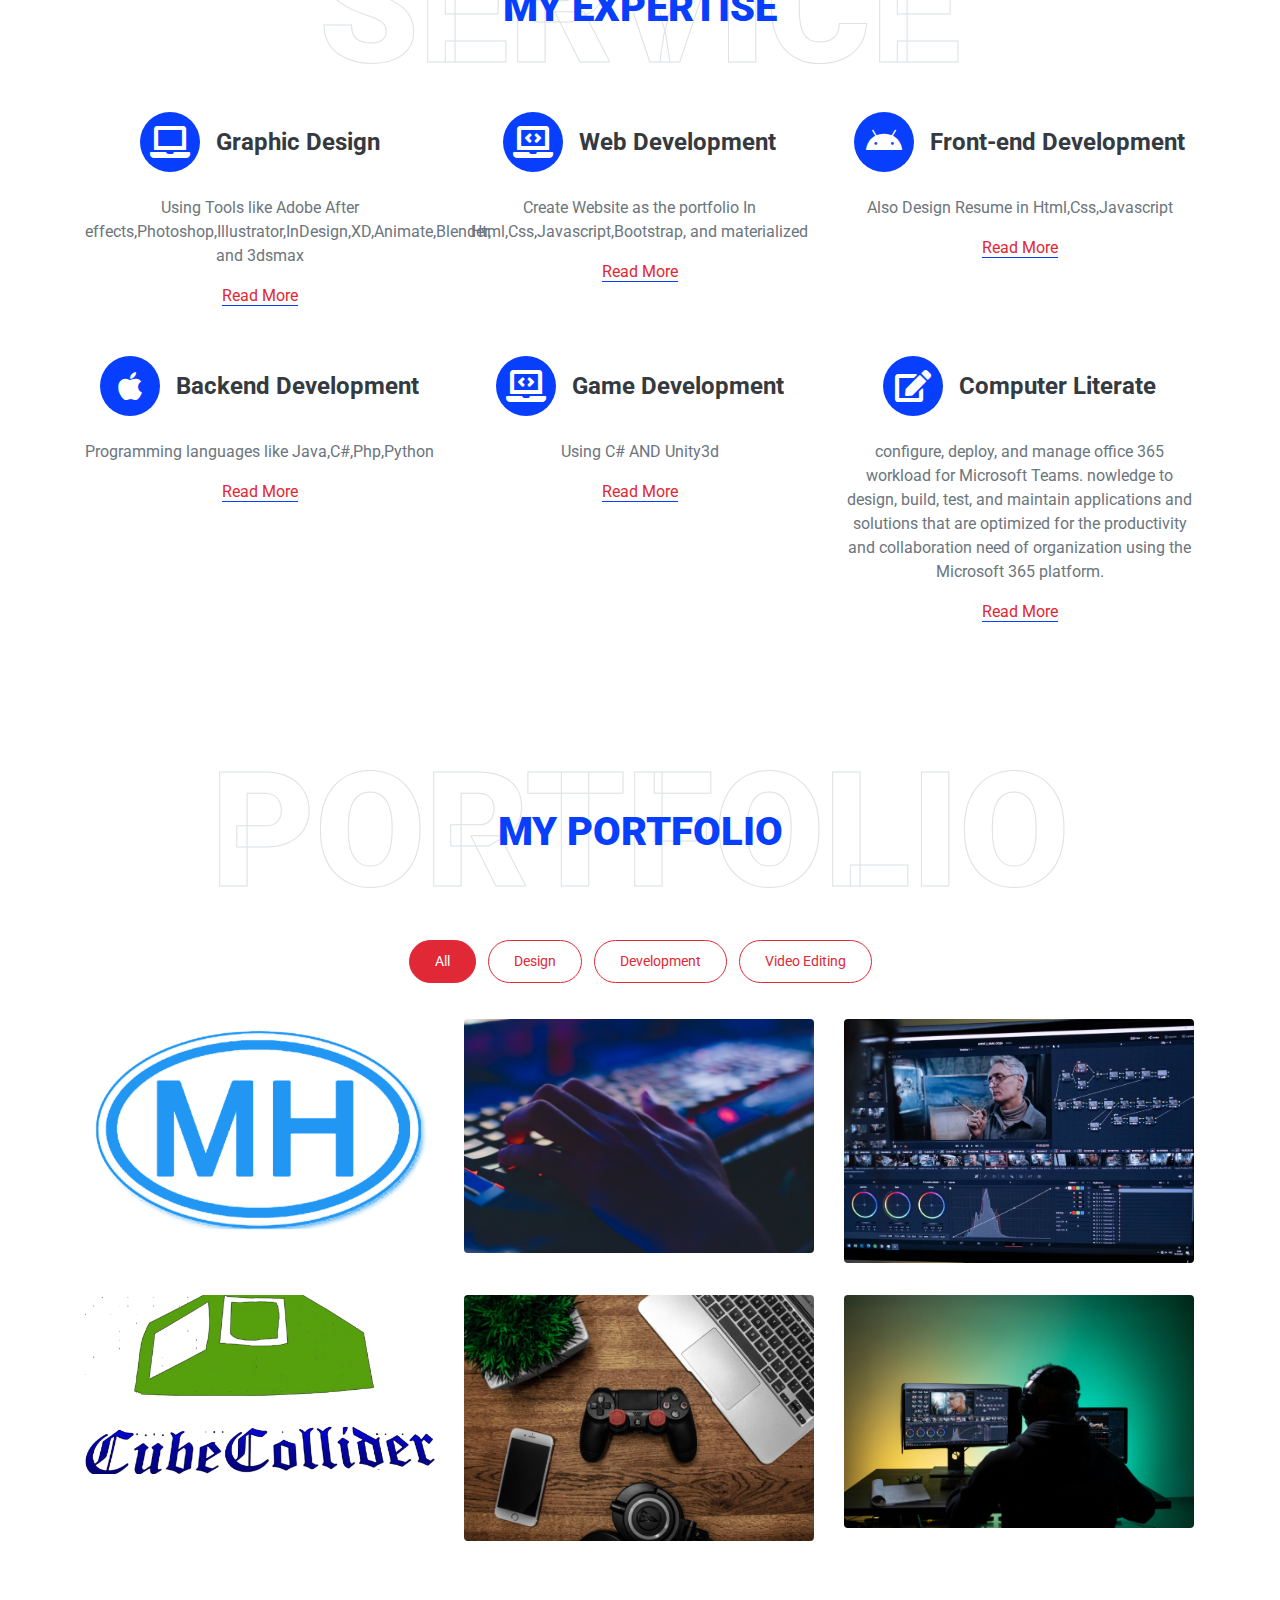
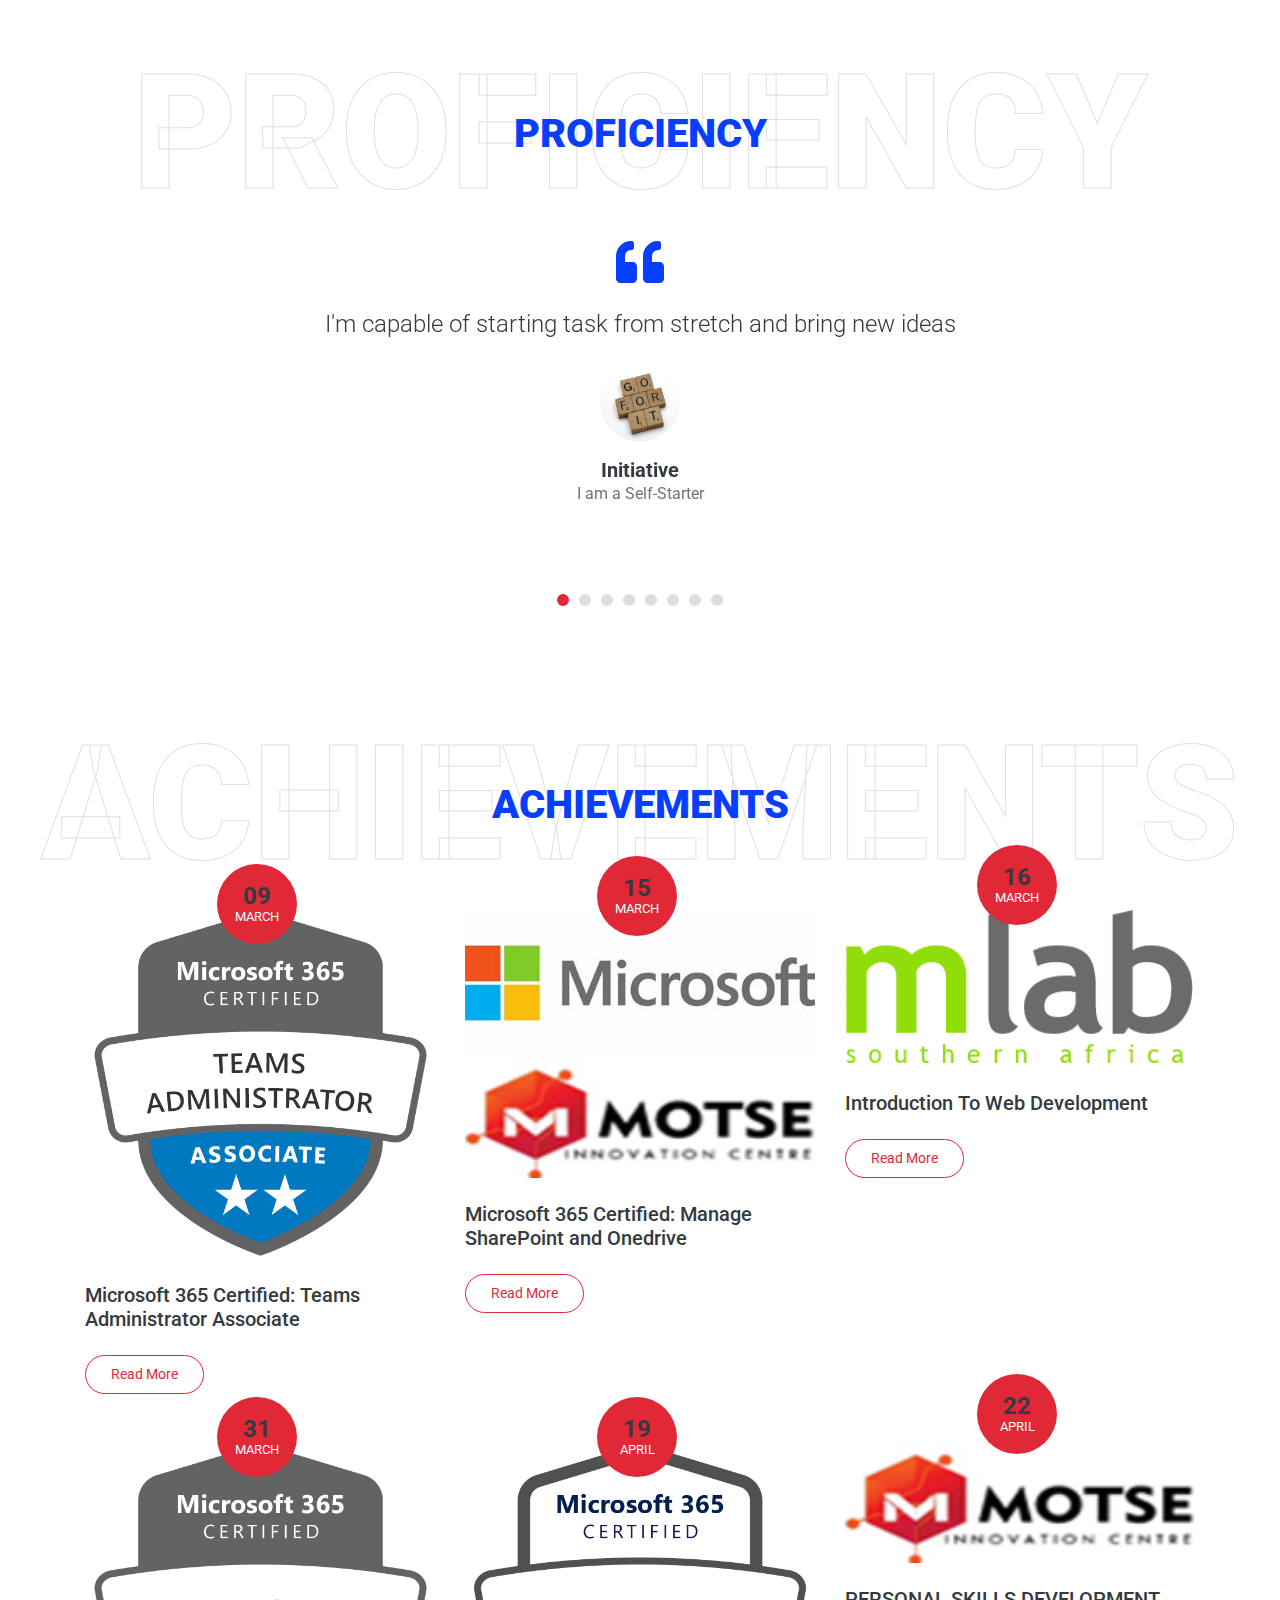
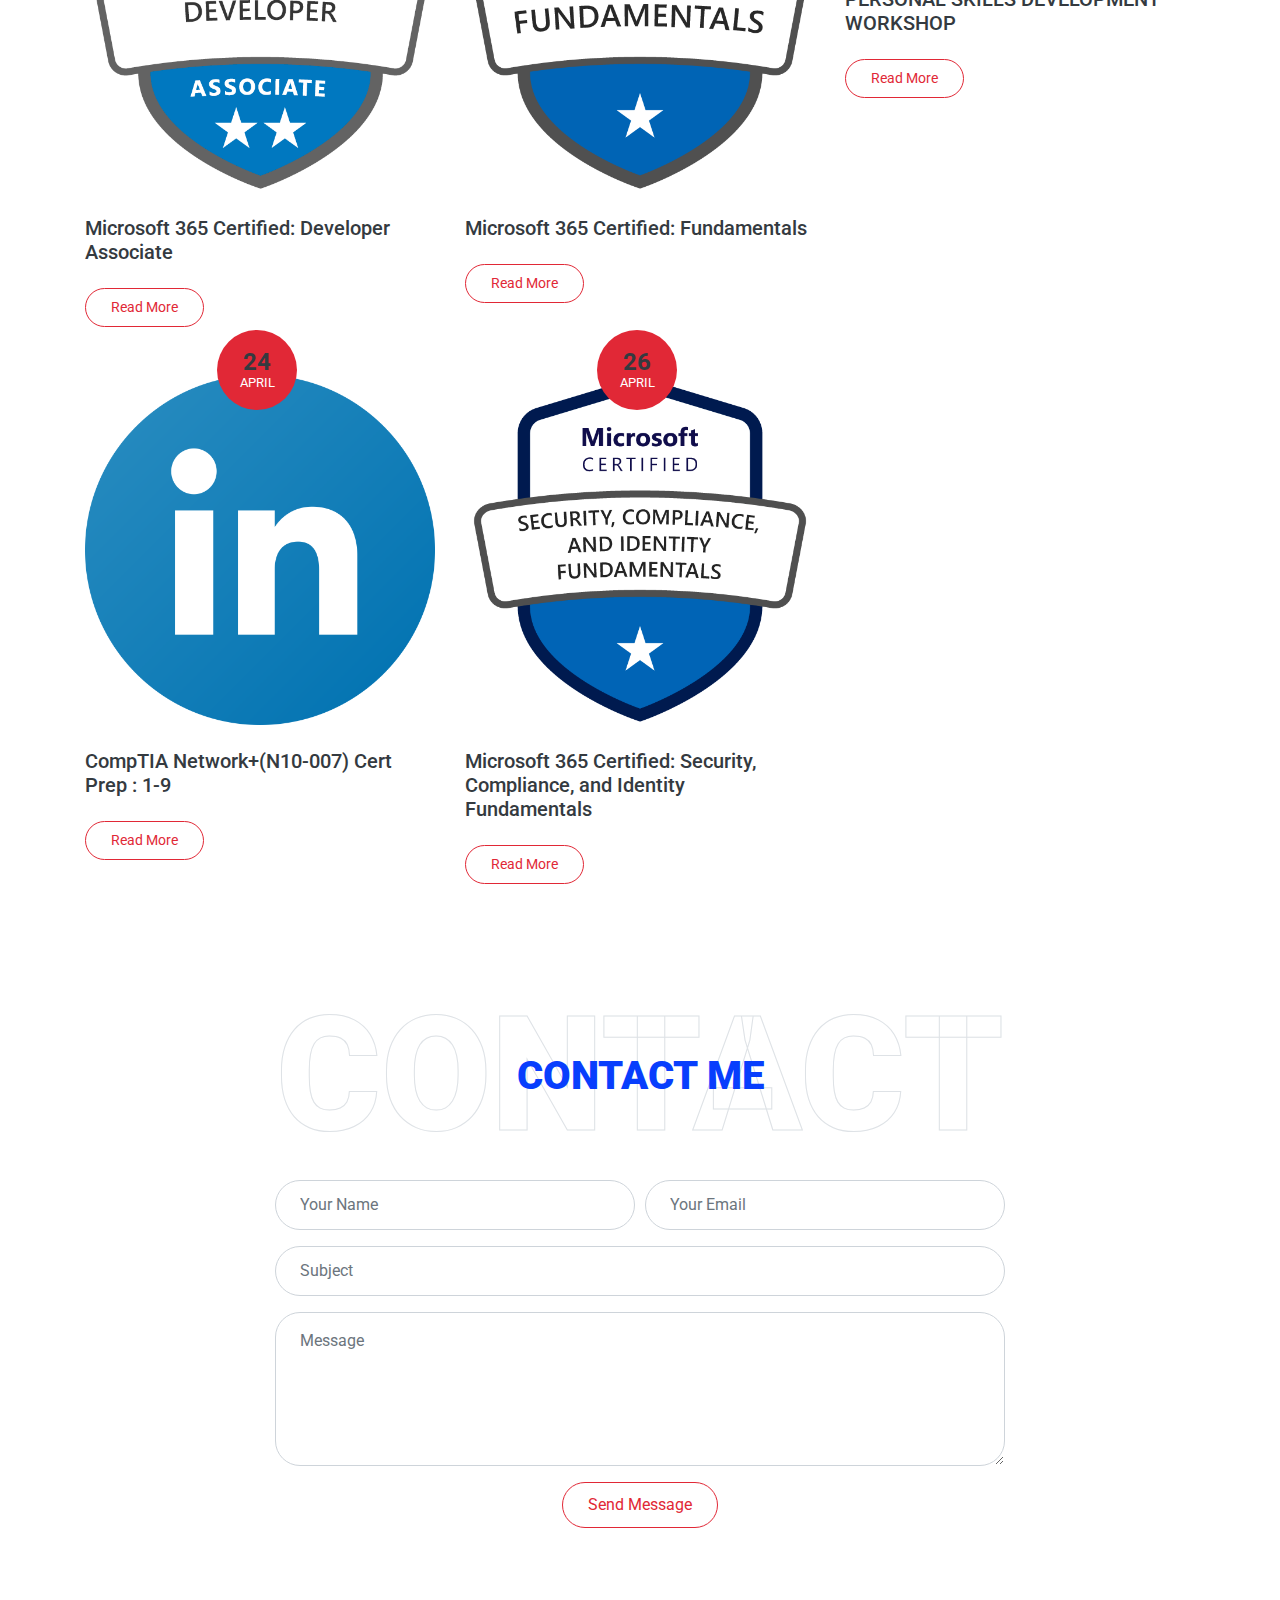
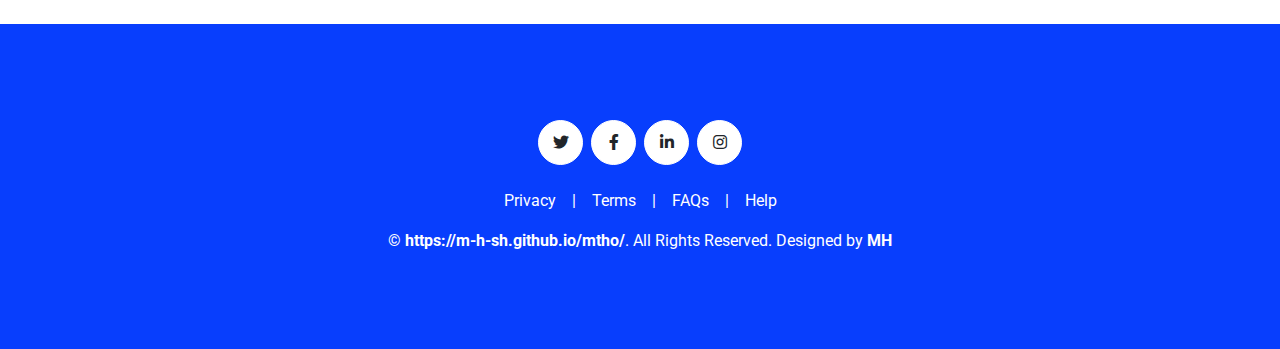
==== commit 04861676: "Update index.html" ====
--- a/index.html
+++ b/index.html
@@ -576,7 +576,7 @@
                             <small class="text-white text-uppercase">April</small>
                         </div>
                     </div>
-                    <h5 class="font-weight-medium mb-4">Microsoft 365 Certified: Manage SharePoint and Onedrive</h5>
+                    <h5 class="font-weight-medium mb-4">PERSONAL SKILLS DEVELOPMENT WORKSHOP</h5>
                     <a class="btn btn-sm btn-outline-primary py-2" href="pdf/Hlatshwayo Mthokozisi.pdf">Read More</a>
                 </div>
                 <div class="col-lg-4 mb-5">
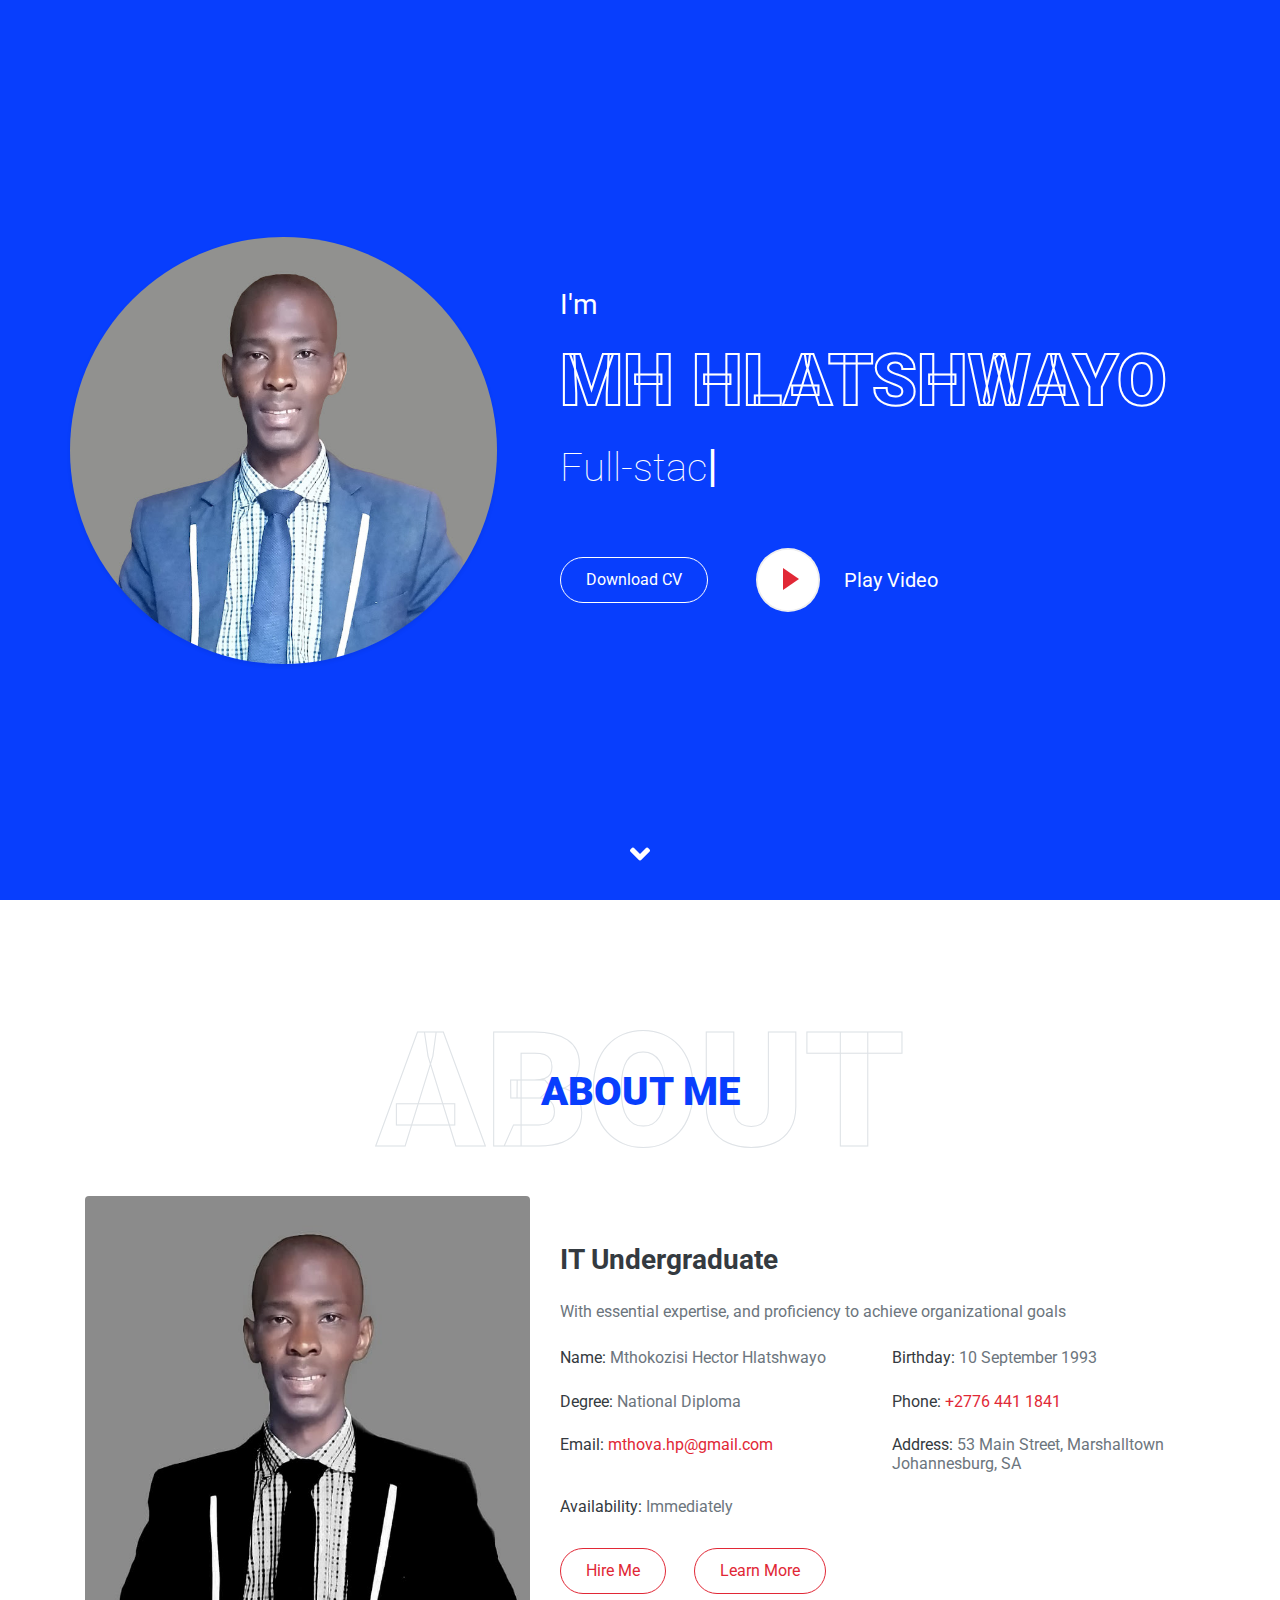
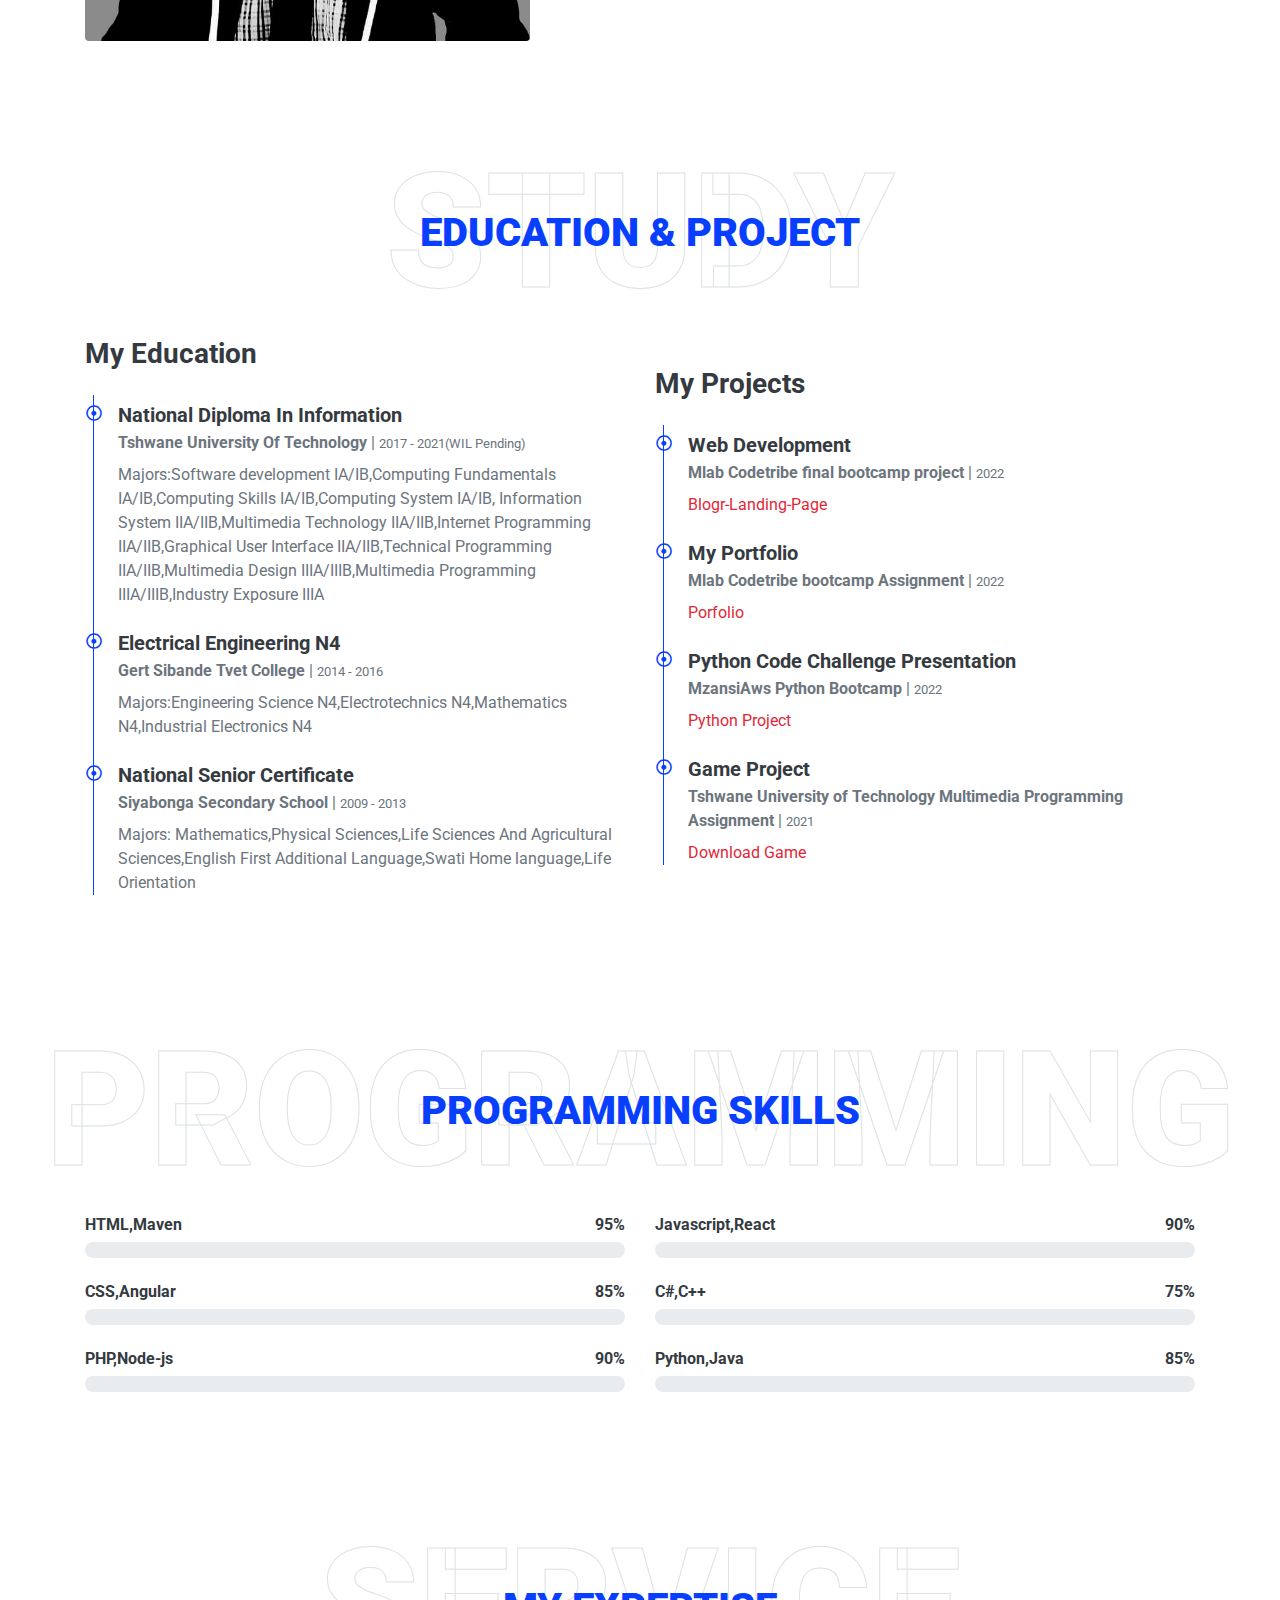
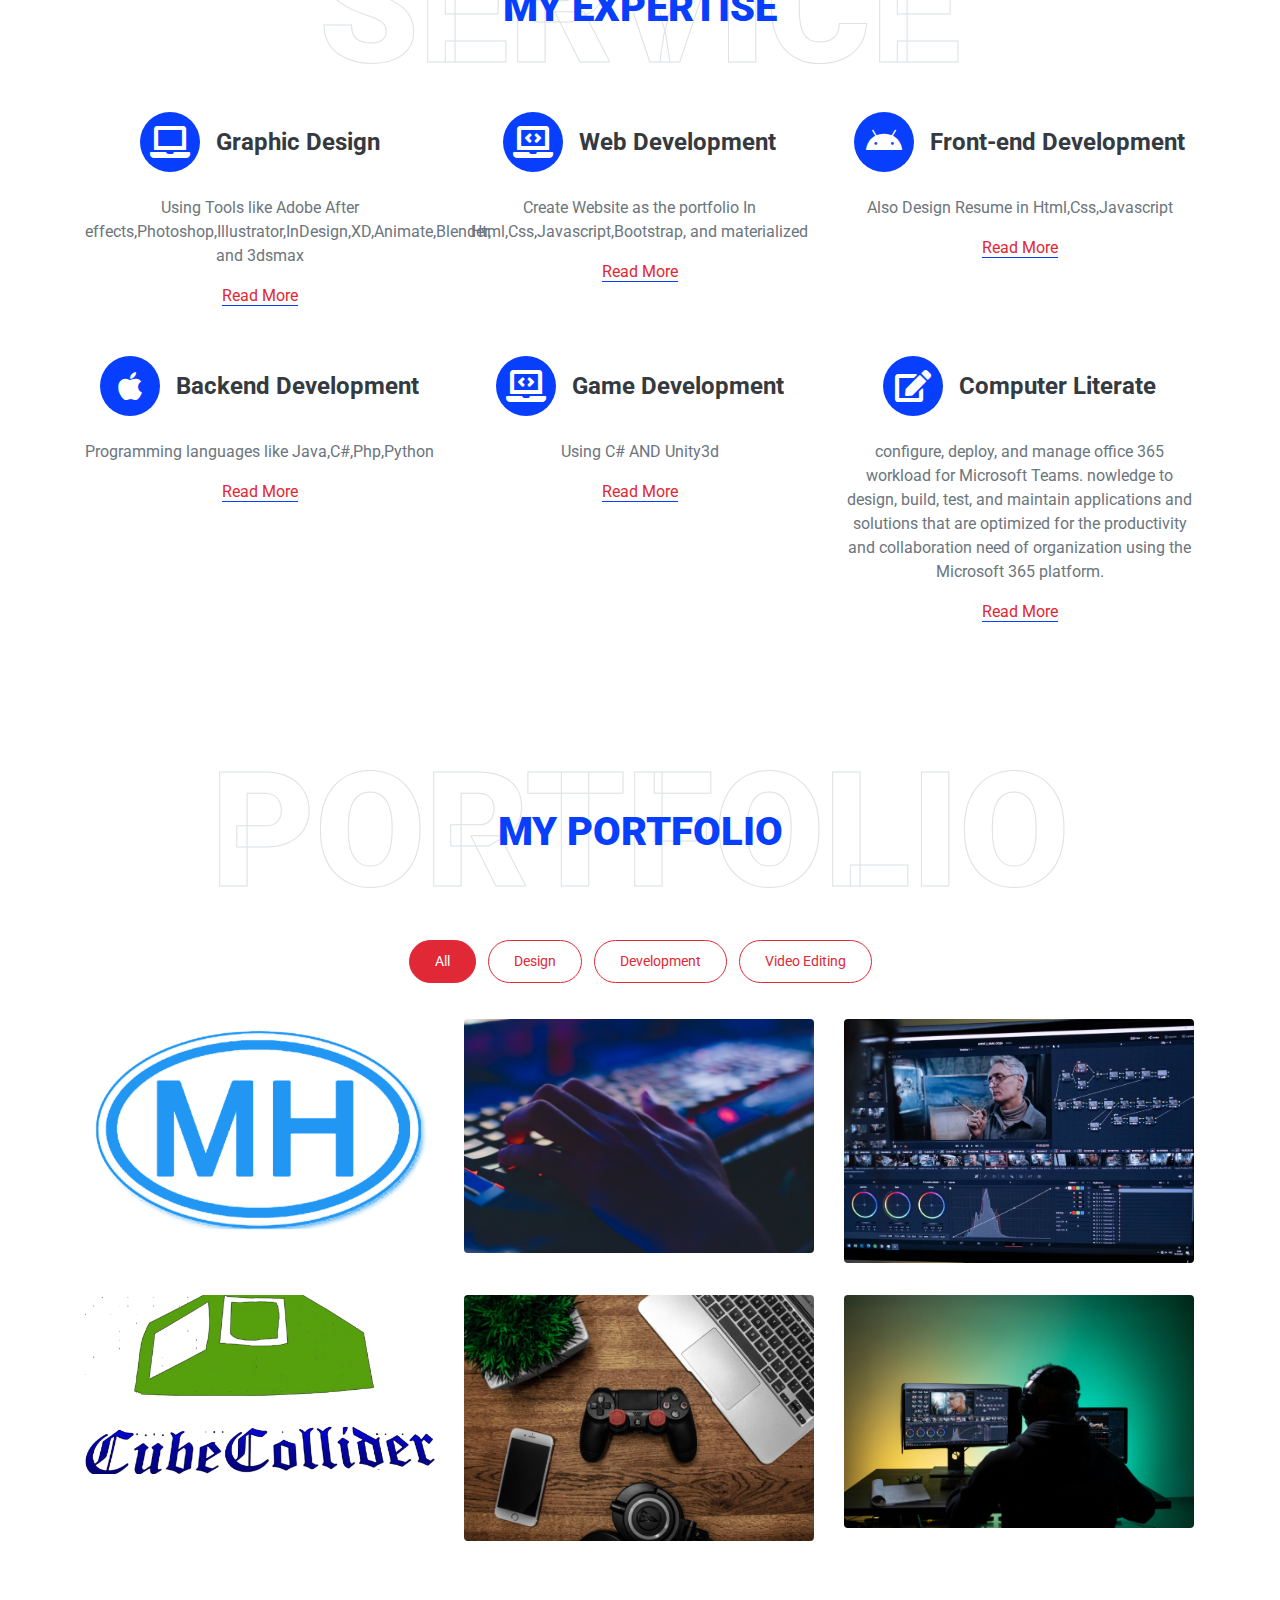
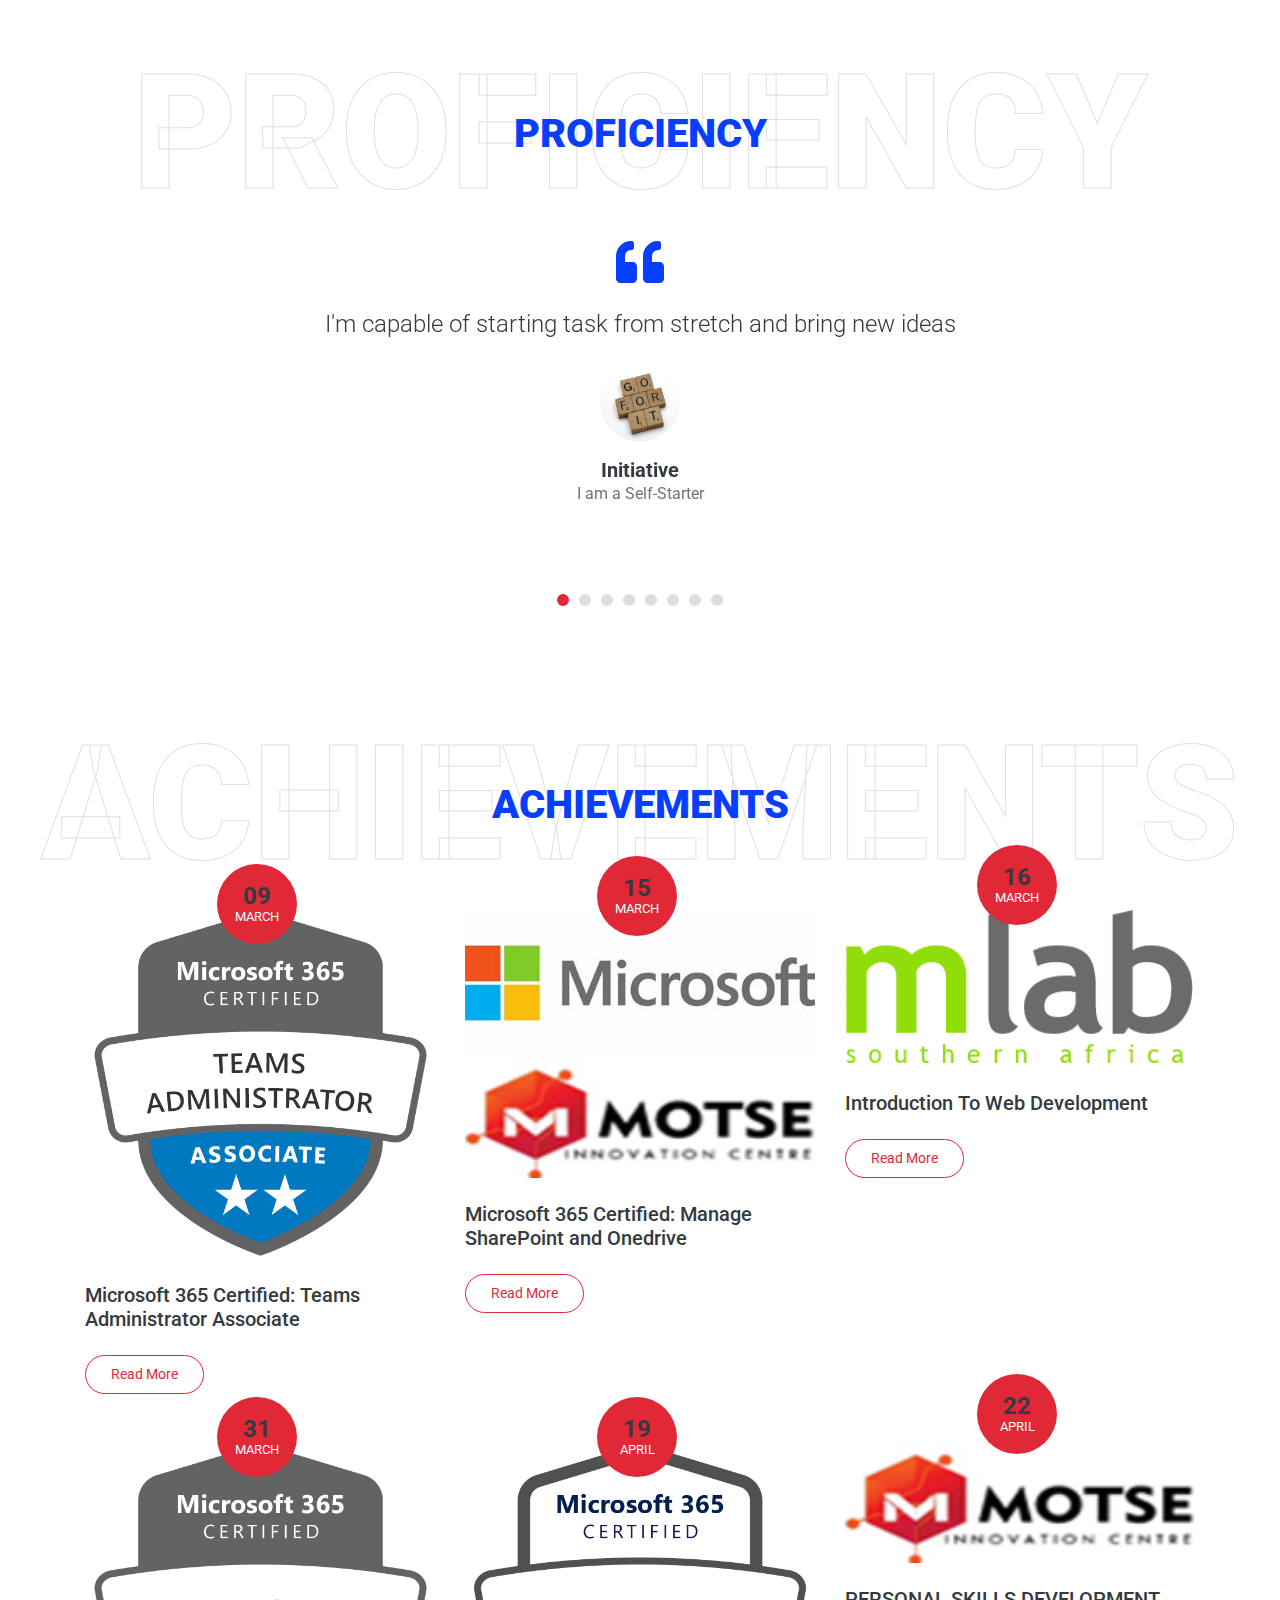
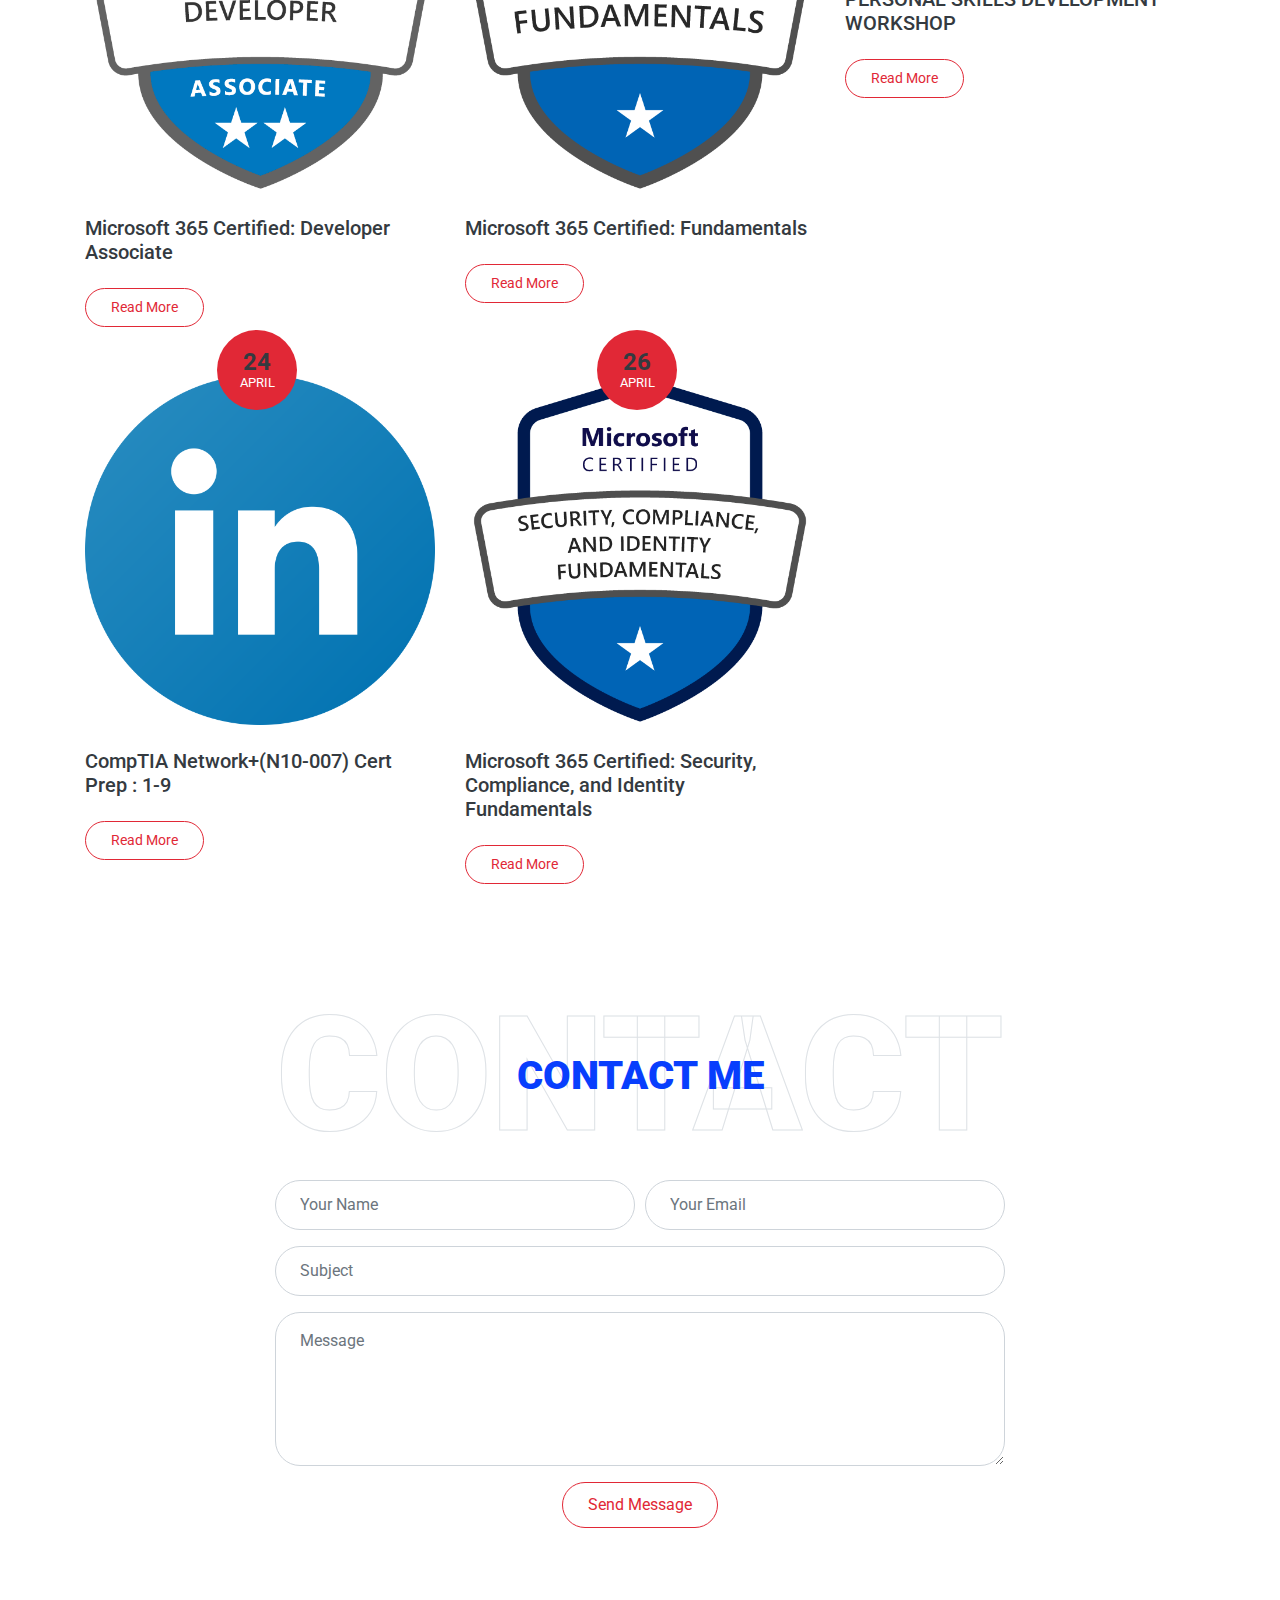
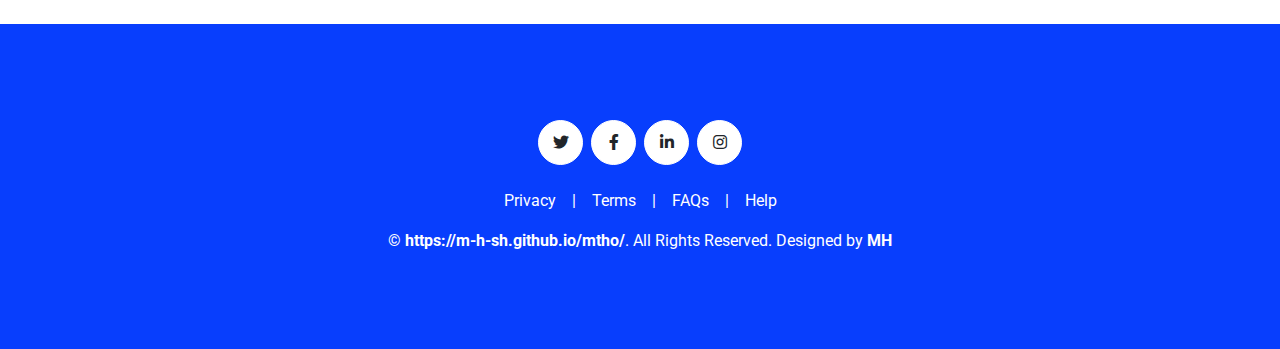
==== commit bace6f0f: "Update index.html" ====
--- a/index.html
+++ b/index.html
@@ -588,7 +588,7 @@
                         </div>
                     </div>
                     <h5 class="font-weight-medium mb-4">CompTIA Network+(N10-007) Cert Prep : 1-9</h5>
-                    <a class="btn btn-sm btn-outline-primary py-2" href="https://www.linkedin.com/in/mthokozisi-hector-hlatshwayo-6b4b54193/details/certifications/">Read More</a>
+                    <a class="btn btn-sm btn-outline-primary py-2" href="pdf/Cert.pdf">Read More</a>
                 </div>
                   <div class="col-lg-4 mb-5">
                     <div class="position-relative mb-4">
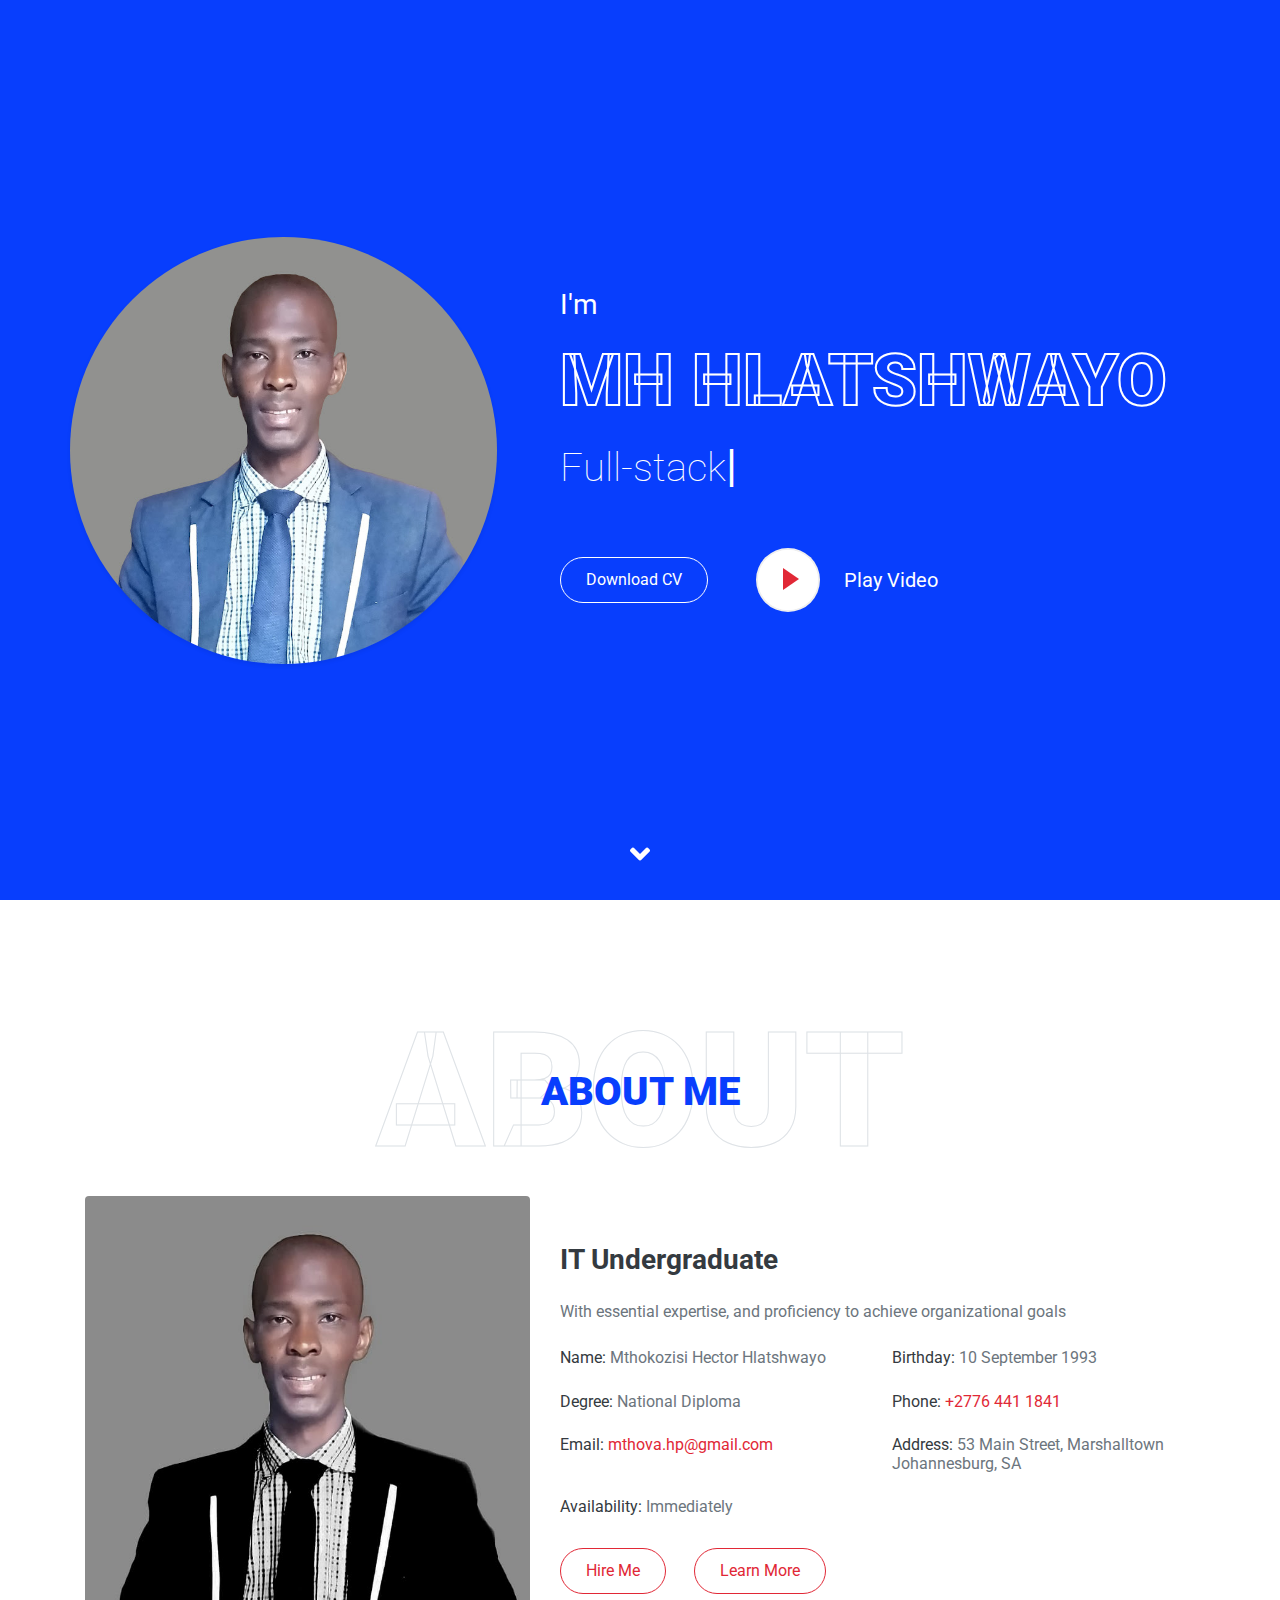
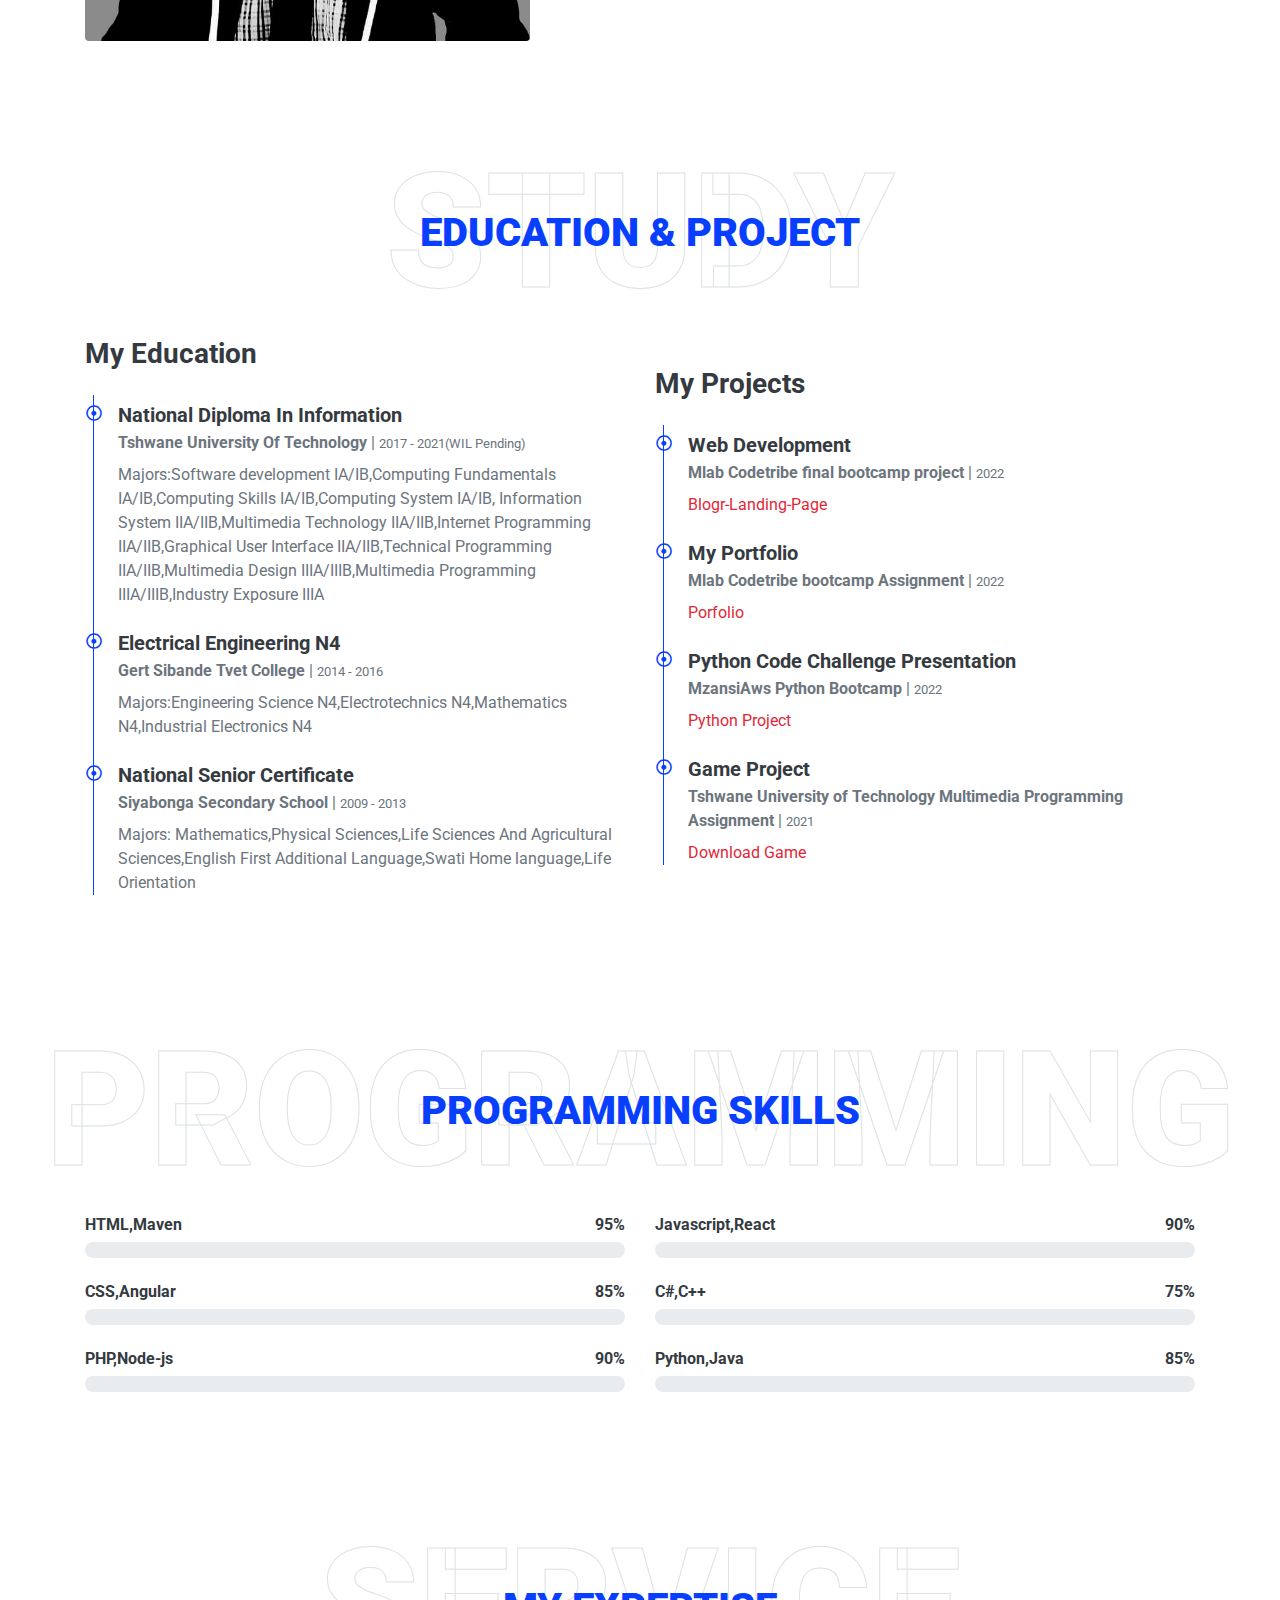
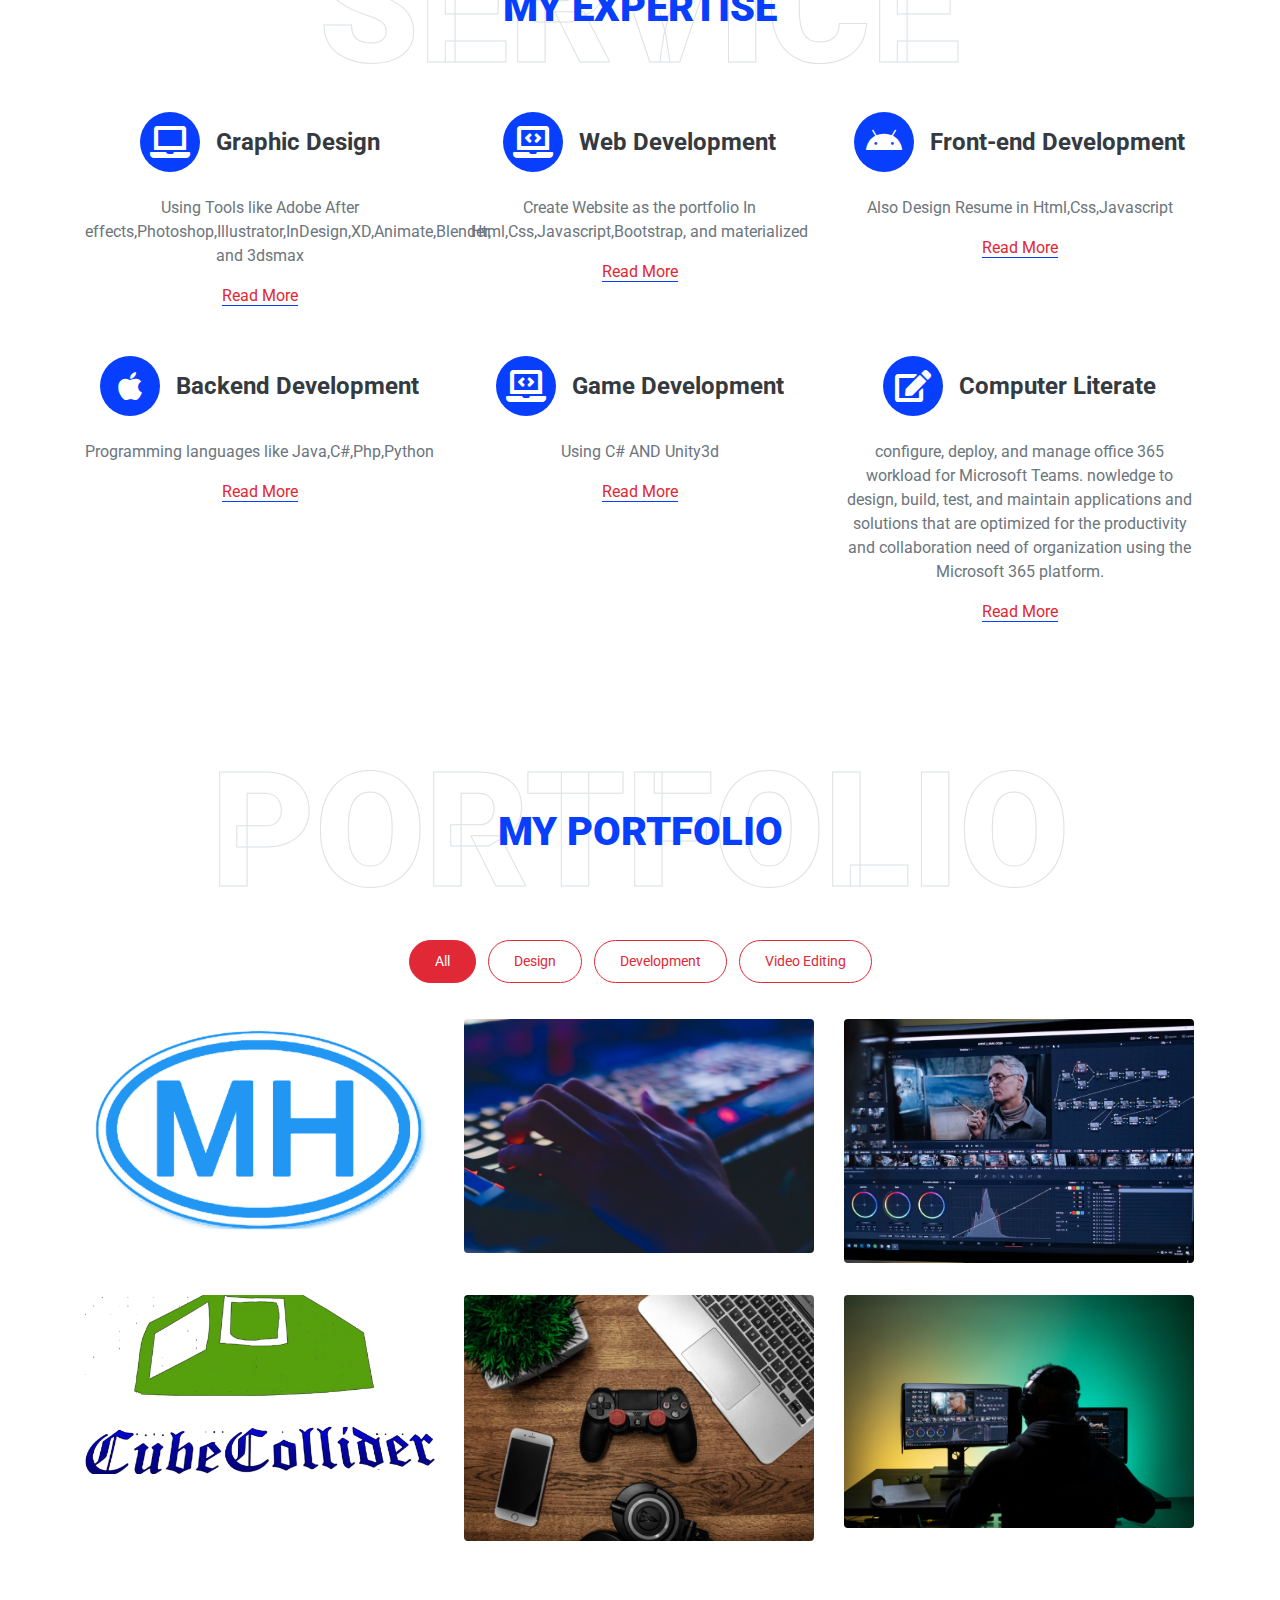
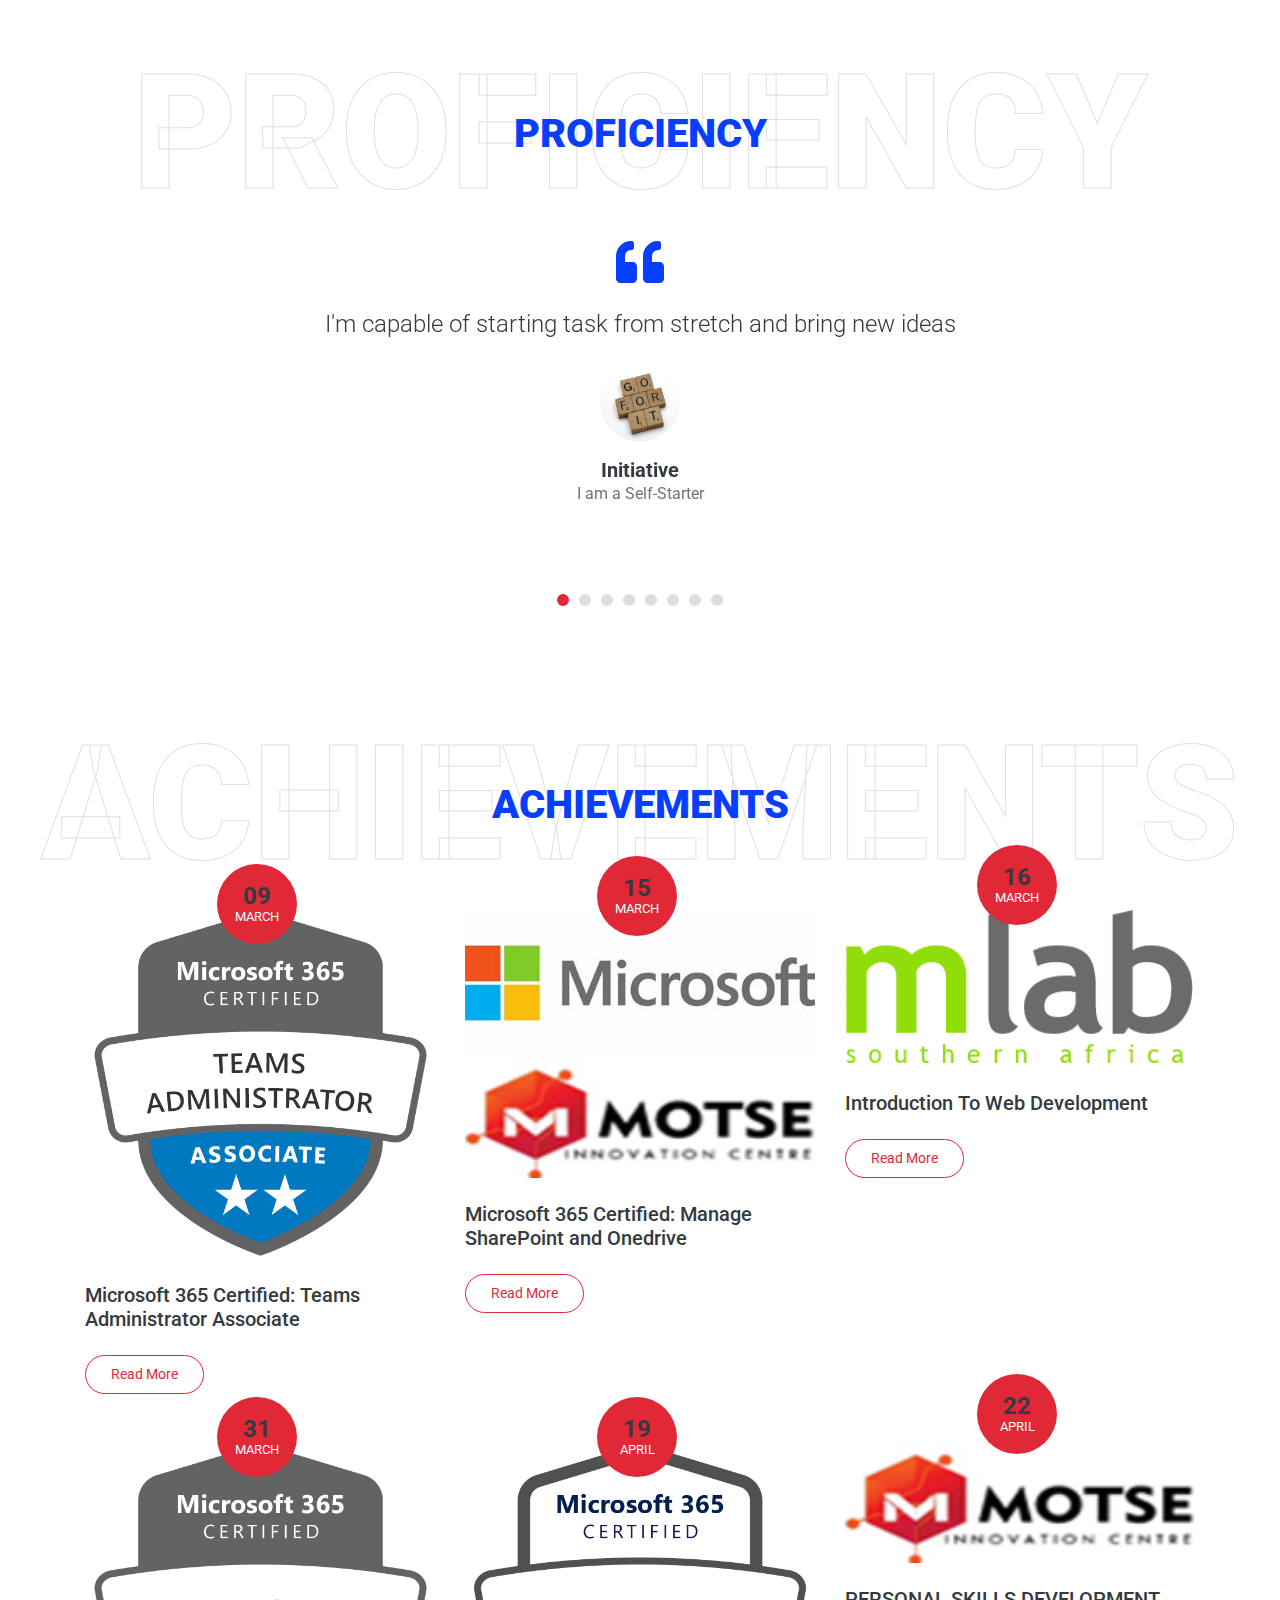
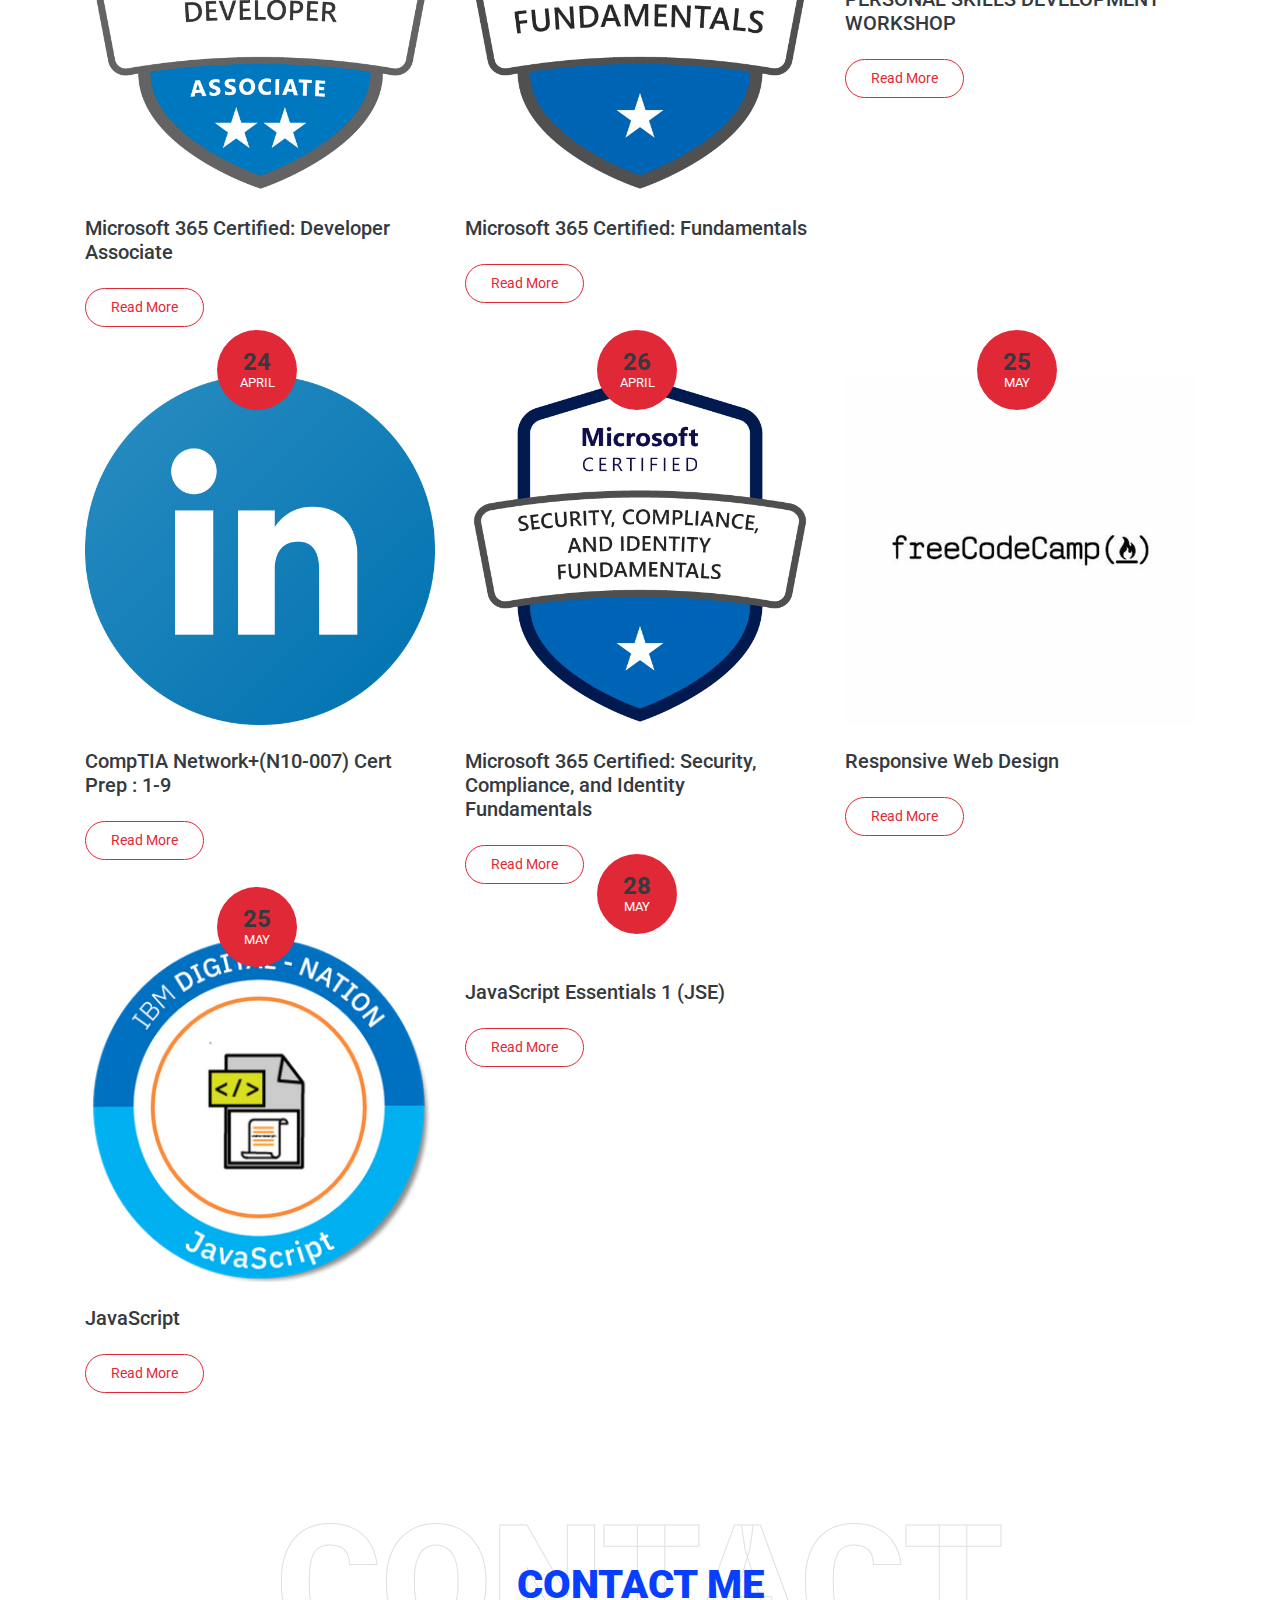
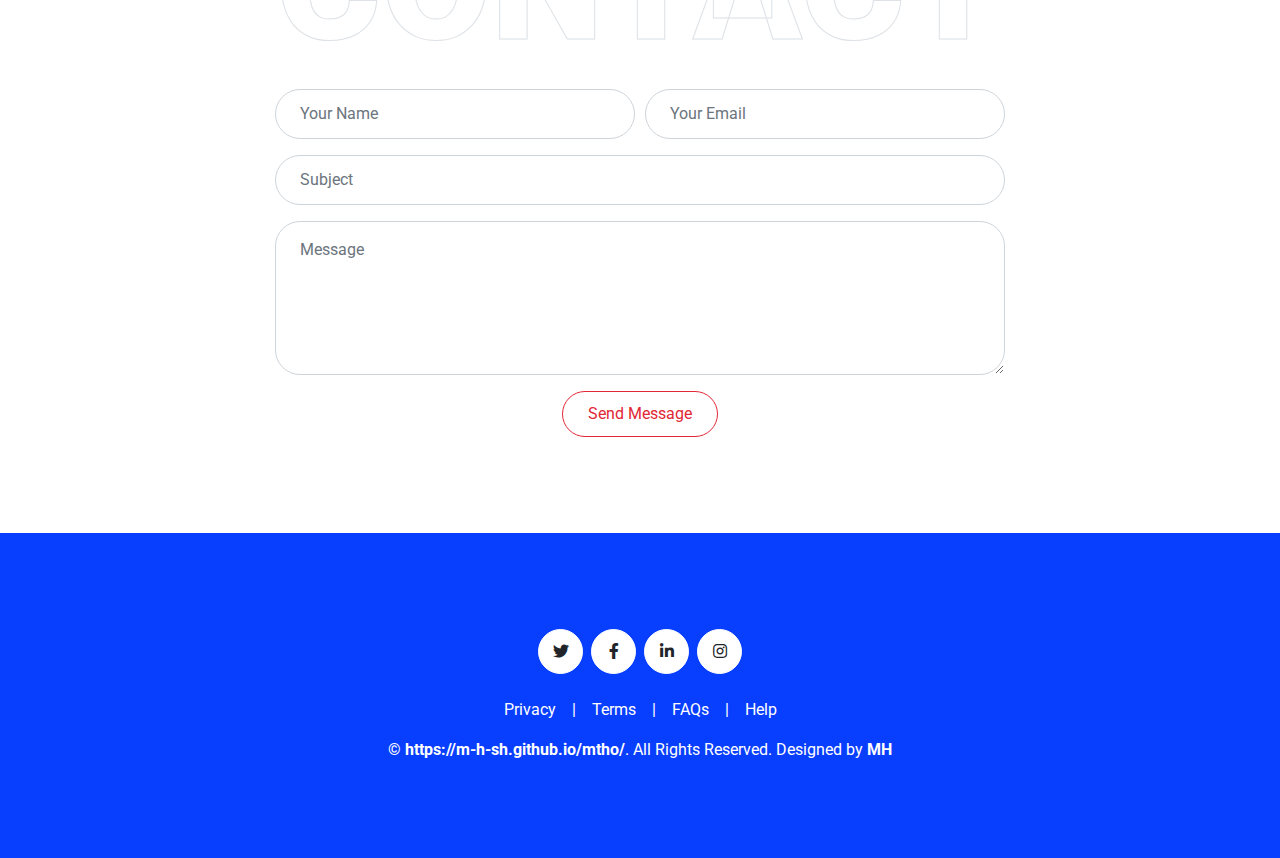
==== commit 9560cee0: "Update index.html" ====
--- a/index.html
+++ b/index.html
@@ -600,6 +600,39 @@
                     </div>
                     <h5 class="font-weight-medium mb-4">Microsoft 365 Certified: Security, Compliance, and Identity Fundamentals</h5>
                     <a class="btn btn-sm btn-outline-primary py-2" href="https://www.credly.com/badges/30a69426-7b36-425f-a669-ad1f55910ab1?source=linked_in_profile">Read More</a>
+                </div>
+                <div class="col-lg-4 mb-5">
+                    <div class="position-relative mb-4">
+                        <img class="img-fluid rounded w-100" src="img/FreeCode.jpg" alt="">
+                        <div class="blog-date">
+                            <h4 class="font-weight-bold mb-n1">25</h4>
+                            <small class="text-white text-uppercase">May</small>
+                        </div>
+                    </div>
+                    <h5 class="font-weight-medium mb-4">Responsive Web Design</h5>
+                    <a class="btn btn-sm btn-outline-primary py-2" href="https://www.freecodecamp.org/certification/fccddb162ce-4eb9-4959-bb4d-20dbe50985cb/responsive-web-design">Read More</a>
+                </div>
+                <div class="col-lg-4 mb-5">
+                    <div class="position-relative mb-4">
+                        <img class="img-fluid rounded w-100" src="img/DNA_Javascript.png" alt="">
+                        <div class="blog-date">
+                            <h4 class="font-weight-bold mb-n1">25</h4>
+                            <small class="text-white text-uppercase">May</small>
+                        </div>
+                    </div>
+                    <h5 class="font-weight-medium mb-4">JavaScript</h5>
+                    <a class="btn btn-sm btn-outline-primary py-2" href="https://www.credly.com/badges/6e2ede3d-3a5b-41ba-ad45-fcacdbb38fba?source=linked_in_profile">Read More</a>
+                </div>
+                <div class="col-lg-4 mb-5">
+                    <div class="position-relative mb-4">
+                        <img class="img-fluid rounded w-100" src="js.jpeg" alt="">
+                        <div class="blog-date">
+                            <h4 class="font-weight-bold mb-n1">28</h4>
+                            <small class="text-white text-uppercase">May</small>
+                        </div>
+                    </div>
+                    <h5 class="font-weight-medium mb-4">JavaScript Essentials 1 (JSE)</h5>
+                    <a class="btn btn-sm btn-outline-primary py-2" href="pdf/Mthokozisi HectoHlatshwayo-JavaScript Essen-certificate (1).pdf">Read More</a>
                 </div>
                 
                 
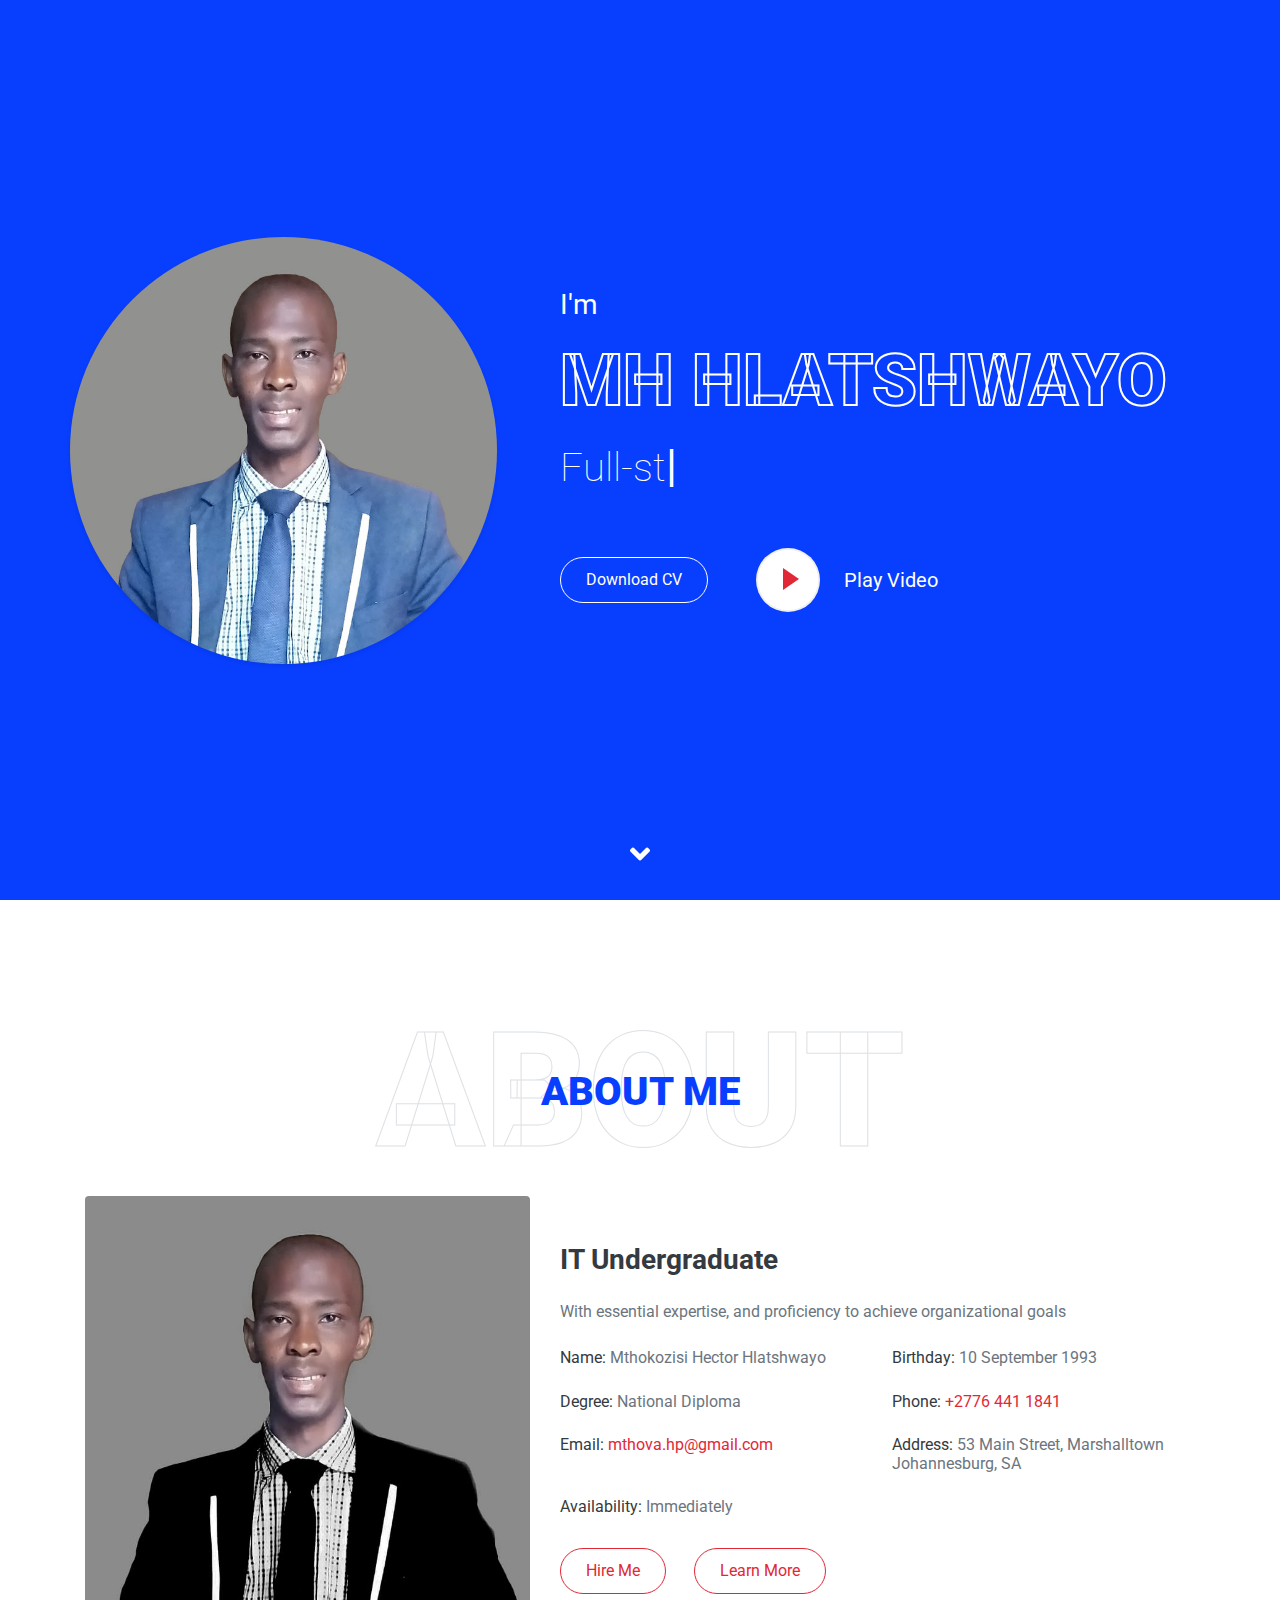
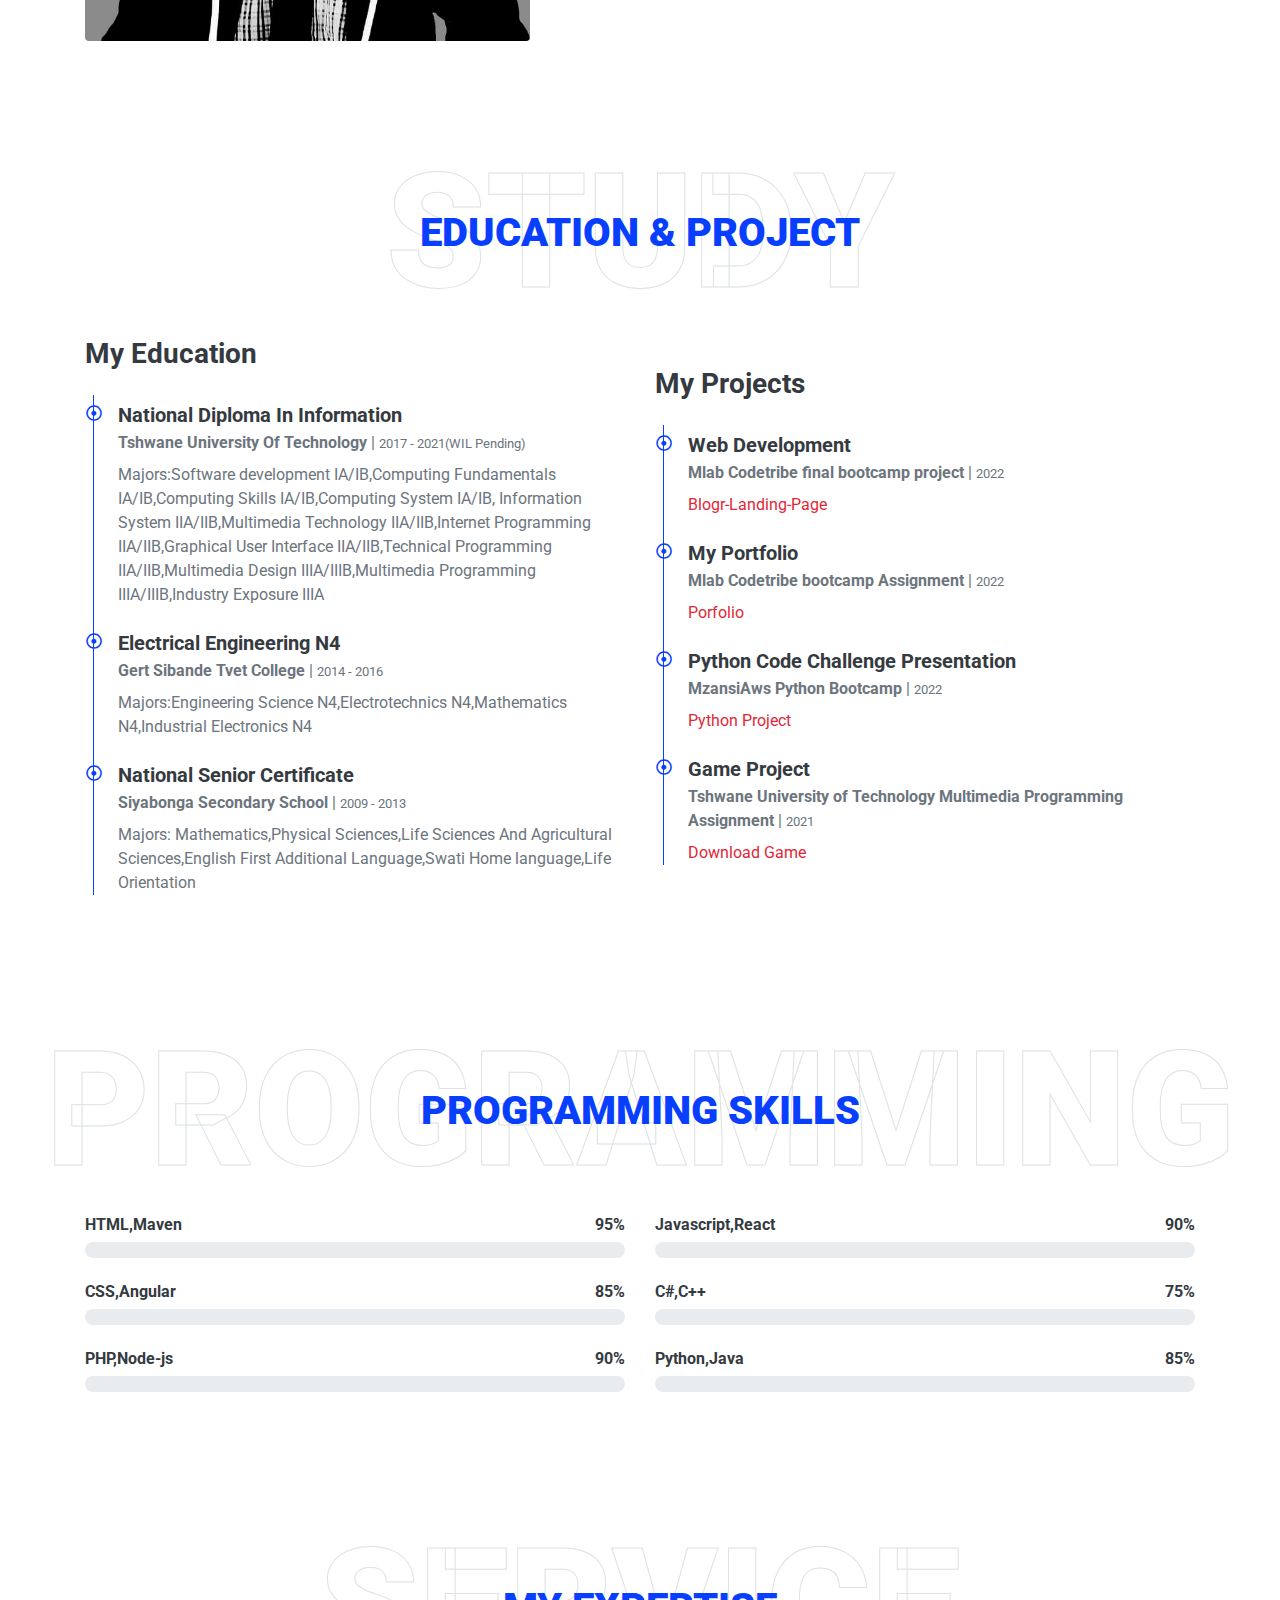
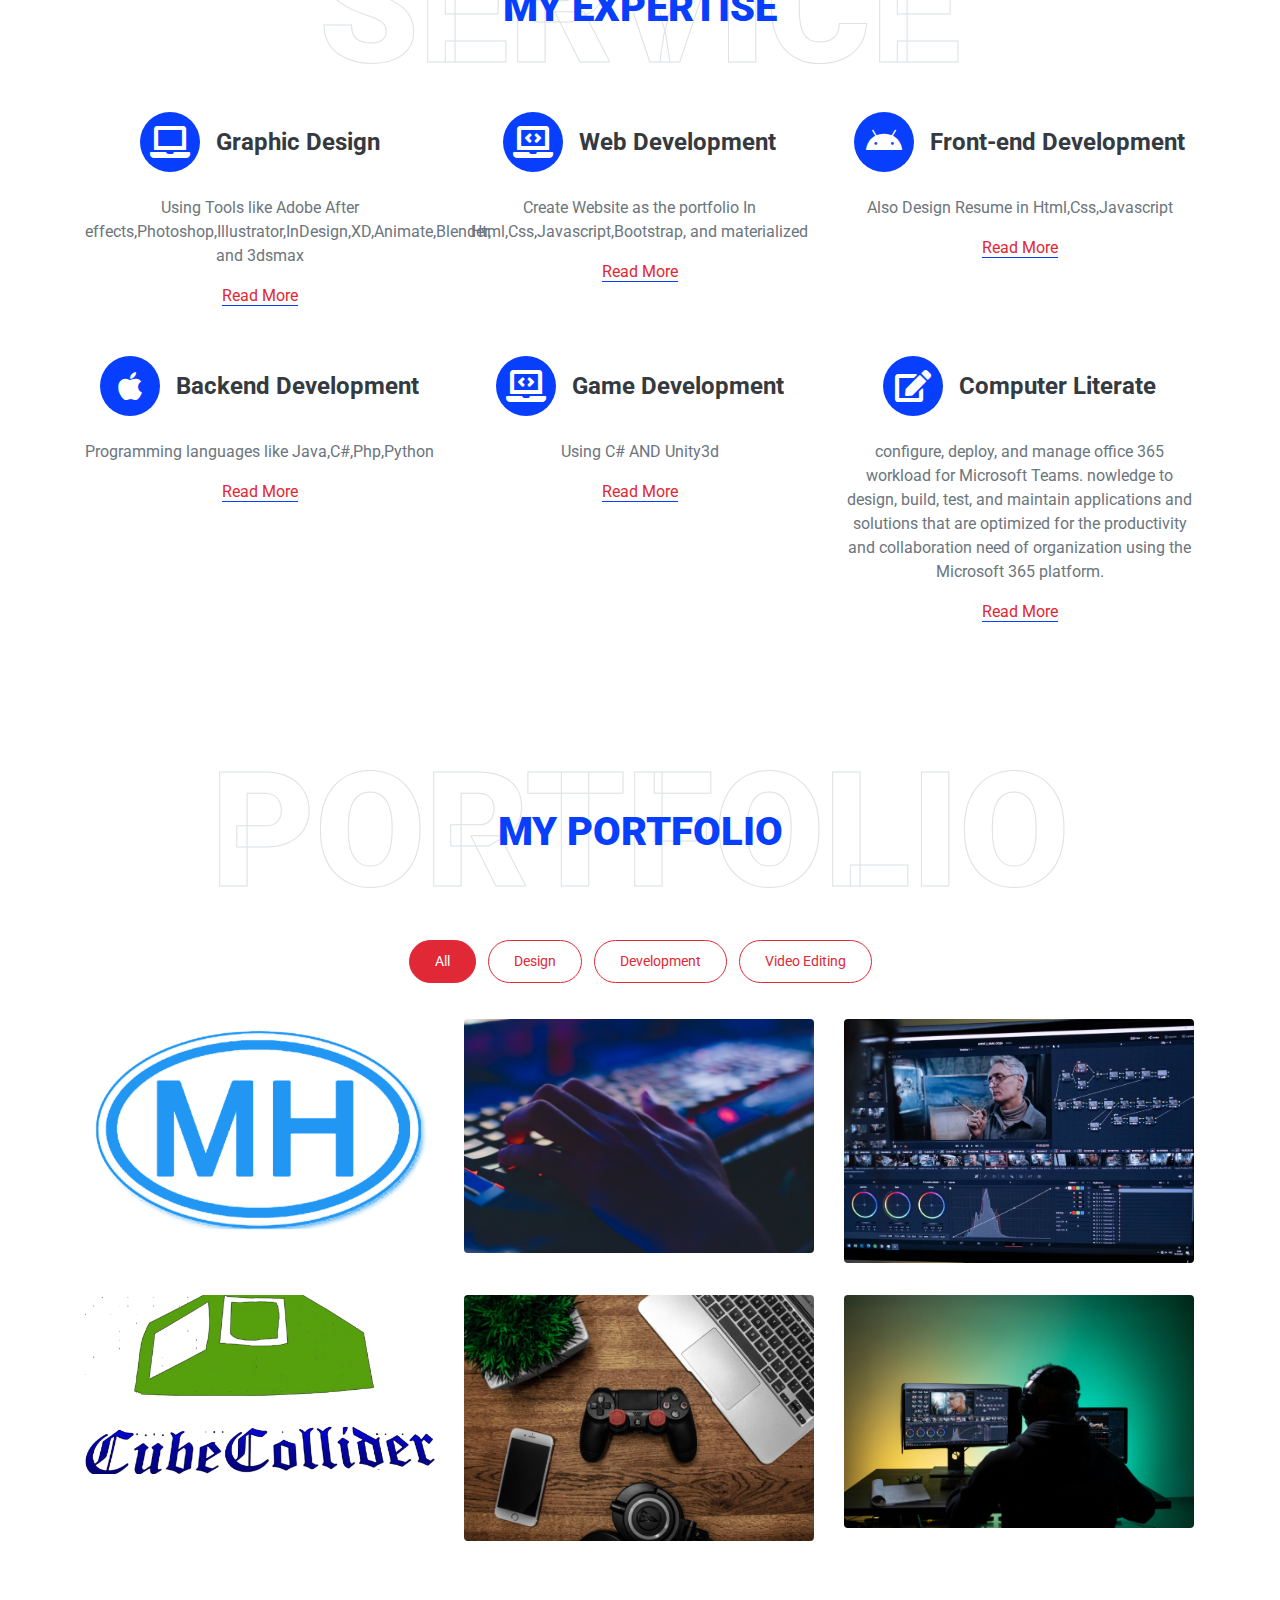
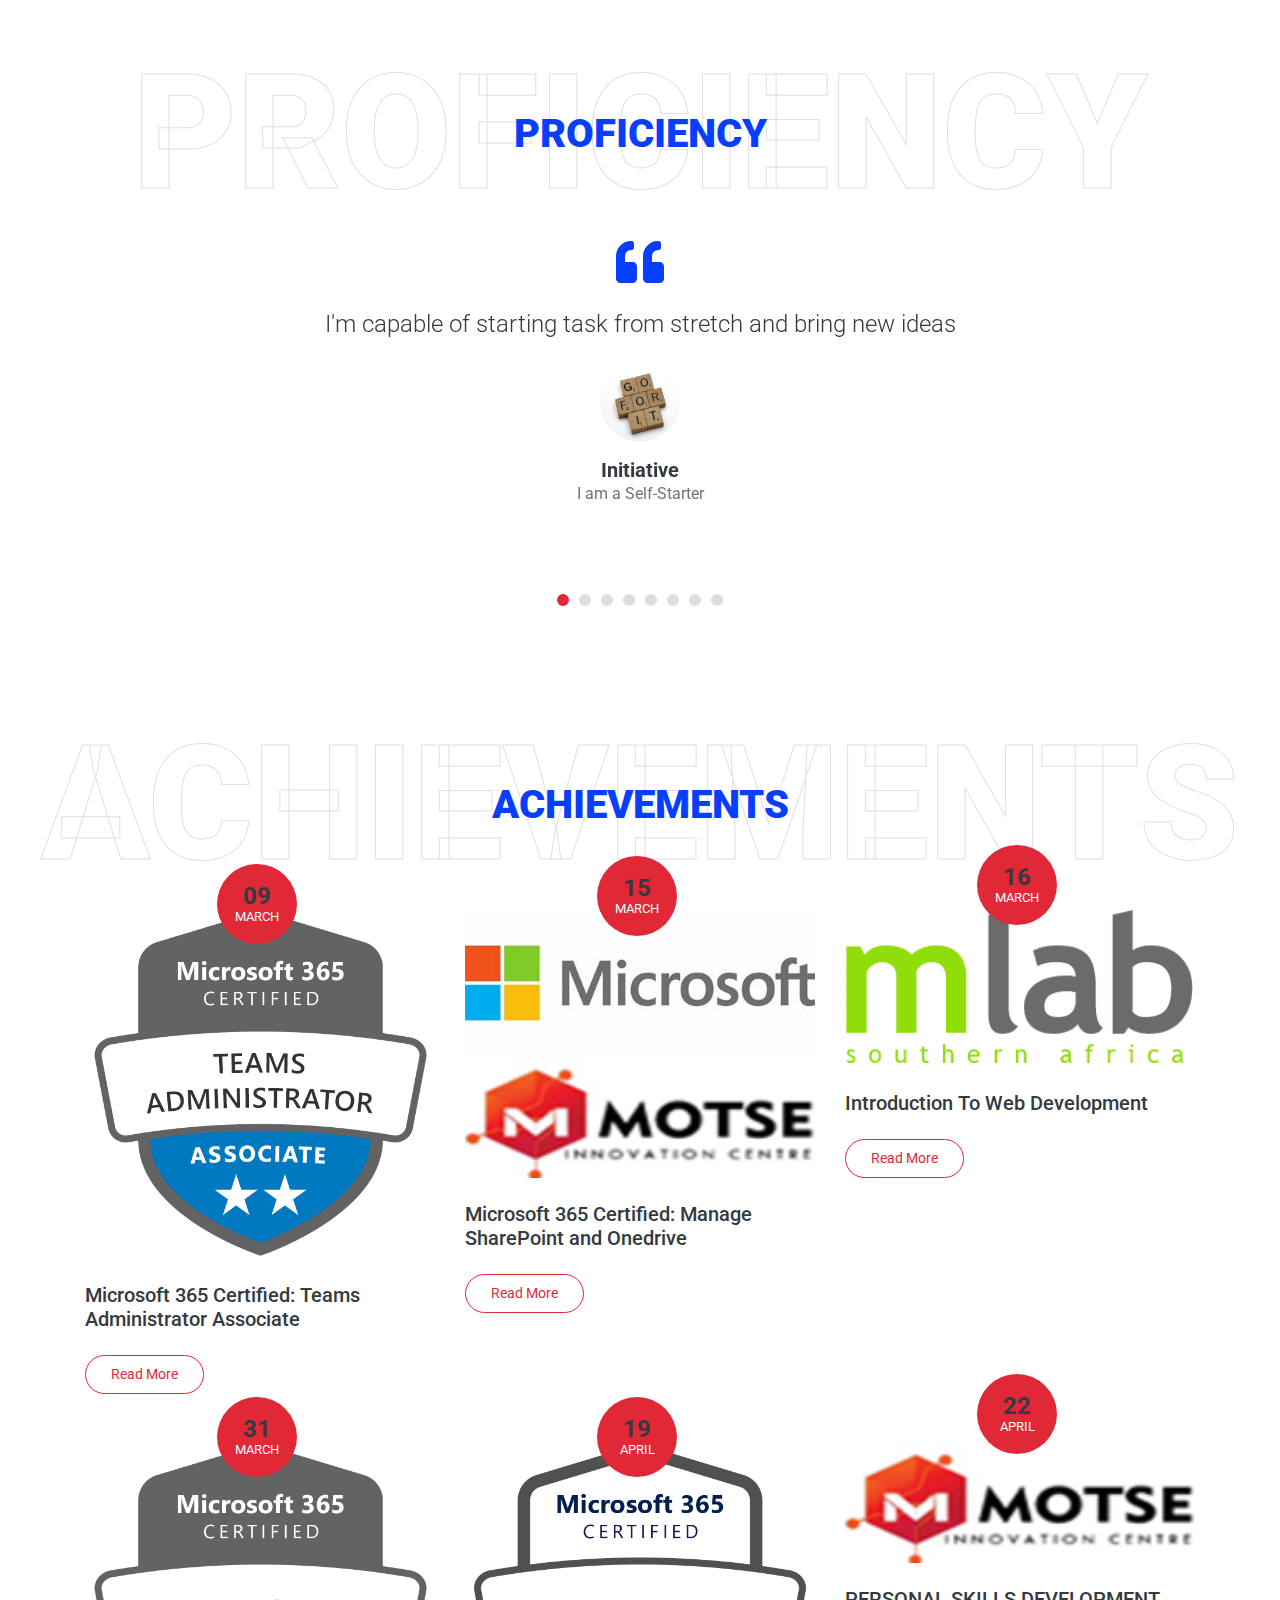
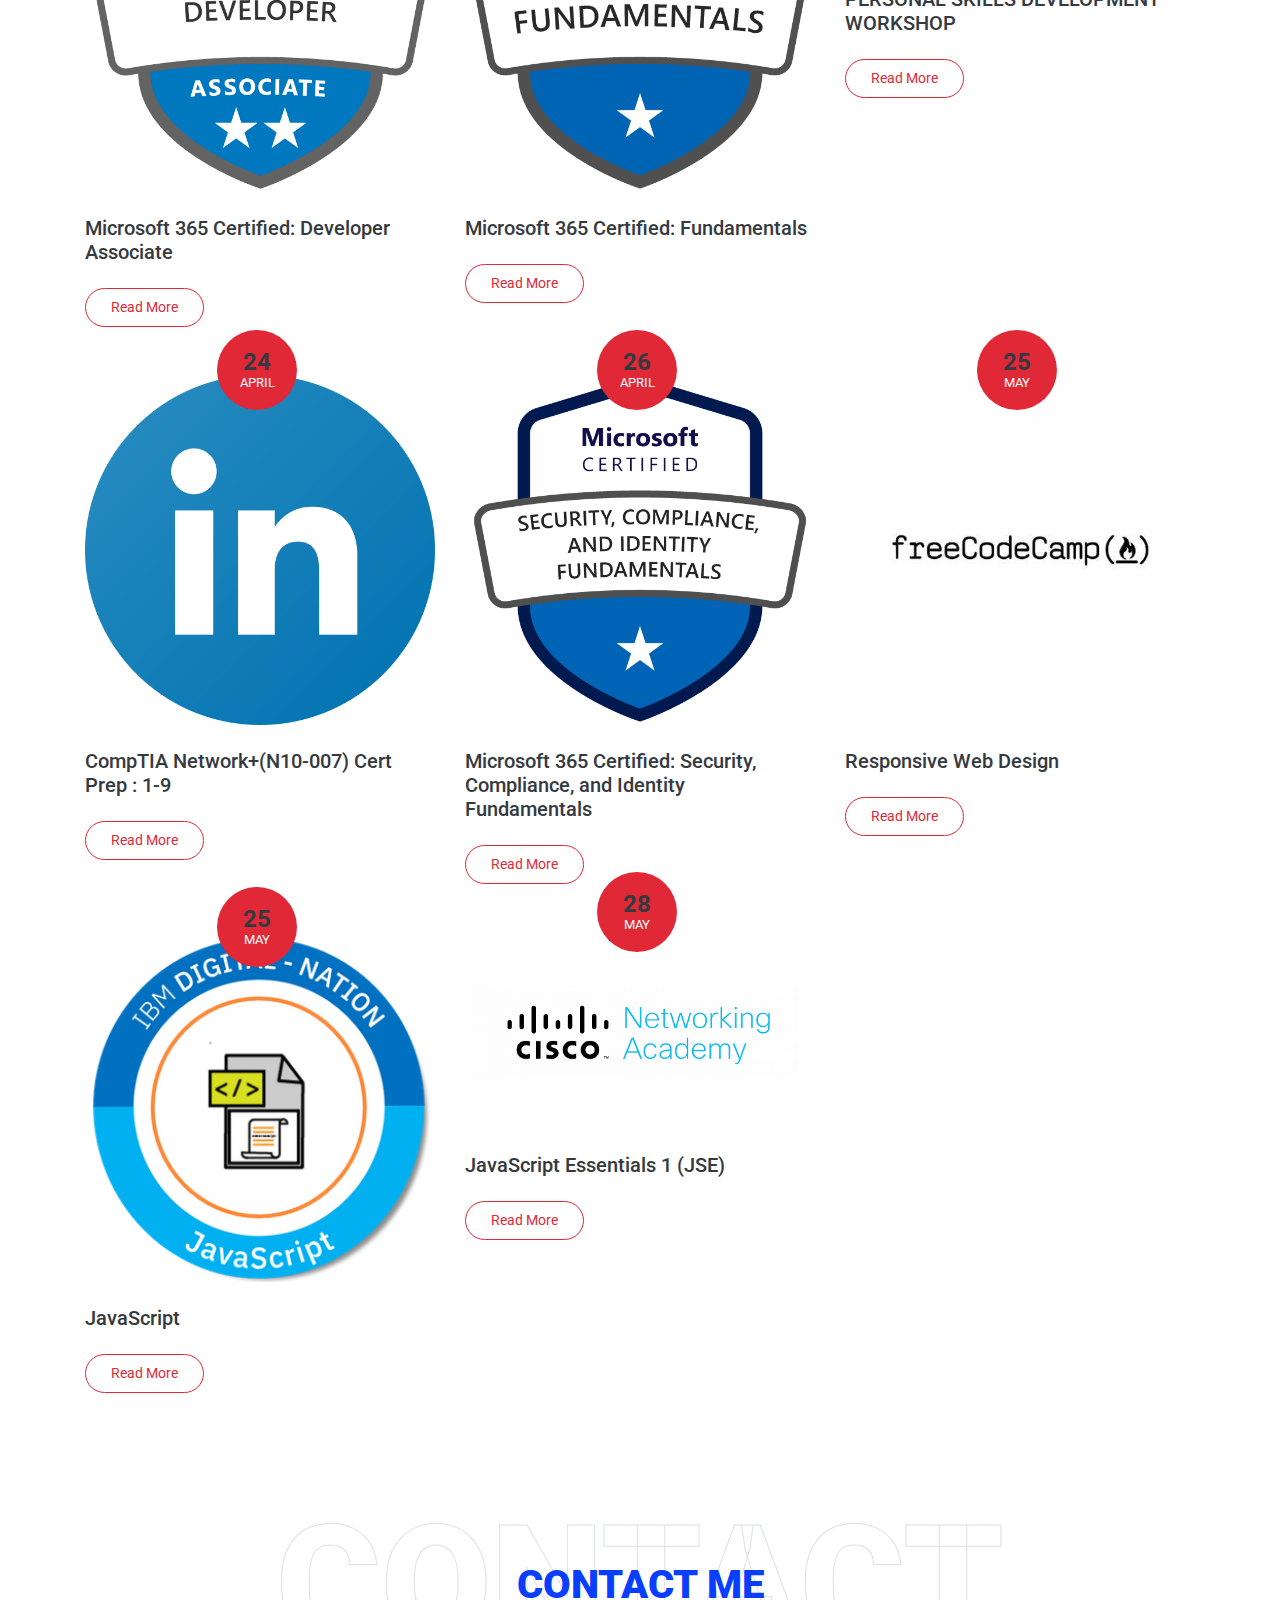
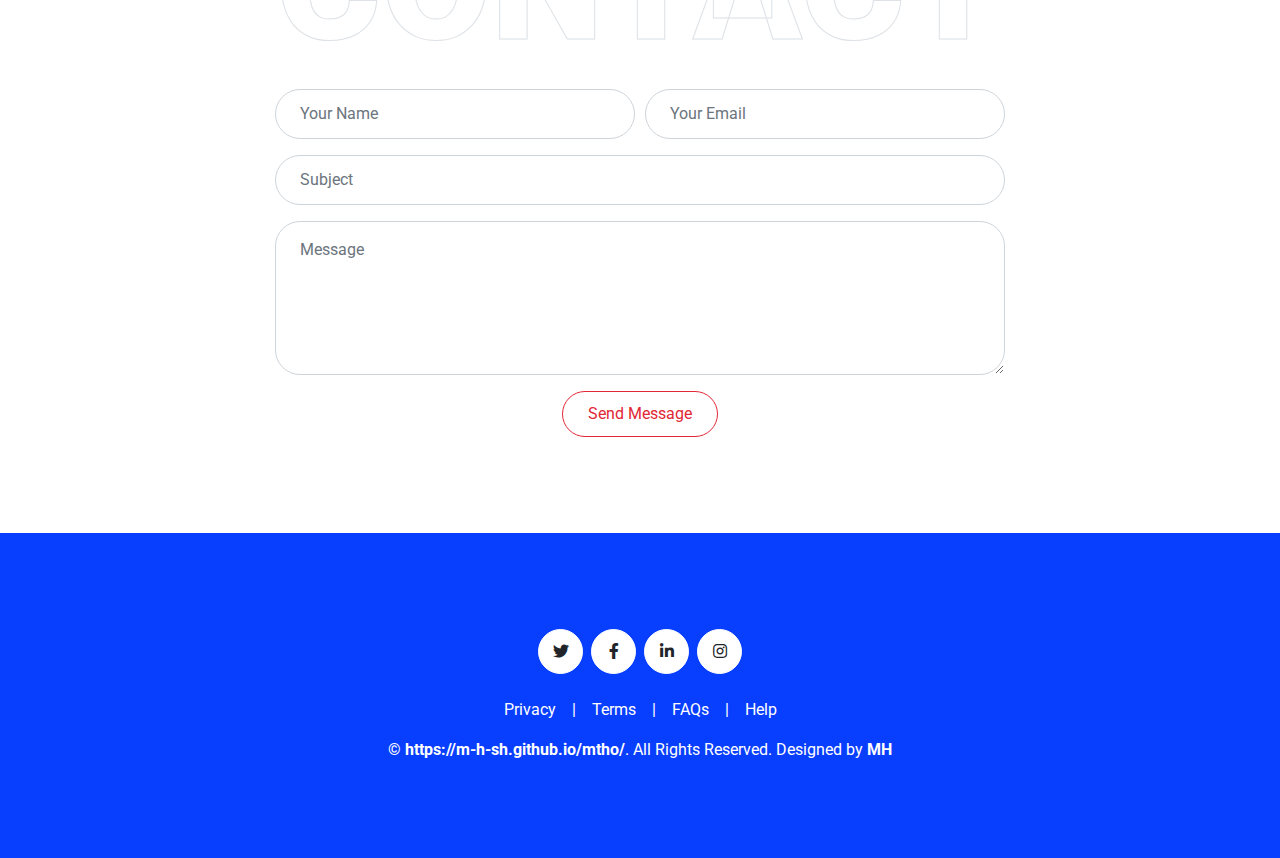
==== commit 19e60b97: "Update index.html" ====
--- a/index.html
+++ b/index.html
@@ -625,7 +625,7 @@
                 </div>
                 <div class="col-lg-4 mb-5">
                     <div class="position-relative mb-4">
-                        <img class="img-fluid rounded w-100" src="js.jpeg" alt="">
+                        <img class="img-fluid rounded w-100" src="img/js.jpeg" alt="">
                         <div class="blog-date">
                             <h4 class="font-weight-bold mb-n1">28</h4>
                             <small class="text-white text-uppercase">May</small>
